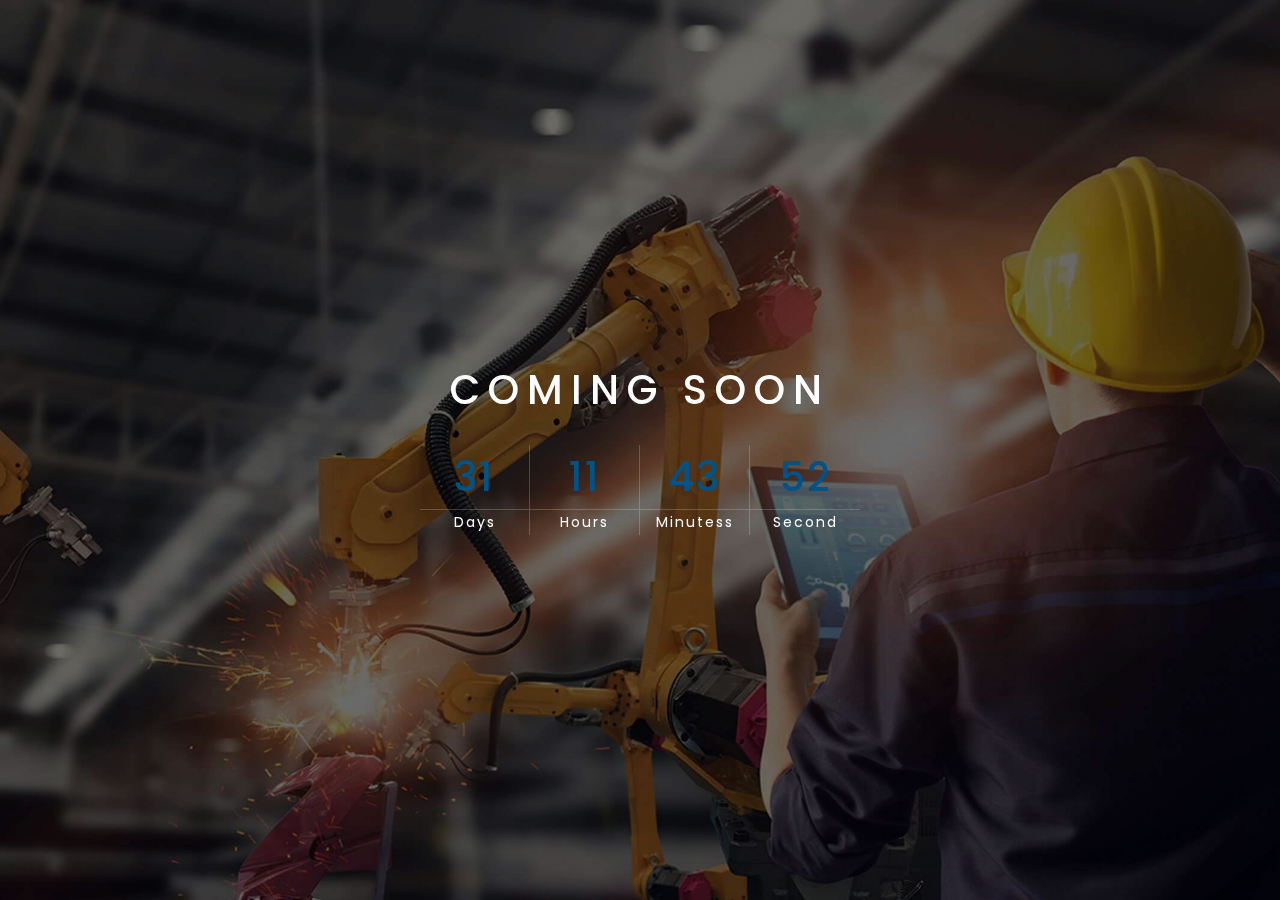
==== coming-soon.html @ 1ad4a78d "latest code" ====
<!DOCTYPE html>
<html lang="en">

<head>
    <meta charset="utf-8">
    <meta http-equiv="X-UA-Compatible" content="IE=edge">
    <meta name="keywords" content="" />
    <meta name="author" content="" />
    <meta name="robots" content="" />
    <meta name="description" content="Industry - Factory & Industrial HTML Template" />
    <meta property="og:title" content="Industry - Factory & Industrial HTML Template" />
    <meta property="og:description" content="Industry - Factory & Industrial HTML Template" />
    <meta property="og:image" content="social-image.png" />
    <meta name="format-detection" content="telephone=no">

    <!-- FAVICONS ICON -->
    <link rel="icon" href="images/favicon.ico" type="image/x-icon" />
    <link rel="shortcut icon" type="image/x-icon" href="images/favicon.png" />

    <!-- PAGE TITLE HERE -->
    <title>Industry - Factory & Industrial HTML Template</title>

    <!-- MOBILE SPECIFIC -->
    <meta name="viewport" content="width=device-width, initial-scale=1">

    <!--[if lt IE 9]>
	<script src="js/html5shiv.min.js"></script>
	<script src="js/respond.min.js"></script>
	<![endif]-->

    <!-- STYLESHEETS -->
    <link rel="stylesheet" type="text/css" href="css/plugins.css">
    <link rel="stylesheet" type="text/css" href="css/style.css">
    <link class="skin" rel="stylesheet" type="text/css" href="css/skin/skin-1.css">
    <link rel="stylesheet" type="text/css" href="css/templete.css">
    <!-- Google Font -->
    <style>
        @import url('https://fonts.googleapis.com/css?family=Montserrat:100,100i,200,200i,300,300i,400,400i,500,500i,600,600i,700,700i,800,800i,900,900i|Open+Sans:300,300i,400,400i,600,600i,700,700i,800,800i|Playfair+Display:400,400i,700,700i,900,900i|Poppins:100,100i,200,200i,300,300i,400,400i,500,500i,600,600i,700,700i,800,800i,900,900i|Raleway:100,100i,200,200i,300,300i,400,400i,500,500i,600,600i,700,700i,800,800i,900,900i|Roboto+Condensed:300,300i,400,400i,700,700i|Roboto:100,100i,300,300i,400,400i,500,500i,700,700i,900,900i&amp;display=swap');
    </style>
    <link rel="stylesheet" type="text/css" href="css/coming-soon.min.css">
</head>

<body id="bg">
    <div class="page-wraper">
        <div id="loading-area"></div>

        <!-- Content -->
        <div class="style-1 sticky-header  ">
            <!-- Side Nav -->
            <div id="mySidenav1" class="sidenav coming-side-bar content cs-sidenav"> <a href="javascript:void(0)" class="closebtn bg-primary closebtn">&times;</a>
                <div class="clearfix"></div>
                <div class="coming-contact">
                    <div class="p-t50">
                        <div class="section-head text-center">
                            <h2 class="title">About Us</h2>
                            <p>Lorem Ipsum is simply dummy text of the printing and typesetting industry. Lorem Ipsum has been the industry's standard dummy text ever since the 1500s, when an unknown printer took a galley of type and scrambled it to make
                                a type specimen book. It has survived not only five centuries, but also the leap into electronic typesetting.</p>
                        </div>
                    </div>
                    <div class="row">
                        <div class="col-lg-4 col-md-4 col-sm-6 p-a0">
                            <div class="dlab-box">
                                <div class="dlab-media dlab-img-effect off-color ">
                                    <img src="images/gallery/pic1.jpg" alt="">
                                </div>
                            </div>
                        </div>
                        <div class="col-lg-4 col-md-4 col-sm-6 p-a0">
                            <div class="dlab-box">
                                <div class="dlab-media dlab-img-effect off-color ">
                                    <img src="images/gallery/pic2.jpg" alt="">
                                </div>
                            </div>
                        </div>
                        <div class="col-lg-4 col-md-4 col-sm-6 p-a0">
                            <div class="dlab-box">
                                <div class="dlab-media dlab-img-effect off-color ">
                                    <img src="images/gallery/pic3.jpg" alt="">
                                </div>
                            </div>
                        </div>
                        <div class="col-lg-4 col-md-4 col-sm-6 p-a0">
                            <div class="dlab-box">
                                <div class="dlab-media dlab-img-effect off-color ">
                                    <img src="images/gallery/pic4.jpg" alt="">
                                </div>
                            </div>
                        </div>
                        <div class="col-lg-4 col-md-4 col-sm-6 p-a0">
                            <div class="dlab-box">
                                <div class="dlab-media dlab-img-effect off-color ">
                                    <img src="images/gallery/pic5.jpg" alt="">
                                </div>
                            </div>
                        </div>
                        <div class="col-lg-4 col-md-4 col-sm-6 p-a0">
                            <div class="dlab-box">
                                <div class="dlab-media dlab-img-effect off-color ">
                                    <img src="images/gallery/pic6.jpg" alt="">
                                </div>
                            </div>
                        </div>
                    </div>
                    <div class="content-inner p-lr15">
                        <div class="section-head text-center">
                            <h2 class="title">Contact Us</h2>
                            <p>Lorem Ipsum is simply dummy text of the printing and typesetting industry. Lorem Ipsum has been the industry's standard dummy text ever since.</p>
                        </div>
                        <div>
                            <div class="dzFormMsg"></div>
                            <form method="post" class="dzForm" action="https://industry.dexignzone.com/xhtml/script/contact.php">
                                <input type="hidden" value="Contact" name="dzToDo" />
                                <div class="row">
                                    <div class="col-lg-6">
                                        <div class="form-group">
                                            <div class="input-group">
                                                <input name="dzName" type="text" required class="form-control" placeholder="Name" />
                                            </div>
                                        </div>
                                    </div>
                                    <div class="col-lg-6">
                                        <div class="form-group">
                                            <div class="input-group">
                                                <input name="dzEmail" type="email" class="form-control" placeholder="Your Email Address" required>
                                            </div>
                                        </div>
                                    </div>
                                    <div class="col-lg-12">
                                        <div class="form-group">
                                            <div class="input-group">
                                                <textarea name="dzMessage" rows="4" class="form-control" placeholder="Your Message" required></textarea>
                                            </div>
                                        </div>
                                    </div>
                                    <div class="col-lg-12">
                                        <div class="form-group">
                                            <div class="input-group">
                                                <div class="g-recaptcha" data-sitekey="6LefsVUUAAAAADBPsLZzsNnETChealv6PYGzv3ZN" data-callback="verifyRecaptchaCallback" data-expired-callback="expiredRecaptchaCallback"></div>
                                                <input class="form-control d-none" style="display:none;" data-recaptcha="true" required data-error="Please complete the Captcha">
                                            </div>
                                        </div>
                                    </div>
                                    <div class="col-lg-12 text-center">
                                        <button name="submit" type="submit" value="Submit" class="site-button "> <span>Submit</span> </button>
                                        <button name="Resat" type="reset" value="Reset" class="site-button m-l15"> <span>Reset</span> </button>
                                    </div>
                                </div>
                            </form>
                        </div>
                    </div>
                </div>
            </div>
            <!-- Side Nav End-->
            <!-- Coming Soon -->
            <div class="dlab-coming-soon bg-img-fix dlab-coming-soon-full overlay-black-light" style="background-image:url(images/background/cs.jpg);">
                <div class="container dlab-coming-bx ">
                    <!-- <div class="top-head text-center logo-header">
                        <a href="index.html">
                            <img src="images/logo-footer.png" alt="" />
                        </a>
                    </div> -->
                    <div class="coming-soon-content text-center text-white m-b30">
                        <h2>Coming Soon</h2>
                    </div>
                    <div class="countdown text-center">
                        <div class="date"><span class="time days text-primary"></span>
                            <span>Days</span>
                        </div>
                        <div class="date"><span class="time hours text-primary"></span>
                            <span>Hours</span>
                        </div>
                        <div class="date"><span class="time mins text-primary"></span>
                            <span>Minutess</span>
                        </div>
                        <div class="date"><span class="time secs text-primary"></span>
                            <span>Second</span>
                        </div>
                    </div>

                </div>
            </div>
            <!-- Coming Soon End -->
        </div>
        <!-- Content END-->
    </div>
    <!-- Modal -->
    <div class="modal fade contact-form" id="myModal" tabindex="-1" role="dialog" aria-hidden="true">
        <div class="modal-dialog">
            <div class="modal-content">
                <div class="modal-body">
                    <form class="p-b20	">
                        <div class="row">
                            <button name="Resat" type="reset" value="Reset" data-bs-dismiss="modal" class="close-btn">&times; </button>
                            <div class="col-lg-12 text-center text-white">
                                <h2 class="text-white">Stay Informed</h2>
                                <p>Lorem ipsum dolor sit amet, repellat quos ipsum corrupti expedita sequi reprehenderit pariatur.</p>
                            </div>
                            <div class="col-lg-12">
                                <div class="m-b15">
                                    <input id="contact_name" placeholder="Your Name" name="name" type="text" required class="form-control radius-xl">
                                </div>
                            </div>
                            <div class="col-lg-12">
                                <button name="submit" type="submit" value="Submit" class="site-button radius-xl outline btn-block">Subscribe</button>
                            </div>
                        </div>
                    </form>
                </div>
            </div>
            <!-- /.modal-content -->
        </div>
        <!-- /.modal-dialog -->
    </div>
    <!-- JAVASCRIPT FILES ========================================= -->
    <script src="js/jquery.min.js"></script>
    <!-- JQUERY.MIN JS -->
    <script src="plugins/wow/wow.js"></script>
    <!-- WOW JS -->

    <script src="plugins/bootstrap/js/bootstrap.bundle.min.js"></script>
    <!-- BOOTSTRAP.MIN JS -->
    <script src="plugins/bootstrap-select/bootstrap-select.min.js"></script>
    <!-- FORM JS -->
    <script src="plugins/bootstrap-touchspin/jquery.bootstrap-touchspin.js"></script>
    <!-- FORM JS -->
    <script src="plugins/magnific-popup/magnific-popup.js"></script>
    <!-- MAGNIFIC POPUP JS -->
    <script src="plugins/counter/waypoints-min.js"></script>
    <!-- WAYPOINTS JS -->
    <script src="plugins/counter/counterup.min.js"></script>
    <!-- COUNTERUP JS -->
    <script src="plugins/imagesloaded/imagesloaded.js"></script>
    <!-- IMAGESLOADED -->
    <script src="plugins/masonry/masonry-3.1.4.js"></script>
    <!-- MASONRY -->
    <script src="plugins/masonry/masonry.filter.js"></script>
    <!-- MASONRY -->
    <script src="plugins/owl-carousel/owl.carousel.js"></script>
    <!-- OWL SLIDER -->
    <script src="plugins/countdown/jquery.countdown.js"></script>
    <!-- COUNTDOWN FUCTIONS  -->
    <script src="js/custom.js"></script>
    <!-- CUSTOM FUCTIONS  -->
    <script src="js/dz.carousel.min.js"></script>
    <!-- SORTCODE FUCTIONS  -->
    <script src='../../www.google.com/recaptcha/api.js'></script>
    <!-- Google API For Recaptcha  -->
    <script src="js/dz.ajax.js"></script>
    <!-- CONTACT JS  -->
    <script src="plugins/scroll/scrollbar.min.js"></script>
    <!-- SCROLL BAR -->

</body>

</html>
---- css/style.css ----
/*
======================================
  * CSS TABLE CONTENT *  
======================================

1. GENERAL

2. HEADINGS

3. TEXT & PARAGRAPH

4. LISTS

5. BOX SPACING (inner & outer)
	>padding
	>marging
	
6. BOX MAX-WIDTH CSS

7. POSITIONS ( absolute & relative & statice & z-index )

8. COLOR (text & background)
	>text color
	>background color

9. IMAGES OVERLAY EFFECTS (overly animation on images)

10. IMAGES EFFECTS (image animation in images)
	 >image-opacity
	 >image-zoom
	 >image-zoom-slow
	 >image-shrink
	 >image-side-pan
	 >image-vertical-pan
	 >image-fade-in
	 >image-fade-out 
	 >image-rotate
	 >image-sepia
	 >image-blurr
	 >image-blurr-invert
	 >image off color
	 >image on color
 

11. CONTENT SHOW ON IMAGE BOX
 
12. FORM ELEMENTS

13. WP DEFAULT

14. HEADER (top part of page)

15. PAGE TOP BAR (left & right content)

16. LOGO ( company identify  symbol )

17. MAIN BAR ( place logo & main-navigation )

18. NAVIGATIONS
	>mena-menu
	>mobile-menu
	>footer-menu
	
19. BANNER

20. SLIDER
	>rs slider
	>owl slider
	
21. BLOG
	
22. WIDGETS

23. CUSTOMIZE CSS
	>set-radius
	>transition
	>float-clearfix
	
24. SORTCODES 
	>Buttons
	>Title separators		
	>Deviders	
	>Lists & bullets	
	>Tabs
	>Accordians		
	>Carousels	
	>Testimonials	
	>Pricing table
	>Alert box	
	>Modal pop
	>Social icons
	>Breadcrumb
	>Tables
	>Image effects

25. PAGINATION

26. FOOTER

27. PAGE-CONTENT

28. INNER-CONTENT

29. SIDE-NAV

30. CONTACT

31. SHOPPING

======================================
  * END TABLE CONTENT *  
======================================
*/


/*--------------------------------------------------------------
1. GENERAL
---------------------------------------------------------------*/


/* ===== selection ===== */

::-moz-selection {
    /* Code for Firefox */
    background: var(--color-primary)!important;
}

::selection {
    background: var(--color-primary)!important;
}

body,
html {
    -moz-osx-font-smoothing: grayscale;
}

body {
    background-color: #fff;
    font-family: 'Poppins', sans-serif;
    font-size: 16px;
    font-weight: 400;
    color: #6f6f6f;
    padding: 0;
    margin: 0;
    overflow-x: hidden;
    -webkit-font-smoothing: antialiased;
    font-smoothing: antialiased;
}

a {
    color: var(--color-primary);
    outline: 0 none;
    text-decoration: none;
}

a:hover,
a:focus {
    text-decoration: none;
    outline: 0 none;
}

a:active,
a:hover {
    color: #333333;
}

p a {
    color: #333333;
}

img {
    border-style: none;
    height: auto;
    max-width: 100%;
    vertical-align: middle;
}

hr {
    clear: both;
}

button,
select {
    outline: none;
}

.text-secondry {
    color: var(--text-sec);
}

.bg-primary {
    background-color: var(--color-primary)!important;
}

.text-primary {
    color: var(--color-primary)!important;
}

a.text-primary:hover {
    color: var(--color-hover) !important;
}

section,
article,
aside,
details,
figcaption,
figure,
footer,
header,
hgroup,
main,
menu,
nav,
summary {
    display: block;
}

address {
    font-style: italic;
}

table {
    background-color: transparent;
    width: 100%;
}

table thead th {
    color: #333;
}

table td {
    padding: 15px 10px;
    border-top: 1px solid #dee2e6;
    border-bottom: 1px solid #dee2e6;
}

table tr:last-child td {
    border-bottom: 0;
}

p,
address,
pre,
hr,
ul,
ol,
dl,
dd,
table {
    margin-bottom: 24px;
}

 ::selection {
    color: #000;
    background: #dbdbdb;
}

 ::-moz-selection {
    color: #000;
    background: #dbdbdb;
}

.overflow-hide {
    overflow: hidden;
}

.overflow-auto {
    overflow: auto;
}

.clear {
    clear: both;
}

.pull-none {
    float: none;
}

::-moz-selection {
    background: #3396d1;
    color: #fff;
}

::selection {
    background: #3396d1;
    color: #fff;
}

.op {
    font-family: 'Open Sans', sans-serif;
}

.dis-block {
    display: block;
    width: 100%;
}


/*---------------------------------------------------------------
2. HEADINGS
---------------------------------------------------------------*/

h1,
h2,
h3,
h4,
h5,
h6 {
    color: #232323;
    font-family: "Poppins", sans-serif;
}

h1 a,
h2 a,
h3 a,
h4 a,
h5 a,
h6 a {
    color: #232323;
}

h1 a:hover,
h2 a:hover,
h3 a:hover,
h4 a:hover,
h5 a:hover,
h6 a:hover {
    color: var(--color-primary);
}

a.bg-primary:focus,
a.bg-primary:hover {
    color: var(--color-hover);
}

h1 {
    font-size: 36px;
    line-height: 45px;
    margin-bottom: 25px;
}

h2 {
    font-size: 32px;
    line-height: 45px;
    margin-bottom: 25px;
}

h3 {
    font-size: 28px;
    line-height: 35px;
    margin-bottom: 20px;
}

h4 {
    font-size: 22px;
    line-height: 28px;
    margin-bottom: 15px;
}

h5 {
    font-size: 18px;
    line-height: 24px;
    margin-bottom: 10px;
}

h6 {
    font-size: 16px;
    line-height: 22px;
    margin-bottom: 10px;
}


/*---------------------------------------------------------------
3. TEXT & PARAGRAPH
---------------------------------------------------------------*/

p {
    line-height: 28px;
    margin-bottom: 24px;
}

strong {
    font-weight: 400;
}

.bg-primary,
.bg-primary a:hover {
    color: #fff;
}


/*text align*/

.text-left {
    text-align: left;
}

.text-center {
    text-align: center;
}

.text-right {
    text-align: right;
}

.text-justify {
    text-align: justify
}


/*text vertical align*/

.v-align-t {
    vertical-align: top;
}

.v-align-m {
    vertical-align: middle;
}

.v-align-b {
    vertical-align: bottom;
}


/*text no line brack*/

.text-nowrap {
    white-space: nowrap
}


/*text transform*/

.text-lowercase {
    text-transform: lowercase
}

.text-uppercase {
    text-transform: uppercase
}

.text-capitalize {
    text-transform: capitalize
}


/*text size*/

.font-10 {
    font-size: 10px;
}

.font-12 {
    font-size: 12px;
}

.font-13 {
    font-size: 13px;
}

.font-14 {
    font-size: 14px;
}

.font-16 {
    font-size: 16px;
}

.font-18 {
    font-size: 18px;
}

.font-20 {
    font-size: 20px;
}

.font-22 {
    font-size: 22px;
}

.font-24 {
    font-size: 24px;
}

.font-26 {
    font-size: 26px;
}

.font-30 {
    font-size: 30px;
    line-height: 40px;
}

.font-35 {
    font-size: 35px;
    line-height: 45px;
}

.font-40 {
    font-size: 40px;
    line-height: 50px;
}

.font-45 {
    font-size: 45px;
    line-height: 55px;
}

.font-50 {
    font-size: 50px;
    line-height: 65px;
}

.font-55 {
    font-size: 55px;
    line-height: 65px;
}

.font-60 {
    font-size: 60px;
    line-height: 70px;
}

.font-70 {
    font-size: 70px;
    line-height: 80px;
}

.font-75 {
    font-size: 75px;
    line-height: 85px;
}

.font-80 {
    font-size: 80px;
    line-height: 90px;
}

.font-90 {
    font-size: 90px;
    line-height: 100px;
}

.font-100 {
    font-size: 100px;
    line-height: 110px;
}


/*text weight*/

.font-weight-300 {
    font-weight: 300;
}

.font-weight-400 {
    font-weight: 400;
}

.font-weight-500 {
    font-weight: 500;
}

.font-weight-600 {
    font-weight: 600;
}

.font-weight-700 {
    font-weight: 700;
}

.font-weight-800 {
    font-weight: 800;
}

.font-weight-900 {
    font-weight: 900;
}


/*---------------------------------------------------------------
4. LISTS
---------------------------------------------------------------*/

dl,
ul,
ol {
    list-style-position: outside;
    padding: 0;
}

ul,
ol {
    margin-bottom: 24px;
}

ul li,
ol li {
    padding: 0;
}

dl {
    margin-left: 0;
    margin-bottom: 30px;
}

dl dd {
    margin-bottom: 10px;
}

.list-inline>li {
    padding-left: 2px;
    padding-right: 2px;
    display: inline-block;
}


/*---------------------------------------------------------------
5. BOX SPACING (inner & outer)
	>padding
	>marging
---------------------------------------------------------------*/


/*== >padding (around) ======*/

.p-a0 {
    padding: 0;
}

.p-a5 {
    padding: 5px;
}

.p-a10 {
    padding: 10px;
}

.p-a15 {
    padding: 15px;
}

.p-a20 {
    padding: 20px;
}

.p-a25 {
    padding: 25px;
}

.p-a30 {
    padding: 30px;
}

.p-a40 {
    padding: 40px;
}

.p-a50 {
    padding: 50px;
}

.p-a60 {
    padding: 60px;
}

.p-a70 {
    padding: 70px;
}

.p-a80 {
    padding: 80px;
}

.p-a90 {
    padding: 90px;
}

.p-a100 {
    padding: 100px;
}


/*== >Padding (top) ==*/

.p-t0 {
    padding-top: 0;
}

.p-t5 {
    padding-top: 5px;
}

.p-t10 {
    padding-top: 10px;
}

.p-t15 {
    padding-top: 15px;
}

.p-t20 {
    padding-top: 20px;
}

.p-t30 {
    padding-top: 30px;
}

.p-t40 {
    padding-top: 40px;
}

.p-t50 {
    padding-top: 50px;
}

.p-t60 {
    padding-top: 60px;
}

.p-t70 {
    padding-top: 70px;
}

.p-t80 {
    padding-top: 80px;
}

.p-t90 {
    padding-top: 90px;
}

.p-t100 {
    padding-top: 100px;
}


/*== >Padding (bottom) ==*/

.p-b0 {
    padding-bottom: 0;
}

.p-b5 {
    padding-bottom: 5px;
}

.p-b10 {
    padding-bottom: 10px;
}

.p-b15 {
    padding-bottom: 15px;
}

.p-b20 {
    padding-bottom: 20px;
}

.p-b30 {
    padding-bottom: 30px;
}

.p-b40 {
    padding-bottom: 40px;
}

.p-b50 {
    padding-bottom: 50px;
}

.p-b60 {
    padding-bottom: 60px;
}

.p-b70 {
    padding-bottom: 70px;
}

.p-b80 {
    padding-bottom: 80px;
}

.p-b90 {
    padding-bottom: 90px;
}

.p-b100 {
    padding-bottom: 100px;
}


/*== >Padding (left) ==*/

.p-l0 {
    padding-left: 0;
}

.p-l5 {
    padding-left: 5px;
}

.p-l10 {
    padding-left: 10px;
}

.p-l15 {
    padding-left: 15px;
}

.p-l20 {
    padding-left: 20px;
}

.p-l30 {
    padding-left: 30px;
}

.p-l40 {
    padding-left: 40px;
}

.p-l50 {
    padding-left: 50px;
}

.p-l60 {
    padding-left: 60px;
}

.p-l70 {
    padding-left: 70px;
}

.p-l80 {
    padding-left: 80px;
}

.p-l90 {
    padding-left: 90px;
}

.p-l100 {
    padding-left: 100px;
}


/*== >Padding (right) ==*/

.p-r0 {
    padding-right: 0;
}

.p-r5 {
    padding-right: 5px;
}

.p-r10 {
    padding-right: 10px;
}

.p-r15 {
    padding-right: 15px;
}

.p-r20 {
    padding-right: 20px;
}

.p-r30 {
    padding-right: 30px;
}

.p-r40 {
    padding-right: 40px;
}

.p-r50 {
    padding-right: 50px;
}

.p-r60 {
    padding-right: 60px;
}

.p-r70 {
    padding-right: 70px;
}

.p-r80 {
    padding-right: 80px;
}

.p-r90 {
    padding-right: 90px;
}

.p-r100 {
    padding-right: 100px;
}


/*== >Padding (left right) ==*/

.p-lr0 {
    padding-left: 0;
    padding-right: 0;
}

.p-lr5 {
    padding-left: 5px;
    padding-right: 5px;
}

.p-lr10 {
    padding-left: 10px;
    padding-right: 10px;
}

.p-lr15 {
    padding-left: 15px;
    padding-right: 15px;
}

.p-lr20 {
    padding-left: 20px;
    padding-right: 20px;
}

.p-lr30 {
    padding-left: 30px;
    padding-right: 30px;
}

.p-lr40 {
    padding-left: 40px;
    padding-right: 40px;
}

.p-lr50 {
    padding-left: 50px;
    padding-right: 50px;
}

.p-lr60 {
    padding-left: 60px;
    padding-right: 60px;
}

.p-lr70 {
    padding-left: 70px;
    padding-right: 70px;
}

.p-lr80 {
    padding-left: 80px;
    padding-right: 80px;
}

.p-lr90 {
    padding-left: 90px;
    padding-right: 90px;
}

.p-lr100 {
    padding-left: 100px;
    padding-right: 100px;
}


/*== >Padding (top bottom) ==*/

.p-tb0 {
    padding-bottom: 0;
    padding-top: 0;
}

.p-tb5 {
    padding-bottom: 5px;
    padding-top: 5px;
}

.p-tb10 {
    padding-bottom: 10px;
    padding-top: 10px;
}

.p-tb15 {
    padding-bottom: 15px;
    padding-top: 15px;
}

.p-tb20 {
    padding-bottom: 20px;
    padding-top: 20px;
}

.p-tb30 {
    padding-bottom: 30px;
    padding-top: 30px;
}

.p-tb40 {
    padding-bottom: 40px;
    padding-top: 40px;
}

.p-tb50 {
    padding-bottom: 50px;
    padding-top: 50px;
}

.p-tb60 {
    padding-bottom: 60px;
    padding-top: 60px;
}

.p-tb70 {
    padding-bottom: 70px;
    padding-top: 70px;
}

.p-tb80 {
    padding-bottom: 80px;
    padding-top: 80px;
}

.p-tb90 {
    padding-bottom: 90px;
    padding-top: 90px;
}

.p-tb100 {
    padding-bottom: 100px;
    padding-top: 100px;
}


/*== >margin (around) ======*/

.m-auto {
    margin: auto;
}

.m-a0 {
    margin: 0;
}

.m-a5 {
    margin: 5px;
}

.m-a10 {
    margin: 10px;
}

.m-a15 {
    margin: 15px;
}

.m-a20 {
    margin: 20px;
}

.m-a30 {
    margin: 30px;
}

.m-a40 {
    margin: 40px;
}

.m-a50 {
    margin: 50px;
}

.m-a60 {
    margin: 60px;
}

.m-a70 {
    margin: 70px;
}

.m-a80 {
    margin: 80px;
}

.m-a90 {
    margin: 90px;
}

.m-a100 {
    margin: 100px;
}


/*== >marging (top) ==*/

.m-t0 {
    margin-top: 0;
}

.m-t5 {
    margin-top: 5px;
}

.m-t10 {
    margin-top: 10px;
}

.m-t15 {
    margin-top: 15px;
}

.m-t20 {
    margin-top: 20px;
}

.m-t30 {
    margin-top: 30px;
}

.m-t40 {
    margin-top: 40px;
}

.m-t50 {
    margin-top: 50px;
}

.m-t60 {
    margin-top: 60px;
}

.m-t70 {
    margin-top: 70px;
}

.m-t80 {
    margin-top: 80px;
}

.m-t90 {
    margin-top: 90px;
}

.m-t100 {
    margin-top: 100px;
}


/*== >marging (bottom) ==*/

.m-b0 {
    margin-bottom: 0;
}

.m-b5 {
    margin-bottom: 5px;
}

.m-b10 {
    margin-bottom: 10px;
}

.m-b15 {
    margin-bottom: 15px;
}

.m-b20 {
    margin-bottom: 20px;
}

.m-b30 {
    margin-bottom: 30px;
}

.m-b40 {
    margin-bottom: 40px;
}

.m-b50 {
    margin-bottom: 50px;
}

.m-b60 {
    margin-bottom: 60px;
}

.m-b70 {
    margin-bottom: 70px;
}

.m-b80 {
    margin-bottom: 80px;
}

.m-b90 {
    margin-bottom: 90px;
}

.m-b100 {
    margin-bottom: 100px;
}


/*== >marging (left) ==*/

.m-l0 {
    margin-left: 0;
}

.m-l5 {
    margin-left: 5px;
}

.m-l10 {
    margin-left: 10px;
}

.m-l15 {
    margin-left: 15px;
}

.m-l20 {
    margin-left: 20px;
}

.m-l30 {
    margin-left: 30px;
}

.m-l40 {
    margin-left: 40px;
}

.m-l50 {
    margin-left: 50px;
}

.m-l60 {
    margin-left: 60px;
}

.m-l70 {
    margin-left: 70px;
}

.m-l80 {
    margin-left: 80px;
}

.m-l90 {
    margin-left: 90px;
}

.m-l100 {
    margin-left: 100px;
}


/*== >marging (right) ==*/

.m-r0 {
    margin-right: 0;
}

.m-r5 {
    margin-right: 5px;
}

.m-r10 {
    margin-right: 10px;
}

.m-r15 {
    margin-right: 15px;
}

.m-r20 {
    margin-right: 20px;
}

.m-r30 {
    margin-right: 30px;
}

.m-r40 {
    margin-right: 40px;
}

.m-r50 {
    margin-right: 50px;
}

.m-r60 {
    margin-right: 60px;
}

.m-r70 {
    margin-right: 70px;
}

.m-r80 {
    margin-right: 80px;
}

.m-r90 {
    margin-right: 90px;
}

.m-r100 {
    margin-right: 100px;
}


/*== >marging (left right) ==*/

.m-lr0 {
    margin-left: 0;
    margin-right: 0;
}

.m-lr5 {
    margin-left: 5px;
    margin-right: 5px;
}

.m-lr10 {
    margin-left: 10px;
    margin-right: 10px;
}

.m-lr15 {
    margin-left: 15px;
    margin-right: 15px;
}

.m-lr20 {
    margin-left: 20px;
    margin-right: 20px;
}

.m-lr30 {
    margin-left: 30px;
    margin-right: 30px;
}

.m-lr40 {
    margin-left: 40px;
    margin-right: 40px;
}

.m-lr50 {
    margin-left: 50px;
    margin-right: 50px;
}

.m-lr60 {
    margin-left: 60px;
    margin-right: 60px;
}

.m-lr70 {
    margin-left: 70px;
    margin-right: 70px;
}

.m-lr80 {
    margin-left: 80px;
    margin-right: 80px;
}

.m-lr90 {
    margin-left: 90px;
    margin-right: 90px;
}

.m-lr100 {
    margin-left: 100px;
    margin-right: 100px;
}


/*== >marging (top bottom) ==*/

.m-tb0 {
    margin-bottom: 0;
    margin-top: 0;
}

.m-tb5 {
    margin-bottom: 5px;
    margin-top: 5px;
}

.m-tb10 {
    margin-bottom: 10px;
    margin-top: 10px;
}

.m-tb15 {
    margin-bottom: 15px;
    margin-top: 15px;
}

.m-tb20 {
    margin-bottom: 20px;
    margin-top: 20px;
}

.m-tb30 {
    margin-bottom: 30px;
    margin-top: 30px;
}

.m-tb40 {
    margin-bottom: 40px;
    margin-top: 40px;
}

.m-tb50 {
    margin-bottom: 50px;
    margin-top: 50px;
}

.m-tb60 {
    margin-bottom: 60px;
    margin-top: 60px;
}

.m-tb70 {
    margin-bottom: 70px;
    margin-top: 70px;
}

.m-tb80 {
    margin-bottom: 80px;
    margin-top: 80px;
}

.m-tb90 {
    margin-bottom: 90px;
    margin-top: 90px;
}

.m-tb100 {
    margin-bottom: 100px;
    margin-top: 100px;
}


/*== > colum gap less ==*/

.no-col-gap [class*="col-xs-"],
.no-col-gap [class*="col-sm-"],
.no-col-gap [class*="col-md-"],
.no-col-gap [class*="col-lg-"] {
    padding-left: 0;
    padding-right: 0;
}


/*---------------------------------------------------------------
6. BOX MAX-WIDTH CSS
---------------------------------------------------------------*/

.max-w50 {
    max-width: 50px;
}

.max-w60 {
    max-width: 60px;
}

.max-w80 {
    max-width: 80px;
}

.max-w100 {
    max-width: 100px;
}

.max-w200 {
    max-width: 200px;
}

.max-w300 {
    max-width: 300px;
}

.max-w400 {
    max-width: 400px;
}

.max-w500 {
    max-width: 500px;
}

.max-w600 {
    max-width: 600px;
}

.max-w700 {
    max-width: 700px;
}

.max-w800 {
    max-width: 800px;
}

.max-w900 {
    max-width: 900px;
}

.max-w1000 {
    max-width: 1000px;
}


/*---------------------------------------------------------------
7. POSITIONS ( absolute & relative & statice & z-index )
---------------------------------------------------------------*/

.absolute {
    position: absolute;
}

.relative {
    position: relative;
}

.static {
    position: static;
}

.z-index1 {
    z-index: 1;
}

.z-index2 {
    z-index: 2;
}

.z-index3 {
    z-index: 3;
}

.z-index4 {
    z-index: 4;
}

.z-index5 {
    z-index: 5;
}

.z-index6 {
    z-index: 6;
}

.z-index7 {
    z-index: 7;
}

.z-index8 {
    z-index: 8;
}

.z-index9 {
    z-index: 9;
}

.z-index10 {
    z-index: 10;
}

.z-index100 {
    z-index: 100;
}

.z-index999 {
    z-index: 999;
}


/*---------------------------------------------------------------
8. COLOR (text & background)
	>text color
	>background color
---------------------------------------------------------------*/


/*=== >text color ===*/

.text-white {
    color: #fff;
}

.text-black {
    color: #000;
}

.text-gray {
    color: #f5f6f6;
}

.text-gray-dark {
    color: #d3d3d3;
}

.text-red {
    color: #FF4045;
}

.text-yellow {
    color: #ffb822;
}

.text-yellow-light {
    color: #FEC215;
}

.text-pink {
    color: #ff3c85;
}

.text-blue {
    color: #00c5dc;
}

.text-green {
    color: #34bfa3;
}

.text-orange {
    color: #ef9800;
}


/*=== >background color ===*/

.bg-transparent {
    background-color: transparent;
}

.bg-primary {
    background-color: ;
}

.bg-white {
    background-color: #FFF;
}

.bg-black {
    background-color: #000;
}

.bg-black-light {
    background-color: #1C1C1C;
}

.bg-gray {
    background-color: #F7F9FB;
}

.bg-gray-dark {
    background-color: #d3d3d3;
}

.bg-red {
    background-color: #FF4045;
}

.bg-green {
    background-color: #34bfa3;
}

.bg-yellow {
    background-color: #ffb822;
}

.bg-pink {
    background-color: #ff3c85;
}

.bg-blue {
    background-color: #00c5dc;
}

.bg-orange {
    background-color: #ef9800;
}


/* bg transperent */

.bg-tpw1 {
    background-color: rgba(255, 255, 255, 0.1)
}

.bg-tpw2 {
    background-color: rgba(255, 255, 255, 0.2)
}

.bg-tpw3 {
    background-color: rgba(255, 255, 255, 0.3)
}

.bg-tpw4 {
    background-color: rgba(255, 255, 255, 0.4)
}

.bg-tpw5 {
    background-color: rgba(255, 255, 255, 0.5)
}

.bg-tpw6 {
    background-color: rgba(255, 255, 255, 0.6)
}

.bg-tpw7 {
    background-color: rgba(255, 255, 255, 0.7)
}

.bg-tpw8 {
    background-color: rgba(255, 255, 255, 0.8)
}

.bg-tpw9 {
    background-color: rgba(255, 255, 255, 0.9)
}


/* Tb Black */

.bg-tpb1 {
    background-color: rgba(0, 0, 0, 0.05)
}

.bg-tpb2 {
    background-color: rgba(0, 0, 0, 0.2)
}

.bg-tpb3 {
    background-color: rgba(0, 0, 0, 0.3)
}

.bg-tpb4 {
    background-color: rgba(0, 0, 0, 0.4)
}

.bg-tpb5 {
    background-color: rgba(0, 0, 0, 0.5)
}

.bg-tpb6 {
    background-color: rgba(0, 0, 0, 0.6)
}

.bg-tpb7 {
    background-color: rgba(0, 0, 0, 0.7)
}

.bg-tpb8 {
    background-color: rgba(0, 0, 0, 0.8)
}

.bg-tpb9 {
    background-color: rgba(0, 0, 0, 0.9)
}


/*=== >background image ===*/

.bg-img-fix {
    background-attachment: unset;
    background-size: cover;
}

.dlab-bnr-inr.bg-pt,
.bg-pt {
    background-position: top;
    background-size: cover;
}

.dlab-bnr-inr.bg-pb,
.bg-pb {
    background-position: bottom;
    background-size: cover;
}


/*---------------------------------------------------------------
9. IMAGES OVERLAY EFFECTS (overly animation on images)
---------------------------------------------------------------*/

.dlab-img-overlay1,
.dlab-img-overlay2,
.dlab-img-overlay3,
.dlab-img-overlay4,
.dlab-img-overlay5,
.dlab-img-overlay6,
.dlab-img-overlay7,
.dlab-img-overlay8,
.dlab-img-overlay9,
.dlab-img-overlay11,
.dlab-img-overlay12 {
    position: relative;
}

.dlab-img-overlay1:before,
.dlab-img-overlay1:after,
.dlab-img-overlay2:before,
.dlab-img-overlay2:after,
.dlab-img-overlay3:before,
.dlab-img-overlay3:after,
.dlab-img-overlay4:before,
.dlab-img-overlay4:after,
.dlab-img-overlay5:before,
.dlab-img-overlay5:after,
.dlab-img-overlay6:before,
.dlab-img-overlay6:after,
.dlab-img-overlay7:before,
.dlab-img-overlay7:after,
.dlab-img-overlay8:before,
.dlab-img-overlay8:after,
.dlab-img-overlay9:before,
.dlab-img-overlay9:after,
.dlab-img-overlay11:before,
.dlab-img-overlay11:after,
.dlab-img-overlay12:before,
.dlab-img-overlay12:after {
    content: "";
    background: #000;
    position: absolute;
    left: 0;
    top: 0;
    width: 0;
    height: 0;
    opacity: 0.4;
    z-index: 1;
    -webkit-transition: all 0.8s linear;
    -moz-transition: all 0.8s linear;
    -ms-transition: all 0.8s linear;
    -o-transition: all 0.8s linear;
    transition: all 0.8s linear;
}


/*effect 1*/

.dlab-img-overlay1:before {
    width: 100%;
    height: 100%;
    opacity: 0;
}

.dlab-img-overlay1:hover:before,
.dlab-box:hover .dlab-img-overlay1:before {
    opacity: 0.5;
}


/*effect 2*/

.dlab-img-overlay2:before {
    width: 100%;
    height: 100%;
    opacity: 0;
    /* Permalink - use to edit and share this gradient: http://colorzilla.com/gradient-editor/#000000+0,000000+100&0+0,0.65+100 */
    background: -moz-linear-gradient(top, rgba(0, 0, 0, 0) 0%, rgba(0, 0, 0, 0.15) 100%);
    /* FF3.6-15 */
    background: -webkit-linear-gradient(top, rgba(0, 0, 0, 0) 0%, rgba(0, 0, 0, 0.15) 100%);
    /* Chrome10-25,Safari5.1-6 */
    background: linear-gradient(to bottom, rgba(0, 0, 0, 0) 0%, rgba(0, 0, 0, 0.15) 100%);
    /* W3C, IE10+, FF16+, Chrome26+, Opera12+, Safari7+ */
    filter: progid: DXImageTransform.Microsoft.gradient( startColorstr='#00000000', endColorstr='#a6000000', GradientType=0);
    /* IE6-9 */
}

.dlab-img-overlay2.on:before {
    opacity: 1;
}

.dlab-img-overlay2:hover:before,
.dlab-box:hover .dlab-img-overlay2:before {
    opacity: 0.9;
}


/*effect 3*/

.dlab-img-overlay3:before {
    left: 50%;
    top: 50%;
}

.dlab-img-overlay3:hover:before,
.dlab-box:hover .dlab-img-overlay3:before {
    width: 100%;
    height: 100%;
    top: 0;
    left: 0;
}


/*effect 4*/

.dlab-img-overlay4:before {
    left: 50%;
    top: 0;
    height: 100%;
}

.dlab-img-overlay4:hover:before,
.dlab-box:hover .dlab-img-overlay4:before {
    width: 100%;
    left: 0;
}


/*effect 5*/

.dlab-img-overlay5:before {
    left: 0;
    top: 50%;
    width: 100%;
}

.dlab-img-overlay5:hover:before,
.dlab-box:hover .dlab-img-overlay5:before {
    height: 100%;
    top: 0;
}


/*effect 6*/

.dlab-img-overlay6:before {
    left: 0;
    top: auto;
    bottom: 0;
    width: 100%;
}

.dlab-img-overlay6:hover:before,
.dlab-box:hover .dlab-img-overlay6:before {
    height: 100%;
}


/*effect 7*/

.dlab-img-overlay7:before,
.dlab-img-overlay7:after {
    height: 100%;
}

.dlab-img-overlay7:after {
    left: auto;
    right: 0;
}

.dlab-img-overlay7:hover:before,
.dlab-img-overlay7:hover:after,
.dlab-box:hover .dlab-img-overlay7:before,
.dlab-box:hover .dlab-img-overlay7:after {
    width: 50%;
}


/*effect 8*/

.dlab-img-overlay8:before,
.dlab-img-overlay8:after {
    height: 100%;
}

.dlab-img-overlay8:after {
    left: auto;
    right: 0;
}

.dlab-img-overlay8:hover:before,
.dlab-img-overlay8:hover:after,
.dlab-box:hover .dlab-img-overlay8:before,
.dlab-box:hover .dlab-img-overlay8:after {
    width: 100%;
    opacity: 0.3;
}


/*effect 9*/

.dlab-img-overlay9:before,
.dlab-img-overlay9:after {}

.dlab-img-overlay9:after {
    left: auto;
    right: 0;
    top: auto;
    bottom: 0;
}

.dlab-img-overlay9:hover:before,
.dlab-img-overlay9:hover:after,
.dlab-box:hover .dlab-img-overlay9:before,
.dlab-box:hover .dlab-img-overlay9:after {
    width: 100%;
    height: 100%;
    opacity: 0.3;
}


/*effect 10*/

.dlab-img-overlay10:before,
.dlab-img-overlay10:after {
    width: 100%;
    height: 100%;
    opacity: 0;
}

.dlab-img-overlay10:hover:before,
.dlab-box:hover .dlab-img-overlay10:before {
    opacity: 0.5;
}

.dlab-img-overlay10:hover:after,
.dlab-box:hover .dlab-img-overlay10:after {
    width: 90%;
    height: 80%;
    left: 5%;
    top: 10%;
    opacity: 0.5;
    background: none;
    border: 1px dashed #FFFFFF;
}

.dlab-img-overlay11:hover:after,
.dlab-box:hover .dlab-img-overlay11:after {
    height: 95%;
    opacity: 1;
    right: 7.5%;
    top: 2.5%;
    -moz-transform: skewY(0deg);
    -webkit-transform: skewY(0deg);
    -o-transform: skewY(0deg);
    -ms-transform: skewY(0deg);
    transform: skewY(0deg);
    width: 85%;
}

.dlab-img-overlay11:hover:before,
.dlab-box:hover .dlab-img-overlay11:before {
    height: 85%;
    left: 2.5%;
    opacity: 1;
    top: 7.5%;
    -moz-transform: skewY(0deg);
    -webkit-transform: skewY(0deg);
    -o-transform: skewY(0deg);
    -ms-transform: skewY(0deg);
    transform: skewY(0deg);
    width: 95%;
}

.dlab-img-overlay11:after {
    background: rgba(0, 0, 0, 0) none repeat scroll 0 0;
    border-left: 1px solid #fff;
    border-right: 1px solid #fff;
    bottom: 5%;
    height: 80%;
    left: auto;
    right: 5%;
    top: auto;
    -moz-transform: skewY(70deg);
    -webkit-transform: skewY(70deg);
    -o-transform: skewY(70deg);
    -ms-transform: skewY(70deg);
    transform: skewY(70deg);
    width: 90%;
}

.dlab-img-overlay11:before {
    background: rgba(0, 0, 0, 0) none repeat scroll 0 0;
    border-bottom: 1px solid #fff;
    border-top: 1px solid #fff;
    bottom: auto;
    height: 90%;
    left: 5%;
    right: auto;
    top: 5%;
    -moz-transform: skewX(-70deg);
    -webkit-transform: skewX(-70deg);
    -o-transform: skewX(-70deg);
    -ms-transform: skewX(-70deg);
    transform: skewX(-70deg);
    width: 80%;
}

.dlab-img-overlay11 {
    background-color: #000 !important;
}

.dlab-img-overlay11:hover img {
    opacity: 0.7 !important
}


/* overlay-12 */

.dlab-img-overlay12:hover:after,
.dlab-box:hover .dlab-img-overlay12:after {
    opacity: 1;
    transform: rotate3d(0, 0, 1, 45deg) scale3d(1, 1, 1);
    -moz-transform: rotate3d(0, 0, 1, 45deg) scale3d(1, 1, 1);
    -webkit-transform: rotate3d(0, 0, 1, 45deg) scale3d(1, 1, 1);
    -o-transform: rotate3d(0, 0, 1, 45deg) scale3d(1, 1, 1);
}

.dlab-img-overlay12:after {
    background-color: rgba(0, 0, 0, 0);
    border-bottom: 2px solid #ffffff;
    border-top: 2px solid #ffffff;
    transform: rotate3d(0, 0, 1, 45deg) scale3d(1, 0, 1);
    -moz-transform: rotate3d(0, 0, 1, 45deg) scale3d(1, 0, 1);
    -o-transform: rotate3d(0, 0, 1, 45deg) scale3d(1, 0, 1);
    -webkit-transform: rotate3d(0, 0, 1, 45deg) scale3d(1, 0, 1);
    -moz-transform-origin: 50% 50% 0;
    -webkit-transform-origin: 50% 50% 0;
    transform-origin: 50% 50% 0;
    -o-transform-origin: 50% 50% 0;
    width: 100%;
    height: 100%;
}

.dlab-img-overlay12.left:hover:after,
.dlab-box:hover .dlab-img-overlay12.left:after {
    transform: rotate3d(0, 0, 1, -45deg) scale3d(1, 1, 1);
    -moz-transform: rotate3d(0, 0, 1, -45deg) scale3d(1, 1, 1);
    -webkit-transform: rotate3d(0, 0, 1, -45deg) scale3d(1, 1, 1);
    -o-transform: rotate3d(0, 0, 1, -45deg) scale3d(1, 1, 1);
}

.dlab-img-overlay12.left:after {
    border-bottom: 2px solid #ffffff;
    border-top: 2px solid #ffffff;
    transform: rotate3d(0, 0, 1, -45deg) scale3d(1, 0, 1);
    -moz-transform: rotate3d(0, 0, 1, -45deg) scale3d(1, 0, 1);
    -o-transform: rotate3d(0, 0, 1, -45deg) scale3d(1, 0, 1);
    -webkit-transform: rotate3d(0, 0, 1, -45deg) scale3d(1, 0, 1);
    -moz-transform-origin: 50% 50% 0;
    -webkit-transform-origin: 50% 50% 0;
    transform-origin: 50% 50% 0;
    -o-transform-origin: 50% 50% 0;
}

.dlab-img-overlay12:before {
    width: 100%;
    height: 100%;
    opacity: 0;
}

.dlab-img-overlay12:hover:before,
.dlab-box:hover .dlab-img-overlay12:before {
    opacity: 0.4;
}


/* Overlay Gradient */


/*---------------------------------------------------------------
10. IMAGES EFFECTS (image animation in images)
	 >image-opacity
	 >image-zoom
	 >image-zoom-slow
	 >image-shrink
	 >image-side-pan
	 >image-vertical-pan
	 >image-fade-in
	 >image-fade-out 
	 >image-rotate
	 >image-sepia
	 >image-blurr
	 >image-blurr-invert
	 >image off color
	 >image on color
---------------------------------------------------------------*/

.dlab-img-effect {
    position: relative;
    overflow: hidden;
    display: block;
}

.dlab-img-effect img {
    display: block;
    margin: 0;
    width: 100%;
    height: auto;
    box-shadow: 0 0 0 rgba(0, 0, 0, 0);
    -webkit-box-shadow: 0 0 0 rgba(0, 0, 0, 0);
    -moz-box-shadow: 0 0 0 rgba(0, 0, 0, 0);
    transition: all 0.8s;
    -moz-transition: all 0.8s;
    -webkit-transition: all 0.8s;
    -o-transition: all 0.8s;
}


/* >image-opacity */

.dlab-img-effect.opacity img:hover {
    opacity: 0.8;
    -moz-opacity: 0.8;
    -webkit-opacity: 0.8;
}


/* >image-zoom */

.dlab-img-effect.zoom-slow img {
    transition: all 10s;
    -moz-transition: all 10s;
    -webkit-transition: all 10s;
    -o-transition: all 10s;
}

.dlab-img-effect.zoom-slow:hover img {
    -moz-transform: scale(1.2);
    -webkit-transform: scale(1.2);
    -o-transform: scale(1.2);
    -ms-transform: scale(1.2);
    transform: scale(1.2);
}


/* >image-zoom-slow */

.dlab-box:hover .dlab-img-effect.zoom img,
.our-team:hover .dlab-img-effect.zoom img,
.blog-post:hover .dlab-img-effect.zoom img,
.dlab-img-effect.zoom:hover img {
    -moz-transform: scale(1.2);
    -webkit-transform: scale(1.2);
    -o-transform: scale(1.2);
    -ms-transform: scale(1.2);
    transform: scale(1.2);
}


/* >image-shrink */

.dlab-img-effect.shrink:hover img {
    transform: scale(0.8);
    -ms-transform: scale(0.8);
    -webkit-transform: scale(0.8);
    -o-transform: scale(0.8);
    -moz-transform: scale(0.8);
}


/* >image-side-pan */

.dlab-img-effect.side-pan:hover img {
    margin-left: -11%;
    transform: scale(1.2);
    -ms-transform: scale(1.2);
    -webkit-transform: scale(1.2);
    -o-transform: scale(1.2);
    -moz-transform: scale(1.2);
}


/* >image-vertical-pan */

.dlab-img-effect.vertical-pan:hover img {
    margin-top: -10%;
    transform: scale(1.2);
    -ms-transform: scale(1.2);
    -webkit-transform: scale(1.2);
    -o-transform: scale(1.2);
    -moz-transform: scale(1.2);
}


/* >image-fade-in */

.dlab-img-effect.fade-in {
    background: #000
}

.dlab-img-effect.fade-in img {
    opacity: 0.65;
    -moz-opacity: 0.65;
    -webkit-opacity: 0.65;
}

.dlab-img-effect.fade-in:hover img {
    opacity: 1;
    -moz-opacity: 1;
    -webkit-opacity: 1;
}


/* >image-fade-out */

.dlab-img-effect.fade-out {
    background: #000
}

.dlab-img-effect.fade-out:hover img {
    opacity: 0.7;
    -moz-opacity: 0.7;
    -webkit-opacity: 0.7;
}


/* >image-rotate */

.blog-post:hover .dlab-img-effect.rotate img,
.dlab-box:hover .dlab-img-effect.rotate img,
.dlab-img-effect.rotate:hover img {
    -moz-transform: scale(1.5) rotate(-20deg);
    -webkit-transform: scale(1.5) rotate(-20deg);
    -o-transform: scale(1.5) rotate(-20deg);
    -ms-transform: scale(1.5) rotate(-20deg);
    transform: scale(1.5) rotate(-20deg);
}


/* >image-sepia */

.dlab-img-effect.sepia img {
    -webkit-filter: sepia(100%);
    filter: sepia(100%);
}

.algo-image-hover.sepia:hover img {
    -webkit-filter: sepia(0);
    filter: sepia(0);
}


/* >image-blurr */

.dlab-img-effect.blurr img {
    transition: all 0.2s;
    -moz-transition: all 0.2s;
    -webkit-transition: all 0.2s;
    -o-transition: all 0.2s;
}

.dlab-img-effect.blurr:hover img {
    filter: blur(3px);
    -webkit-filter: blur(3px);
    -moz-filter: blur(3px);
    -o-filter: blur(3px);
    -ms-filter: blur(3px);
}


/* >image-blurr-invert */

.dlab-img-effect.blurr-invert img {
    transition: all 0.2s;
    -moz-transition: all 0.2s;
    -webkit-transition: all 0.2s;
    -o-transition: all 0.2s;
}

.dlab-img-effect.blurr-invert img {
    filter: blur(3px);
    -webkit-filter: blur(3px);
    -moz-filter: blur(3px);
    -o-filter: blur(3px);
    -ms-filter: blur(3px);
}

.dlab-img-effect.blurr-invert:hover img {
    filter: blur(0px);
    -webkit-filter: blur(0px);
    -moz-filter: blur(0px);
    -o-filter: blur(0px);
    -ms-filter: blur(0px);
}


/* >image off color */

.dlab-img-effect.off-color img {
    filter: grayscale(0);
    -webkit-filter: grayscale(0);
    -moz-filter: grayscale(0);
    -o-filter: grayscale(0);
    -ms-filter: grayscale(0);
}

.dlab-img-effect.off-color:hover img {
    filter: grayscale(1);
    -webkit-filter: grayscale(1);
    -moz-filter: grayscale(1);
    -o-filter: grayscale(1);
    -ms-filter: grayscale(1);
}


/* >image on color */

.dlab-img-effect.on-color img {
    filter: grayscale(1);
    -webkit-filter: grayscale(1);
    -moz-filter: grayscale(1);
    -o-filter: grayscale(1);
    -ms-filter: grayscale(1);
}

.dlab-img-effect.on-color:hover img {
    filter: grayscale(0);
    -webkit-filter: grayscale(0);
    -moz-filter: grayscale(0);
    -o-filter: grayscale(0);
    -ms-filter: grayscale(0);
}


/*---------------------------------------------------------------
11. CONTENT SHOW ON IMAGE BOX
---------------------------------------------------------------*/


/* info box show */

.dlab-info-has {
    position: absolute;
    bottom: 0;
    left: 0;
    width: 100%;
    height: auto;
    padding: 30px 15px 40px;
    opacity: 0;
    margin-bottom: -100px;
    z-index: 2;
}

.dlab-info-has.p-a15 {
    padding: 15px;
}

.dlab-info-has.p-a20 {
    padding: 20px;
}

.dlab-info-has.bg-primary {
    background-color: rgba(27, 188, 232, 0.9);
}

.dlab-info-has.bg-green {
    background-color: rgba(106, 179, 62, 0.9);
}

.dlab-info-has.bg-black {
    background-color: rgba(0, 0, 0, 0.6);
}

.dlab-info-has.bg-white {
    background-color: rgba(255, 255, 255, 0.8)!important;
}

.dlab-info-has.bg-white h1,
.dlab-info-has.bg-white h2,
.dlab-info-has.bg-white h3,
.dlab-info-has.bg-white h4,
.dlab-info-has.bg-white h5,
.dlab-info-has.bg-white h6 {
    color: #3d474a;
}

.dlab-info-has.bg-white h1 a,
.dlab-info-has.bg-white h2 a,
.dlab-info-has.bg-white h3 a,
.dlab-info-has.bg-white h4 a,
.dlab-info-has.bg-white h5 a,
.dlab-info-has.bg-white h6 a {
    color: #3d474a;
}

.dlab-info-has.bg-white .dlab-info-has-text,
.dlab-info-has.bg-white p {
    color: #767676;
}

.dlab-info-has h1,
.dlab-info-has h2,
.dlab-info-has h3,
.dlab-info-has h4,
.dlab-info-has h5,
.dlab-info-has h6,
.dlab-info-has p,
.dlab-info-has-text,
.dlab-info-has a {
    color: #fff;
}

.dlab-info-has .dlab-info-has-text {
    margin-bottom: 20px;
    line-height: 24px;
}

.dlab-media {
    overflow: hidden;
    position: relative;
}

.dlab-box:hover .dlab-info-has,
.dlab-media:hover .dlab-info-has {
    opacity: 1;
    width: 100%;
    margin-bottom: 0;
}


/* without hover */

.overlay-bx.no-hover,
.dlab-info-has.no-hover {
    opacity: 1;
    width: 100%;
    margin-bottom: 0;
    visibility: visible;
}


/* Skew */

.dlab-info-has.skew-has {
    border-top: 4px solid #2D3239;
    padding: 30px 40px 60px;
    -moz-transform: skewY(10deg);
    -webkit-transform: skewY(10deg);
    -o-transform: skewY(10deg);
    -ms-transform: skewY(10deg);
    transform: skewY(10deg);
    bottom: -35px;
}

.dlab-info-has.skew-has>* {
    -moz-transform: skewY(-10deg);
    -webkit-transform: skewY(-10deg);
    -o-transform: skewY(-10deg);
    -ms-transform: skewY(-10deg);
    transform: skewY(-10deg);
}


/*---------------------------------------------------------------
12. FORM ELEMENTS
---------------------------------------------------------------*/

label {
    font-weight: 600;
    margin-bottom: 10px;
}

.panel-default,
.panel-default>.panel-heading {
    border-color: #e7ecf1;
    color: inherit;
}

.panel-default>.panel-heading+.panel-collapse>.panel-body {
    border-top-color: #e7ecf1;
}

.form-group {
    margin-bottom: 25px;
}

.form-control {
    border-color: #e1e6eb;
    box-shadow: none;
    height: 40px;
    font-size: 13px;
    line-height: 20px;
    padding: 9px 12px;
}

textarea.form-control {
    height: auto;
}

.form-control:focus {
    border-color: #e1e1e1;
    outline: 0;
}

.form-control:focus,
.has-error .form-control:focus {
    -webkit-box-shadow: none;
    box-shadow: none;
}

.form-control.kv-fileinput-caption {
    height: 39px;
}

.form-group.form-inline .radio,
.form-group.form-inline .checkbox {
    margin-right: 15px;
}


/*input group*/

.input-group {
    width: 100%;
}

.input-group .form-control,
.input-group-addon,
.input-group-btn {
    display: table-cell;
}

.input-group-addon {
    background: #fff;
    border-color: #e1e1e1;
    padding: 6px 14px;
    font-size: 16px;
}

.input-group-addon.font-size-20 {
    font-size: 20px;
}

.input-group-addon.fixed-w {
    text-align: center;
    padding: 6px 0;
    width: 40px;
}

.input-group-addon.v-align-t {
    line-height: 30px;
}


/*select box*/

.dropdown-menu {
    font-size: 13px;
}

.bootstrap-select:not([class*="col-"]):not([class*="form-control"]):not(.input-group-btn) {
    width: 100%;
}

.bootstrap-select .dropdown-toggle {
    border: 1px solid #e7ecf1 !important;
    background-color: #fff !important;
    height: 40px;
    font-size: 13px;
    color: #999;
}

.bootstrap-select .dropdown-toggle:after {
    display: none;
}

.bootstrap-select .dropdown-toggle:active,
.bootstrap-select .dropdown-toggle:focus,
.bootstrap-select .dropdown-toggle:hover {
    background-color: #fff !important;
    border: 1px solid #e9e9e9 !important;
    box-shadow: none !important;
    outline: 0px !important;
}

.bootstrap-select:active,
.bootstrap-select:focus {
    border: 0px !important;
    box-shadow: none !important;
    outline: 0px !important;
}

.bootstrap-select.show {
    box-shadow: none !important;
    outline: 0px !important;
}

.bootstrap-select.show .dropdown-toggle {
    box-shadow: none !important;
    outline: 0px !important;
}

.bootstrap-select.show.btn-group .dropdown-menu.inner {
    display: block;
}

.bootstrap-select div.dropdown-menu {
    border: 1px solid #e9e9e9;
    border-radius: 0;
    box-shadow: none;
    margin-top: -1px;
    padding: 0;
    font-size: 13px;
}

.bootstrap-select div.dropdown-menu ul li {
    padding: 0;
}

.bootstrap-select div.dropdown-menu ul li a {
    padding: 10px 20px;
    font-size: 15px;
}

.bootstrap-select div.dropdown-menu ul li a img {
    border-radius: 100%;
    -webkit-border-radius: 100%;
    margin-right: 5px;
}

.bootstrap-select .bs-searchbox .form-control {
    padding: 5px 10px;
    height: 30px;
}

.bootstrap-select .dropdown-menu>li>a {
    display: block;
    padding: 3px 20px;
    clear: both;
    font-weight: 400;
    line-height: 1.42857143;
    color: #333;
    white-space: nowrap;
}

.bootstrap-select .dropdown-menu>li>a:hover {
    background-color: #f2f2f4;
}


/*radio & checkbox*/

input[type=checkbox],
input[type=radio] {
    display: ;
    opacity: 0;
    margin-left: 1px !important;
    position: absolute;
}

input[type=checkbox]+label:not(.btn),
input[type=radio]+label:not(.btn) {
    display: block;
    padding-left: 25px !important;
    position: relative;
}

input[type=checkbox]+label:hover:before,
input[type=radio]+label:hover:before {
    border-color: #3396d1;
}

input[type=checkbox]+label:before,
input[type=radio]+label:before {
    background-color: #ffffff;
    border: 2px solid #b6b7b8;
    border-radius: 0;
    content: "";
    display: inline-block;
    height: 16px;
    left: 1px;
    line-height: 1;
    position: absolute;
    top: 50%;
    transition: all 0.1s linear 0s;
    -moz-transition: all 0.1s linear 0s;
    -webkit-transition: all 0.1s linear 0s;
    -o-transition: all 0.1s linear 0s;
    transform: translateY(-50%);
    -webkit-transform: translateY(-50%);
    -moz-transform: translateY(-50%);
    -o-transform: translateY(-50%);
    width: 16px;
}

input[type=checkbox]+label:after {
    color: #fff;
    content: "\f00c";
    font-family: "Font Awesome 5 Free";
    font-weight: 600;
    font-size: 0px;
    -webkit-font-smoothing: antialiased;
    left: 6px;
    position: absolute;
    top: 7px;
    transition: all linear 0.1s;
    -moz-transition: all linear 0.1s;
    -webkit-transition: all linear 0.1s;
    -o-transition: all linear 0.1s;
    width: 14px;
    text-align: center;
}

input[type=checkbox]:checked+label:before {
    border-width: 8px;
}

input[type=checkbox]:checked+label:after {
    font-size: 10px;
    left: 2px;
    top: 50%;
    transform: translateY(-50%);
    -webkit-transform: translateY(-50%);
    -moz-transform: translateY(-50%);
    -o-transform: translateY(-50%);
}

input[type=radio]+label:before {
    border-radius: 50%;
    content: "";
}

input[type=radio]:checked+label:before {
    border-color: #3396d1;
    border-width: 5px;
}

.form-inline .checkbox input[type="checkbox"],
.form-inline .radio input[type="radio"] {
    position: absolute;
    left: 0;
    bottom: 0;
}


/*touchspin input type number*/

.bootstrap-touchspin .input-group-btn-vertical {
    position: relative;
    white-space: nowrap;
    width: 1%;
    vertical-align: middle;
    display: block;
}

.bootstrap-touchspin .input-group-btn-vertical>.btn {
    display: block;
    float: none;
    width: 100%;
    max-width: 100%;
    padding: 10px 10px 9px;
    margin-left: -1px;
    position: relative;
    border-width: 1px;
    border-style: solid;
    border-color: #e1e1e1;
    background: #FFF;
}

.bootstrap-touchspin .input-group-btn-vertical .bootstrap-touchspin-up {
    border-radius: 0;
    border-top-right-radius: 0;
}

.bootstrap-touchspin .input-group-btn-vertical .bootstrap-touchspin-down {
    margin-top: -2px;
    border-radius: 0;
    border-bottom-right-radius: 0;
}

.bootstrap-touchspin .input-group-btn-vertical i {
    position: absolute;
    top: 4px;
    left: 5px;
    font-size: 9px;
    font-weight: normal;
    color: #9fa0a1;
}


/*rating star*/

.input-rating input[type=radio] {
    display: none;
}

.input-rating input[type=radio]+label {
    display: inline-block;
    margin-left: -4px;
    padding-left: 0px !important;
    padding-right: 0px;
    width: 24px;
}

.input-rating input[type=radio]+label:first-of-type {
    margin-left: 0px;
}

.input-rating input[type=radio]+label:before {
    background-color: transparent;
    border: none;
    color: #ffd925;
    content: "\f005";
    display: inline-block;
    font-family: "Font Awesome 5 Free";
    font-weight: 600;
    font-size: 20px;
    -webkit-font-smoothing: antialiased;
    height: 14px;
    line-height: 1;
    margin-left: 0px;
    position: static;
    text-align: center;
    top: 2px;
    transition: none;
    width: 14px;
}

.input-rating input[type=radio]:checked+label:before,
.input-rating input[type=radio]+label.marked:before,
.input-rating input[type=radio]+label.filled:before,
.input-rating input[type=radio]+label.hovered.filled:before {
    content: "\f005";
}

.input-rating input[type=radio]+label.hovered:before {
    content: "\f005";
}


/*simple rating list*/

.rating-bx {
    color: #ffc300;
    font-size: 14px;
}

.rating-bx i {
    margin: 0 2px;
}

.rating-container .rating-stars::before {
    text-shadow: none;
}

.rating-container {
    color: #c8c8c8;
}

.rating-container .rating-stars {
    color: #3396d1;
}


/*validation symbol*/

.has-feedback label~.form-control-feedback {
    top: 31px;
}


/*loading*/

.loading-box {
    width: 100%;
    height: 100%;
    background-color: #FFF;
    position: fixed;
    left: 0;
    top: 0;
    opacity: 0.7;
    z-index: 9999;
}

.loading-pic {
    width: 70px;
    height: 70px;
    background: url(../error-404.html) center no-repeat;
    position: fixed;
    left: 50%;
    top: 50%;
    margin: -35px;
    z-index: 99999;
}


/*loading - 2*/

.loading-cover,
.loading-srh-bar,
.loading-map {
    background: rgba(255, 255, 255, 0.8);
    position: absolute;
    left: 0;
    top: 0;
    width: 100%;
    height: 100%;
    z-index: 2;
}

.loading-cover .fa-spinner,
.loading-srh-bar .fa-spinner,
.loading-map .fa-spinner {
    position: absolute;
    left: 50%;
    top: 50%;
    margin: -10px;
    font-size: 25px;
    color: #333;
}

.dlab-banner-outer {
    margin-bottom: 0;
}

.dlab-success-top,
.dlab-error-top {
    margin-bottom: 0;
}

.alert-bx.alert-info {
    padding: 15px;
    border: 1px solid #bce8f1;
}


/*---------------------------------------------------------------
13. WP DEFAULT
---------------------------------------------------------------*/

.alignnone {
    margin: 0;
}

.aligncenter,
div.aligncenter {
    display: block;
    margin: 5px auto 15px;
}

.alignright {
    float: right;
    margin: 5px 0 25px 25px;
}

.alignleft {
    float: left;
    margin: 5px 25px 25px 0;
}

a img.alignright {
    float: right;
    margin: 5px 0 25px 25px;
}

a img.alignnone {
    margin: 5px 0 25px 0;
}

a img.alignleft {
    float: left;
    margin: 5px 25px 25px 0;
}

a img.aligncenter {
    display: block;
    margin: 5px auto 15px;
}

.wp-caption {
    max-width: 100%;
    text-align: center;
}

.wp-caption img[class*="wp-image-"] {
    display: block;
    margin: 0;
}

.wp-caption.alignnone {
    margin: 5px 0 25px 0;
}

.wp-caption.alignleft {
    margin: 5px 25px 25px 0;
}

.wp-caption.alignright {
    margin: 5px 0 25px 25px;
}

.wp-caption img {
    border: 0 none;
    height: auto;
    margin: 0;
    max-width: 100%;
    padding: 0;
    width: auto;
}

.wp-caption p.wp-caption-text {
    color: #9d9d9d;
    font-size: 13px;
    line-height: 18px;
    margin: 0;
    padding: 10px 0;
    text-align: left;
}

blockquote {
    padding: 16px 20px 16px 80px;
    font-size: 18px;
    font-style: italic;
    color: #555555;
    margin: 40px 0;
    border-left: none;
    line-height: 30px;
    position: relative;
    background: #f6f6f6;
    clear: both;
    border-left: 4px solid var(--color-primary);
}

blockquote p {
    font-size: 18px;
    color: #555555;
    line-height: 30px;
    margin-bottom: 0px;
}

blockquote:before {
    content: "\f10d";
    font-family: "Font Awesome 5 Free";
    font-weight: 600;
    color: var(--color-primary);
    font-size: 35px;
    position: absolute;
    left: 20px;
    top: 20px;
    font-style: normal;
}

.size-auto,
.size-full,
.size-large,
.size-medium,
.size-thumbnail {
    max-width: 100%;
    height: auto;
}


/*---------------------------------------------------------------
14. HEADER (top part of page)
---------------------------------------------------------------*/

.site-header {
    position: relative;
    z-index: 99999;
}

.site-header ul,
.site-header ol {
    margin-bottom: 0;
}


/*without top bar*/

.extra-nav {
    float: right;
    padding: 20px 0 16px 0px;
    position: relative;
    z-index: 9;
    border-left: 1px solid rgba(0, 0, 0, 0.1);
}

.extra-nav .site-button-link {
    font-size: 25px;
    line-height: 25px;
    color: #020d26;
    cursor: pointer;
}

.extra-nav .extra-cell {
    display: inline-block;
    margin-left: 10px;
}

.ext-header .main-bar .logo-header {
    display: none;
}

@media only screen and (max-width: 991px) {
    .ext-header .main-bar .logo-header {
        display: table;
    }
}

@media only screen and (max-width: 767px) {
    .extra-nav {
        margin-right: 15px;
    }
}

@media only screen and (max-width: 480px) {
    .extra-nav {
        margin: 0 1px 0 0;
        text-align: right;
    }
}


/* map page header*/

#header-part.fix-map-header {
    height: 90px;
}

#header-part.fix-map-header .main-bar {
    position: fixed;
    top: 0;
    left: 0;
    z-index: 1;
}

@media only screen and (max-width: 480px) {
    #header-part.fix-map-header {
        height: 160px;
    }
}


/*---------------------------------------------------------------
15. PAGE TOP BAR (left & right content)
---------------------------------------------------------------*/

.top-bar {
    background-color: #ffffff;
    border-bottom: 1px solid rgba(0, 0, 0, 0.08);
    color: #444444;
    padding: 0;
}

.dlab-topbar-left {
    float: left;
}

.dlab-topbar-right {
    float: right;
}

.dlab-topbar-center,
.dlab-topbar-left,
.dlab-topbar-right {
    padding-left: 15px;
    padding-right: 15px;
    width: auto;
}

.dlab-topbar-left ul,
.dlab-topbar-right ul {
    list-style: none;
    margin: 0;
    padding: 0;
}

.dlab-topbar-left ul li,
.dlab-topbar-right ul li {
    display: inline-block;
}

.dlab-topbar-left ul li {
    padding-right: 15px;
    position: relative;
}

.dlab-topbar-left ul li:after {
    content: "";
    height: 15px;
    width: 1px;
    background: #000;
    position: absolute;
    right: 5px;
    opacity: 0.2;
    top: 4px;
}

.dlab-topbar-left ul li:last-child:after {
    content: none;
}

.dlab-topbar-left ul li a,
.dlab-topbar-right ul li a {
    color: #444444;
}

.dlab-topbar-left ul li a {
    position: relative;
}

.topbar-social li a {
    padding: 0 6px;
}

@media only screen and (max-width: 991px) {
    .dlab-topbar-right {
        padding-left: 0;
        padding-right: 15px;
    }
    .dlab-topbar-left {
        padding-left: 15px;
        padding-right: 0;
    }
}

@media only screen and (max-width: 767px) {
    .top-bar [class*="col-"] {
        width: 100%;
        text-align: right;
        padding: 10px 15px;
        border-bottom: 1px solid rgba(255, 255, 255, 0.1);
    }
    .top-bar [class*="col-"]:last-child {
        border-bottom: none;
    }
    .top-bar {
        padding: 5px 0;
    }
    .dlab-topbar-center,
    .dlab-topbar-left,
    .dlab-topbar-right {
        display: black;
        width: 100%;
        text-align: center;
        padding: 3px 15px;
        padding-left: 15px;
        padding-right: 15px;
        font-size: 14px;
    }
    .dlab-topbar-left ul li {
        padding: 0 5px;
    }
}


/* Header Middle */

.middle-bar {
    border-bottom: 1px solid rgba(0, 0, 0, 0.1);
    padding: 20px 0;
}

.middle-area {
    display: flex;
    justify-content: space-between;
    align-items: center;
}

.middle-bar .logo-header,
.middle-bar .logo-header img {
    width: 200px;
    max-width: 200px;
}

.service-list ul {
    margin: 0;
    padding: 0;
    list-style: none;
}

.service-list ul li {
    display: inline-block;
    position: relative;
    padding: 0 0 0 55px;
    margin-left: 15px;
}

.service-list ul li i {
    position: absolute;
    left: 10px;
    font-size: 38px;
    line-height: 38px;
    color: var(--color-primary);
    font-weight: 100;
    top: 2px;
    transition: all 0.8s;
    -moz-transition: all 0.8s;
    -webkit-transition: all 0.8s;
    -ms-transition: all 0.8s;
    -o-transition: all 0.8s;
}

.service-list ul li:hover i {
    transform: scale(1.2);
}

.service-list ul li .title {
    font-size: 18px;
    font-weight: 500;
    margin-bottom: 5px;
    line-height: 24px;
}

.service-list ul li span {
    font-size: 14px;
    color: #999999;
}


/*=== >eamil-phone (left) ===*/

.e-p-bx li {
    display: inline;
    font-size: 14px;
    padding-right: 10px;
}

.e-p-bx li a {
    color: #FFF;
}

.e-p-bx li i {
    margin-right: 10px;
    vertical-align: middle;
}


/*=== >social-links (right) ===*/

.social-bx,
.login-bx {
    margin: 0 0 0 15px;
    float: right;
}

.social-bx li,
.login-bx li {
    font-size: 12px;
    margin: 0;
    position: relative;
}

.social-bx li {
    padding-left: 1px;
    padding-right: 1px;
}

.social-bx li a,
.login-bx li a {
    color: #ffffff;
}

.social-bx li i,
.login-bx li i {
    vertical-align: baseline;
    margin: 0 5px 0 0;
}

.social-bx li span,
.login-bx li span {
    vertical-align: baseline;
    margin: 0 2px 0;
    font-size: 8px;
}

.login-bx li ul {
    top: 25px;
    left: auto;
    right: 0;
    border: none;
    padding: 0;
}

.login-bx li ul li {
    border-bottom: 1px solid #F7F7F7;
}

.login-bx li ul li a {
    color: #767676;
    padding: 9px 15px;
}

.arrow-up-border:before,
.arrow-up:after {
    position: absolute;
    display: inline-block;
    content: '';
}

.arrow-up-border:before {
    top: -7px;
    right: 19px;
    border-right: 7px solid transparent;
    border-bottom: 7px solid #F00;
    border-left: 7px solid transparent;
    border-bottom-color: rgba(0, 0, 0, 0.2);
}

.arrow-up:after {
    top: -6px;
    right: 20px;
    border-right: 6px solid transparent;
    border-bottom: 6px solid #ffffff;
    border-left: 6px solid transparent;
}

.arrow-left:before {
    position: absolute;
    top: -7px;
    left: 9px;
    display: inline-block;
    border-right: 7px solid transparent;
    border-bottom: 7px solid #ccc;
    border-left: 7px solid transparent;
    border-bottom-color: rgba(0, 0, 0, 0.2);
    content: '';
}

.arrow-left:after {
    position: absolute;
    top: -6px;
    left: 10px;
    display: inline-block;
    border-right: 6px solid transparent;
    border-bottom: 6px solid #ffffff;
    border-left: 6px solid transparent;
    content: '';
}


/*=== >language-list () ===*/

.language-bx li {
    display: inline;
    margin: 0 10px;
}


/*---------------------------------------------------------------
16. LOGO ( company identify  symbol )
---------------------------------------------------------------*/


/*=== >logo for header ===*/

.logo-header {
    display: table;
    float: left;
    vertical-align: middle;
    padding: 0;
    color: #EFBB20;
    margin-top: 0;
    margin-bottom: 0;
    margin-left: 0;
    margin-right: 0;
    width: 220px;
    height: 68px;
    position: relative;
    z-index: 9;
    transition: all 0.5s;
    -moz-transition: all 0.5s;
    -webkit-transition: all 0.5s;
    -o-transition: all 0.5s;
}

.logo-footer {
    display: table;
    vertical-align: middle;
    padding: 0;
    color: #EFBB20;
    margin-top: 15px;
    margin-bottom: 15px;
    margin-left: 0;
    margin-right: 0;
    max-width: 100%;
    height: 60px;
}

.logo-header>a,
.logo-footer>a {
    display: table-cell;
    vertical-align: middle;
}

.logo-header.center-block {
    margin-left: auto;
    margin-right: auto;
    float: none;
}

.logo-header img,
.logo-footer img {
    height: auto;
    width: 100%;
    max-width: 180px;
}

.logo-header img {
    max-width: 220px;
}

.logo-header span,
.logo-footer span {
    font-size: 20px;
    color: #EFBB20;
    letter-spacing: 20px;
}


/*= When header is sticky =*/

.is-fixed .logo-header,
.is-fixed.header-curve .logo-header {
    transition: all 0.5s;
    -webkit-transition: all 0.5s;
    -moz-transition: all 0.5s;
    -o-transition: all 0.5s;
}


/*= Set width for mobile  =*/

@media only screen and (max-width: 600px) {
    div .section-head .title {
        font-size: 20px;
        line-height: 28px;
    }
}

@media only screen and (max-width: 767px) {
    .logo-header,
    .is-fixed.header-curve .logo-header,
    .is-fixed .logo-header,
    .is-fixed.header-curve .logo-header {
        width: 135px;
        max-width: 135px;
        height: 50px;
    }
    .logo-header img,
    .logo-footer img {
        max-width: 135px;
    }
    .is-fixed .logo-header a img,
    .is-fixed.header-curve .logo-header a img {
        vertical-align: sub;
    }
    .is-fixed .header-nav .logo-header a img,
    .is-fixed.header-curve .header-nav .logo-header a img {
        vertical-align: middle;
    }
    .site-header .navbar-toggler,
    .site-header .is-fixed .navbar-toggler {
        margin: 18px 0 14px 10px;
    }
    .site-header .extra-nav,
    .site-header .is-fixed .extra-nav {
        padding: 10px 0;
    }
}


/*---------------------------------------------------------------
17. MAIN BAR ( place logo & main-navigation )
---------------------------------------------------------------*/

.main-bar {
    background: #FFFFFF;
    width: 100%;
    position: relative;
}

.header-curve .logo-header:before,
.header-curve .logo-header:after {
    background-color: #fff;
    content: "";
    position: absolute;
    bottom: 0;
    height: 100%;
    z-index: -1;
}

.header-curve .logo-header:before {
    right: -50px;
    width: 80%;
    -webkit-transform: skew( 30deg);
    -moz-transform: skew( 30deg);
    -o-transform: skew( 30deg);
    -ms-transform: skew( 30deg);
    transform: skew(30deg);
}

.header-curve .logo-header:after {
    right: 10%;
    width: 2000px;
}

.is-fixed.header-curve .logo-header img {
    margin-top: -0;
}

.header-curve .site-button-link:hover,
.header-curve .site-button-link {
    color: #fff;
}

@media only screen and (max-width: 991px) {
    .header-curve .header-nav .logo-header:before,
    .header-curve .header-nav .logo-header:after {
        content: none;
    }
}

@media only screen and (max-width: 767px) {
    .header-curve .logo-header:after {
        right: 0;
        left: auto;
    }
}


/*---------------------------------------------------------------
18. NAVIGATIONS
	>mena-menu
	>mobile-menu
	>footer-menu
---------------------------------------------------------------*/


/*== >mena-menu ==*/

#myNavbar li.active a {
    background-color: var(--color-primary);
}

.navbar-toggler {
    border: 0 solid #efbb20;
    font-size: 16px;
    line-height: 24px;
    margin: 26px 0 18px 15px;
    padding: 0;
    float: right;
}

.navbar-toggler span {
    background: #666;
}

.site-header .main-bar .container {
    position: relative;
}

.header-nav {
    padding: 0;
}

.header-nav .nav {
    float: right;
}

.header-nav .nav i {
    font-size: 9px;
    margin-left: 3px;
    margin-top: -3px;
    vertical-align: middle;
}

.header-nav .nav>li {
    margin: 0px;
    font-weight: 400;
    position: relative;
}

.header-nav .nav>li>a {
    border-radius: 0px;
    color: #020d26;
    font-size: 16px;
    padding: 23px 17px 22px 17px;
    cursor: pointer;
    font-weight: 600;
    display: inline-block;
    position: relative;
    border: 1px solid rgba(0, 0, 0, 0.10);
    border-width: 0 0 0 1px;
}

.header-nav .nav>li>a.nav-link {
    padding-left: 12px;
    padding-right: 12px;
}

.header-nav .nav>li>a.nav-link.active {
    color: var(--color-primary);
}

.header-nav .nav>li>a:hover {
    background-color: transparent;
    color: #efbb20;
}

.header-nav .nav>li>a:active,
.header-nav .nav>li>a:focus {
    background-color: transparent;
}

.header-nav .nav>li.active>a:after {
    content: "";
    height: 5px;
    background: var(--color-primary);
    width: calc(100% + 2px);
    position: absolute;
    bottom: 0;
    left: -1px;
}

.main-bar.bg-primary .header-nav .nav>li>a:after,
.main-bar.bg-primary .header-nav .nav>li.active>a:after {
    background: #fff;
}

.header-nav .nav>li>a:after {
    content: "";
    height: 5px;
    background: var(--color-primary);
    width: 0;
    position: absolute;
    bottom: 0;
    right: -1px;
    transition: all 0.8s;
    -moz-transition: all 0.8s;
    -webkit-transition: all 0.8s;
    -ms-transition: all 0.8s;
    -o-transition: all 0.8s;
}

.header-nav .nav>li:hover>a {
    color: var(--color-primary);
}

.header-nav .nav>li:hover>a:after {
    width: 100%;
    transform-origin: right;
    -moz-transform-origin: right;
    -webkit-transform-origin: right;
    -ms-transform-origin: right;
    -o-transform-origin: right;
    right: auto;
    left: 0;
}

.header-nav .nav>li:hover>.sub-menu,
.header-nav .nav>li:hover>.mega-menu {
    opacity: 1;
    visibility: visible;
    margin-top: 0;
    -webkit-transition: all 0.8s ease;
    -moz-transition: all 0.8s ease;
    -ms-transition: all 0.8s ease;
    -o-transition: all 0.8s ease;
    transition: all 0.8s ease;
}

.header-nav .nav>li>.sub-menu,
.header-nav .nav>li>.mega-menu {
    box-shadow: 0px 1px 40px 0px rgba(0, 0, 0, 0.1);
}

.header-nav .nav>li .sub-menu,
.header-nav .nav>li .mega-menu {
    border-radius: 2px;
}

.header-nav .nav>li .sub-menu {
    background-color: #ffffff;
    display: block;
    left: 0;
    list-style: none;
    opacity: 0;
    padding: 5px 0;
    position: absolute;
    visibility: hidden;
    width: 220px;
    z-index: 10;
}

.header-nav .nav>li .sub-menu li {
    border-bottom: 0px solid #f4f4f4;
    position: relative;
}

.header-nav .nav>li .sub-menu li a {
    color: #000;
    display: block;
    font-size: 15px;
    padding: 10px 25px;
    text-transform: capitalize;
    transition: all 0.15s linear;
    -webkit-transition: all 0.15s linear;
    -moz-transition: all 0.15s linear;
    -o-transition: all 0.15s linear;
    font-weight: 400;
}

.header-nav .nav>li .mega-menu>li ul a:hover,
.header-nav .nav>li .sub-menu li:hover>a {
    background-color: #F2F2F2;
    text-decoration: none;
}

.header-nav .nav>li .sub-menu li:hover>a {
    color: var(--color-primary);
}

.header-nav .nav>li .sub-menu li:last-child {
    border-bottom: 0px;
}

.header-nav .nav>li .sub-menu li>.sub-menu.left,
.header-nav .nav>li .sub-menu li:hover .sub-menu.left {
    left: auto;
    right: 220px;
}

.header-nav .nav>li .sub-menu li .fas {
    color: inherit;
    display: block;
    float: right;
    font-size: 16px;
    opacity: 1;
}

.header-nav .nav>li .sub-menu li .fa.fa-nav {
    color: inherit;
    display: inline-block;
    float: none;
    font-size: 13px;
    margin-right: 5px;
    opacity: 1;
    position: unset;
    right: 10px;
    top: 12px;
}

.header-nav .nav>li .sub-menu li>.sub-menu {
    left: 220px;
    -webkit-transition: all 0.5s ease;
    -moz-transition: all 0.5s ease;
    -ms-transition: all 0.5s ease;
    -o-transition: all 0.5s ease;
    transition: all 0.5s ease;
}

.header-nav .nav>li .sub-menu li:hover>.sub-menu {
    left: 220px;
    margin: 0px;
    opacity: 1;
    top: -1px;
    visibility: visible;
}

.header-nav .nav>li .sub-menu li:hover>.sub-menu:before {
    background-color: transparent;
    bottom: 0px;
    content: '';
    display: block;
    height: 100%;
    left: -6px;
    position: absolute;
    top: 0px;
    width: 6px;
}

.header-nav .nav>li.has-mega-menu {
    position: inherit;
}

.header-nav .nav>li .mega-menu {
    background-color: #ffffff;
    border: 1px solid #f8f8f8;
    display: flex;
    left: 0px;
    list-style: none;
    opacity: 0;
    position: absolute;
    right: 0px;
    visibility: hidden;
    width: 100%;
    margin-top: 20px;
    z-index: 9;
    display: flex;
}

.header-nav .nav>li .mega-menu>li {
    display: block;
    padding: 30px 0 25px;
    position: relative;
    vertical-align: top;
    flex: 1;
}

.header-nav .nav>li .mega-menu>li:after {
    content: "";
    background-color: rgba(0, 0, 0, 0.1);
    position: absolute;
    right: 0px;
    top: 0px;
    display: block;
    width: 1px;
    height: 100%;
}

.header-nav .nav>li .mega-menu>li:last-child:after {
    display: none;
}

.header-nav .nav>li .mega-menu>li>a {
    color: #000;
    display: block;
    padding: 0 20px;
    font-size: 16px;
    font-weight: 600;
    border-bottom: 1px solid rgba(0, 0, 0, 0.1);
    padding-bottom: 15px;
}

.header-nav .nav>li .mega-menu>li ul {
    list-style: none;
    margin: 10px 0px 0px 0px;
    padding: 0px;
    width: 100%;
}

.header-nav .nav>li .mega-menu>li ul a {
    color: #000;
    display: block;
    font-size: 15px;
    text-transform: capitalize;
    padding: 10px 25px;
    font-weight: 400;
}

.header-nav .nav>li .mega-menu>li ul a:hover {
    color: var(--color-primary);
}

.header-nav .nav .mega-menu a i {
    font-size: 14px;
    margin-right: 5px;
    text-align: center;
    width: 15px;
}

.header-nav .nav>li.menu-item-has-children:before {
    content: "\f078";
    display: block;
    font-family: "Font Awesome 5 Free";
    font-weight: 600;
    right: 4px;
    position: absolute;
    top: 50%;
    color: #999;
    margin-top: -8px;
    font-size: 8px;
}


/* Header Center */

.site-header.center .header-nav .nav {
    display: inline-block;
    float: left;
    width: 40%;
}

.site-header.center .navbar-nav>li {
    display: inline-block;
    float: none;
}

.site-header.center .header-nav .nav:first-child {
    text-align: right;
}

.site-header.center .header-nav .nav:first-child li {
    text-align: left;
}

.site-header.center .header-nav .nav:last-child {
    float: right;
}

.site-header.center .logo-header {
    position: absolute;
    transform: translate(-50%);
    -moz-transform: translate(-50%);
    -webkit-transform: translate(-50%);
    -o-transform: translate(-50%);
    position: absolute;
    left: 50%;
    text-align: center;
}

.site-header.center .logo-header img {
    height: 100px;
    margin-bottom: -50px;
    position: relative;
    width: 100px;
    z-index: 2;
    object-fit: contain;
}

.site-header.center .logo-header:after {
    background-position: center top;
    background-repeat: no-repeat;
    background-size: 100% auto;
    content: "";
    height: 100px;
    position: absolute;
    width: 140%;
    bottom: -99px;
    left: -20%;
}


/* Mega Menu */

.header-nav .nav>li.has-mega-menu.demos .mega-menu {
    left: auto;
    right: auto;
    max-width: 600px;
    z-index: 9;
}

.header-style-4.style-1 .header-nav .nav>li.active a:before,
.header-style-4.style-1 .header-nav .nav>li:hover>a:before {
    background-color: var(--color-primary);
}

.header-nav .nav>li .mega-menu>li>ul li>a:after,
.header-nav .nav>li .sub-menu li>a:after {
    background-color: var(--color-primary);
}

@media only screen and (max-width: 1200px) {
    .header-nav .nav>li>a {
        padding: 22px 15px 22px 15px;
        font-size: 14px;
        font-weight: 500;
    }
    .extra-nav .site-button-link {
        font-size: 22px;
        line-height: 22px;
    }
    .logo-header img,
    .logo-footer img {
        width: 140px;
    }
    .logo-header {
        width: 140px;
        height: 65px;
    }
}

@media only screen and (max-width: 991px) {
    .middle-bar {
        display: none;
    }
    .site-header.center .header-nav .nav {
        width: 100%;
        float: none;
    }
    .site-header.center .navbar-nav>li {
        display: block;
        float: left;
        width: 100%;
    }
    .header-nav .nav>li.has-mega-menu.demos .mega-menu {
        max-width: 100%;
    }
    .header-nav .nav>li .mega-menu {
        border: 0;
    }
    .site-header.center .is-fixed .header-nav .nav {
        height: auto;
    }
    .header-nav .nav>li .mega-menu>li {
        padding: 10px 0;
    }
    .header-nav .nav>li .sub-menu,
    .header-nav .nav>li .mega-menu {
        border-radius: 0;
    }
    .header-nav .nav>li:hover>a:after,
    .header-nav .nav>li.active>a:after {
        content: none;
    }
    .header-nav .nav>li .sub-menu li a,
    .header-nav .nav>li .mega-menu>li ul a {
        padding: 2px 0 1px 15px;
        display: block;
        font-size: 16px;
        line-height: 30px;
        position: relative;
    }
    .header-nav .nav>li .sub-menu li a:after,
    .header-nav .nav>li .mega-menu>li ul a:after {
        content: "\f105";
        font-family: "Font Awesome 5 Free";
        font-weight: 600;
        width: auto;
        height: auto;
        background: transparent!important;
        top: 1px;
        color: #000;
        font-size: 16px;
        position: absolute;
        left: 0;
    }
    .header-nav .nav>li .sub-menu:after,
    .header-nav .nav>li .mega-menu:after {
        content: "";
    }
}

@media only screen and (max-width: 767px) {
    .header-nav .logo-header>a {
        width: 100%;
        display: block;
        text-align: center;
    }
}

@media only screen and (max-width: 767px) {
    .site-header.center .logo-header img {
        height: 60px;
        margin-bottom: -30px;
    }
    .logo-header {
        height: 50px;
    }
}


/* Nav  Badge */

.shop-cart.navbar-right {
    margin-right: 0;
    float: none;
    display: inline-block;
}

.shop-cart .dropdown-menu.cart-list {
    box-shadow: 0 5px 10px -5px rgba(0, 0, 0, 0.3);
    top: 35px;
    border: 0;
    right: 0;
    left: auto;
    width: 300px;
    border-top: 3px solid var(--color-primary);
}

.shop-cart .badge {
    font-size: 9px;
    height: 15px;
    line-height: 15px;
    min-width: 15px;
    padding: 0;
    position: absolute;
    right: -5px;
    text-align: center;
    top: -5px;
    border-radius: 10px;
    color: #fff;
}

.shop-cart li {
    padding: 10px 15px;
    border-bottom: 1px dashed rgba(0, 0, 0, 0.1);
}

.shop-cart li:last-child {
    border-bottom: 0;
}

.shop-cart .media-left a {
    display: block;
    width: 60px;
}

.shop-cart .site-button-link {
    position: relative;
}

.extra-nav .site-button-link i,
.shop-cart .site-button-link i {
    margin-left: 0;
}

.cart-list.dropdown-menu {
    width: 260px;
    margin-top: 30px;
}

.is-fixed .cart-list.dropdown-menu {
    margin-top: 18px;
    transition: all 0.5s;
    -moz-transition: all 0.5s;
    -webkit-transition: all 0.5s;
}

.cart-list .media-object {
    width: 60px;
}

.cart-item .media-body {
    position: relative;
    padding-left: 10px;
}

.item-close {
    background-color: #303030;
    border-radius: 20px;
    color: #ffffff;
    display: block;
    font-size: 9px;
    height: 18px;
    line-height: 18px;
    margin-top: -9px;
    position: absolute;
    right: 0;
    text-align: center;
    top: 50%;
    width: 18px;
    cursor: pointer;
}

.item-close:hover {
    background-color: #000;
}

.header-nav .nav>li.demos {
    position: inherit;
}

.header-nav .nav>li.demos .mega-menu {
    max-width: 700px;
    width: 700px;
    left: auto;
    right: 0;
}

.header-nav .nav>li .mega-menu>li.header-add {
    padding: 18px 14px;
}

@media only screen and (max-width: 991px) {
    header .logo {
        display: block;
        padding: 4px 0;
    }
    .header-nav .nav>li.demos .mega-menu.left {
        width: 100%;
        max-width: 100%;
    }
}

@media only screen and (max-width: 767px) {
    .shop-cart .dropdown-menu.cart-list {
        left: auto;
        right: 0;
    }
    .cart-list.dropdown-menu,
    .is-fixed .cart-list.dropdown-menu {
        margin-top: 0;
    }
}

@media only screen and (max-width: 991px) {
    .header-nav {
        clear: both;
        margin: 0 -15px;
        border-bottom: 1px solid #E9E9E9;
    }
    .header-nav .nav {
        float: none;
        margin: 0;
        background: #fff;
        width: 100%;
        display: block;
    }
    .header-nav .nav>li {
        float: none;
        display: block;
        width: 100%;
        font-family: Roboto;
        padding: 0 25px 0 25px;
    }
    .header-nav .nav>li .sub-menu>li,
    .header-nav .nav>li .mega-menu>li {
        float: none;
        display: block;
        width: auto;
    }
    .header-nav .nav>li>a {
        display: block;
        position: relative;
        border: 0;
        padding: 8px 0;
        font-size: 18px;
        line-height: 30px;
        border-bottom: 1px solid rgba(0, 0, 0, 0.1);
    }
    .header-nav .nav>li .mega-menu>li:after {
        display: none;
    }
    .header-nav .nav>li ul,
    .header-nav .nav>li .sub-menu,
    .header-nav .nav>li .mega-menu {
        display: none;
        position: static;
        visibility: visible;
        width: auto;
        background: #f6f6f6;
        box-shadow: none;
    }
    .header-nav .nav>li ul.mega-menu ul {
        display: none;
    }
    .header-nav .nav>li:hover>ul,
    .header-nav .nav>li:hover .sub-menu,
    .header-nav .nav>li:hover .mega-menu,
    .header-nav .nav>li .sub-menu li>.sub-menu {
        opacity: 1;
        visibility: visible;
        display: block;
        margin: 0;
    }
    .header-nav .nav>li ul.mega-menu li:hover ul {
        display: block;
    }
    /* Mobile Responsive */
    .side-nav .nav.navbar-nav li a i.fa-chevron-down:before,
    .nav.navbar-nav li a i.fa-chevron-down:before {
        content: "\f105";
    }
    .side-nav .nav.navbar-nav li.open a i.fa-chevron-down:before,
    .nav.navbar-nav li.open a i.fa-chevron-down:before {
        content: "\f107";
    }
    .header-nav .nav>li ul,
    .header-nav .nav>li .sub-menu,
    .header-nav .nav>li .mega-menu {
        background: transparent;
    }
    .header-nav .nav>li .mega-menu {
        padding: 10px 0;
        border-bottom: 1px solid rgba(0, 0, 0, 0.1);
    }
    .header-nav .nav>li>.sub-menu {
        border: 1px solid rgba(0, 0, 0, 0.1);
        padding: 10px 0;
        border-width: 0 0 1px 0;
    }
    .header-nav .nav>li>.sub-menu .sub-menu li a {
        padding: 2px 0 1px 30px;
    }
    .header-nav .nav>li>.sub-menu .sub-menu li a:hover {
        background-color: rgba(0, 0, 0, 0.1);
    }
    .header-nav .nav>li>.sub-menu .sub-menu li a:after {
        content: "\f111";
        font-family: "Font Awesome 5 Free";
        font-weight: 600;
        width: auto;
        height: auto;
        background: transparent;
        top: 3px;
        color: #000;
        font-size: 5px;
        left: 15px;
    }
    .side-nav .nav.navbar-nav li a i.fa-chevron-down,
    .nav.navbar-nav li a i.fa-chevron-down,
    .nav.navbar-nav li a i.fa-angle-right {
        background-color: var(--color-primary);
        color: #ffffff!important;
        height: 30px;
        line-height: 30px;
        right: 0;
        text-align: center;
        width: 30px;
        z-index: 3;
        float: right;
        font-size: 20px;
        margin: 0;
    }
    .header-nav .nav>li .sub-menu li i.fa-angle-right:before {
        content: "\f105";
    }
    .header-nav .nav>li .sub-menu li.open i.fa-angle-right:before {
        content: "\f107";
    }
    .header-nav .nav>li .sub-menu .sub-menu,
    .header-nav .nav>li:hover .sub-menu .sub-menu,
    .header-nav .nav>li:hover .sub-menu,
    .header-nav .nav>li:hover .mega-menu {
        display: none;
        opacity: 1;
        margin-top: 0;
    }
    .header-nav .nav li .sub-menu .sub-menu {
        display: none;
        opacity: 1;
        margin-top: 0;
    }
    .header-nav .nav>li.open>.sub-menu .sub-menu {
        display: none;
    }
    .header-nav .nav>li.open>.sub-menu li.open .sub-menu,
    .header-nav .nav>li.open>.mega-menu,
    .header-nav .nav>li.open>.sub-menu,
    .header-nav .nav>li ul.mega-menu ul {
        display: block;
        opacity: 1;
        margin-top: 0;
    }
    .header-nav .nav>li ul.mega-menu {}
    .header-nav .nav>li.open>.sub-menu li.open>a>i,
    .header-nav .nav>li.open>a>i {
        background: #313444;
    }
    /* .header-nav .nav > li.open  .sub-menu li.open > a > i{
		background:#fff;
	} */
    /* .header-nav .nav > li .sub-menu li .fa{
		top: 50%;
		transform: translateY(-50%);
		-webkit-transform: translateY(-50%);
		-o-transform: translateY(-50%);
		-moz-transform: translateY(-50%);
		-ms-transform: translateY(-50%);
		margin: 0;
		right: -1px;
		color:#fff;
	} */
    .header-nav .nav>li .mega-menu>li {
        padding: 0;
    }
    .header-nav .nav>li .mega-menu>li>a {
        display: none;
    }
    .header-nav .nav .mega-menu a i {
        display: inline-block;
        float: none;
        margin-top: 0;
    }
    .header-nav .nav .open>a,
    .header-nav .nav .open>a:focus,
    .header-nav .nav .open>a:hover {
        background-color: inherit;
        border-color: #e9e9e9;
    }
    .header-nav .nav>li .mega-menu>li ul a:hover,
    .header-nav .nav>li .sub-menu li:hover>a {
        background-color: transparent;
        text-decoration: none;
    }
    .header-nav.nav-dark.nav .open>a,
    .header-nav.nav-dark .nav .open>a:focus,
    .header-nav.nav-dark .nav .open>a:hover {
        border-color: rgba(0, 0, 0, 0.2);
    }
    .header-nav .nav>li .sub-menu li .fa {
        color: #000;
        display: block;
        float: right;
        font-size: 20px;
        opacity: 1;
        background: #fff;
    }
}


/*= nav dark version =*/

.nav-dark.header-nav .nav>li .sub-menu,
.nav-dark.header-nav .nav>li .mega-menu {
    background-color: #232323;
    border: 1px solid rgba(0, 0, 0, 0.2);
}

.nav-dark.header-nav .nav>li .sub-menu li {
    border-bottom: 0px solid rgba(0, 0, 0, 0.2);
}

.nav-dark.header-nav .nav>li .sub-menu li a,
.nav-dark.header-nav .nav>li .mega-menu>li ul a {
    color: rgba(255, 255, 255, 0.6);
}

.header-nav.nav-dark .nav>li .mega-menu>li>a {
    color: #fff;
}

.header-nav .nav>li .sub-menu li a:hover {
    color: var(--color-primary);
}

.nav-dark.header-nav .nav>li .sub-menu li a:hover {
    background-color: rgba(255, 255, 255, 0.0);
}

.nav-dark.header-nav .nav>li .sub-menu li:hover>a,
.nav-dark.header-nav .nav>li .mega-menu>li ul a:hover {
    color: var(--color-primary);
}

.nav-dark.header-nav .nav>li .sub-menu li:hover>a,
.nav-dark.header-nav .nav>li ul li a:hover,
.nav-dark.header-nav .nav>li .mega-menu>li ul a:hover {
    background-color: rgba(255, 255, 255, 0.0);
    color: #fff !important;
}

.nav-dark.header-nav .nav>li .mega-menu>li:after {
    background-color: rgba(0, 0, 0, 0.2);
}

@media only screen and (max-width: 991px) {
    .nav-dark.header-nav .nav>li>a {
        color: #9d9d9d;
    }
    .nav-dark.header-nav {
        border-bottom: 1px solid rgba(0, 0, 0, 0.8);
    }
    .nav-dark.header-nav .nav {
        background-color: #202020;
    }
    .nav-dark.header-nav .nav>li>a {
        border-top: 0px solid rgba(0, 0, 0, 0.2);
    }
    [class*="bg-"] .nav-dark.header-nav .nav>li>a {
        color: #999;
    }
    [class*="bg-"] .nav-dark.header-nav .nav>li.active>a,
    [class*="bg-"] .nav-dark.header-nav .nav>li:hover>a {
        color: #EFBB20;
    }
    .nav-dark.header-nav .nav>li>a:hover,
    .nav-dark.header-nav .nav>li>a:active,
    .nav-dark.header-nav .nav>li>a:focus {
        background-color: #282828;
        color: var(--color-primary);
    }
    .nav-dark.header-nav .nav>li ul,
    .nav-dark.header-nav .nav>li .sub-menu,
    .nav-dark.header-nav .nav>li .mega-menu {
        background-color: #282828;
    }
}


/*= when header is sticky =*/

.sticky-no .main-bar {
    position: static !important;
}


/*= when header is sticky =*/

.is-fixed .main-bar {
    position: fixed;
    top: 0;
    left: 0;
    box-shadow: 0 0 50px 0px rgba(0, 0, 0, 0.1);
}

@media only screen and (max-width: 991px) {}


/*= Header style designs strat =*/


/*header with bg primary color 1 */

[class*="bg-"] .header-nav .nav>li>a {
    color: #fff;
}

[class*="bg-"] .header-nav .nav>li.active>a,
[class*="bg-"] .header-nav .nav>li.current-menu-item>a {
    color: #fff;
}

[class*="bg-"] .header-nav .nav>li>a:hover,
[class*="bg-"] .header-nav .nav>li:hover>a {
    color: #fff;
}

[class*="bg-"] .navbar-toggler {
    border-color: #fff;
}

[class*="bg-"] .navbar-toggler span {
    background-color: #fff;
}

@media only screen and (max-width: 991px) {
    [class*="bg-"] .header-nav .nav>li>a {
        color: #555;
    }
}


/*header style 1 (default) */


/* Header Dark */

.header.dark,
.header.dark .main-bar {
    background: #252525
}

@media only screen and (min-width: 991px) {
    .header.header-transparent .header-nav .nav>li>a,
    .header.dark .header-nav .nav>li>a,
    .header.header-transparent .main-bar .header-nav .nav>li>a,
    .header.dark .main-bar .header-nav .nav>li>a {
        border: 1px solid rgba(255, 255, 255, 0.10);
        border-width: 0 0 0 1px;
    }
    .header.header-transparent .header-nav .nav>li:last-child>a,
    .header.dark .header-nav .nav>li:last-child>a {
        border-width: 0 1px 0 1px;
    }
}

.header.dark .dlab-topbar-left ul li a,
.header.dark .dlab-topbar-right ul li a,
.header.dark .header-nav .nav>li>a,
.header.dark .extra-nav .site-button-link,
.header.dark .navbar-toggler {
    color: #dfdfdf;
}

.header.dark .navbar-toggler span {
    background-color: #dfdfdf;
}

.header.dark .top-bar {
    background-color: #252525;
    border-bottom: 1px solid rgba(255, 255, 255, 0.08);
    color: #dfdfdf;
}

.header-transparent+.page-content .dlab-bnr-inr-md,
.header-transparent+.page-content .dlab-bnr-inr-sm {
    padding-top: 60px;
}


/* Header Transparent  */

.header-transparent {
    position: absolute;
    width: 100%;
}

.header-transparent .main-bar {
    background-color: rgba(0, 0, 0, 0);
    border-bottom: 1px solid rgba(255, 255, 255, 0.05);
}

.header-transparent .header-nav .nav>li>a {
    color: #fff;
}

.header-transparent .dlab-topbar-left ul li a,
.header-transparent .header-nav .nav>li>a,
.header-transparent .extra-nav .site-button-link,
.header-transparent .navbar-toggler {
    color: #fff;
}

.header-transparent .navbar-toggler span {
    background-color: #fff;
}

.header-transparent .is-fixed .main-bar {
    position: fixed;
    background-color: rgba(0, 0, 0, 0.9);
}

.header-transparent .top-bar {
    background-color: rgba(0, 0, 0, 0);
    border-bottom: 1px solid rgba(255, 255, 255, 0.08);
    color: #dfdfdf;
}


/* Overlay */

.header-transparent.overlay .top-bar,
.header-transparent.overlay .main-bar {
    background-color: rgba(0, 0, 0, 0.5);
}


/* Header Full Width */

.fullwidth .container-fluid {
    padding-left: 30px;
    padding-right: 30px;
}

@media only screen and (max-width: 767px) {
    .fullwidth .container-fluid {
        padding-left: 15px;
        padding-right: 15px;
    }
}


/* Colored Bg */


/*=== Primary */

.header.primary,
.header.primary .main-bar {
    background: var(--color-primary)
}

.header.primary .header-nav .nav>li>a,
.header.primary .extra-nav .site-button-link,
.header.primary .navbar-toggler {
    color: #fff;
}

.header.primary .navbar-toggler span {
    background-color: #fff
}

.header.primary .top-bar {
    background-color: var(--color-primary);
    border-bottom: 1px solid rgba(255, 255, 255, 0.08);
    color: #fff;
}

.header.primary .header-nav .nav>li:hover>a:after,
.header.primary .header-nav .nav>li.active>a:after {
    background-color: #fff;
}


/*=== Red */

.header.red,
.header.red .main-bar {
    background: #F22D4E;
}

.header.red .header-nav .nav>li>a,
.header.red .extra-nav .site-button-link,
.header.red .navbar-toggler {
    color: #dfdfdf;
}

.header.red .navbar-toggler span {
    background-color: #dfdfdf
}

.header.red .top-bar {
    background-color: #F22D4E;
    border-bottom: 1px solid rgba(255, 255, 255, 0.08);
    color: #dfdfdf;
}


/*=== Blue */

.header.blue,
.header.blue .main-bar {
    background: #00c5dc;
}

.header.blue .header-nav .nav>li>a,
.header.blue .extra-nav .site-button-link,
.header.blue .navbar-toggler {
    color: #fff;
}

.header.blue .navbar-toggler span {
    background-color: #fff
}

.header.blue .top-bar {
    background-color: #00c5dc;
    border-bottom: 1px solid rgba(255, 255, 255, 0.08);
    color: #fff;
}


/*=== Purpal */

.header.purpal,
.header.purpal .main-bar {
    background: #8862b9;
}

.header.purpal .header-nav .nav>li>a,
.header.purpal .extra-nav .site-button-link,
.header.purpal .navbar-toggler {
    color: #fff;
}

.header.purpal .navbar-toggler span {
    background-color: #fff
}

.header.purpal .top-bar {
    background-color: #8862b9;
    border-bottom: 1px solid rgba(255, 255, 255, 0.08);
    color: #fff;
}


/*=== Yellow */

.header.yellow,
.header.yellow .main-bar {
    background: #ffb822;
}

.header.yellow .header-nav .nav>li>a,
.header.yellow .extra-nav .site-button-link,
.header.yellow .navbar-toggler {
    color: #fff;
}

.header.yellow .navbar-toggler span {
    background-color: #fff
}

.header.yellow .top-bar {
    background-color: #ffb822;
    border-bottom: 1px solid rgba(255, 255, 255, 0.08);
    color: #fff;
}


/* Top Bar Bg */

.top-bar.bg-dark {
    background-color: #282a3c;
    color: #fff;
}

.top-bar.bg-black {
    background-color: #000;
    color: #fff;
}

.top-bar.bg-light {
    background-color: #a5a5a5;
    color: #ffffff;
    border-bottom: 0;
}


/* Box */

.header.box {
    position: absolute;
    width: 100%;
}

.header.box .main-bar {
    background-color: rgba(0, 0, 0, 0);
    margin-top: 20px;
    transition: all 0.2s;
    -webkit-transition: all 0.2s;
    -moz-transition: all 0.2s;
    -o-transition: all 0.2s;
}

.header.box .header-nav .nav>li>a,
.header.box .extra-nav .site-button-link,
.header.box .navbar-toggler {
    color: #000;
}

.header.box .navbar-toggler span {
    background-color: #000;
}

.header.box .is-fixed .main-bar {
    position: fixed;
    background-color: #fff;
    margin-top: 0px;
    transition: all 0.2s;
    -webkit-transition: all 0.2s;
    -moz-transition: all 0.2s;
    -o-transition: all 0.2s;
}

.header.box .container {
    background-color: #ffffff;
    border-radius: 2px;
    box-shadow: 0 0 4px -2px #000000;
}

.header.box .is-fixed .container {
    box-shadow: none;
}


/* Box Overlay */

.header.box.overlay .header-nav .nav>li>a,
.header.box.overlay .extra-nav .site-button-link,
.header.box.overlay .navbar-toggler {
    color: #fff;
}

.header.box.overlay .navbar-toggler span {
    background-color: #fff;
}

.header.box.overlay .container {
    background-color: rgba(0, 0, 0, 0.5);
}

.header.box.overlay .is-fixed .container {
    background-color: rgba(0, 0, 0, 0.0);
}

.header.box.overlay .is-fixed .main-bar {
    background-color: rgba(0, 0, 0, 0.7);
}


/* Box Dark */

.header.box.dark .header-nav .nav>li>a,
.header.box.dark .extra-nav .site-button-link,
.header.box.dark .navbar-toggler {
    color: #fff;
}

.header.box.dark .navbar-toggler span {
    background-color: #fff;
}

.header.box.dark .container {
    background-color: #252525;
}

.header.box.dark .is-fixed .container,
.header.box.dark {
    background-color: rgba(0, 0, 0, 0.0);
}

.header.box.dark .is-fixed .main-bar {
    background-color: #252525;
}


/* One Page Nav */

.onepage .navbar {
    margin-bottom: 0;
    border: 0;
}

@media only screen and (max-width: 991px) {
    .header.dark .header-nav .nav>li>a,
    .header-transparent .header-nav .nav>li>a,
    .header.primary .header-nav .nav>li>a,
    .header.blue .header-nav .nav>li>a,
    .header.purpal .header-nav .nav>li>a,
    .header.red .header-nav .nav>li>a,
    .header.yellow .header-nav .nav>li>a,
    .header.box.dark .header-nav .nav>li>a,
    .header.box.overlay .header-nav .nav>li>a,
    .header-curve [class*="bg-"] .header-nav .nav>li.active>a {
        color: #000;
    }
    .header.dark .header-nav.nav-dark .nav>li>a,
    .header-transparent .header-nav.nav-dark .nav>li>a,
    .header.primary .header-nav.nav-dark .nav>li>a,
    .header.blue .header-nav.nav-dark .nav>li>a,
    .header.purpal .header-nav.nav-dark .nav>li>a,
    .header.red .header-nav.nav-dark .nav>li>a,
    .header.yellow .header-nav.nav-dark .nav>li>a,
    .header.box.dark .header-nav.nav-dark .nav>li>a,
    .header.box.overlay .header-nav.nav-dark .nav>li>a,
    .header-curve [class*="bg-"] .header-nav.nav-dark .nav>li.active>a {
        color: #fff;
    }
}


/* Left Nav  */


/* ============== Nav Style ============== */


/* Responsive CSS End */


/* ================== Header Style 5 End ================== */


/*---------------------------------------------------------------
19. BANNER
---------------------------------------------------------------*/

.dlab-banner-row,
.dlab-banner-outer {
    position: relative;
}

.dlab-bnr-pic {
    width: 100%;
    overflow: hidden;
}

.dlab-bnr-pic img {
    width: 100%;
    height: auto;
    display: block;
}

.dlab-bnr-text {
    position: absolute;
    left: 0;
    top: 35%;
    width: 100%;
    margin: 0;
    color: #FFFFFF;
}

.dlab-bnr-text-has {
    max-width: 600px;
}

.dlab-bnr-text strong,
.dlab-bnr-text span {
    text-shadow: 0 1px 2px rgba(0, 0, 0, 0.3);
    -webkit-text-shadow: 0 1px 2px rgba(0, 0, 0, 0.3)
}

.dlab-bnr-text strong {
    display: block;
    font-size: 60px;
    font-weight: 700;
    line-height: 70px;
    margin: 0 0 25px;
    color: #FFFFFF;
}

.dlab-bnr-text span {
    font-size: 20px;
    line-height: 30px;
    font-weight: 600;
    display: block;
    margin-bottom: 30px;
}

.dlab-bnr-text .btn {
    margin-right: 30px;
}

@media only screen and (max-width: 1200px) {
    .dlab-bnr-text strong {
        font-size: 60px;
        line-height: 60px;
        margin: 0 0 15px;
    }
    .dlab-bnr-text span {
        font-size: 20px;
        line-height: 24px;
    }
}

@media only screen and (max-width: 991px) {
    .dlab-bnr-text strong {
        font-size: 50px;
        line-height: 50px;
        margin: 0 0 10px;
    }
}

@media only screen and (max-width: 767px) {
    .dlab-bnr-text strong {
        font-size: 40px;
        line-height: 40px;
        margin: 0 0 0;
    }
}

@media only screen and (max-width: 680px) {
    .dlab-bnr-text strong {
        font-size: 30px;
        line-height: 30px;
        margin: 0 0 0;
    }
    .dlab-bnr-text span {
        font-size: 14px;
        line-height: 18px;
    }
}

@media only screen and (max-width: 480px) {
    .dlab-bnr-text strong {
        font-size: 20px;
        line-height: 20px;
    }
    .dlab-bnr-text span {
        font-size: 12px;
        line-height: 16px;
    }
}


/*== > inner page banner ==*/

.dlab-bnr-inr.dlab-bnr-inr-lg .dlab-bnr-inr-entry,
.dlab-bnr-inr.dlab-bnr-inr-lg {
    height: 800px;
}

.dlab-bnr-inr.dlab-bnr-inr-md .dlab-bnr-inr-entry,
.dlab-bnr-inr.dlab-bnr-inr-md {
    height: 600px;
}

.dlab-bnr-inr.dlab-bnr-inr-sm .dlab-bnr-inr-entry,
.dlab-bnr-inr.dlab-bnr-inr-sm {
    height: 450px;
}

.dlab-bnr-inr,
.dlab-bnr-inr .dlab-bnr-inr-entry {
    height: 220px;
}

.dlab-bnr-inr {
    height: 220px;
    background-size: cover;
    background-position: center center;
    display: table;
    width: 100%;
    text-align: center;
}

.dlab-bnr-inr .container {
    display: table;
    height: 100%;
}

.dlab-bnr-inr-entry {
    display: flex;
    align-items: center;
    justify-content: space-between;
    height: 100%;
    -webkit-justify-content: space-between;
}

.dlab-bnr-inr-entry.align-m {
    vertical-align: middle;
}

.banner-inner-row h1,
.banner-inner-row h2,
.banner-inner-row h3,
.banner-inner-row h4,
.banner-inner-row h5,
.banner-inner-row h6 {
    color: #FFF;
}


/* Banner Contant */

.dlab-bnr-inr.banner-content h1 {
    font-weight: 500;
}

.dlab-bnr-inr.banner-content p {
    font-size: 20px;
    font-weight: 100;
    letter-spacing: 1px;
    line-height: 36px;
    max-width: 750px;
    display: inline-block;
}

.dlab-bnr-inr.banner-content .site-button {
    padding: 13px 35px;
    font-size: 16px;
}


/* Banner  */

.dlab-bnr-inr .breadcrumb-row {
    padding: 0;
    background-color: rgba(0, 0, 0, 0);
}

.dlab-bnr-inr h1 {
    font-weight: 600;
    font-size: 40px;
    margin-bottom: 0;
}

.next-element {
    color: #ffffff;
    float: right;
    opacity: 0.1;
}

.next-element:hover {
    color: #fff;
    opacity: 0.8;
}

.next-element i {}

.breadcrumb-row ul li a {
    color: var(--color-primary);
}

.dlab-bnr-inr .breadcrumb-row ul li:after,
.dlab-bnr-inr .breadcrumb-row ul li:last-child {
    color: #fff;
}

.dlab-bnr-inr .breadcrumb-row ul li a {
    color: #fff;
}

@media only screen and (max-width: 767px) {
    .ele-bnr .bnr-title,
    .ele-bnr h1 a,
    .ele-bnr .breadcrumb-row h5 {
        display: none;
    }
    .ele-bnr .dlab-bnr-inr-entry {
        text-align: center;
    }
    .dlab-bnr-inr-entry h1 {
        margin-bottom: 10px;
    }
    .dlab-bnr-inr {
        padding-bottom: 0;
    }
    .dlab-bnr-inr .breadcrumb-row ul {
        display: block;
        float: none;
        width: 100%;
        text-align: center;
    }
    .dlab-bnr-inr .breadcrumb-row ul li {
        font-size: 14px;
    }
    .dlab-bnr-inr .dlab-bnr-inr {
        height: 200px;
    }
    .dlab-bnr-inr h1 {
        line-height: 32px;
        font-size: 24px;
        text-align: center;
    }
    .dlab-bnr-inr.dlab-bnr-inr-lg .dlab-bnr-inr-entry,
    .dlab-bnr-inr.dlab-bnr-inr-lg {
        height: 400px;
    }
    .dlab-bnr-inr.dlab-bnr-inr-md .dlab-bnr-inr-entry,
    .dlab-bnr-inr.dlab-bnr-inr-md {
        height: 300px;
    }
    .dlab-bnr-inr.dlab-bnr-inr-sm .dlab-bnr-inr-entry,
    .dlab-bnr-inr.dlab-bnr-inr-sm {
        height: 220px;
    }
    .dlab-bnr-inr,
    .dlab-bnr-inr .dlab-bnr-inr-entry {
        height: 180px;
    }
    .dlab-bnr-inr-entry {
        display: table-cell;
        padding-top: 15px;
        padding-bottom: 15px;
        vertical-align: middle;
    }
}

.navicon {
    width: 20px;
    height: 18px;
    position: relative;
    -webkit-transform: rotate(0deg);
    -moz-transform: rotate(0deg);
    -o-transform: rotate(0deg);
    transform: rotate(0deg);
    -webkit-transition: .5s ease-in-out;
    -moz-transition: .5s ease-in-out;
    -o-transition: .5s ease-in-out;
    transition: .5s ease-in-out;
    cursor: pointer;
    box-shadow: none!important;
}

.navicon span {
    display: block;
    position: absolute;
    height: 2px;
    width: 100%;
    border-radius: 1px;
    opacity: 1;
    left: 0;
    -webkit-transform: rotate(0deg);
    -moz-transform: rotate(0deg);
    -o-transform: rotate(0deg);
    transform: rotate(0deg);
    -webkit-transition: .25s ease-in-out;
    -moz-transition: .25s ease-in-out;
    -o-transition: .25s ease-in-out;
    transition: .25s ease-in-out;
}

.navicon span:nth-child(1) {
    top: 0px;
}

.navicon span:nth-child(2) {
    top: 7px;
}

.navicon span:nth-child(3) {
    top: 14px;
}

.navicon.open span:nth-child(1) {
    top: 7px;
    -webkit-transform: rotate(135deg);
    -moz-transform: rotate(135deg);
    -o-transform: rotate(135deg);
    transform: rotate(135deg);
}

.navicon.open span:nth-child(2) {
    opacity: 0;
    left: -60px;
}

.navicon.open span:nth-child(3) {
    top: 7px;
    -webkit-transform: rotate(-135deg);
    -moz-transform: rotate(-135deg);
    -o-transform: rotate(-135deg);
    transform: rotate(-135deg);
}


/*---------------------------------------------------------------
20. SLIDER
	>rs slider
	>owl slider
---------------------------------------------------------------*/


/*== >rs slider ==*/

.tp-caption .font-weight-300 {
    font-weight: 300;
}

.tp-caption .font-weight-400 {
    font-weight: 400;
}

.tp-caption .font-weight-500 {
    font-weight: 500;
}

.tp-caption .font-weight-600 {
    font-weight: 600;
}

.tp-caption .font-weight-700 {
    font-weight: 700;
}

.tp-caption .font-weight-800 {
    font-weight: 800;
}

.tp-caption .font-weight-900 {
    font-weight: 900;
}

.tp-caption h1,
.tp-caption h2,
.tp-caption h3,
.tp-caption h4,
.tp-caption h5,
.tp-caption h6 {
    font-weight: 800;
    margin-bottom: 24px;
    color: #FFFFFF;
}

.tp-caption h1 {
    font-size: 70px;
    line-height: 60px;
}

.tp-caption h2 {
    font-size: 60px;
    line-height: 50px;
}

.tp-caption h3 {
    font-size: 50px;
    line-height: 40px;
    margin-bottom: 20px;
}

.tp-caption h4 {
    font-size: 40px;
    line-height: 30px;
    margin-bottom: 15px;
}

.tp-caption h5 {
    font-size: 30px;
    line-height: 4px;
    margin-bottom: 10px;
}

.tp-caption h6 {
    font-size: 20px;
    line-height: 22px;
    margin-bottom: 10px;
}

.tp-caption h4,
.tp-caption h5,
.tp-caption h6 {
    font-weight: 600;
}

.tp-caption .text {
    color: #ffffff;
    font-size: 20px;
    line-height: 24px;
    width: 500px;
}

.overlay-row {
    background: #000 none repeat scroll 0 0;
    height: 100%;
    left: 0;
    opacity: 0.3;
    position: absolute;
    top: 0;
    width: 100%;
    z-index: 1;
}


/*== >owl slider ==*/


/* next pre btn */

.owl-none .owl-nav {
    display: none;
}

.owl-theme .owl-nav,
.owl-theme .owl-dots {
    margin-top: 20px;
    text-align: center;
}

.owl-theme .owl-nav .disabled {
    opacity: .5;
    cursor: default
}


/* owl dots button */

.owl-theme .owl-dots {
    text-align: center;
}

.owl-theme .owl-dots .owl-dot {
    display: inline-block;
    zoom: 1;
    *display: inline;
}

.owl-theme .owl-dots .owl-dot span {
    width: 10px;
    height: 10px;
    margin: 5px 7px;
    background: #d6d6d6;
    display: block;
    -webkit-backface-visibility: visible;
    -webkit-transition: opacity 200ms ease;
    -moz-transition: opacity 200ms ease;
    -ms-transition: opacity 200ms ease;
    -o-transition: opacity 200ms ease;
    transition: opacity 200ms ease;
    -webkit-border-radius: 30px;
    -moz-border-radius: 30px;
    border-radius: 30px
}

.owl-theme .owl-dots .owl-dot.active span,
.owl-theme .owl-dots .owl-dot:hover span {
    background: #869791
}


/* owl dots style */

.owl-theme.dots-style-1 .owl-dots .owl-dot {}

.owl-theme.dots-style-1 .owl-dots .owl-dot span,
.owl-theme.dots-style-2 .owl-dots .owl-dot span {
    background: rgba(0, 0, 0, 0.2);
    width: 10px;
    height: 10px;
    margin: 5px;
}

.owl-theme.dots-style-1 .owl-dots .owl-dot.active span,
.owl-theme.dots-style-1 .owl-dots .owl-dot:hover span {
    background: #000;
}


/* owl dots style 3 */

.owl-theme.dots-style-3 .owl-dots {
    margin-top: 30px;
    position: unset;
    right: auto;
    text-align: center;
    top: auto;
    transform: translateY(-50%);
    -o-transform: translateY(-50%);
    -moz-transform: translateY(-50%);
    -webkit-transform: translateY(-50%);
    width: auto;
}

.owl-theme.dots-style-3 .owl-dots .owl-dot span {
    height: 8px;
    width: 8px;
    margin: 0;
}

.owl-theme.dots-style-3 .owl-dots .owl-dot {
    border: 1px solid;
    border-radius: 20px;
    display: inline-block;
    margin: 4px;
    padding: 3px;
}

.owl-theme.dots-style-3 .owl-dots .owl-dot.active,
.owl-theme.dots-style-3 .owl-dots .owl-dot:hover {
    border: 1px solid var(--color-primary);
}

.owl-theme.dots-style-3 .owl-dots .owl-dot.active span,
.owl-theme.dots-style-3 .owl-dots .owl-dot:hover span {
    background-color: var(--color-primary);
}

.owl-item.dots-style-3 .slide-content-box {
    opacity: 0;
}

.owl-item.active.dots-style-3 .slide-content-box {
    opacity: 1;
    transition: all 2s ease 2s;
    -moz-transition: all 2s ease 2s;
    -webkit-transition: all 2s ease 2s;
    -o-transition: all 2s ease 2s;
}


/*owl button top to center  */

.owl-btn-top-c .owl-nav {
    text-align: center;
}


/*owl button top to left  */

.owl-btn-top-l .owl-nav {
    text-align: left;
}

.owl-btn-top-l .owl-nav .owl-prev {
    margin-left: 0;
}


/*owl button top to right  */

.owl-btn-top-r .owl-nav {
    text-align: right;
}

.owl-btn-top-r .owl-nav .owl-next {
    margin-right: 0;
}


/*owl button top to left & right  */

.owl-btn-top-lr .owl-nav {
    text-align: left;
}

.owl-btn-top-lr .owl-nav .owl-next {
    margin-right: 0;
    float: right;
}

.owl-btn-full .owl-prev,
.owl-btn-full .owl-next {
    padding: 40px 8px;
}


/*owl button < > CENTER to left & right */

.owl-btn-center-lr .owl-nav {
    margin: 0;
}

.owl-btn-center-lr+.owl-theme .owl-nav {
    margin: 0;
}

.owl-btn-center-lr .owl-nav .owl-prev,
.owl-btn-center-lr .owl-nav .owl-next {
    position: absolute;
    left: 0;
    top: 50%;
    margin: 0;
    transform: translateY(-50%);
    -o-transform: translateY(-50%);
    -moz-transform: translateY(-50%);
    -webkit-transform: translateY(-50%);
}

.owl-btn-center-lr .owl-nav .owl-next {
    left: auto;
    right: 0;
}

.owl-carousel .owl-item img {
    transform-style: inherit;
}


/* Owl Button Style */

.owl-btn-1 .owl-prev,
.owl-btn-1 .owl-next,
.owl-btn-2 .owl-prev,
.owl-btn-2 .owl-next,
.owl-btn-3 .owl-prev,
.owl-btn-3 .owl-next {
    border-radius: 3px;
    height: 40px;
    line-height: 40px;
    margin: 0 10px !important;
    padding: 0;
    text-align: center;
    width: 40px;
}

.owl-btn-2 .owl-prev,
.owl-btn-2 .owl-next,
.owl-btn-3 .owl-prev,
.owl-btn-3 .owl-next {
    margin: 0 -70px !important;
}

.owl-btn-3 .owl-prev,
.owl-btn-3 .owl-next {
    background-color: rgba(0, 0, 0, 0);
    color: #000000;
    font-size: 35px;
    height: auto;
    width: auto;
    opacity: 0.2;
}

.owl-btn-3 .owl-prev:hover,
.owl-btn-3 .owl-next:hover {
    background-color: rgba(0, 0, 0, 0);
    color: #000;
    opacity: 1;
}

.owl-btn-3.btn-white .owl-prev,
.owl-btn-3.btn-white .owl-next {
    color: #fff;
}

.owl-btn-3.btn-white .owl-prev:hover,
.owl-btn-3.btn-white .owl-next:hover {
    color: #fff;
}

.owl-btn-4 {
    overflow: hidden;
}

.owl-btn-4 .owl-prev,
.owl-btn-4 .owl-next {
    background: #ffffff none repeat scroll 0 0;
    border-radius: 30px;
    box-shadow: 0 0 20px 7px rgba(0, 0, 0, 0.5);
    color: #000000;
    font-size: 24px;
    height: 50px;
    line-height: 50px;
    margin: 0 -10px !important;
    overflow: hidden;
    padding: 0;
    width: 50px;
    opacity: 0.7;
}

.owl-btn-4 .owl-prev:hover,
.owl-btn-4 .owl-next:hover {
    background: #ffffff none repeat scroll 0 0;
    color: #000;
    opacity: 1;
}


/* Thumb */

#sync2 .owl-item.active.current .item img {
    outline: 5px solid rgba(0, 0, 0, 0.2);
    outline-offset: -9px;
}


/* owl-dots */

.owl-dots-none .owl-dots {
    display: none;
}

.owl-dots-primary-full.owl-theme .owl-dots .owl-dot span,
.owl-dots-black-full.owl-theme .owl-dots .owl-dot span,
.owl-dots-white-full.owl-theme .owl-dots .owl-dot span,
.owl-dots-primary-big.owl-theme .owl-dots .owl-dot span,
.owl-dots-black-big.owl-theme .owl-dots .owl-dot span,
.owl-dots-white-big.owl-theme .owl-dots .owl-dot span {
    opacity: 0.5;
    transition: all 0.5s;
    -moz-transition: all 0.5s;
    -webkit-transition: all 0.5s;
    margin: 4px;
}

.owl-dots-primary-full.owl-theme .owl-dots .owl-dot span,
.owl-dots-primary-big.owl-theme .owl-dots .owl-dot span {
    background-color: var(--color-primary);
}

.owl-dots-black-full.owl-theme .owl-dots .owl-dot span,
.owl-dots-black-big.owl-theme .owl-dots .owl-dot span {
    background-color: #333;
}

.owl-dots-white-full.owl-theme .owl-dots .owl-dot span,
.owl-dots-white-big.owl-theme .owl-dots .owl-dot span {
    background-color: #f5f5f5;
}

.owl-dots-primary-full.owl-theme .owl-dots .owl-dot.active span,
.owl-dots-black-full.owl-theme .owl-dots .owl-dot.active span,
.owl-dots-white-full.owl-theme .owl-dots .owl-dot.active span {
    opacity: 1;
    width: 25px;
}

.owl-dots-primary-big.owl-theme .owl-dots .owl-dot.active span,
.owl-dots-black-big.owl-theme .owl-dots .owl-dot.active span,
.owl-dots-white-big.owl-theme .owl-dots .owl-dot.active span {
    width: 14px;
    height: 14px;
    opacity: 1;
    margin: 0px 4px 2px 4px;
}

@media only screen and (max-width: 1200px) {
    .owl-btn-2 .owl-prev,
    .owl-btn-2 .owl-next,
    .owl-btn-3 .owl-prev,
    .owl-btn-3 .owl-next {
        margin: 0 10px !important;
    }
}


/*---------------------------------------------------------------
21. BLOG
---------------------------------------------------------------*/

.blog-post {
    position: relative;
    margin-bottom: 30px;
}

.dlab-post-title {
    margin-bottom: 5px;
}

.dlab-post-title .post-title {
    margin-top: 15px;
    margin-bottom: 5px;
}

.dlab-post-meta {
    margin-bottom: 10px;
}

.dlab-post-meta ul {
    margin: 0;
    list-style: none;
    text-transform: capitalize;
}

.dlab-post-meta ul li {
    padding: 0;
    display: inline-block;
    color: var(--color-primary);
    font-weight: 600;
    font-size: 13px;
    text-transform: uppercase;
}

.dlab-post-meta ul li strong {
    font-weight: inherit;
}

.dlab-post-meta li:after {
    content: "|";
    display: inline-block;
    font-weight: normal;
    margin-left: 5px;
    opacity: 0.5;
}

.dlab-post-meta li:last-child:after {
    display: none;
}

.dlab-post-meta a {
    color: inherit;
}

.dlab-post-meta i {
    color: var(--color-primary);
    margin: 0 5px;
    vertical-align: middle;
    font-size: 15px;
    font-weight: 500;
}

.text-white .dlab-post-meta ul li,
.text-white .dlab-post-meta a,
.text-white .dlab-post-meta i {
    color: #fff;
}

.dlab-post-meta.text-white i,
.dlab-post-meta.text-white ul li,
.dlab-post-meta.text-white ul li a {
    color: #fff;
}

.dlab-post-meta.text-black i,
.dlab-post-meta.text-black ul li,
.dlab-post-meta.text-black ul li a {
    color: #000;
}

.dlab-post-meta.text-gray i,
.dlab-post-meta.text-gray ul li,
.dlab-post-meta.text-gray ul li a {
    color: #808080;
}

.dlab-post-meta.text-primary i,
.dlab-post-meta.text-primary ul li,
.dlab-post-meta.text-primary ul li a {
    color: var(--color-primary);
}

.dlab-post-text {
    margin-bottom: 15px;
}

.dlab-post-text p {
    font-size: 15px;
    line-height: 28px;
    font-weight: 400;
    color: #999;
}

.dlab-post-text p:last-child {
    margin: 0;
}

.dlab-post-readmore {
    margin-bottom: 15px;
}

.dlab-post-tags {
    border-top: 1px solid #E9E9E9;
    padding-top: 10px;
}

.dlab-post-tags .post-tags {
    margin: 0 -3px;
    list-style: none;
}

.dlab-post-tags .post-tags a {
    border: 1px solid #ebedf2;
    padding: 2px 8px;
    color: #a9a9a9;
    margin: 0 3px;
    display: inline-block;
    text-transform: uppercase;
    font-size: 10px;
    font-weight: 600;
}

.dlab-info[class*="border-"] .post-title {
    margin-top: 0;
}

.text-white .post-title a {
    color: #fff;
}

.dlab-info>div:last-child,
.dlab-info>p:last-child {
    margin-bottom: 0;
}

@media only screen and (max-width: 1200px) {
    .dlab-post-meta .d-flex {
        display: block !important;
    }
}


/*== post date syle css ==*/

.date-style-1 .post-date {
    color: #fff;
    background-color: #EFBB20;
    padding: 3px 5px 3px 5px;
}

.date-style-1 .post-date i {
    color: #fff;
    left: 5px;
    top: 5px;
}

.date-style-1 .post-date i,
.date-style-2 .post-date i,
.date-style-3 .post-date i,
.date-style-4 .post-date i {
    display: none;
}

.date-style-2 .post-date {
    background-color: var(--color-primary);
}

.date-style-2 .post-date,
.date-style-4 .post-date {
    color: #fff;
    position: absolute;
    left: 20px;
    top: 0;
    width: 50px;
    text-align: center;
    text-transform: uppercase;
}

.date-style-2 .post-date strong,
.date-style-2 .post-date span,
.date-style-4 .post-date strong,
.date-style-4 .post-date span {
    display: block;
    padding: 10px 5px;
}

.date-style-2 .post-date strong,
.date-style-4 .post-date strong {
    font-size: 10px;
    padding: 10px 5px 5px;
    position: relative;
}

.date-style-4 .post-date strong {
    background-color: var(--color-primary);
}

.date-style-2 .post-date>strong:after {
    content: "";
    position: absolute;
    bottom: 0;
    left: 50%;
    height: 1px;
    background-color: #fff;
    margin: 0 -10px;
    width: 20px;
}

.date-style-2 .post-date span {
    font-size: 16px;
    padding: 5px 5px 10px;
}

.date-style-2 .post-date:after,
.date-style-2 .post-date .fa,
.date-style-3 .post-date:after,
.date-style-3 .post-date .fa,
.date-style-4 .post-date .fa {
    display: none;
}

.date-style-3 .dlab-post-info {
    position: relative;
}

.date-style-3 .post-date {
    font-family: oswald;
    text-transform: uppercase;
    position: absolute;
    padding: 8px 15px;
    color: #fff;
    top: -36px;
    left: 0;
    background-color: var(--color-primary);
    height: 36px;
}

.date-style-3 .post-date strong {
    color: #30353c;
    margin-right: 2px;
}

.date-style-3.skew-date .post-date {
    padding-right: 8px;
    background-color: var(--color-primary);
}

.date-style-3.skew-date .post-date:before {
    content: "";
    position: absolute;
    right: -15px;
    top: 0;
    width: 22px;
    height: 100%;
    background-color: var(--color-primary);
    border-right: 3px solid #2D3239;
    -moz-transform: skewX(20deg);
    -webkit-transform: skewX(20deg);
    -o-transform: skewX(20deg);
    -ms-transform: skewX(20deg);
    transform: skewX(20deg);
}

.date-style-4 .post-date span {
    background-color: #2e1e13;
}

.date-style-4 .post-date {
    top: 10px;
    left: 10px;
}

.date-style-4 .dlab-post-info {
    box-shadow: 0 3px 0 0 #dbdbdb;
}

.date-style-4 .dlab-post-meta ul li {
    font-weight: normal;
}


/*== post without media ==*/

.no-image-blog.date-style-2 .algo-post-info {
    padding-top: 70px;
}

.no-image-blog.date-style-2 .post-date {
    top: 0;
    left: 20px;
}


/*if no image with blog post*/

.blog-post.no-img-post .post-date {
    position: static;
    float: left;
}


/*blog post half iamge*/

.blog-md .dlab-post-media {
    width: 350px;
    border-radius: 4px;
}

.blog-md .dlab-post-info {
    border: none;
    padding-left: 30px;
}

.blog-md .dlab-post-tags {
    border: none;
    display: inline-block;
    padding: 0;
}

.blog-md .dlab-post-info .post-title {
    margin-top: 0;
}

.blog-md,
.blog-md .dlab-post-info {
    overflow: hidden;
}

.blog-md .dlab-post-info,
.blog-md .dlab-post-media {
    display: table-cell;
    vertical-align: middle;
}

.blog-md .dlab-post-media {
    vertical-align: top;
}

.blog-md .dlab-post-info>div:last-child {
    margin-bottom: 0;
}

.blog-lg .dlab-post-media {
    border-radius: 4px;
}


/* blog-rounded */

.blog-rounded [class*="border-"] {
    border-radius: 0 0 4px 4px;
}

.blog-rounded .dlab-post-media {
    border-radius: 4px 4px 0 0;
}


/* blog-effect1 */

.blog-effect1 {
    transition: all 1s;
    -moz-transition: all 1s;
    -o-transition: all 1s;
    -webkit-transition: all 1s;
}

.blog-effect1 .dlab-info {
    background: #fff;
}

.blog-effect1:hover {
    border-radius: 4px;
    box-shadow: 0 5px 40px rgba(0, 0, 0, 0.05);
    -moz-box-shadow: 0 5px 40px rgba(0, 0, 0, 0.05);
    -webkit-box-shadow: 0 5px 40px rgba(0, 0, 0, 0.05);
    -o-box-shadow: 0 5px 40px rgba(0, 0, 0, 0.05);
    -ms-box-shadow: 0 5px 40px rgba(0, 0, 0, 0.05);
}


/* Blog Share */

.blog-share {
    position: relative
}

.share-btn {
    position: absolute;
    right: 0;
    bottom: 0;
}

.share-btn ul {
    margin: 0;
    padding: 0;
    list-style: none;
}

.share-btn ul li {
    display: inline-block;
    margin-left: -40px;
    float: left;
    transition: all 0.5s;
    -moz-transition: all 0.5s;
    -o-transition: all 0.5s;
    -webkit-transition: all 0.5s;
    -ms-transition: all 0.5s;
}

.share-btn ul li a.site-button {
    border-radius: 3px;
    width: 40px;
    line-height: 44px;
    height: 44px;
    display: block;
    color: #000;
    background: #E6E6E6;
}

.share-btn ul li a.site-button:hover {
    background: #D6D6D6;
}

.share-btn ul:hover li.share-button a.site-button {
    background: #A0A0A0;
}

.share-btn ul:hover li {
    margin-left: 4px;
}

.share-button {}

@media only screen and (max-width: 767px) {
    .blog-md.blog-post .dlab-pfost-media,
    .blog-md.blog-post .dlab-post-info {
        float: none;
        margin: 0 0 20px;
        width: 100%;
        display: block;
        padding-left: 0;
    }
    .blog-md.blog-post .dlab-post-info {
        margin-top: 15px;
    }
    .blog-md .dlab-post-media {
        width: 100%;
    }
}


/*Blog page pagination main*/

.nav-links:after {
    clear: both;
    content: "";
    display: table;
}

.screen-reader-text {
    clip: rect(1px, 1px, 1px, 1px);
    height: 1px;
    overflow: hidden;
    position: absolute !important;
    width: 1px;
}

.pagination .page-numbers {
    background-color: #fff;
    border: 1px solid #e0e0e0;
    color: #767676;
    padding: 9px 15px;
    font-weight: 600;
    font-size: 12px;
    display: block;
    float: left;
    margin-left: -1px;
}

.pagination .page-numbers.current,
.pagination a.page-numbers:hover {
    background: #3396D1;
    color: #fff;
}

.pagination i {
    font-size: 12px;
}

.pagination li.active a {
    background-color: var(--color-primary);
    color: #fff;
}


/*Blog paging Next & Prev css*/

.nav-links .nav-previous a,
.nav-links .nav-next a {
    display: inline-block;
    color: #3396d1;
    font-weight: 600;
    margin-bottom: 20px;
    outline: none !important;
}

.nav-links .nav-previous a:hover,
.nav-links .nav-next a:hover {
    color: #0099CC;
}

.nav-links .nav-previous a:after,
.nav-links .nav-next a:after {
    content: "\f105";
    font-family: "Font Awesome 5 Free";
    font-weight: 600;
    vertical-align: middle;
    margin-left: 2px;
    color: #333;
}


/*Post navigation*/

.post-navigation {
    background-color: #fff;
    padding: 30px;
    border-bottom: 2px solid #e3e3e3;
}

.post-navigation .screen-reader-text {
    margin-top: 0;
}

.post-navigation .nav-previous,
.post-navigation .nav-next {
    display: inline-block;
    width: 50%;
}

.post-navigation .nav-next {
    text-align: right;
}

.post-navigation .nav-previous a:after,
.post-navigation .nav-next a:after {
    display: none;
}

.post-navigation .nav-previous .post-title,
.post-navigation .nav-next .post-title {
    display: block;
    font-size: 15px;
    color: #777777;
    margin-top: 10px;
}


/*post panging*/

.dlab-link-pages {
    padding: 20px 0 30px;
}

.dlab-link-pages a {
    color: #fff;
    padding: 2px 6px;
    font-size: 12px;
    font-weight: 600;
    background-color: #CCC;
    margin: 0 2px;
}


/*Sticky Post*/

.sticky-post {
    position: absolute;
    right: 0;
    top: 0;
    background: #77c04b;
    color: #FFF;
    padding: 10px 15px;
    text-transform: uppercase;
    font-weight: 600;
}


/*Post password form*/

.post-password-form {
    position: relative;
    clear: both;
}

.post-password-form input[type="password"] {
    width: 100%;
    border: 1px solid #ebedf2;
    padding: 10px 100px 10px 15px;
    height: 40px;
}

.post-password-form label {
    display: block;
}

.post-password-form input[type="submit"] {
    position: absolute;
    bottom: 0;
    right: 0;
    padding: 10px 20px;
    background-color: #333;
    color: #FFF;
    border: none;
    height: 40px;
    text-transform: uppercase;
    font-weight: 600;
}


/*gallery css for blog post*/

.blog [class*="galleryid-"] {
    clear: both;
    margin: 0 auto;
    overflow: hidden
}

.gallery .gallery-item {
    float: left;
    list-style: none;
    margin: 0px 0 0;
    overflow: hidden;
    padding: 0px 0px 5px 15px;
    text-align: center
}

.gallery .gallery-caption {
    padding-top: 10px;
    font-size: 13px;
}

.gallery .gallery-item img {
    float: left;
    padding: 0 0px;
    width: 100%;
    border: none !important;
}

.gallery-columns-2 .gallery-item {
    max-width: 50%;
}

.gallery-columns-3 .gallery-item {
    max-width: 33.33%;
}

.gallery-columns-4 .gallery-item {
    max-width: 25%;
}

.gallery-columns-5 .gallery-item {
    max-width: 20%;
}

.gallery-columns-6 .gallery-item {
    max-width: 16.66%;
}

.gallery-columns-7 .gallery-item {
    max-width: 14.28%;
}

.gallery-columns-8 .gallery-item {
    max-width: 12.5%;
}

.gallery-columns-9 .gallery-item {
    max-width: 11.11%;
}

.gallery-icon img {
    margin: 0 auto;
}

.gallery-caption {
    color: #707070;
    color: rgba(51, 51, 51, 0.7);
    display: block;
    font-family: "Noto Sans", sans-serif;
    font-size: 12px;
    font-size: 1.2rem;
    line-height: 1.5;
    padding: 0.5em 0;
}

.gallery-columns-6 .gallery-caption,
.gallery-columns-7 .gallery-caption,
.gallery-columns-8 .gallery-caption,
.gallery-columns-9 .gallery-caption {
    display: none;
}


/*side bar*/

.side-bar .widget {
    margin-bottom: 30px;
}

@media only screen and (max-width: 991px) {
    .side-bar {
        margin-bottom: 40px;
    }
}


/*Blog single*/

.blog-single .dlab-post-meta {
    margin-bottom: 20px;
}

.blog-single .dlab-post-text {
    margin-top: 20px;
}

.blog-single .dlab-post-tags {
    margin-top: 20px;
}

.blog-single .dlab-post-media {
    border-radius: 4px;
}


/*= comment list = */

.comments-area {
    padding: 0;
}

.comments-area .comments-title {
    text-transform: uppercase;
    font-size: 20px;
}

ol.comment-list {
    list-style: none;
    margin-bottom: 0;
    padding-left: 0;
}

ol.comment-list li.comment {
    position: relative;
    padding: 0;
}

ol.comment-list li.comment .comment-body {
    position: relative;
    padding: 20px;
    margin-bottom: 40px;
    margin-left: 80px;
    position: relative;
    border: 1px solid #e9e9e9;
}

ol.comment-list li.comment .comment-body:before,
ol.comment-list li.comment .comment-body:after {
    content: '';
    position: absolute;
    top: 20px;
    width: 0;
    height: 0;
    border-width: 10px 12px 10px 0;
    border-style: solid;
}

ol.comment-list li.comment .comment-body:before {
    border-color: transparent #fff transparent #fff;
    z-index: 1;
    left: -12px;
    top: 22px;
}

ol.comment-list li.comment .comment-body:after {
    border-color: transparent #e9e9e9 transparent #e9e9e9;
    border-width: 12px 14px 12px 0;
    left: -14px;
}

ol.comment-list li.comment .comment-author {
    display: block;
    margin-bottom: 10px;
}

ol.comment-list li.comment .comment-author .avatar {
    position: absolute;
    top: 0;
    left: -80px;
    width: 56px;
    height: 56px;
    border-radius: 100%;
    -webkit-border-radius: 100%;
    border: 2px solid #FFF;
}

ol.comment-list li.comment .comment-author .fn {
    display: inline-block;
    color: #555555;
    font-size: 14px;
    text-transform: uppercase;
    font-weight: 700;
    font-style: normal;
}

ol.comment-list li.comment .comment-author .says {
    display: none;
    color: #999999;
    font-weight: 600;
}

ol.comment-list li.comment .comment-meta {
    color: #8d8d8d;
    text-transform: uppercase;
    margin-bottom: 15px;
}

ol.comment-list li.comment .comment-meta a {
    color: #8d8d8d;
}

ol.comment-list li.comment .comment-meta a {
    color: #8d8d8d;
}

ol.comment-list li.comment .comment-meta:before,
ol.comment-list li.comment .reply a:before {
    font-family: "Font Awesome 5 Free";
    font-weight: 600;
    font-size: 11px;
    vertical-align: top;
}

ol.comment-list li.comment .comment-meta:before {
    content: "\f133";
}

ol.comment-list li.comment .reply a:before {
    content: "\f064";
    color: #555555;
    margin-right: 5px;
    vertical-align: middle;
}

ol.comment-list li.comment p {
    line-height: 18px;
    margin: 0 0 5px;
}

ol.comment-list li.comment .reply a {
    position: absolute;
    top: 50px;
    right: 30px;
    margin-top: -5px;
    color: var(--primary);
    font-weight: 700;
}

ol.comment-list li .children {
    list-style: none;
    margin-left: 80px;
}

ol.comment-list li .children li {
    padding: 0;
}

@media only screen and (max-width: 767px) {
    .comments-area .padding-30 {
        padding: 15px;
    }
    ol.comment-list li.comment .comment-body {
        margin-bottom: 30px;
        margin-left: 70px;
    }
    ol.comment-list li.comment .comment-author .avatar {
        left: -75px;
        height: 60px;
        width: 60px;
    }
    ol.comment-list li .children {
        margin-left: 20px;
    }
    ol.comment-list li.comment .reply a {
        position: static;
    }
}

@media only screen and (max-width: 480px) {
    ol.comment-list li.comment .comment-body {
        margin-left: 52px;
    }
    ol.comment-list li.comment .comment-author .avatar {
        left: -55px;
        top: 12px;
        width: 40px;
        height: 40px;
    }
}


/*= comment form = */

.comment-respond {
    padding: 30px 30px;
    border: 1px solid #e9e9e9;
}

.comment-respond .comment-reply-title {
    text-transform: uppercase;
    font-size: 20px;
}

.comment-respond .comment-reply-title {
    font-size: 16px;
    font-weight: 600;
}

.comments-area .comment-form {
    margin: 0 -15px;
}

.comments-area .comment-form .comment-notes {
    display: none;
}

.comments-area .comment-form p {
    width: 33.333%;
    float: left;
    padding: 0 15px;
    margin-bottom: 30px;
    position: relative;
}

.comments-area .comment-form p.form-allowed-tags {
    width: 100%;
}

ol.comment-list li.comment .comment-respond .comment-form p {
    padding: 0 15px !important;
}

.comments-area .comment-form p label {
    display: none;
    line-height: 18px;
    margin-bottom: 10px;
}

.comments-area p:before {
    font-family: "themify";
    display: inline-block;
    position: absolute;
    left: 15px;
    top: 0;
    font-size: 16px;
    color: var(--color-primary);
    width: 40px;
    height: 40px;
    line-height: 40px;
    border: 1px solid #e1e6eb;
    text-align: center;
    border-radius: 4px 0 0 4px;
    -webkit- border-radius: 4px 0 0 4px;
}

.comments-area p.comment-form-author:before {
    content: "\e602";
}

.comments-area p.comment-form-email:before {
    content: "\e75a";
}

.comments-area p.comment-form-url:before {
    content: "\e665";
}

.comments-area p.comment-form-comment:before {
    content: "\e645";
}

.comments-area .comment-form p input[type="text"],
.comments-area .comment-form p textarea {
    width: 100%;
    height: 40px;
    line-height: 6px 12px;
    padding: 5px 10px 5px 50px;
    border: 1px solid #e1e6eb;
    border-radius: 4px;
    -webkit-border-radius: 4px;
    text-transform: capitalize;
    vertical-align: middle;
    outline: 0;
}

.comments-area .comment-form p.comment-form-comment {
    width: 100%;
    display: block;
    clear: both;
}

.comments-area .comment-form p textarea {
    height: 120px;
}

.comments-area .comment-form p.form-submit {
    clear: both;
    float: none;
    width: 100%;
    margin: 0;
}

.comments-area .comment-form p input[type="submit"] {
    background-color: #EFBB20;
    border: none;
    border-radius: 3px;
    border-style: solid;
    border-width: 1px;
    color: #fff;
    display: inline-block;
    font-weight: 600;
    padding: 10px 20px;
    text-transform: uppercase;
}

.comments-area .comment-form p input[type="submit"]:hover,
.comments-area .comment-form p input[type="submit"]:focus,
.comments-area .comment-form p input[type="submit"]:active {
    background-color: var(--color-hover);
    border-color: var(--color-hover);
    color: #fff;
}

@media only screen and (max-width: 767px) {
    .comments-area .comment-form p {
        width: 100%;
        float: none;
        margin-bottom: 20px;
    }
    .comment-respond {
        padding: 20px;
    }
}


/*---------------------------------------------------------------
22. WIDGETS
---------------------------------------------------------------*/

.list-2 {
    display: table;
}

.list-2 li {
    float: left;
    padding: 5px 5px 5px 20px;
    width: 50%;
    position: relative;
}

.list-2 li:before {
    content: "\e60a";
    font-family: 'themify';
    font-size: 11px;
    left: 0;
    position: absolute;
}

.list-2 li:hover:before {
    color: var(--color-primary);
}

.widget {
    margin-bottom: 40px;
}

.widget.bg-white {
    border: 1px solid #ebedf2;
}

.widget.border-0 ul li {
    border: 0 none;
}

.widget-title {
    margin: 0 0 25px;
}

.widget-title {
    padding-bottom: 15px;
    position: relative;
    margin-bottom: 30px;
    vertical-align: middle;
}

.widget-title:after {
    content: "";
    position: absolute;
    bottom: -12px;
    left: 0;
    height: 3px;
    margin: 0 0 0;
    width: 50px;
    margin: 10px 0;
    background-color: var(--color-primary);
}

.widget .widget-title,
.widget .post-title {
    text-transform: uppercase;
}

.widget-title.style-1 {
    border-bottom: 1px solid rgba(0, 0, 0, 0.15);
    margin-bottom: 20px;
    padding-bottom: 15px;
    font-weight: 600;
    line-height: 12px;
}

.widget-title.style-1:after {
    border-radius: 0;
    bottom: -2px;
    content: "";
    display: inline-block;
    height: 3px;
    left: 0;
    margin: 0;
    position: absolute;
    vertical-align: bottom;
    width: 50px;
}

.recent-posts-entry ul,
.category-entry ul {
    margin: 0;
    list-style: none;
    padding: 0;
}


/* widget link*/

.widget-link ul {
    margin: 0px;
    padding: 0px;
}

.widget-link ul li {
    list-style: none;
    display: inline-block;
    padding-left: 3px;
    padding-right: 10px;
    position: relative;
}

.widget-link ul li:last-child {
    padding-right: 3px;
}

.widget-link ul li:last-child:after {
    content: none;
}

.widget-link li:after {
    content: "/";
    position: absolute;
    right: 0;
}


/* widget listing*/

.widget_categories ul,
.widget_archive ul,
.widget_meta ul,
.widget_pages ul,
.widget_recent_comments ul,
.widget_nav_menu ul,
.widget_rss ul,
.widget_recent_entries ul,
.widget_services ul,
.widget_getintuch ul {
    list-style: none;
    padding-left: 0;
    margin-bottom: 0;
}

.widget_categories ul li,
.widget_archive ul li,
.widget_meta ul li,
.widget_pages ul li,
.widget_recent_comments ul li,
.widget_nav_menu li,
.widget_recent_entries ul li,
.widget_services ul li {
    padding-bottom: 18px;
    margin-bottom: 13px;
    border-bottom: 1px solid rgba(102, 102, 102, 0.11);
    position: relative;
    padding: 10px 10px 10px 15px;
    margin-bottom: 0;
    line-height: 20px;
}

.widget_categories ul li a,
.widget_archive ul li a,
.widget_meta ul li a,
.widget_pages ul li a,
.widget_recent_comments ul li a,
.widget_nav_menu li a,
.widget_recent_entries ul li a,
.widget_services ul li a {
    color: #767676;
    text-transform: capitalize;
}

.widget_categories ul li:before,
.widget_archive ul li:before,
.widget_meta ul li:before,
.widget_pages ul li:before,
.widget_recent_comments ul li:before,
.widget_nav_menu ul li:before,
.widget_recent_entries ul li:before,
.widget_services ul li:before {
    content: "\f105";
    position: absolute;
    left: 0;
    top: 10px;
    display: block;
    font-family: "Font Awesome 5 Free";
    font-weight: 600;
}

.widget_categories ul li li,
.widget_archive ul li li,
.widget_meta ul li li,
.widget_pages ul li li,
.widget_recent_comments ul li li,
.widget_nav_menu li li,
.widget_services li li {
    border-bottom: none;
    padding-left: 10px;
    padding-right: 5px;
    padding-top: 0;
    padding-bottom: 0;
    line-height: 28px;
}

.widget_categories ul li li:before,
.widget_archive ul li li:before,
.widget_meta ul li li:before,
.widget_pages ul li li:before,
.widget_recent_comments ul li li:before,
.widget_nav_menu li li:before,
.widget_services li li:before {
    top: 0;
    left: -8px;
}


/*widget search custom*/

.search-bx .site-button {
    padding: 9px 12px;
    border: 1px solid transparent;
    border-bottom-left-radius: 0;
    border-top-left-radius: 0;
}


/*widget search wp-default*/

.widget_search .screen-reader-text {
    display: block;
}

.searchform {
    position: relative;
}

.searchform input[type="text"] {
    width: 100%;
    height: 40px;
    padding: 10px 90px 10px 15px;
    border: 1px solid #CCCCCC;
}

.searchform input[type="submit"] {
    height: 40px;
    padding: 5px 15px;
    background-color: var(--color-primary);
    position: absolute;
    right: 0;
    bottom: 0;
    color: #ffffff;
    border-left: none;
    border-right: none;
    border-top: none;
    border-bottom: none;
}

.searchform input[type="submit"]:hover,
.searchform input[type="submit"]:focus,
.searchform input[type="submit"]:active {
    background-color: var(--color-hover);
    color: #ffffff!important;
    border-bottom-color: #5a9e2f;
}


/* Search BX style 1 */

.search-bx.style-1 .input-group {
    border: 1px solid #efefef;
}

.search-bx.style-1 .input-group-btn button {
    background: rgba(0, 0, 0, 0) none repeat scroll 0 0;
    border: 0;
    color: #000000;
    font-size: 15px;
    height: 45px;
    width: 40px;
    border-width: 0;
}

.search-bx.style-1 .form-control {
    border: 1px solid #efefef;
    border-width: 0;
    font-size: 15px;
    height: 45px;
    padding: 5px 20px;
}

.search-bx.style-1 .input-group:hover,
.search-bx.style-1 .input-group:focus {
    border: 1px solid #000;
}


/*widget recent-posts*/

.recent-posts-entry .post-date,
.tweets-feed-entry .tweet-date {
    color: var(-color-primary);
    font-style: normal;
}

.widget .post-title {
    line-height: 20px;
    margin-bottom: 8px;
    margin-top: 0;
    text-transform: capitalize;
    font-size: 15px;
    color: #404040;
    font-weight: 500;
}

.recent-posts-entry .widget-post {
    margin-bottom: 10px;
}

.recent-posts-entry .widget-post-bx:last-child {
    border-bottom: none;
}

.recent-posts-entry .dlab-post-media {
    padding-right: 15px;
    width: 110px;
}

.recent-posts-entry .dlab-post-media img {
    border-radius: 3px;
}

.recent-posts-entry .dlab-post-info {
    background: transparent;
    padding: 0;
    margin-left: 110px;
    border: none;
}

.recent-posts-entry .post-meta span {
    margin-right: 10px;
}

.recent-posts-entry .dlab-post-meta {
    margin-bottom: 0;
}

.recent-posts-entry .dlab-post-info,
.recent-posts-entry .dlab-post-media {
    display: table-cell;
    vertical-align: middle;
}

.recent-posts-entry .widget-post,
.recent-posts-entry .dlab-post-info {
    overflow: hidden;
}


/*widget recent-comment*/

.widget_recent_comments ul li:before {
    content: "\f0e6";
}

.widget_recent_comments ul li {
    padding-left: 20px;
    color: #999;
}


/* widget meta*/

.widget_meta ul li a abbr[title] {
    color: #333;
    border-bottom: none;
}


/*widget calender*/

.widget_calendar caption::after {
    color: #707070;
    content: ">";
    font-family: "Font Awesome 5 Free";
    font-weight: 600;
    margin: 0 0 0 5px;
}

.widget_calendar table {
    border-collapse: separate;
    border-spacing: 2px;
    width: 100%;
}

.widget_calendar thead {
    background-color: #999999
}

.widget_calendar tfoot tr td {
    border: none;
    padding: 0px
}

.widget_calendar tfoot tr td a {
    background-color: #fff;
    padding: 4px 10px
}

.widget_calendar table thead tr th {
    font-size: 11px;
    padding: 5px;
    text-align: center;
    border: none;
    color: #fff;
}

.widget_calendar table tbody td {
    font-size: 13px;
    padding: 6px 5px;
    text-align: center;
    background-color: #fff;
    border: none;
    color: #444;
}

.widget_calendar table tbody td#today {
    background-color: var(--color-primary);
    color: #FFF;
}

.widget_calendar table tbody td#today a {
    color: #FFF;
}


/*widget tags-list*/

.widget_tag_cloud a {
    padding: 8px 10px;
    background-color: #FFFFFF;
    border: 1px solid #ebedf2;
    font-size: 12px;
    display: inline-block;
    margin: 0 0 5px;
    color: #555555;
    font-weight: 600;
}

.side-bar .widget_tag_cloud a:hover {
    background-color: var(--color-primary);
    color: #fff;
    border-color: var(--color-primary);
    box-shadow: 5px 5px 30px -10px var(--color-primary);
    -webkit-box-shadow: 5px 5px 30px -10px var(--color-primary);
    -moz-box-shadow: 5px 5px 30px -10px var(--color-primary);
    -o-box-shadow: 5px 5px 30px -10px var(--color-primary);
    -ms-box-shadow: 5px 5px 30px -10px var(--color-primary);
}

.widget_tag_cloud.radius a {
    border-radius: 40px;
    padding: 7px 10px;
}


/*widget archive*/

.widget_archive select {
    width: 100%;
    padding: 5px;
    border: 1px solid #CCC;
}


/*widget text*/

.widget_text select {
    width: 100%;
    padding: 5px;
    border: 1px solid #CCC;
}

.widget_text select option {
    width: 100%;
}


/*widget categories*/

.widget_categories li {
    text-align: right;
}

.widget_categories li a {
    float: left;
    text-transform: capitalize;
}


/*widget RSS*/

.widget_rss ul {
    margin: 0;
    line-height: 20px;
}

.widget_rss ul li {
    line-height: 20px;
    margin-bottom: 15px;
}

.widget_rss ul .rsswidget {
    color: #333;
}

.widget_rss ul .rss-date {
    color: var(--color-primary);
}

.widget_rss ul .rssSummary {
    padding: 5px 0;
}

.widget_rss ul cite {
    color: #333;
    font-weight: 600;
}


/* widget get in tuch */

.widget_getintuch {
    padding-top: 10px;
}

.widget_getintuch li {
    margin-bottom: 20px;
    position: relative;
    padding-left: 40px;
}

.widget_getintuch b,
.widget_getintuch strong {
    display: block;
    text-transform: uppercase;
}

.widget_getintuch i {
    position: absolute;
    left: 0;
    top: 5px;
    text-align: center;
    font-size: 22px;
    width: 30px;
    height: 30px;
    line-height: 30px;
}


/* widget gallery */

.widget_gallery ul {
    padding-left: 0;
    display: table;
}

.widget_gallery.gallery-grid-4 li {
    width: 25%;
}

.gallery-grid-8 li {
    width: 12.5%;
}

@media only screen and (max-width: 767px) {
    .gallery-grid-8 li {
        width: 25%;
    }
}

.widget_gallery li {
    display: inline-block;
    width: 33.33%;
    float: left;
    transition: all 0.5s;
    -webkit-transition: all 0.5s;
    -moz-transition: all 0.5s;
    -o-transition: all 0.5s;
    padding: 2px;
}

.widget_gallery li img {
    display: inline-block;
    width: 100%;
}

.widget_gallery li:nth-child(3n-3) {
    margin-right: 0;
}

.widget_gallery li:hover {
    opacity: 0.7;
    border-color: var(--color-primary);
    transition: all 0.5s;
    -webkit-transition: all 0.5s;
    -moz-transition: all 0.5s;
    -o-transition: all 0.5s;
}

.widget_gallery a {
    display: inline-block;
}


/* Newslatter */

.widget-newslatter .news-box {
    background-color: #F5F6F7;
    padding: 20px;
    position: relative;
    z-index: 1;
    overflow: hidden;
}

.widget-newslatter p {
    font-style: italic;
    font-size: 15px;
}

.widget-newslatter .form-control {
    background: #ffffff none repeat scroll 0 0;
    border: 2px solid #d0d0d0;
    height: 45px;
    margin-bottom: 15px;
    padding: 5px 20px;
}

.widget-newslatter .site-button {
    padding: 12px 15px;
    font-weight: 700;
}

.news-box form:after {
    color: #000000;
    content: "Newslatter";
    font-size: 50px;
    font-weight: 700;
    opacity: 0.05;
    position: absolute;
    top: -40px;
    z-index: -1;
}

.news-box:before {
    font-family: themify;
    content: "\e75a";
    font-size: 50px;
    font-weight: 700;
    opacity: 0.05;
    position: absolute;
    right: 0;
    top: 0;
    z-index: -1;
    opacity: 0.05;
}

.news-box form {
    position: relative;
}


/* About us Widgets */

.widget-about .dlab-title {
    margin: 15px 0 5px 0;
    color: #000;
}

.widget-about p {
    color: #333333;
    font-size: 13px;
    line-height: 20px;
}

.widget-about .button-sm {
    font-weight: 700;
    padding: 5px 20px;
}


/* widget testimonial */

.widget-testimonial .testimonial-pic {
    height: 70px;
    width: 70px;
    border: 3px solid #ffffff;
    margin-bottom: 10px;
}

.widget-testimonial .testimonial-name {
    font-weight: 600;
    font-size: 13px;
    text-transform: uppercase;
    color: #000;
}

.widget-testimonial .testimonial-position {
    text-transform: uppercase;
    color: #888q;
    font-size: 12px;
    font-style: inherit;
}

.widget-testimonial .testimonial-position p {
    line-height: 26px;
}

.widget-testimonial .testimonial-text {
    color: #505050;
    font-size: 15px;
    font-weight: 300;
    margin-bottom: 10px;
    padding: 0;
}


/*---------------------------------------------------------------
23. CUSTOMIZE CSS
	>set-radius
	>transition
	>float-clearfix
---------------------------------------------------------------*/


/*== >set-radius ==*/

.btn,
.panel,
.form-control,
.img-thumbnail,
.panel-head ing,
.dropdown-menu,
.panel-group .panel,
.nav-tabs>li>a,
.modal-content,
.navbar-toggler,
.nav-pills>li>a,
.pager li>a,
.pager li>span,
.well,
.alert,
.list-group-item:first-child,
.list-group-item:last-child,
.input-group-addon,
.btn-group-divides>.btn:not(:first-child):not(:last-child):not(.dropdown-toggle),
.btn-group-divides>.btn:last-child:not(:first-child),
.btn-group>.dropdown-toggle:not(:first-child),
.dlab-booking-form .dlab-extra-services li .icon-bx-lg,
.dlab-booking-form .dlab-extra-services li.active .icon-bx-lg:after,
.widget_tag_cloud a,
.searchform input[type="text"],
.searchform input[type="submit"],
ol.comment-list li.comment .comment-body {
    -webkit-border-radius: 0;
    -moz-border-radius: 0;
    border-radius: 0;
}


/*== >transition ==*/

a,
.dlab-box,
.btn,
.form-control,
.overlay-bx,
.overlay-icon li a i,
.icon-bx-xl,
.icon-bx-lg,
.icon-bx-md,
.icon-bx-sm,
.icon-bx-xs,
.share-social-bx li,
.indicator,
.profile-menu ul li,
.staff-member .member-done,
.how-dlab-work .dlab-box .shadow-bx img,
.how-dlab-work .dlab-box .step-no-bx,
.dlab-info-has,
.dlab-we-find .dlab-box,
.navbar-toggler,
.logo-header,
.header-nav .nav>li>a,
.extra-nav,
.skew-secondry:hover,
.skew-primary:hover,
.skew-secondry:hover::after,
.skew-primary:hover::after {
    -webkit-transition: all 0.8s linear;
    -moz-transition: all 0.8s linear;
    -ms-transition: all 0.8s linear;
    -o-transition: all 0.8s linear;
    transition: all 0.8s linear;
}

.animate-slow {
    -webkit-transition: all 0.3s ease-out;
    -moz-transition: all 0.3s ease-out;
    -o-transition: all 0.3s ease-out;
    -ms-transition: all 0.3s ease-out;
    transition: all 0.3s ease-out;
}

.animate-mid {
    -webkit-transition: all 0.5s ease-out;
    -moz-transition: all 0.5s ease-out;
    -o-transition: all 0.5s ease-out;
    -ms-transition: all 0.5s ease-out;
    transition: all 0.5s ease-out;
}

.animate-fast {
    -webkit-transition: all 0.8s ease-out;
    -moz-transition: all 0.8s ease-out;
    -o-transition: all 0.8s ease-out;
    -ms-transition: all 0.8s ease-out;
    transition: all 0.8s ease-out;
}


/*== >float-clearfix ==*/

.clearfix:after,
.clearfix:before {
    content: "";
    display: table;
}

.clearfix:after {
    clear: both;
}


/*error for select box*/

.has-error .bootstrap-select .dropdown-toggle,
.has-error .bootstrap-select .dropdown-toggle:hover,
.has-error .bootstrap-select .dropdown-toggle:focus {
    border-color: #a94442 !important;
}


/*succes for select box*/

.has-success .bootstrap-select .dropdown-toggle,
.has-success .bootstrap-select .dropdown-toggle:hover,
.has-success .bootstrap-select .dropdown-toggle:focus {
    border-color: #3c763d !important;
}


/*---------------------------------------------------------------
24. SORTCODES 
	>Buttons
	>Title separators		
	>Deviders	
	>Lists & bullets	
	>Tabs
	>Accordians		
	>Carousels
	>Testimonials	
	>Pricing table
	>Alert box	
	>Modal pop
	>Social icons
	>Breadcrumb
	>Tables
	>Image effects
	>Icon boxes
	>Box New Style 
---------------------------------------------------------------*/


/*==== Shortcode Css ====*/

.sort-title {
    margin-bottom: 40px;
}

.sort-title h4:after {
    left: -160px;
}

.sort-title.text-white h4:after,
.sort-title.text-white h4:before {
    background: #fff;
}

.sort-title h4:after,
.sort-title h4:before {
    background: #000 none repeat scroll 0 0;
    content: "";
    height: 1px;
    position: absolute;
    right: -160px;
    top: 50%;
    width: 150px;
    opacity: 0.15;
}

.sort-title h4 {
    display: inline-block;
    margin: 0;
    position: relative;
}

@media only screen and (max-width: 767px) {
    .sort-title h4:after,
    .sort-title h4:before {
        content: none;
    }
}


/*== >Buttons ======= */


/* owl slider button */

.owl-prev,
.owl-next {
    background-color: rgba(0, 0, 0, 0.5);
    border-color: rgba(0, 0, 0, 0.5);
    color: #ffffff;
    padding: 5px 8px;
    margin-left: 5px;
    margin-right: 5px;
    font-size: 13px;
    display: inline-block;
    cursor: pointer;
    border-width: 0px;
    border-style: solid;
}

.owl-prev:hover,
.owl-prev:active,
.owl-prev:focus,
.owl-next:hover,
.owl-next:active,
.owl-next:focus {
    background-color: rgba(0, 0, 0, 0.7);
    border-color: #3E2E23;
    color: #ffffff;
}


/* theme default button */

.button-example .btn,
.button-example .site-button,
.button-example .site-button-link {
    margin: 0 5px 10px 0;
}


/* Bootstrap button */

.btn {
    -moz-user-select: none;
    border: 1px solid rgba(0, 0, 0, 0);
    border-radius: 4px;
    display: inline-block;
    font-size: 16px;
    font-weight: 400;
    line-height: 1.25;
    padding: 8px 16px;
    text-align: center;
    transition: all 0.2s ease-in-out 0s;
    vertical-align: middle;
    white-space: nowrap;
}

.btn-success {
    background-color: #5cb85c;
    border-color: #5cb85c;
    color: #ffffff;
}

.btn-primary {
    background-color: #0275d8;
    border-color: #0275d8;
    color: #ffffff;
}

.btn-primary:active,
.btn-primary:focus,
.btn-primary:hover {
    background-color: #025aa5;
    border-color: #01549b;
}

.btn-info {
    background-color: #5bc0de;
    border-color: #5bc0de;
    color: #ffffff;
}

.btn-danger {
    background-color: #d9534f;
    border-color: #d9534f;
    color: #ffffff;
}

.btn-secondary {
    background-color: #ffffff;
    border-color: #cccccc;
    color: #292b2c;
}


/* Outline */

.btn-outline-danger {
    background-color: rgba(0, 0, 0, 0);
    background-image: none;
    border-color: #d9534f;
    color: #d9534f;
}

.btn-outline-primary {
    background-color: rgba(0, 0, 0, 0);
    background-image: none;
    border-color: #0275d8;
    color: #0275d8;
}

.btn-outline-secondary {
    background-color: rgba(0, 0, 0, 0);
    background-image: none;
    border-color: #cccccc;
    color: #cccccc;
}

.btn-outline-success {
    background-color: rgba(0, 0, 0, 0);
    background-image: none;
    border-color: #5cb85c;
    color: #5cb85c;
}

.btn-outline-info {
    background-color: rgba(0, 0, 0, 0);
    background-image: none;
    border-color: #5bc0de;
    color: #5bc0de;
}

.btn-outline-warning {
    background-color: rgba(0, 0, 0, 0);
    background-image: none;
    border-color: #f0ad4e;
    color: #f0ad4e;
}


/* Outline Hover */

.btn-outline-primary:hover {
    background-color: hsl(208, 98%, 43%);
    border-color: hsl(208, 98%, 43%);
    color: hsl(0, 0%, 100%);
}

.btn-outline-secondary:hover {
    background-color: hsl(0, 0%, 80%);
    border-color: hsl(0, 0%, 80%);
    color: hsl(0, 0%, 100%);
}

.btn-outline-success:hover {
    background-color: hsl(120, 39%, 54%);
    border-color: hsl(120, 39%, 54%);
    color: hsl(0, 0%, 100%);
}

.btn-outline-info:hover {
    background-color: hsl(194, 66%, 61%);
    border-color: hsl(194, 66%, 61%);
    color: hsl(0, 0%, 100%);
}

.btn-outline-warning:hover {
    background-color: hsl(35, 84%, 62%);
    border-color: hsl(35, 84%, 62%);
    color: hsl(0, 0%, 100%);
}

.btn-outline-danger:hover {
    background-color: hsl(2, 64%, 58%);
    border-color: hsl(2, 64%, 58%);
    color: hsl(0, 0%, 100%);
}


/* Bootstrap Btn Size */

.btn-group-lg>.btn,
.btn-lg {
    border-radius: 4px;
    font-size: 20px;
    padding: 12px 24px;
}

.btn-group-sm>.btn,
.btn-sm {
    border-radius: 3px;
    font-size: 12px;
    padding: 4px 8px;
}

.site-button,
.site-button-secondry {
    color: #fff;
    padding: 12px 30px;
    display: inline-block;
    font-size: 13px;
    outline: none;
    cursor: pointer;
    outline: none;
    border-width: 0;
    border-style: solid;
    border-color: transparent;
    line-height: 1.42857;
    border-radius: 3px;
    font-weight: 600;
    text-align: center;
    white-space: nowrap;
    vertical-align: middle;
}

.site-button {
    background-color: var(--color-primary);
}

.site-button:active,
.site-button:hover,
.site-button:focus,
.active>.site-button {
    background-color: var(--color-hover);
    color: #fff;
}

.site-button-secondry {
    background-color: var(--color-secondry);
}

.site-button-secondry:active,
.site-button-secondry:hover,
.site-button-secondry:focus,
.active>.site-button-secondry {
    background-color: #3c3e4e;
    color: #fff;
}


/* button text uppercase */

.site-button.text-uppercase {
    text-transform: uppercase;
}


/* button size */

.button-sm {
    padding: 5px 10px;
    font-size: 12px;
}

.button-md {
    padding: 15px 30px;
    font-size: 16px;
    font-weight: 500;
}

.button-lg {
    font-size: 18px;
    font-weight: 600;
    padding: 18px 35px;
}

.button-xl {
    font-size: 22px;
    padding: 25px 35px;
}


/* button rounded */

.radius-no {
    border-radius: 0;
    -webkit-border-radius: 0;
}

.radius-sm {
    border-radius: 4px;
    -webkit-border-radius: 4px;
}

.radius-xl {
    border-radius: 100px;
    -webkit-border-radius: 100px;
}

.radius-md {
    border-radius: 8px;
    -webkit-border-radius: 8px;
}


/* button colors */

.red {
    --color-hover: #F22D4E;
}

.gray {
    --color-hover: #555555;
}

.blue {
    --color-hover: #00b5cc;
}

.pink {
    --color-hover: #ef2c75;
}

.orange {
    --color-hover: #df8800;
}

.yellow {
    --color-hover: #efa812;
}

.brown {
    --color-hover: #383a4c;
}

.green {
    --color-hover: #24af93;
}

.purple {
    --color-hover: #7852a9;
}

.white {
    --color-hover: #F4F4F4;
}

.black {
    --color-hover: #000;
}


/* white */

.site-button.white {
    background-color: #fff;
    color: #777;
}

.site-button.white:hover,
.site-button.white:active,
.site-button.white:focus {
    background-color: #F4F4F4;
    color: #555;
}


/* black */

.site-button.black {
    background-color: #171717;
    color: #fff;
}

.site-button.black:hover,
.site-button.black:active,
.site-button.black:focus {
    background-color: #000;
    color: #fff;
}


/* Gray */

.site-button.gray {
    background-color: #666666;
    color: #fff;
}

.site-button.gray:hover,
.site-button.gray:active,
.site-button.gray.active,
.site-button.gray:focus {
    background-color: #555555;
    color: #fff;
}


/* pink */

.site-button.pink {
    background-color: #ff3c85;
    color: #fff;
}

.site-button.pink:hover,
.site-button.pink:active,
.site-button.pink.active,
.site-button.pink:focus {
    background-color: #ef2c75;
    color: #fff;
}


/* Blue */

.site-button.blue {
    background-color: #00c5dc;
    color: #fff;
}

.site-button.blue:hover,
.site-button.blue:active,
.site-button.blue.active,
.site-button.blue:focus {
    background-color: #00b5cc;
    color: #fff;
}


/* Green */

.site-button.green {
    background-color: #34bfa3;
    color: #fff;
}

.site-button.green:hover,
.site-button.green:active,
.site-button.green.active,
.site-button.green:focus {
    background-color: #24af93;
    color: #fff;
}


/* Orange */

.site-button.orange {
    background-color: #EF9800;
    color: #fff;
}

.site-button.orange:hover,
.site-button.orange:active,
.site-button.orange.active,
.site-button.orange:focus {
    background-color: #df8800;
    color: #fff;
}


/* Red */

.site-button.red {
    background-color: #f0526d;
    color: #fff;
}

.site-button.red:hover,
.site-button.red:active,
.site-button.red.active,
.site-button.red:focus {
    background-color: #F22D4E;
    color: #fff;
}


/* Brown */

.site-button.brown {
    background-color: #484a5c;
    color: #fff;
}

.site-button.brown:hover,
.site-button.brown:active,
.site-button.brown.active,
.site-button.brown:focus {
    background-color: #383a4c;
    color: #fff;
}


/* Yellow */

.site-button.yellow {
    background-color: #ffb822;
    color: #fff;
}

.site-button.yellow:hover,
.site-button.yellow:active,
.site-button.yellow.active,
.site-button.yellow:focus {
    background-color: #efa812;
    color: #fff;
}


/* purple */

.site-button.purple {
    background-color: #8862B9;
    color: #fff;
}

.site-button.purple:hover,
.site-button.purple:active,
.site-button.purple.active,
.site-button.purple:focus {
    background-color: #7852a9;
    color: #fff;
}


/* Button Gradiyant  */


/* white */

.site-button.white {
    background-color: #fff;
    color: #777;
}

.site-button.white:hover,
.site-button.white:active,
.site-button.white:focus {
    background-color: #F4F4F4;
    color: #555;
}


/* black */

.site-button.black.gradient {
    background: #000000;
    /* Old browsers */
    background: -moz-linear-gradient(45deg, #000000 0%, #727272 100%);
    /* FF3.6-15 */
    background: -webkit-linear-gradient(45deg, #000000 0%, #727272 100%);
    /* Chrome10-25,Safari5.1-6 */
    background: linear-gradient(45deg, #000000 0%, #727272 100%);
    /* W3C, IE10+, FF16+, Chrome26+, Opera12+, Safari7+ */
    filter: progid: DXImageTransform.Microsoft.gradient( startColorstr='#000000', endColorstr='#727272', GradientType=1);
    /* IE6-9 fallback on horizontal gradient */
    color: #fff;
}

.site-button.black.gradient:hover,
.site-button.black.gradient:active,
.site-button.black.gradient:focus {
    background: #1e1e1e;
    /* Old browsers */
    background: -moz-linear-gradient(45deg, #1e1e1e 0%, #727272 100%);
    /* FF3.6-15 */
    background: -webkit-linear-gradient(45deg, #1e1e1e 0%, #727272 100%);
    /* Chrome10-25,Safari5.1-6 */
    background: linear-gradient(45deg, #1e1e1e 0%, #727272 100%);
    /* W3C, IE10+, FF16+, Chrome26+, Opera12+, Safari7+ */
    filter: progid: DXImageTransform.Microsoft.gradient( startColorstr='#1e1e1e', endColorstr='#727272', GradientType=1);
    /* IE6-9 fallback on horizontal gradient */
    color: #fff;
}


/* Gray */

.site-button.gradient.gray {
    background: #666666;
    /* Old browsers */
    background: -moz-linear-gradient(45deg, #666666 0%, #999999 100%);
    /* FF3.6-15 */
    background: -webkit-linear-gradient(45deg, #666666 0%, #999999 100%);
    /* Chrome10-25,Safari5.1-6 */
    background: linear-gradient(45deg, #666666 0%, #999999 100%);
    /* W3C, IE10+, FF16+, Chrome26+, Opera12+, Safari7+ */
    filter: progid: DXImageTransform.Microsoft.gradient( startColorstr='#666666', endColorstr='#999999', GradientType=1);
    /* IE6-9 fallback on horizontal gradient */
    color: #fff;
}

.site-button.gradient.gray:hover,
.site-button.gradient.gray:active,
.site-button.gradient.gray:focus {
    /* Permalink - use to edit and share this gradient: http://colorzilla.com/gradient-editor/#4f4f4f+0,999999+100 */
    background: #4f4f4f;
    /* Old browsers */
    background: -moz-linear-gradient(45deg, #4f4f4f 0%, #999999 100%);
    /* FF3.6-15 */
    background: -webkit-linear-gradient(45deg, #4f4f4f 0%, #999999 100%);
    /* Chrome10-25,Safari5.1-6 */
    background: linear-gradient(45deg, #4f4f4f 0%, #999999 100%);
    /* W3C, IE10+, FF16+, Chrome26+, Opera12+, Safari7+ */
    filter: progid: DXImageTransform.Microsoft.gradient( startColorstr='#4f4f4f', endColorstr='#999999', GradientType=1);
    /* IE6-9 fallback on horizontal gradient */
    color: #fff;
}


/* pink */

.site-button.gradient.pink {
    background: #ff3c85;
    /* Old browsers */
    background: -moz-linear-gradient(45deg, #ff3c85 0%, #ff93bb 100%);
    /* FF3.6-15 */
    background: -webkit-linear-gradient(45deg, #ff3c85 0%, #ff93bb 100%);
    /* Chrome10-25,Safari5.1-6 */
    background: linear-gradient(45deg, #ff3c85 0%, #ff93bb 100%);
    /* W3C, IE10+, FF16+, Chrome26+, Opera12+, Safari7+ */
    filter: progid: DXImageTransform.Microsoft.gradient( startColorstr='#ff3c85', endColorstr='#ff93bb', GradientType=1);
    /* IE6-9 fallback on horizontal gradient */
    color: #fff;
}

.site-button.gradient.pink:hover,
.site-button.gradient.pink:active,
.site-button.gradient.pink:focus {
    background: #ff3d81;
    /* Old browsers */
    background: -moz-linear-gradient(45deg, #ff3d81 0%, #ff7fae 100%);
    /* FF3.6-15 */
    background: -webkit-linear-gradient(45deg, #ff3d81 0%, #ff7fae 100%);
    /* Chrome10-25,Safari5.1-6 */
    background: linear-gradient(45deg, #ff3d81 0%, #ff7fae 100%);
    /* W3C, IE10+, FF16+, Chrome26+, Opera12+, Safari7+ */
    filter: progid: DXImageTransform.Microsoft.gradient( startColorstr='#ff3d81', endColorstr='#ff7fae', GradientType=1);
    /* IE6-9 fallback on horizontal gradient */
    color: #fff;
}


/* Blue */

.site-button.gradient.blue {
    background: #00c5db;
    /* Old browsers */
    background: -moz-linear-gradient(45deg, #00c5db 0%, #6dff9e 99%);
    /* FF3.6-15 */
    background: -webkit-linear-gradient(45deg, #00c5db 0%, #6dff9e 99%);
    /* Chrome10-25,Safari5.1-6 */
    background: linear-gradient(45deg, #00c5db 0%, #6dff9e 99%);
    /* W3C, IE10+, FF16+, Chrome26+, Opera12+, Safari7+ */
    filter: progid: DXImageTransform.Microsoft.gradient( startColorstr='#00c5db', endColorstr='#6dff9e', GradientType=1);
    /* IE6-9 fallback on horizontal gradient */
    color: #fff;
}

.site-button.gradient.blue:hover,
.site-button.gradient.blue:active,
.site-button.gradient.blue:focus {
    background: #00a9bc;
    /* Old browsers */
    background: -moz-linear-gradient(45deg, #00a9bc 0%, #54ea86 99%);
    /* FF3.6-15 */
    background: -webkit-linear-gradient(45deg, #00a9bc 0%, #54ea86 99%);
    /* Chrome10-25,Safari5.1-6 */
    background: linear-gradient(45deg, #00a9bc 0%, #54ea86 99%);
    /* W3C, IE10+, FF16+, Chrome26+, Opera12+, Safari7+ */
    filter: progid: DXImageTransform.Microsoft.gradient( startColorstr='#00a9bc', endColorstr='#54ea86', GradientType=1);
    /* IE6-9 fallback on horizontal gradient */
    color: #fff;
}


/* Green */

.site-button.gradient.green {
    background: #84ba3f;
    /* Old browsers */
    background: -moz-linear-gradient(45deg, #84ba3f 0%, #b7ff59 99%);
    /* FF3.6-15 */
    background: -webkit-linear-gradient(45deg, #84ba3f 0%, #b7ff59 99%);
    /* Chrome10-25,Safari5.1-6 */
    background: linear-gradient(45deg, #84ba3f 0%, #b7ff59 99%);
    /* W3C, IE10+, FF16+, Chrome26+, Opera12+, Safari7+ */
    filter: progid: DXImageTransform.Microsoft.gradient( startColorstr='#84ba3f', endColorstr='#b7ff59', GradientType=1);
    /* IE6-9 fallback on horizontal gradient */
    color: #fff;
}

.site-button.gradient.green:hover,
.site-button.gradient.green:active,
.site-button.gradient.green:focus {
    background: #6dad1a;
    /* Old browsers */
    background: -moz-linear-gradient(45deg, #6dad1a 0%, #90ff00 99%);
    /* FF3.6-15 */
    background: -webkit-linear-gradient(45deg, #6dad1a 0%, #90ff00 99%);
    /* Chrome10-25,Safari5.1-6 */
    background: linear-gradient(45deg, #6dad1a 0%, #90ff00 99%);
    /* W3C, IE10+, FF16+, Chrome26+, Opera12+, Safari7+ */
    filter: progid: DXImageTransform.Microsoft.gradient( startColorstr='#6dad1a', endColorstr='#90ff00', GradientType=1);
    /* IE6-9 fallback on horizontal gradient */
    color: #fff;
}


/* Orange */

.site-button.gradient.orange {
    background: #ef940b;
    /* Old browsers */
    background: -moz-linear-gradient(45deg, #ef940b 0%, #ffd754 100%);
    /* FF3.6-15 */
    background: -webkit-linear-gradient(45deg, #ef940b 0%, #ffd754 100%);
    /* Chrome10-25,Safari5.1-6 */
    background: linear-gradient(45deg, #ef940b 0%, #ffd754 100%);
    /* W3C, IE10+, FF16+, Chrome26+, Opera12+, Safari7+ */
    filter: progid: DXImageTransform.Microsoft.gradient( startColorstr='#ef940b', endColorstr='#ffd754', GradientType=1);
    /* IE6-9 fallback on horizontal gradient */
    color: #fff;
}

.site-button.gradient.orange:hover,
.site-button.gradient.orange:active,
.site-button.gradient.orange:focus {
    background: #d68000;
    /* Old browsers */
    background: -moz-linear-gradient(45deg, #d68000 0%, #ffbf00 100%);
    /* FF3.6-15 */
    background: -webkit-linear-gradient(45deg, #d68000 0%, #ffbf00 100%);
    /* Chrome10-25,Safari5.1-6 */
    background: linear-gradient(45deg, #d68000 0%, #ffbf00 100%);
    /* W3C, IE10+, FF16+, Chrome26+, Opera12+, Safari7+ */
    filter: progid: DXImageTransform.Microsoft.gradient( startColorstr='#d68000', endColorstr='#ffbf00', GradientType=1);
    /* IE6-9 fallback on horizontal gradient */
    color: #fff;
}


/* Red */

.site-button.gradient.red {
    background: #ff1437;
    /* Old browsers */
    background: -moz-linear-gradient(45deg, #ff1437 0%, #ff5982 100%);
    /* FF3.6-15 */
    background: -webkit-linear-gradient(45deg, #ff1437 0%, #ff5982 100%);
    /* Chrome10-25,Safari5.1-6 */
    background: linear-gradient(45deg, #ff1437 0%, #ff5982 100%);
    /* W3C, IE10+, FF16+, Chrome26+, Opera12+, Safari7+ */
    filter: progid: DXImageTransform.Microsoft.gradient( startColorstr='#ff1437', endColorstr='#ff5982', GradientType=1);
    /* IE6-9 fallback on horizontal gradient */
    color: #fff;
}

.site-button.gradient.red:hover,
.site-button.gradient.red:active,
.site-button.gradient.red:focus {
    background: #ff0022;
    /* Old browsers */
    background: -moz-linear-gradient(45deg, #ff0022 0%, #ff3866 100%);
    /* FF3.6-15 */
    background: -webkit-linear-gradient(45deg, #ff0022 0%, #ff3866 100%);
    /* Chrome10-25,Safari5.1-6 */
    background: linear-gradient(45deg, #ff0022 0%, #ff3866 100%);
    /* W3C, IE10+, FF16+, Chrome26+, Opera12+, Safari7+ */
    filter: progid: DXImageTransform.Microsoft.gradient( startColorstr='#ff0022', endColorstr='#ff3866', GradientType=1);
    /* IE6-9 fallback on horizontal gradient */
    color: #fff;
}

.site-button.gd,
.site-button.gd:active,
.site-button.gd:hover,
.site-button.gd:focus {
    /* Permalink - use to edit and share this gradient: http://colorzilla.com/gradient-editor/#1ebbf0+8,39dfaa+100 */
    background: #1ebbf0;
    /* Old browsers */
    background: -moz-linear-gradient(45deg, #1ebbf0 8%, #39dfaa 100%);
    /* FF3.6-15 */
    background: -webkit-linear-gradient(45deg, #1ebbf0 8%, #39dfaa 100%);
    /* Chrome10-25,Safari5.1-6 */
    background: linear-gradient(45deg, #1ebbf0 8%, #39dfaa 100%);
    /* W3C, IE10+, FF16+, Chrome26+, Opera12+, Safari7+ */
    filter: progid: DXImageTransform.Microsoft.gradient( startColorstr='#1ebbf0', endColorstr='#39dfaa', GradientType=1);
    /* IE6-9 fallback on horizontal gradient */
}


/* Brown */

.site-button.gradient.brown {
    background: #303451;
    /* Old browsers */
    background: -moz-linear-gradient(45deg, #303451 0%, #7e8196 100%);
    /* FF3.6-15 */
    background: -webkit-linear-gradient(45deg, #303451 0%, #7e8196 100%);
    /* Chrome10-25,Safari5.1-6 */
    background: linear-gradient(45deg, #303451 0%, #7e8196 100%);
    /* W3C, IE10+, FF16+, Chrome26+, Opera12+, Safari7+ */
    filter: progid: DXImageTransform.Microsoft.gradient( startColorstr='#303451', endColorstr='#7e8196', GradientType=1);
    /* IE6-9 fallback on horizontal gradient */
    color: #fff;
}

.site-button.gradient.brown:hover,
.site-button.gradient.brown:active,
.site-button.gradient.brown:focus {
    background: #1d213f;
    /* Old browsers */
    background: -moz-linear-gradient(45deg, #1d213f 0%, #777c9b 100%);
    /* FF3.6-15 */
    background: -webkit-linear-gradient(45deg, #1d213f 0%, #777c9b 100%);
    /* Chrome10-25,Safari5.1-6 */
    background: linear-gradient(45deg, #1d213f 0%, #777c9b 100%);
    /* W3C, IE10+, FF16+, Chrome26+, Opera12+, Safari7+ */
    filter: progid: DXImageTransform.Microsoft.gradient( startColorstr='#1d213f', endColorstr='#777c9b', GradientType=1);
    /* IE6-9 fallback on horizontal gradient */
    color: #fff;
}


/* Yellow */

.site-button.gradient.yellow {
    background: #ffb52d;
    /* Old browsers */
    background: -moz-linear-gradient(45deg, #ffb52d 34%, #ffd684 100%);
    /* FF3.6-15 */
    background: -webkit-linear-gradient(45deg, #ffb52d 34%, #ffd684 100%);
    /* Chrome10-25,Safari5.1-6 */
    background: linear-gradient(45deg, #ffb52d 34%, #ffd684 100%);
    /* W3C, IE10+, FF16+, Chrome26+, Opera12+, Safari7+ */
    filter: progid: DXImageTransform.Microsoft.gradient( startColorstr='#ffb52d', endColorstr='#ffd684', GradientType=1);
    /* IE6-9 fallback on horizontal gradient */
    color: #fff;
}

.site-button.gradient.yellow:hover,
.site-button.gradient.yellow:active,
.site-button.gradient.yellow:focus {
    background: #e2a336;
    /* Old browsers */
    background: -moz-linear-gradient(45deg, #e2a336 34%, #ffc656 100%);
    /* FF3.6-15 */
    background: -webkit-linear-gradient(45deg, #e2a336 34%, #ffc656 100%);
    /* Chrome10-25,Safari5.1-6 */
    background: linear-gradient(45deg, #e2a336 34%, #ffc656 100%);
    /* W3C, IE10+, FF16+, Chrome26+, Opera12+, Safari7+ */
    filter: progid: DXImageTransform.Microsoft.gradient( startColorstr='#e2a336', endColorstr='#ffc656', GradientType=1);
    /* IE6-9 fallback on horizontal gradient */
    color: #fff;
}


/* purple */

.site-button.gradient.purple {
    background: #62369b;
    /* Old browsers */
    background: -moz-linear-gradient(45deg, #62369b 0%, #b37cff 87%);
    /* FF3.6-15 */
    background: -webkit-linear-gradient(45deg, #62369b 0%, #b37cff 87%);
    /* Chrome10-25,Safari5.1-6 */
    background: linear-gradient(45deg, #62369b 0%, #b37cff 87%);
    /* W3C, IE10+, FF16+, Chrome26+, Opera12+, Safari7+ */
    filter: progid: DXImageTransform.Microsoft.gradient( startColorstr='#62369b', endColorstr='#b37cff', GradientType=1);
    /* IE6-9 fallback on horizontal gradient */
    color: #fff;
}

.site-button.gradient.purple:hover,
.site-button.gradient.purple:active,
.site-button.gradient.purple:focus {
    background: #814ec4;
    /* Old browsers */
    background: -moz-linear-gradient(45deg, #814ec4 0%, #9e4aba 87%);
    /* FF3.6-15 */
    background: -webkit-linear-gradient(45deg, #814ec4 0%, #9e4aba 87%);
    /* Chrome10-25,Safari5.1-6 */
    background: linear-gradient(45deg, #814ec4 0%, #9e4aba 87%);
    /* W3C, IE10+, FF16+, Chrome26+, Opera12+, Safari7+ */
    filter: progid: DXImageTransform.Microsoft.gradient( startColorstr='#814ec4', endColorstr='#9e4aba', GradientType=1);
    /* IE6-9 fallback on horizontal gradient */
    color: #fff;
}


/* Skew */

.button-skew {
    position: relative;
    text-align: center;
    margin-right: 21px;
    -moz-transform: skewX(-20deg);
    -webkit-transform: skewX(-20deg);
    -o-transform: skewX(-20deg);
    -ms-transform: skewX(-20deg);
    transform: skewX(-20deg);
}

.button-skew span {
    display: inline-block;
    -moz-transform: skewX(20deg);
    -webkit-transform: skewX(20deg);
    -o-transform: skewX(20deg);
    -ms-transform: skewX(20deg);
    transform: skewX(20deg);
}

.button-skew i {
    background-color: inherit;
    position: absolute;
    height: 100%;
    margin-right: -32px;
    right: 0;
    top: 0;
    padding: 12px 12px;
    line-height: normal;
}

.button-skew i:before {
    display: inline-block;
    -moz-transform: skewX(20deg);
    -webkit-transform: skewX(20deg);
    -o-transform: skewX(20deg);
    -ms-transform: skewX(20deg);
    transform: skewX(20deg);
}

.button-skew.button-sm i {
    padding: 7px 10px;
    margin-right: -27px;
}

.button-skew.button-lg i {
    padding: 25px 15px;
    margin-right: -40px;
}

.button-skew.button-xl i {
    padding: 35px 22px;
    margin-right: -55px;
}


/* Graphical */

.site-button.graphical {
    color: #fff;
    border-radius: 3px;
    text-shadow: 0 -1px rgba(0, 0, 0, 0.4);
    box-shadow: inset 0 1px 1px rgba(255, 255, 255, 0.3), 0 1px 3px -1px rgba(45, 60, 72, 0.5);
    border: 1px solid rgba(0, 0, 0, 0.15);
}

.site-button.graphical:active {
    box-shadow: 0 2px 2px rgba(0, 0, 0, .25) inset
}


/* 3D */

.site-button.button-3d {
    color: #fff;
    border-radius: 3px;
    -webkit-border-radius: 3px;
    border-bottom: 4px solid rgba(0, 0, 0, 0.2);
    border-left: none;
    border-right: none;
    border-top: none;
}


/* Outline */

.text-white .site-button.outline {
    color: #fff;
}

.site-button.outline {
    color: var(--color-primary);
    background: none;
    border-width: 1px;
    border-style: solid;
    border-color: inherit;
}

.site-button.outline-2 {
    border-width: 2px;
}

.site-button.outline.radius-xl,
.site-button.outline-2.radius-xl {
    border-radius: 100px;
}


/* white */

.site-button.outline.white {
    color: #e7e7e7;
    border-color: #e7e7e7;
}

.site-button.outline.white:hover {
    color: #666666;
}


/* black */

.site-button.outline.black {
    color: #171717;
    border-color: #171717;
}


/* gray */

.site-button.outline.gray {
    color: #666666;
    border-color: #666666;
}


/* pink */

.site-button.outline.pink {
    color: #e63f75;
    border-color: #e63f75;
}


/* blue */

.site-button.outline.blue {
    color: #42b8d4;
    border-color: #42b8d4;
}


/* green */

.site-button.outline.green {
    color: #35b494;
    border-color: #35b494;
}


/* orange */

.site-button.outline.orange {
    color: #e56713;
    border-color: #e56713;
}


/* red */

.site-button.outline.red {
    color: #d93223;
    border-color: #d93223;
}


/* brown */

.site-button.outline.brown {
    color: #69441f;
    border-color: #69441f;
}


/* yellow */

.site-button.outline.yellow {
    color: #EFBB20;
    border-color: #EFBB20;
}


/* purple */

.site-button.outline.purple {
    color: #ae1af7;
    border-color: #ae1af7;
}


/* hover */

.site-button.outline:hover {
    border-color: rgba(0, 0, 0, 0);
    color: #fff;
}


/* button text link */

.site-button-link {
    background: rgba(0, 0, 0, 0) none repeat scroll 0 0;
    border: 0 none;
    display: inline-block;
    font-weight: 400;
    padding: 3px 5px;
}

.site-button-link:hover {
    color: var(--color-primary);
}

.site-button-link i {
    margin-left: 10px;
}


/* white */

.site-button-link.white {
    color: #e7e7e7;
}

.site-button-link.white:hover,
.site-button-link.white:active,
.site-button-link.white:focus {
    color: #CCC;
}


/* black */

.site-button-link.black {
    color: #171717;
}

.site-button-link.black:hover,
.site-button-link.black:active,
.site-button-link.black:focus {
    color: #000;
}


/* Gray */

.site-button-link.gray {
    color: #666666;
}

.site-button-link.gray:hover,
.site-button-link.gray:active,
.site-button-link.gray:focus {
    color: #555555;
}


/* pink */

.site-button-link.pink {
    color: #e63f75;
}

.site-button-link.pink:hover,
.site-button-link.pink:active,
.site-button-link.pink:focus {
    color: #EF2C75;
}


/* Blue */

.site-button-link.blue {
    color: #42b8d4;
}

.site-button-link.blue:hover,
.site-button-link.blue:active,
.site-button-link.blue:focus {
    color: #00B5CC;
}


/* Green */

.site-button-link.green {
    color: #35b494;
}

.site-button-link.green:hover,
.site-button-link.green:active,
.site-button-link.green:focus {
    color: #26a585;
}


/* Orange */

.site-button-link.orange {
    color: #E56713;
}

.site-button-link.orange:hover,
.site-button-link.orange:active,
.site-button-link.orange:focus {
    color: #d55703;
}


/* Red */

.site-button-link.red {
    color: #D93223;
}

.site-button-link.red:hover,
.site-button-link.red:active,
.site-button-link.red:focus {
    color: #c51e0f;
}


/* Brown */

.site-button-link.brown {
    color: #69441F;
}

.site-button-link.brown:hover,
.site-button-link.brown:active,
.site-button-link.brown:focus {
    color: #5f3a15;
}


/* Yellow */

.site-button-link.yellow {
    color: #ecc731;
}

.site-button-link.yellow:hover,
.site-button-link.yellow:active,
.site-button-link.yellow:focus {
    color: ##d4af19;
}


/* purple */

.site-button-link.purple {
    color: #ae1af7;
}

.site-button-link.purple:hover,
.site-button-link.purple:active,
.site-button-link.purple:focus {
    color: #9804e1;
}


/* Dropdown */

.dropdown-menu>li>a {
    padding: 10px 20px;
}


/* Box Shadow */


/* black */

.site-button.box-shadow.black {
    box-shadow: 0 5px 10px 2px rgba(0, 0, 0, 0.19);
}


/* gray */

.site-button.box-shadow.gray {
    box-shadow: 0 5px 10px 2px rgba(85, 85, 85, 0.19);
}


/* pink */

.site-button.box-shadow.pink {
    box-shadow: 0 5px 10px 2px rgba(239, 44, 177, 0.19);
}


/* blue */

.site-button.box-shadow.blue {
    box-shadow: 0 5px 10px 2px rgba(0, 181, 104, 0.19);
}


/* green */

.site-button.box-shadow.green {
    box-shadow: 0 5px 10px 2px rgba(36, 176, 147, 0.19);
}


/* orange */

.site-button.box-shadow.orange {
    box-shadow: 0 5px 10px 2px rgba(223, 136, 0, 0.19);
}


/* red */

.site-button.box-shadow.red {
    box-shadow: 0 5px 10px 2px rgba(242, 45, 78, 0.19);
}


/* brown */

.site-button.box-shadow.brown {
    box-shadow: 0 5px 10px 2px rgba(56, 58, 76, 0.19);
}


/* yellow */

.site-button.box-shadow.yellow {
    box-shadow: 0 5px 10px 2px rgba(239, 168, 18, 0.19);
}


/* purple */

.site-button.box-shadow.purple {
    box-shadow: 0 5px 10px 2px rgba(120, 82, 169, 0.19);
}


/* Circle */

.site-button.circle-sm {
    width: 28px;
    height: 28px;
    padding: 0;
    border-radius: 40px;
    font-size: 12px;
    line-height: 28px;
}

.site-button.circle {
    width: 40px;
    height: 40px;
    padding: 0;
    border-radius: 40px;
    line-height: 39px;
}

.site-button.circle-lg {
    border-radius: 40px;
    font-size: 20px;
    height: 55px;
    padding: 0;
    width: 55px;
    line-height: 54px;
}

.site-button.sharp-sm {
    width: 28px;
    height: 28px;
    padding: 0;
    font-size: 12px;
    line-height: 28px;
}

.site-button.sharp {
    width: 40px;
    height: 40px;
    padding: 0;
    line-height: 39px;
}

.site-button.sharp-lg {
    font-size: 20px;
    height: 55px;
    padding: 0;
    width: 55px;
    line-height: 54px;
}

.site-button.outline.sharp-sm,
.site-button.outline.circle-sm {
    line-height: 27px;
}


/* Social Icon */


/* .site-button.facebook,
.site-button.google-plus,
.site-button.instagram,
.site-button.linkedin,
.site-button.twitter,
.site-button.youtube,
.site-button.whatsapp{
	border-radius:3px;
} */


/* Social icon link */

.site-button-link.facebook {
    color: #3B5998;
}

.site-button-link.google-plus {
    color: #DE4E43;
}

.site-button-link.linkedin {
    color: #007BB6;
}

.site-button-link.instagram {
    color: #8A5A4E;
}

.site-button-link.twitter {
    color: #1EA1F3;
}

.site-button-link.youtube {
    color: #CE201F;
}

.site-button-link.whatsapp {
    color: #01C854;
}

.site-button-link.facebook.hover,
.site-button-link.google-plus.hover,
.site-button-link.linkedin.hover,
.site-button-link.instagram.hover,
.site-button-link.twitter.hover,
.site-button-link.youtube.hover,
.site-button-link.whatsapp.hover {
    color: inherit;
}

.site-button-link.facebook.hover:hover,
.site-button-link.facebook.hover:focus,
.site-button-link.facebook.hover:active {
    color: #3b5998;
}

.site-button-link.google-plus.hover:hover,
.site-button-link.google-plus.hover:focus,
.site-button-link.google-plus.hover:active {
    color: #de4e43;
}

.site-button-link.linkedin.hover:hover,
.site-button-link.linkedin.hover:focus,
.site-button-link.linkedin.hover:active {
    color: #007bb6;
}

.site-button-link.instagram.hover:hover,
.site-button-link.instagram.hover:focus,
.site-button-link.instagram.hover:active {
    color: #8a5a4e;
}

.site-button-link.twitter.hover:hover,
.site-button-link.twitter.hover:focus,
.site-button-link.twitter.hover:active {
    color: #1ea1f3;
}

.site-button-link.youtube.hover:hover,
.site-button-link.youtube.hover:focus,
.site-button-link.youtube.hover:active {
    color: #ce201f;
}

.site-button-link.whatsapp.hover:hover,
.site-button-link.whatsapp.hover:focus,
.site-button-link.whatsapp.hover:active {
    color: #01c854;
}

.site-button.facebook {
    background-color: #3B5998;
}

.site-button.facebook:hover,
.site-button.facebook:focus,
.site-button.facebook:active {
    background-color: #4b69a8;
}

.site-button.google-plus {
    background-color: #DE4E43;
}

.site-button.google-plus:hover,
.site-button.google-plus:focus,
.site-button.google-plus:active {
    background-color: #fe6e63;
}

.site-button.linkedin {
    background-color: #007BB6;
}

.site-button.linkedin:hover,
.site-button.linkedin:focus,
.site-button.linkedin:active {
    background-color: #209bd6;
}

.site-button.instagram {
    background-color: #8A5A4E;
}

.site-button.instagram:hover,
.site-button.instagram:focus,
.site-button.instagram:active {
    background-color: #aa7a6e;
}

.site-button.twitter {
    background-color: #1EA1F3;
}

.site-button.twitter:hover,
.site-button.twitter:focus,
.site-button.twitter:active {
    background-color: #0e91e3;
}

.site-button.youtube {
    background-color: #CE201F;
}

.site-button.youtube:hover,
.site-button.youtube:focus,
.site-button.youtube:active {
    background-color: #ee403f;
}

.site-button.whatsapp {
    background-color: #01C854;
}

.site-button.whatsapp:hover,
.site-button.whatsapp:focus,
.site-button.whatsapp:active {
    background-color: #00a834;
}


/* Social Icon Outline */

.site-button.facebook.outline,
.site-button.google-plus.outline,
.site-button.instagram.outline,
.site-button.linkedin.outline,
.site-button.twitter.outline,
.site-button.youtube.outline,
.site-button.whatsapp.outline {
    background-color: rgba(0, 0, 0, 0);
    border: 1px solid;
}

.site-button.facebook.outline {
    color: #3B5998;
}

.site-button.google-plus.outline {
    color: #DE4E43;
}

.site-button.linkedin.outline {
    color: #007BB6;
}

.site-button.instagram.outline {
    color: #8A5A4E;
}

.site-button.twitter.outline {
    color: #1EA1F3;
}

.site-button.youtube.outline {
    color: #CE201F;
}

.site-button.whatsapp.outline {
    color: #01C854;
}


/* Outline Hover */

.site-button.facebook.outline:hover,
.site-button.facebook.outline:focus,
.site-button.facebook.outline:active {
    background-color: #4b69a8;
    color: #fff;
}

.site-button.google-plus.outline:hover,
.site-button.google-plus.outline:focus,
.site-button.google-plus.outline:active {
    background-color: #fe6e63;
    color: #fff;
}

.site-button.linkedin.outline:hover,
.site-button.linkedin.outline:focus,
.site-button.linkedin.outline:active {
    background-color: #209bd6;
    color: #fff;
}

.site-button.instagram.outline:hover,
.site-button.instagram.outline:focus,
.site-button.instagram.outline:active {
    background-color: #aa7a6e;
    color: #fff;
}

.site-button.twitter.outline:hover,
.site-button.twitter.outline:focus,
.site-button.twitter.outline:active {
    background-color: #0e91e3;
    color: #fff;
}

.site-button.youtube.outline:hover,
.site-button.youtube.outline:focus,
.site-button.youtube.outline:active {
    background-color: #ee403f;
    color: #fff;
}

.site-button.whatsapp.outline:hover,
.site-button.whatsapp.outline:focus,
.site-button.whatsapp.outline:active {
    background-color: #00a834;
    color: #fff;
}

.site-button.outline {
    border-color: var(--color-primary);
}

@media only screen and (max-width: 991px) {
    .button-layout .site-button-link,
    .button-layout .site-secondry,
    .button-layout .site-button,
    .button-layout .btn {
        margin-bottom: 10px;
    }
}


/* filter buttons css */

.site-filters {
    margin-bottom: 30px;
}

.site-filters ul {
    margin: 0;
    list-style: none;
}

.site-filters li {
    display: inline-block;
    padding: 0;
    margin-bottom: 3px;
}

.site-filters li.btn {
    box-shadow: none;
    -webkit-box-shadow: none;
    outline: none !important;
}

.site-filters li input {
    display: none;
}

.site-filters a {
    margin: 0 5px 5px 0;
}

.site-filters .active>[class*="site-button"] {
    color: #fff;
    background-color: var(--color-primary);
}

.site-filters.center {
    text-align: center;
}

.site-filters.center ul {
    display: inline-block;
    margin: auto;
}

.site-filters.center [class*="site-button"] {
    display: inline-block;
    margin: 0 5px 10px;
    text-transform: uppercase;
}

.mas-1 .card-container {
    margin-left: -1px;
}


/* Site Filters Style */


/* Site Filters Style */

.site-filters.style1 li a {
    color: #000316;
    font-weight: 400;
    margin: 0;
    padding: 0 15px;
    position: relative;
}

.site-filters.style1 li:last-child a:after {
    position: relative;
}

.site-filters.style1 li a:after {
    background-color: #000316;
    content: "";
    height: 100%;
    opacity: 0.2;
    position: absolute;
    right: -2px;
    top: 0;
    transform: skew(-20deg, -20deg);
    -moz-transform: skew(-20deg, -20deg);
    -webkit-transform: skew(-20deg, -20deg);
    -o-transform: skew(-20deg, -20deg);
    width: 2px;
}

.site-filters.style1 li.active a,
.site-filters.style1.white li.active a {
    color: var(--color-primary);
}

.site-filters.style1.white li a:after {
    background-color: #fff;
}

.site-filters.style1.white li a {
    color: #bfbfbf;
}

.site-filters .site-button.outline {
    border-color: var(--color-primary);
}

.site-filters.filters-sm li a {
    padding: 5px 20px;
    font-size: 13px;
    font-weight: 500;
}

.site-filters.gray li a {
    background-color: #e0e3f6;
    color: #000;
}

.site-filters .button-sm {
    font-size: 13px;
    padding: 5px 20px;
}

@media only screen and (max-width: 480px) {
    .site-filters.center [class*="site-button"] {
        margin: 0 1px 5px;
        padding: 5px 10px;
        font-size: 12px;
    }
}


/*== >Title separators ====== */

.dlab-separator-outer {
    overflow: hidden;
}

.dlab-separator.m-b0 {
    margin-bottom: 0;
}

.dlab-separator {
    display: inline-block;
    height: 2px;
    width: 80px;
    margin-bottom: 10px;
    position: relative;
}

.dlab-separator.style-liner {
    width: 20px;
}

.dlab-separator.style-icon {
    width: 30px;
    height: auto;
    text-align: center;
    font-size: 20px;
}

.dlab-separator[class*="style-"]:after,
.dlab-separator[class*="style-"]:before {
    content: "";
    position: absolute;
    top: 50%;
    left: 40px;
    width: 70px;
    height: 2px;
    background: #eee;
    -webkit-transform: translateY(-50%);
    -ms-transform: translateY(-50%);
    transform: translateY(-50%);
}

.dlab-separator[class*="style-"]:before {
    left: auto;
    right: 40px;
}

.dlab-separator.style-skew {
    width: 15px;
    height: 10px;
    margin-left: 1px;
    margin-right: 1px;
    -moz-transform: skewX(-10deg);
    -webkit-transform: skewX(-10deg);
    -o-transform: skewX(-10deg);
    -ms-transform: skewX(-10deg);
    transform: skewX(-10deg);
}

.dlab-separator.style-skew[class*="style-"]:after,
.dlab-separator.style-skew[class*="style-"]:before {
    width: 80px;
    height: 4px;
    left: 20px;
    background-color: var(--color-primary);
    -moz-transform: translateY(-50%) skewX(-10deg);
    -webkit-transform: translateY(-50%) skewX(-10deg);
    -o-transform: translateY(-50%) skewX(-10deg);
    -ms-transform: translateY(-50%) skewX(-10deg);
    transform: translateY(-50%) skewX(-10deg);
}

.dlab-separator.style-skew[class*="style-"]:before {
    right: 20px;
    left: auto;
}

.dlab-separator.bnr-title {
    height: 1px;
    width: 155px;
    opacity: 0.5;
}

.dlab-separator.bnr-title:before {
    height: inherit;
    right: -80px;
    width: 25px;
}

.dlab-separator.bnr-title:after {
    height: inherit;
    right: -90px;
    top: 0;
    width: 6px;
}

.dlab-separator.bnr-title:before,
.dlab-separator.bnr-title:after {
    position: absolute;
    content: "";
    background-color: inherit;
}

.dlab-separator.bnr-title i {
    background-color: inherit;
    display: block;
    height: inherit;
    position: absolute;
    right: -50px;
    width: 45px;
}


/*== >Deviders ====== */

.dlab-divider {
    height: 1px;
    position: relative;
    margin: 30px 0;
}

.dlab-divider.tb20 {
    margin: 20px 0;
}

.dlab-divider.tb15 {
    margin: 15px 0;
}

.dlab-divider.tb10 {
    margin: 10px 0;
}

.dlab-divider.tb0 {
    margin: 0;
}

.dlab-divider.divider-2px {
    height: 2px;
}

.dlab-divider.divider-3px {
    height: 3px;
}

.dlab-divider.divider-4px {
    height: 4px;
}

.dlab-divider i {
    position: absolute;
    width: 30px;
    height: 30px;
    text-align: center;
    line-height: 30px;
    display: block;
    border-radius: 100%;
    -webkit-transform: translateY(-50%);
    -ms-transform: translateY(-50%);
    transform: translateY(-50%);
}

.dlab-divider.icon-left {
    margin-left: 40px;
}

.dlab-divider.icon-left i {
    left: -40px;
}

.dlab-divider.icon-right {
    margin-right: 40px;
}

.dlab-divider.icon-right i {
    left: auto;
    right: -40px;
}

.dlab-divider.icon-center i {
    left: 50%;
    margin-left: -5px;
}


/*== >Lists & bullets ====== */

.list-circle,
.list-angle-right,
.list-arrow,
.list-check,
.list-checked,
.list-icon-box,
.list-chevron-circle,
.list-hand-point,
.list-cup,
.list-pen,
.list-heart,
.list-star {
    margin: 0 0 20px 0;
    padding: 0;
    list-style: none;
}

.list-circle li,
.list-angle-right li,
.list-arrow li,
.list-check li,
.list-checked li,
.list-icon-box li,
.list-chevron-circle li,
.list-hand-point li,
.list-cup li,
.list-pen li,
.list-heart li,
.list-star li {
    padding: 5px 5px 5px 30px;
    position: relative;
}

.list-circle li:before,
.list-angle-right li:before,
.list-arrow li:before,
.list-check li:before,
.list-checked li:before,
.list-icon-box li:before,
.list-chevron-circle li:before,
.list-hand-point li:before,
.list-cup li:before,
.list-pen li:before,
.list-heart li:before,
.list-star li:before {
    font-family: "themify";
    position: absolute;
    left: 0;
    top: 5px;
    display: block;
    font-size: 15px;
    color: #777;
}

ul[class*="list-"] {
    font-size: 15px;
}

.list-circle li:before {
    font-size: 16px;
}

.list-circle li:before {
    content: "\e724";
}

.list-angle-right li:before {
    content: "\e628";
}

.list-arrow li:before {
    content: "\e661";
}

.list-check li:before {
    content: "\e64c";
}

.list-checked li:before {
    content: "\e64d";
    font-family: 'themify';
    font-size: 15px;
}

.list-icon-box li:before {
    content: "\e6e8";
}

.list-chevron-circle li:before {
    content: "\e65d";
}

.list-hand-point li:before {
    content: "\e71b";
}

.list-star li:before {
    content: "\e60a";
}

.list-cup li:before {
    content: "\e641";
}

.list-pen li:before {
    content: "\e61c";
}

.list-heart li:before {
    content: "\e634";
}


/*listing before icon color css*/

.primary li:before {
    color: var(--color-primary);
}

.secondry li:before {
    color: #77C04B;
}

.black li:before {
    color: #000;
}

.white li:before {
    color: #fff;
}

.orange li:before {
    color: #FF6600;
}

.green li:before {
    color: #00CC00;
}

.red li:before {
    color: #FF3737;
}

.no-margin {
    margin: 0 0 0 !important;
    list-style: none;
}


/*listing before numbers*/

.list-num-count {
    counter-reset: li;
    padding-left: 0;
}

.list-num-count>li {
    position: relative;
    margin: 0 0 6px 30px;
    padding: 4px 8px;
    list-style: none;
}

.list-num-count>li:before {
    content: counter(li, decimal);
    counter-increment: li;
    position: absolute;
    top: 0;
    left: -28px;
    width: 28px;
    height: 28px;
    padding: 5px;
    color: #fff;
    background: var(--color-primary);
    font-weight: bold;
    text-align: center;
    font-size: 12px;
    -webkit-border-radius: 100px;
    border-radius: 100px;
}

.list-num-count.lower-alpha>li:before {
    content: counter(li, lower-alpha);
}

.list-num-count.upper-alpha>li:before {
    content: counter(li, upper-alpha);
}

.list-num-count.upper-roman>li:before {
    content: counter(li, upper-roman);
}

.list-num-count.no-round>li:before {
    background-color: rgba(0, 0, 0, 0);
    color: #333333;
    font-size: 15px;
    font-weight: normal;
    height: auto;
    left: -30px;
    margin: 0;
    width: auto;
}

.rounded[class*="list-"] li:before {
    background: #ffffff none repeat scroll 0 0;
    border-radius: 30px;
    height: 30px;
    line-height: 30px;
    text-align: center;
    width: 30px;
    transition: all 0.5s;
    -webkit-transition: all 0.5s;
    -moz-transition: all 0.5s;
    -o-transition: all 0.5s;
    box-shadow: 0 0 6px 0 rgba(0, 0, 0, 0.1);
}

.rounded[class*="list-"] li:hover:before {
    transform: scale(1.5);
    -webkit-transform: scale(1.5);
    -moz-transform: scale(1.5);
    -o-transform: scale(1.5);
    transition: all 0.5s;
    -webkit-transition: all 0.5s;
    -moz-transition: all 0.5s;
    -o-transition: all 0.5s;
}

.reverse.primary[class*="list-"] li:hover:before {
    background-color: var(--color-primary);
    color: #fff;
}

.rounded[class*="list-"] li {
    padding: 10px 0 10px 45px;
}

.rounded[class*="list-"] li {
    padding: 10px 0 10px 45px;
}

.rounded.border {
    border: 0 !important;
}

.rounded.border[class*="list-"] li:before {
    background-color: rgba(0, 0, 0, 0);
    border: 1px solid;
    line-height: 28px;
}


/* List Style Box */

[class*="list-"].list-box>li {
    background: #ffffff none repeat scroll 0 0;
    border-radius: 4px;
    color: #000000;
    margin-bottom: 6px;
    padding: 10px 20px 10px 50px;
}

[class*="list-"].list-box>li:before {
    background: var(--color-primary) none repeat scroll 0 0;
    border-radius: 4px 0 0 4px;
    color: #ffffff;
    display: table-cell;
    height: 100%;
    padding: 10px 0;
    text-align: center;
    top: 0;
    vertical-align: middle;
    width: 40px;
}

[class*="list-"].list-box>li {
    transition: all 0.5s;
    -moz-transition: all 0.5s;
    -webkit-transition: all 0.5s;
    -o-transition: all 0.5s;
    box-shadow: 0 0 20px 0 rgba(0, 0, 0, 0.1);
}

[class*="list-"].style1.list-box>li {
    margin-left: 42px;
    border-radius: 0 4px 4px 0;
    padding: 10px 20px 10px 20px;
}

[class*="list-"].style1.list-box>li:before {
    left: -42px;
    transition: all 0.5s;
    -moz-transition: all 0.5s;
    -webkit-transition: all 0.5s;
}

[class*="list-"].style2.list-box>li {
    padding: 10px 20px 10px 60px;
}

[class*="list-"].style2.list-box>li:after {
    font-family: "Font Awesome 5 Free";
    font-weight: 600;
    content: "\f0da";
    left: 39px;
    position: absolute;
    top: 50%;
    color: var(--color-primary);
    font-size: 18px;
    transform: translateY(-50%);
    -webkit-transform: translateY(-50%);
    -moz-transform: translateY(-50%);
    -o-transform: translateY(-50%);
}

[class*="list-"].list-box>li:hover,
[class*="list-"].style2.list-box>li:hover {
    transform: scale(1.05);
    -moz-transform: scale(1.05);
    -webkit-transform: scale(1.05);
    -o-transform: scale(1.05);
}

[class*="list-"].style1.list-box>li:hover {
    transform: scale(1);
    -o-transform: scale(1);
    -webkit-transform: scale(1);
    -moz-transform: scale(1);
}

[class*="list-"].style1.list-box>li:hover:before {
    transform: scale(1.2);
    -o-transform: scale(1.2);
    -moz-transform: scale(1.2);
    -webkit-transform: scale(1.2);
}

[class*="list-"].list-box.reverse>li:before {
    color: var(--color-primary);
    background: #fff;
    border-right: 1px solid rgba(0, 0, 0, 0.1);
}


/*== >Tabs ========= */


/*tabs style 1 [ defult ]*/

.dlab-tabs .tab-pane {
    padding: 20px 0;
}

.dlab-tabs .nav-tabs>li>a {
    background: #f6f7f8;
    color: #3d474a;
    -webkit-border-radius: 0;
    border-radius: 0;
    font-size: 15px;
    font-weight: 400;
    text-transform: capitalize;
    margin-bottom: 0;
    display: inline-block;
    padding: 10px 20px;
}

.dlab-tabs .nav-tabs>li>a.active,
.dlab-tabs .nav-tabs>li>a.active:focus,
.dlab-tabs .nav-tabs>li>a.active:hover {
    background-color: #fff;
    border-color: #ebedf2;
    border-bottom: 1px solid #FFF;
}

.dlab-tabs .nav>li>a:focus,
.dlab-tabs .nav>li>a:hover {
    background-color: transparent;
}

.dlab-tabs .nav li a:hover {
    border: 1px solid transparent;
}

.dlab-tabs .nav-tabs>li>a i {
    color: var(--color-primary);
    margin-right: 5px;
}


/*tabs bg  [ tabs background ]*/

.dlab-tabs.bg-tabs .nav-tabs>li>a {
    border: 1px solid #ebedf2;
    background-color: #efefef;
    margin-right: 2px;
}

.dlab-tabs.bg-tabs .nav-tabs>li>a.active {
    border-bottom: 1px solid transparent;
    background-color: #fff;
}

.dlab-tabs.vertical.bg-tabs .nav-tabs>li>a {
    border: 1px solid #ebedf2;
}

.dlab-tabs.vertical.bg-tabs .nav-tabs>li>a.active {
    border-right: 1px solid transparent;
}

.dlab-tabs.vertical.right.bg-tabs .nav-tabs>li>a {
    border: 1px solid #ebedf2;
}

.dlab-tabs.vertical.right.bg-tabs .nav-tabs>li>a.active {
    border-left: 1px solid transparent;
}


/*tabs bg & top border  [ tabs background & top border in active ]*/

.dlab-tabs.border {
    border: 0;
}

.dlab-tabs.border-top {
    border-top: 0;
}

.dlab-tabs.border-top .nav-tabs>li>a.active {
    border-top: 2px solid var(--color-primary);
    padding: 9px 15px 10px;
}


/*tabs style 2 [ content with border outer ]*/

.dlab-tabs.border .tab-pane {
    padding: 20px;
    border: 1px solid #ebedf2;
    margin-top: -1px;
}


/*tabs style 3  [ left-nav ]*/

.dlab-tabs.vertical .nav-tabs {
    float: left;
    width: 200px;
    border-bottom: none;
    border-right: 1px solid #ebedf2;
}

.dlab-tabs.vertical .tab-pane {
    padding: 10px 0 10px 20px;
}

.dlab-tabs.vertical .nav-tabs li {
    float: none;
    margin-right: -1px;
    display: block;
    width: 100%;
}

.dlab-tabs.vertical .nav-tabs li a {
    margin-right: 0;
    border-right: none;
    display: block;
    width: 100%;
}

.dlab-tabs.vertical .nav-tabs li a.active {
    border-bottom: 1px solid #ebedf2;
}

.dlab-tabs.vertical .tab-content {
    border-left: 1px solid #ebedf2;
    margin-left: 199px;
}


/*tabs style 4  [ left-nav & content with border ]*/

.dlab-tabs.vertical.border .tab-pane {
    padding: 20px;
    margin-left: -1px;
}


/*tabs style 5  [ right-nav ]*/

.dlab-tabs.vertical.right .nav-tabs {
    border-left: 1px solid #ebedf2;
    border-right: none;
    float: right;
}

.dlab-tabs.vertical.right .nav-tabs li {
    margin-right: 0;
    margin-left: -1px;
}

.dlab-tabs.vertical.right .nav-tabs li a {
    border-right: 1px solid transparent;
    border-left: none;
}

.dlab-tabs.vertical.right .nav-tabs li a.active {
    border-right: 1px solid #ebedf2;
    border-left: none;
}

.dlab-tabs.vertical.right .tab-content {
    border-left: none;
    border-right: 1px solid #ebedf2;
    margin-right: 199px;
    margin-left: 0;
}

.dlab-tabs.vertical.right .tab-pane {
    padding: 10px 20px 10px 0;
}


/* Tabs Style Button  */

.tabs-site-button .nav-tabs {
    border: 0;
}

.tabs-site-button .nav-tabs li a {
    padding: 12px 20px;
}

.tabs-site-button .nav-tabs li a,
.tabs-site-button .nav-tabs li a:hover,
.tabs-site-button .nav-tabs li a:focus {
    background: #f8f8f8 none repeat scroll 0 0;
    border: 0 none;
}

.tabs-site-button .nav-tabs li a.active:focus,
.tabs-site-button .nav-tabs li a.active:hover,
.tabs-site-button .nav-tabs li a.active {
    background-color: var(--color-primary);
    color: #fff;
    border: 0;
}

.tabs-site-button .nav-tabs li a.active i {
    color: #fff;
}

@media only screen and (max-width: 767px) {
    .tabs-site-button .nav-tabs li a {
        padding: 13px 20px;
    }
}


/*tabs style 6  [ right-nav & content with border ]*/

.dlab-tabs.vertical.right.border .tab-pane {
    padding: 20px;
    margin-right: -1px;
}


/*== >Accordians =====*/

.panel {
    box-shadow: none;
    -webkit-box-shadow: none;
}

.dlab-accordion .panel {
    border: none;
    border-radius: 0;
    margin-bottom: -1px;
}

.acod-head {
    position: relative;
}

.acod-title {
    margin-top: 0;
    margin-bottom: 0;
}

.acod-head .fa {
    margin-right: 5px;
}

.acod-head a {
    display: block;
    padding: 17px 40px 17px 25px;
    border: 1px solid #dddddd;
    border-radius: 4px;
}

.acod-head a,
.acod-head a:hover,
.acod-head a.collapsed:hover {
    color: var(--color-primary);
}

.acod-head a.collapsed,
.acod-head a.collapsed:after {
    color: #3d474a;
}

.acod-head a:after {
    font-family: "themify";
    content: "\e622";
    float: right;
    color: var(--color-primary);
    font-size: 16px;
    letter-spacing: -2px;
    position: absolute;
    right: 20px;
    top: 50%;
    transform: translateY(-50%);
    -moz-transform: translateY(-50%);
    -webkit-transform: translateY(-50%);
    -o-transform: translateY(-50%);
}

.acod-head a.collapsed:after {
    content: "\e61a";
    font-size: 16px;
    font-family: "themify";
}

.acod-body {
    border-left: 1px solid #ebedf2;
    border-right: 1px solid #ebedf2;
    border-bottom: 1px solid #ebedf2;
    border-top: 1px solid transparent;
    margin-top: -1px;
    border-radius: 0 0 4px 4px;
}

.acod-content {
    margin: 20px;
}


/* accordian Style  */

.accdown1 .acod-head a:after {
    content: "\e64b";
}

.accdown1 .acod-head a.collapsed:after {
    content: "\e649";
}


/*== accordian rounded corners ==*/

.dlab-accordion.rounded .panel:first-child .acod-head a {
    border-top-left-radius: 5px;
    border-top-right-radius: 5px;
}

.dlab-accordion.rounded .panel:last-child .acod-head a.collapsed {
    border-bottom-left-radius: 5px;
    border-bottom-right-radius: 5px;
}

.dlab-accordion.rounded .panel:last-child .acod-body {
    border-bottom-left-radius: 5px;
    border-bottom-right-radius: 5px;
}

.dlab-accordion.rounded .panel:last-child .acod-body.in {
    border-bottom-left-radius: 5px;
    border-bottom-right-radius: 5px;
}


/*== accordian space between panel ==*/

.dlab-accordion.space .panel {
    margin-bottom: 5px;
}

.dlab-accordion.rounded.space .panel .acod-head a {
    border-top-left-radius: 5px;
    border-top-right-radius: 5px;
}

.dlab-accordion.rounded.space .panel .acod-head a.collapsed {
    border-top-left-radius: 5px;
    border-top-right-radius: 5px;
    border-bottom-left-radius: 5px;
    border-bottom-right-radius: 5px;
}

.dlab-accordion.rounded.space .panel .acod-body {
    border-bottom-left-radius: 5px;
    border-bottom-right-radius: 5px;
}


/*== accordian background for title ==*/

.dlab-accordion.bg-title .acod-head a {
    background-color: #F7F8FA;
}


/*== accordian no cover border with content area ==*/

.dlab-accordion.no-cover .acod-body {
    border: none;
}

.dlab-accordion.no-cover .acod-content {
    padding-left: 20px;
    margin-right: 10px;
    border-left: 2px solid #e8e8e8;
    position: relative;
}

.dlab-accordion.no-cover .acod-content:after {
    content: "";
    position: absolute;
    bottom: 0;
    left: -5px;
    width: 8px;
    height: 8px;
    background-color: #fff;
    border: 2px solid #e8e8e8;
}


/*== accordian title bottom bordered ==*/

.dlab-accordion.border-bottom .acod-head a {
    border-left: none;
    border-right: none;
    border-top: none;
    padding-left: 0;
}


/* Accordion Color and Background Grediyant */

.dlab-accordion.primary .acod-head a {
    background-color: var(--color-primary);
    color: #fff;
    border: 0;
}

.dlab-accordion.primary .acod-head a:hover {
    color: #fff;
}

.dlab-accordion.primary .acod-head a:after {
    color: #fff;
}

.dlab-accordion.primary.active-bg .acod-head .collapsed {
    background-color: #fff;
}

.dlab-accordion.primary.active-bg .acod-head a.collapsed:after,
.dlab-accordion.primary.active-bg .acod-head .collapsed {
    color: #000;
}

.dlab-accordion.primary.active-bg .acod-head .collapsed {
    border: 1px solid #ebedf2;
}


/* gradient1 */

.dlab-accordion.gradient-1 .acod-head a {
    background: #0046c6;
    /* Old browsers */
    background: -moz-linear-gradient(45deg, #0046c6 0%, #c927f1 100%);
    /* FF3.6-15 */
    background: -webkit-linear-gradient(45deg, #0046c6 0%, #c927f1 100%);
    /* Chrome10-25,Safari5.1-6 */
    background: linear-gradient(45deg, #0046c6 0%, #c927f1 100%);
    /* W3C, IE10+, FF16+, Chrome26+, Opera12+, Safari7+ */
    filter: progid: DXImageTransform.Microsoft.gradient( startColorstr='#0046c6', endColorstr='#c927f1', GradientType=1);
    /* IE6-9 fallback on horizontal gradient */
    color: #fff;
    border: 0;
}

.dlab-accordion.gradient-2 .acod-head a {
    background: #ff90e1;
    /* Old browsers */
    background: -moz-linear-gradient(45deg, #ff90e1 0%, #28b1ff 100%);
    /* FF3.6-15 */
    background: -webkit-linear-gradient(45deg, #ff90e1 0%, #28b1ff 100%);
    /* Chrome10-25,Safari5.1-6 */
    background: linear-gradient(45deg, #ff90e1 0%, #28b1ff 100%);
    /* W3C, IE10+, FF16+, Chrome26+, Opera12+, Safari7+ */
    filter: progid: DXImageTransform.Microsoft.gradient( startColorstr='#ff90e1', endColorstr='#28b1ff', GradientType=1);
    /* IE6-9 fallback on horizontal gradient */
    color: #fff;
    border: 0;
}

.dlab-accordion.gradient-1 .acod-head a:hover,
.dlab-accordion.gradient-2 .acod-head a:hover {
    color: #fff;
}

.dlab-accordion.gradient-1 .acod-head a:after,
.dlab-accordion.gradient-2 .acod-head a:after {
    color: #fff;
}

.dlab-accordion.gradient-1.active-bg .acod-head .collapsed,
.dlab-accordion.gradient-2.active-bg .acod-head .collapsed {
    background: #fff;
}

.dlab-accordion.gradient-1.active-bg .acod-head a.collapsed:after,
.dlab-accordion.gradient-2.active-bg .acod-head a.collapsed:after,
.dlab-accordion.gradient-1.active-bg .acod-head .collapsed,
.dlab-accordion.gradient-2.active-bg .acod-head .collapsed {
    color: #000;
}

.dlab-accordion.gradient-1.active-bg .acod-head .collapsed,
.dlab-accordion.gradient-2.active-bg .acod-head .collapsed {
    border: 1px solid #ebedf2;
}


/* Green */

.dlab-accordion.green .acod-head a {
    background-color: #24A88D;
    color: #fff;
    border: 0;
}

.dlab-accordion.green .acod-head a:hover {
    color: #fff;
}

.dlab-accordion.green .acod-head a:after {
    color: #fff;
}

.dlab-accordion.green.active-bg .acod-head .collapsed {
    background-color: #fff;
}

.dlab-accordion.green.active-bg .acod-head a.collapsed:after,
.dlab-accordion.green.active-bg .acod-head .collapsed {
    color: #000;
}

.dlab-accordion.green.active-bg .acod-head .collapsed {
    border: 1px solid #ebedf2;
}


/* Yellow */

.dlab-accordion.yellow .acod-head a {
    background-color: #efb822;
    color: #fff;
    border: 0;
}

.dlab-accordion.yellow .acod-head a:hover {
    color: #fff;
}

.dlab-accordion.yellow .acod-head a:after {
    color: #fff;
}

.dlab-accordion.yellow.active-bg .acod-head .collapsed {
    background-color: #fff;
}

.dlab-accordion.yellow.active-bg .acod-head a.collapsed:after,
.dlab-accordion.yellow.active-bg .acod-head .collapsed {
    color: #000;
}

.dlab-accordion.yellow.active-bg .acod-head .collapsed {
    border: 1px solid #ebedf2;
}


/* red */

.dlab-accordion.red .acod-head a {
    background-color: #ef516c;
    color: #fff;
    border: 0;
}

.dlab-accordion.red .acod-head a:hover {
    color: #fff;
}

.dlab-accordion.red .acod-head a:after {
    color: #fff;
}

.dlab-accordion.red.active-bg .acod-head .collapsed {
    background-color: #fff;
}

.dlab-accordion.red.active-bg .acod-head a.collapsed:after,
.dlab-accordion.red.active-bg .acod-head .collapsed {
    color: #000;
}

.dlab-accordion.red.active-bg .acod-head .collapsed {
    border: 1px solid #ebedf2;
}


/* blue */

.dlab-accordion.blue .acod-head a {
    background-color: #36a3f7;
    color: #fff;
    border: 0;
}

.dlab-accordion.blue .acod-head a:hover {
    color: #fff;
}

.dlab-accordion.blue .acod-head a:after {
    color: #fff;
}

.dlab-accordion.blue.active-bg .acod-head .collapsed {
    background-color: #fff;
}

.dlab-accordion.blue.active-bg .acod-head a.collapsed:after,
.dlab-accordion.blue.active-bg .acod-head .collapsed {
    color: #000;
}

.dlab-accordion.blue.active-bg .acod-head .collapsed {
    border: 1px solid #ebedf2;
}


/*== accordian title bottom bordered with colored ==*/

.dlab-accordion.border-bottom.no-border .acod-head a {
    border: none;
}

.dlab-accordion.no-border .acod-content {
    margin-top: 10px;
    margin-bottom: 10px;
}


/* No Gap */

.no-gap .acod-title a {
    border: 0 none;
    padding: 10px 0;
}

.no-gap .collapse {
    border: 0 none;
}

.no-gap .acod-content {
    margin: 10px 0 10px;
}


/* accordian size  */

.acco-sm .acod-head a {
    font-size: 12px;
    padding: 5px 30px 5px 15px;
}

.acco-sm .acod-head a:after {
    font-size: 16px;
    right: 15px;
    top: 50%;
    transform: translateY(-50%);
    -moz-transform: translateY(-50%);
    -webkit-transform: translateY(-50%);
    -o-transform: translateY(-50%);
}

.acco-lg .acod-head a {
    padding: 18px 40px 18px 25px;
    font-size: 18px;
}

.acco-lg .acod-head a:after {
    font-size: 34px;
    right: 20px;
    top: 50%;
    transform: translateY(-50%);
    -moz-transform: translateY(-50%);
    -webkit-transform: translateY(-50%);
    -o-transform: translateY(-50%);
}

.acco-xl .acod-head a {
    font-size: 22px;
    padding: 25px 50px 25px 30px;
}

.acco-xl .acod-head a:after {
    font-size: 34px;
    right: 30px;
    top: 50%;
    transform: translateY(-50%);
    -moz-transform: translateY(-50%);
    -webkit-transform: translateY(-50%);
    -o-transform: translateY(-50%);
}


/*== >Carousels ======*/


/* Blog carousel */

.ow-post-info {
    padding: 20px;
    background-color: #fff;
    border: 1px solid #ebebeb;
}

.ow-post-title .post-title {
    margin: 0 0 10px;
}

.ow-post-text {
    margin-bottom: 10px;
}

.ow-post-text p:last-child {
    margin: 0;
}

.ow-post-readmore {
    margin-bottom: 10px;
}

.ow-post-meta {
    margin-bottom: 10px;
}

.ow-post-meta ul {
    margin: 0 -4px;
    list-style: none;
}

.ow-post-meta ul li {
    padding: 0;
    display: inline-block;
}

.ow-post-meta li:after {
    content: "/";
    display: inline-block;
    font-weight: normal;
    margin-left: 5px;
    opacity: 0.5;
}

.ow-post-meta li:last-child:after {
    display: none;
}

.ow-post-meta a {
    color: #a9a9a9;
}

.ow-post-meta li i {
    color: #7b7b7b;
    margin: 0 5px;
}

.ow-post-tags {
    border-top: 1px solid #E9E9E9;
    padding-top: 10px;
}

.ow-post-tags .post-comment {
    float: left;
    font-weight: bold;
    text-transform: uppercase;
}

.ow-post-tags .post-comment a {
    color: #a9a9a9;
}

.ow-post-tags .post-tags {
    margin: 0 -3px;
    list-style: none;
}

.ow-post-tags .post-tags a {
    border: 1px solid #ebebeb;
    padding: 2px 8px 1px;
    color: #777;
    margin: 0 3px;
    display: inline-block;
    text-transform: uppercase;
    font-size: 11px;
}

.ow-post-tags .post-tags a:hover,
.ow-post-tags .post-tags a:active,
.ow-post-tags .post-tags a:focus {
    border: 1px solid #0098A6;
    color: #0098A6;
}


/* empty media */

.no-image-blog.date-style-2 .ow-post-info {
    padding-top: 70px;
}


/*Event carousel */

.ow-event-info {
    position: relative;
    padding: 20px;
    background-color: #fff;
    border: 1px solid #ebebeb;
}

.ow-event-title .event-title {
    margin: 0 0 10px;
}

.ow-event-text {
    margin-bottom: 10px;
}

.ow-event-text p:last-child {
    margin: 0;
}

.ow-event-readmore {
    margin-bottom: 10px;
}

.ow-event-meta ul {
    margin: 0;
}

.ow-event-meta ul li {
    color: #a9a9a9;
    font-weight: 600;
    display: inline-block;
    padding-left: 20px;
}

.ow-event-meta ul li i {
    color: #7b7b7b;
}


/* empty media */

.no-image-event.date-style-2 .ow-post-info {
    padding-top: 70px;
}


/*Client carousel */

.ow-client-logo {
    background-color: #fff;
    display: table;
    width: 100%;
    border-radius: 6px;
    box-shadow: 0 0 0 0 rgba(0, 0, 0, 0.1);
    transition: all 0.8s;
    -moz-transition: all 0.8s;
    -ms-transition: all 0.8s;
    -o-transition: all 0.8s;
    -webkit-transition: all 0.8s;
}

.ow-client-logo:hover {
    box-shadow: 0 0 30px 0 rgba(0, 0, 0, 0.2);
}

.client-logo-carousel .owl-stage-outer {
    padding: 10px 0;
}

.client-logo {
    display: table-cell;
    text-align: center;
    vertical-align: middle;
    padding: 10px;
}

.owl-carousel .ow-client-logo img {
    height: 100px;
    max-height: 100%;
    width: auto;
    display: inline-block;
}


/* Blog New Add */

.blog-info {
    background-color: rgba(0, 0, 0, 0.9);
    left: 0;
    list-style: outside none none;
    margin: 0;
    padding: 7px 15px;
    position: absolute;
    top: -34px;
    width: 100%;
}

.blog-info li {
    display: inline-block;
    padding: 0 5px 0px 5px;
    line-height: 14px;
    border-right: 1px solid;
}

.blog-info li:hover,
.blog-info li a:hover {
    color: #fff;
}


/*== >Testimonials ======*/

.testimonial-pic {
    background: #FFF;
    width: 100px;
    height: 100px;
    position: relative;
    display: inline-block;
    border: 5px solid #FFF;
}

.testimonial-pic.radius {
    border-radius: 100%;
    -webkit-border-radius: 100%;
}

.testimonial-pic.radius img {
    width: 100%;
    height: 100;
    border-radius: 100%;
    -webkit-border-radius: 100%;
}

.testimonial-pic.shadow {
    -webkit-box-shadow: 2px 3px 6px -3px rgba(0, 0, 0, 0.35);
    -moz-box-shadow: 2px 3px 6px -3px rgba(0, 0, 0, 0.35);
    box-shadow: 2px 3px 6px -3px rgba(0, 0, 0, 0.35);
}

.testimonial-pic.style1 {
    border: 0 none;
    height: 100px;
    width: 100px;
}

.quote-left,
.quote-right {
    position: relative;
}

.quote-left:before,
.quote-right:after {
    font-family: "Font Awesome 5 Free";
    font-weight: 600;
    position: absolute;
    z-index: 10;
    top: 15px;
}

.quote-left:before {
    content: "\f10d";
    left: 0;
}

.quote-right:after {
    content: "\f10e";
    left: auto;
    right: 0;
}

.testimonial-text {
    padding: 15px;
    position: relative;
    font-size: 15px;
    font-weight: 400;
}

.testimonial-detail {
    padding: 5px;
}

.testimonial-name {
    font-size: 18px;
    font-weight: 500;
}

.testimonial-position {
    font-size: 14px;
}

.testimonial-name,
.testimonial-position {
    display: block;
}

.testimonial-text p:last-child {
    margin: 0;
}


/*testimonial with background image*/

.testimonial-bg {
    color: #fff;
}


/*testimonial 1*/

.testimonial-1 {
    text-align: center;
}

.testimonial-1 .testimonial-position {
    color: var(--color-primary);
}

.testimonial-1 .testimonial-name,
.testimonial-1 .testimonial-position {
    display: block;
}

.testimonial-1 .quote-left:before {
    width: 36px;
    height: 36px;
    line-height: 36px;
    font-size: 16px;
    background: var(--color-primary);
    color: #FFF;
    text-align: center;
    left: 0;
    top: 65px;
    border-radius: 100%;
    -webkit-border-radius: 100%;
}


/*testimonial 2*/

.testimonial-2 .testimonial-text,
.testimonial-8 .testimonial-text {
    background-color: #F4F5F7;
    padding: 25px;
}

.testimonial-2 .testimonial-text:after,
.testimonial-8 .testimonial-text:after {
    content: "";
    position: absolute;
    bottom: -25px;
    left: 0;
    width: 0;
    height: 0;
    border-left: 0 solid transparent;
    border-right: 25px solid transparent;
    border-top: 25px solid #F4F5F7;
}

.testimonial-2 .testimonial-detail,
.testimonial-8 .testimonial-detail {
    padding: 25px 0 20px 20px;
}

.testimonial-2 .testimonial-pic,
.testimonial-8 .testimonial-pic {
    float: left;
    margin-right: 15px;
    width: 80px;
    height: 80px;
}

.testimonial-2 .quote-left:before {
    width: 36px;
    height: 36px;
    line-height: 36px;
    font-size: 16px;
    background: var(--color-primary);
    color: #FFF;
    text-align: center;
    left: 0;
    top: 65px;
    border-radius: 100%;
    -webkit-border-radius: 100%;
}

.testimonial-2 .testimonial-name,
.testimonial-8 .testimonial-name,
.testimonial-2 .testimonial-position,
.testimonial-8 .testimonial-position {
    padding: 2px 0;
}

.testimonial-2 .testimonial-name,
.testimonial-8 .testimonial-name {
    padding-top: 15px;
}

.testimonial-2 .testimonial-position {
    color: var(--color-primary);
}

.testimonial-2 .quote-left:before {
    top: 50px;
}


/*testimonial 2 with background image*/

.testimonial-2.testimonial-bg .testimonial-text {
    color: #777;
    background-color: rgba(255, 255, 255, 0.9);
}

.testimonial-2.testimonial-bg .testimonial-text:after {
    border-top-color: rgba(255, 255, 255, 0.9);
}


/*testimonial 3*/

.testimonial-3 {
    text-align: center;
}

.testimonial-3 .quote-left:before {
    position: static;
    font-size: 40px;
    color: var(--color-primary);
}

.testimonial-3 .testimonial-position {
    color: var(--color-primary);
}

.testimonial-3 .testimonial-name,
.testimonial-3 .testimonial-position {
    display: inline-block;
}


/*testimonial 4*/

.testimonial-4 {
    background-color: #282a3c;
    position: relative;
    padding: 30px 40px 30px 10px;
    margin-left: 140px;
    min-height: 150px;
}

.testimonial-4:after {
    background-color: #282a3c;
    border-left-width: 4px;
    border-left-style: solid;
    border-left-color: #EFBB20;
    border-color: var(--color-primary);
    content: "";
    position: absolute;
    left: -80px;
    top: 0;
    height: 100%;
    width: 80%;
    z-index: -1;
    -moz-transform: skewX(-25deg);
    -webkit-transform: skewX(-25deg);
    -o-transform: skewX(-25deg);
    -ms-transform: skewX(-25deg);
    transform: skewX(-25deg);
}

.testimonial-4 .testimonial-pic {
    position: absolute;
    top: 30px;
    left: 0;
    margin-left: -110px;
}

.testimonial-4 [class*="quote-"] {
    position: absolute;
    bottom: 0;
    right: 0;
    width: 0;
    height: 0;
    border-style: solid;
    border-width: 30px;
    border-color: var(--color-primary);
    border-top-color: transparent !important;
    border-left-color: transparent !important;
}

.testimonial-4 [class*="quote-"]:after,
.testimonial-4 [class*="quote-"]:before {
    top: 0;
    right: -20px;
    font-size: 20px;
    color: #fff;
}

.testimonial-4 .testimonial-text,
.testimonial-4 .testimonial-detail {
    padding: 0;
}

.testimonial-4 .testimonial-text {
    margin-bottom: 10px;
}

.testimonial-4 .testimonial-name,
.testimonial-4 .testimonial-position {
    display: inline-block;
}

.testimonial-4 .testimonial-name:after {
    content: "/";
    color: var(--color-primary);
    margin: 0 2px 0 5px;
}

.testimonial-4 .testimonial-name {
    text-transform: uppercase;
}

.testimonial-4 .testimonial-position {
    font-style: italic;
    color: #bebebe;
}

.testimonial-4 .testimonial-pic {
    border-color: var(--color-primary);
    border-width: 3px;
    width: 90px;
    height: 90px;
}

@media only screen and (max-width: 480px) {
    .testimonial-4 .testimonial-pic {
        height: 80px;
        width: 80px;
    }
    .testimonial-4:after {
        transform: skewX(-10deg);
        -moz-transform: skewX(-10deg);
        -webkit-transform: skewX(-10deg);
        -o-transform: skewX(-10deg);
    }
    .testimonial-4 {
        padding: 25px 10px 25px 0px;
        margin-left: 110px;
    }
}


/*testimonial 5*/

.testimonial-5 .testimonial-text {
    border: 2px solid #e6e6e6;
    padding: 30px;
}

.testimonial-5 .testimonial-detail {
    padding: 0 0 0 20px;
    margin-top: -35px;
}

.testimonial-5 .testimonial-pic {
    box-shadow: 0 0 0 2px #e6e6e6;
    width: 70px;
    height: 70px;
}

.testimonial-5 .testimonial-text p {
    font-size: 16px;
    line-height: 30px;
}

.testimonial-5 .info p {
    display: inline-block;
    position: relative;
    top: -10px;
    padding: 0 10px;
}


/*testimonial 6*/

.testimonial-6 .quote-left:before {
    left: 15px;
}

.testimonial-6 .quote-left:before,
.testimonial-6 .quote-right:after {
    color: #b5b5b5;
    font-size: 18px;
}


/* Testimonial Text */

.testimonial-6 .testimonial-text {
    padding: 25px 35px 70px 40px;
}

.testimonial-6 .testimonial-detail {
    position: relative;
    padding: 10px 15px;
    top: -30px;
    width: 85%;
}

.testimonial-6 .testimonial-pic {
    position: absolute;
    right: 20px;
    top: -50px;
    z-index: 2;
}

.testimonial-6 .quote-left:before,
.testimonial-6 .quote-right:after {
    color: #b5b5b5;
    font-size: 18px;
}

.testimonial-6 .quote-left:before {
    left: 15px;
}

.testimonial-6 .quote-right:after {
    right: 15px;
    bottom: 20px;
    top: auto;
}

.testimonial-6 .testimonial-detail:after {
    background-color: inherit;
    content: "";
    display: block;
    height: 100%;
    position: absolute;
    right: -23px;
    top: 0;
    transform: skewX(35deg);
    -moz-transform: skewX(35deg);
    -webkit-transform: skewX(35deg);
    -o-transform: skewX(35deg);
    width: 50px;
    z-index: 1;
}


/* testimonial 7 */

.testimonial-section {
    position: relative;
    z-index: 1;
}

.testimonial-section:after {
    background: #f2f2f2 none repeat scroll 0 0;
    content: "";
    height: 100%;
    left: 50%;
    position: absolute;
    top: 0;
    width: 100%;
    z-index: -1;
}

.testimonial-section .col-md-6 {
    padding-left: 30px;
    padding-right: 30px;
}

.testimonial-section .row {
    margin-left: -30px;
    margin-right: -30px;
}

.testimonial-7 .testimonial-text {
    border: 2px solid #e6e6e6;
    padding: 18px;
}

.testimonial-7 .testimonial-detail {
    padding: 0 0 0 20px;
    margin-top: -35px;
}

.testimonial-7 .testimonial-pic {
    box-shadow: 0 0 0 2px #e6e6e6;
    width: 70px;
    height: 70px;
}

.testimonial-7 .testimonial-text p {
    font-size: 16px;
    line-height: 30px;
}

.testimonial-7 .info p {
    display: inline-block;
    position: relative;
    top: -10px;
    padding: 0 10px;
}

.testimonial-7 .owl-controls .owl-nav {
    bottom: 0;
    margin-top: 0;
    position: absolute;
    right: 0;
}

.testimonial-7 .owl-prev,
.testimonial-7 .owl-next {
    background-color: #cccccc;
    border: 0 none;
}

@media only screen and (max-width: 991px) {
    .testimonial-section:after {
        left: 100%;
    }
    .testimonial-section {
        color: #fff;
    }
    .testimonial-section .col-md-6 {
        padding-left: 15px;
        padding-right: 15px;
    }
    .testimonial-section .row {
        margin-left: -15px;
        margin-right: -15px;
    }
}

@media only screen and (max-width: 767px) {
    .testimonial-section:after {
        content: none;
    }
}


/* Testimonial 8 */

.testimonial-8 .testimonial-text {
    background: #ffffff none repeat scroll 0 0;
    border-radius: 6px 6px 6px 0px;
    box-shadow: 0 0 14px 0 rgba(0, 0, 0, 0.1);
    transition: all 0.8s;
    -moz-transition: all 0.8s;
    -ms-transition: all 0.8s;
    -o-transition: all 0.8s;
    -webkit-transition: all 0.8s;
}

.testimonial-8 .testimonial-text p {
    font-size: 16px;
    line-height: 30px;
}

.testimonial-8 .testimonial-text:after {
    border-top: 25px solid #fff;
    border-left: 0 solid rgba(0, 0, 0, 0);
}

.testimonial-8 {
    padding: 15px;
}

.testimonial-box.owl-theme .owl-dots {
    margin-top: 30px;
    position: unset;
    right: auto;
    text-align: center;
    top: auto;
    transform: translateY(-50%);
    width: auto;
}

.owl-item.active.center .testimonial-text {
    background-color: var(--color-primary);
    color: #fff;
}

.owl-item.active.center .testimonial-8 .testimonial-text:after {
    border-top: 25px solid var(--color-primary);
    -webkit-transition: all 0.8s;
    -ms-transition: all 0.8s;
    -o-transition: all 0.8s;
    -moz-transition: all 0.8s;
    transition: all 0.8s;
}

.testimonial-8 .testimonial-text:before {
    content: "\f10e";
    bottom: -10px;
    color: #000000;
    font-family: "Font Awesome 5 Free";
    font-weight: 600;
    font-size: 80px;
    opacity: 0.05;
    position: absolute;
    right: 10px;
    -webkit-transition: all 0.8s;
    -ms-transition: all 0.8s;
    -o-transition: all 0.8s;
    -moz-transition: all 0.8s;
    transition: all 0.8s;
}


/* testimonial-9 */

.testimonial-9 {
    background-color: #fff;
    padding: 50px 25px;
    box-shadow: 0 0 3px rgba(0, 0, 0, 0.1);
    text-align: center
}

.testimonial-9 .testimonial-text {
    padding: 0;
}

.testimonial-9 .testimonial-name,
.testimonial-10 .testimonial-name {
    font-weight: 600;
    font-size: 13px;
    text-transform: uppercase;
    color: #000;
}

.testimonial-9 .testimonial-position,
.testimonial-10 .testimonial-position {
    text-transform: uppercase;
    color: #888q;
    font-size: 12px;
    font-style: inherit;
}

.testimonial-9 .testimonial-position p,
.testimonial-10 .testimonial-position p {
    line-height: 26px;
}

.testimonial-9 .testimonial-text,
.testimonial-10 .testimonial-text {
    color: #505050;
    font-size: 15px;
    font-weight: 400;
    margin-bottom: 15px;
}

.testimonial-9 .testimonial-pic {
    margin-bottom: 15px;
}


/* testimonial-10 */

.testimonial-10 {
    margin: auto;
    max-width: 600px;
    padding-left: 150px;
    position: relative;
}

.testimonial-10 .testimonial-text {
    padding: 0;
}

.testimonial-10 .testimonial-pic {
    border: 0 none;
    height: 130px;
    left: 0;
    position: absolute;
    width: 130px;
}

.testimonial-seven.owl-btn-3 .owl-prev,
.testimonial-seven.owl-btn-3 .owl-next {
    margin: 0 !important;
}


/*== >Pricing table  ===*/

.pricingtable-inner {
    text-align: center;
}

.pricingtable-price {
    padding: 20px 20px;
    background-color: #fff;
    border: 1px solid #E9E9E9;
}

.pricingtable-bx {
    color: #282a3c;
    font-size: 45px;
    font-weight: 500;
}

.pricingtable-type {
    font-size: 20px;
    text-transform: uppercase;
    font-size: 16px;
}

.pricingtable-type:before {
    content: "/";
    margin-right: 3px;
}

.pricingtable-title {
    background-color: #fff;
    padding: 20px;
    text-transform: uppercase;
}

.pricingtable-title * {
    margin: 0;
    color: #fff;
    font-weight: 800;
}

.pricingtable-features {
    margin: 0;
    padding: 0;
    list-style: none;
    border: 1px solid #E9E9E9;
}

.pricingtable-features li {
    padding: 12px;
    border-bottom: 1px solid #E9E9E9;
}

.pricingtable-features li i {
    margin: 0 3px;
}

.pricingtable-features li:nth-child(even) {
    background-color: #fff;
}

.pricingtable-features li:last-child {
    border-bottom: none;
}

.pricingtable-footer {
    margin-top: -1px;
    padding: 20px;
    background-color: #fff;
    border: 1px solid #E9E9E9;
}

.pricingtable-highlight {
    margin: -20px 0;
    -webkit-box-shadow: 0 0 10px 5px rgba(0, 0, 0, 0.2);
    box-shadow: 0 0 10px 5px rgba(0, 0, 0, 0.2);
    position: relative;
    z-index: 99;
}

.pricingtable-highlight .pricingtable-price {
    padding: 30px 20px;
}

.pricingtable-highlight .pricingtable-footer {
    padding: 30px 20px;
}

.no-col-gap .pricingtable-wrapper {
    margin-left: -1px;
}


/* pricingtable Style 1 */

.pricingtable-wrapper.style1 {
    border: 1px solid #f0f0f0;
    padding: 10px 10px 40px;
    margin-left: -1px;
}

.pricingtable-wrapper.style1 .pricingtable-icon i {
    color: #000000;
    font-size: 48px;
    line-height: 60px;
}

.pricingtable-wrapper.style1 .pricingtable-price {
    background-color: #fff;
    border: 0;
}

.pricingtable-wrapper.style1 .pricingtable-bx {
    font-size: 35px;
    font-weight: 300;
}

.pricingtable-wrapper.style1 .pricingtable-features {
    border: 0;
}

.pricingtable-wrapper.style1 .pricingtable-features li {
    background: #ffffff none repeat scroll 0 0;
    border: 0 none;
    color: #909090;
    font-weight: 400;
    padding: 8px 0;
    text-align: left;
}

.pricingtable-wrapper.style1 .pricingtable-features {
    width: 80%;
    margin: auto;
}

.pricingtable-wrapper.style1 .pricingtable-features li i {
    border: 2px solid;
    border-radius: 20px;
    display: block;
    float: right;
    font-size: 11px;
    height: 20px;
    line-height: 16px;
    text-align: center;
    width: 20px;
}

.pricingtable-wrapper.style1 .button-md {
    font-weight: 400;
    padding: 12px 35px;
}

.pricingtable-wrapper.style1 .pricingtable-type {
    text-transform: capitalize;
}

.pricingtable-wrapper.style2 {
    box-shadow: 0 0 30px 0 rgba(0, 0, 0, 0.1);
    padding: 30px;
}

.pricingtable-wrapper.style2 .pricingtable-price {
    padding: 0;
    background-color: rgba(0, 0, 0, 0);
    border: 0;
}

.pricingtable-wrapper.style2 .pricingtable-bx {
    background: rgba(0, 0, 0, 0.1);
    border-radius: 10px;
    color: #a0a0a0;
    display: inline-block;
    font-size: 13px;
    margin-top: 20px;
    padding: 15px 25px;
    margin-bottom: 10px;
}

.pricingtable-wrapper.style2 .pricingtable-bx span {
    font-size: 22px;
}

.pricingtable-wrapper.style2.active {
    margin: -30px -10px 0;
    padding: 60px 30px;
    position: relative;
    z-index: 1;
}

.pricingtable-wrapper.style2.active .pricingtable-bx {
    color: #fff;
}


/*== COUNTERUP ===*/

.counter {
    position: relative;
}

.counter-style-1 .counter,
.counter-style-2 .counter,
.counter-style-3 .counter {
    font-size: 50px;
    font-weight: 700;
}

.counter-style-1 .counter-text,
.counter-style-2 .counter-text {
    font-size: 16px;
    font-weight: 500;
}

.counter-style-1 .icon {
    font-size: 45px;
    margin-right: 10px;
}

.counter-style-3.rounded {
    border: 5px solid;
    border-radius: 200px;
    height: 200px;
    width: 200px;
}

.counter-style-3 .counter-text {
    font-size: 18px;
    font-weight: 400;
    margin: 0 auto;
}

.counter-style-4 {
    border: 5px solid rgba(0, 0, 0, 0.1);
    padding: 10px 10px 20px;
}

.counter-style-4 .counter {
    font-size: 70px;
    font-weight: 500;
}

.counter-style-4 .counter-text {
    font-size: 18px;
    font-weight: 500;
}

.counter-style-4 .icon {
    font-size: 45px;
    margin-right: 10px;
}


/*== >Alert box =====*/

.alert {
    border-radius: 4px;
    padding: 15px 20px;
}

.alert.alert-sm {
    padding: 5px 15px;
    font-size: 12px;
}

.alert.alert-lg {
    padding: 25px 15px;
    font-size: 16px;
}

.alert.alert-xl {
    padding: 35px 15px;
    font-size: 18px;
}

.alert[class*="alert-"] i {
    margin-right: 8px;
}

.alert.no-radius {
    border-radius: 0;
    -webkit-border-radius: 0;
    -moz-border-radius: 0;
}

.alert.no-bg {
    background-color: transparent;
    border-width: 2px;
}

.alert[class*="alert-"] ul {
    padding-left: 25px;
    margin-top: 10px;
}

.alert[class*="alert-"] ul li:before {
    color: #a94442;
}


/* Alert Color */

.alert-warning {
    background-color: #fff3cd;
    border-color: #ffeeba;
    color: #856404;
}

.alert-success {
    background-color: #d4edda;
    border-color: #c3e6cb;
    color: #155724;
}

.alert-info {
    background-color: #cce5ff;
    border-color: #b8daff;
    color: #004085;
}

.alert-danger {
    background-color: #f8d7da;
    border-color: #f5c6cb;
    color: #721c24;
}

.close {
    color: #000000;
    float: right;
    font-size: 16px;
    font-weight: 300;
    line-height: 20px;
    opacity: 0.3;
    text-shadow: none;
    vertical-align: middle;
}


/*== >Modal pop =====*/

.modal-header {
    border-radius: 3px 3px 0 0;
    -webkit-border-radius: 3px 3px 0 0;
    -moz-border-radius: 3px 3px 0 0;
}

.modal-footer {
    border-radius: 0 0 3px 3px;
    -webkit-border-radius: 0 0 3px 3px;
    -moz-border-radius: 0 0 3px 3px;
}

.modal-header {
    background: #EFBB20;
    padding: 15px 25px;
}

.modal-header .modal-title {
    color: #fff;
}

.modal .modal-body {
    padding: 25px;
}

.modal-xlg {
    width: 1000px;
}

.provider_registration .bootstrap-select div.dropdown-menu ul li a {
    font-weight: 600;
}

.provider_registration .bootstrap-select div.dropdown-menu ul li a span.childcat {
    font-weight: 400;
    color: #7c7c7c;
}

@media only screen and (max-width: 1024px) {
    .modal-xlg {
        width: auto;
        margin-left: 15px;
        margin-right: 15px;
    }
}


/*== >Social icons ===*/


/* social icon default */

.dlab-social-icon {
    display: inline-block;
    margin: 0 -3px;
    padding: 0;
    text-align: center;
}

.dlab-social-icon li {
    display: inline-block;
    padding: 0;
    font-size: 12px;
}

.dlab-social-icon li a {
    display: inline-block;
    width: 24px;
    height: 24px;
    padding: 4px;
}

.dlab-social-icon li .fa {
    vertical-align: middle;
}


/* social icon with border */

.dlab-social-icon.border {
    border: 0 !important;
}

.dlab-social-icon.border li {
    padding: 0 3px;
}

.dlab-social-icon.border li a {
    border: 1px solid rgba(255, 255, 255, 0.2);
}


/* social icon dark */

.dlab-social-links.dark li {
    padding: 0 3px;
}

.dlab-social-icon.dark li a {
    border: 1px solid #777777;
    color: #777777;
    border-radius: 2px;
    -webkit-border-radius: 2px;
}


/* social share icon style 1*/

.dlab-share-icon li {
    border: none;
    width: 36px;
    display: block;
    float: left;
    white-space: nowrap;
    overflow: hidden;
    margin-right: 0;
}

.dlab-share-icon li a {
    color: #FFF;
}

.dlab-share-icon li i {
    border-right: none;
    font-size: 14px;
    color: #FFF;
    width: 36px;
    height: 34px;
    line-height: 34px;
    padding: 0;
    text-align: center;
}

.dlab-share-icon li.fb {
    background: #354d89;
}

.dlab-share-icon li.fb i {
    background: #3a5799;
}

.dlab-share-icon li.gp {
    background: #d34b2b;
}

.dlab-share-icon li.gp i {
    background: #e35736;
}

.dlab-share-icon li.tw {
    background: #029fdf;
}

.dlab-share-icon li.tw i {
    background: #00abf0;
}

.dlab-share-icon li.dig {
    background: #1d61aa;
}

.dlab-share-icon li.dig i {
    background: #2B6FB8;
}

.dlab-share-icon li.lin {
    background: #0176be;
}

.dlab-share-icon li.lin i {
    background: #0082CA;
}

.dlab-share-icon li.pin {
    background: #ac0104;
}

.dlab-share-icon li.pin i {
    background: #BD0E15;
}

.dlab-share-icon li:hover {
    width: 90px;
}


/*== >Breadcrumb ====*/

.breadcrumb-row {
    background: #f9f9f9;
    padding: 20px 0;
}

.breadcrumb-row ul {
    margin: 0;
}

.breadcrumb-row ul li {
    padding: 0;
    margin-right: 3px;
    color: #fff;
    display: inline-block;
    font-size: 16px;
    font-weight: 500;
}

.breadcrumb-row ul li:after {
    content: "\f105";
    margin-left: 7px;
    font-family: "Font Awesome 5 Free";
    font-weight: 600;
}

.breadcrumb-row ul li:last-child {
    color: #676767;
}

.breadcrumb-row ul li:last-child:after {
    display: none;
}


/*== >Tables ====*/

.table>tbody>tr>td,
.table>tbody>tr>th,
.table>tfoot>tr>td,
.table>tfoot>tr>th,
.table>thead>tr>td,
.table>thead>tr>th {
    padding: 10px;
}

.table.borderless>tbody>tr>td,
.table.borderless>tbody>tr>th {
    border: none;
}


/*data table*/

.dataTable .sorting_asc .checkbox {
    margin-right: 0;
}


/*== >Image effects ==*/


/*use for section*/

.overlay-black-light,
.overlay-black-middle,
.overlay-black-dark,
.overlay-gradient-light,
.overlay-gradient-middle,
.overlay-gradient-dark,
.overlay-white-light,
.overlay-white-middle,
.overlay-white-dark,
.overlay-primary-light,
.overlay-primary-middle,
.overlay-primary-dark,
.overlay-primary {
    position: relative;
}

.overlay-black-light:after,
.overlay-black-middle:after,
.overlay-black-dark:after,
.overlay-gradient-light:after,
.overlay-gradient-middle:after,
.overlay-gradient-dark:after,
.overlay-white-light:after,
.overlay-white-middle:after,
.overlay-white-dark:after,
.overlay-primary-light:after,
.overlay-primary-middle:after,
.overlay-primary-dark:after,
.overlay-primary:after {
    content: "";
    position: absolute;
    left: 0;
    top: 0;
    width: 100%;
    height: 100%;
}

.overlay-black-light:after,
.overlay-black-middle:after,
.overlay-black-dark:after {
    background: #000;
}

.overlay-gradient-light:after,
.overlay-gradient-middle:after,
.overlay-gradient-dark:after {
    background: -moz-linear-gradient(top, rgba(0, 0, 0, 0) 0%, rgba(0, 0, 0, 0.65) 100%);
    /* FF3.6-15 */
    background: -webkit-linear-gradient(top, rgba(0, 0, 0, 0) 0%, rgba(0, 0, 0, 0.65) 100%);
    /* Chrome10-25,Safari5.1-6 */
    background: linear-gradient(to bottom, rgba(0, 0, 0, 0) 0%, rgba(0, 0, 0, 0.65) 100%);
    /* W3C, IE10+, FF16+, Chrome26+, Opera12+, Safari7+ */
    filter: progid: DXImageTransform.Microsoft.gradient( startColorstr='#00000000', endColorstr='#a6000000', GradientType=0);
    /* IE6-9 */
}

.overlay-white-light:after,
.overlay-white-middle:after,
.overlay-white-dark:after {
    background: #FFF;
}

.overlay-primary-light:after,
.overlay-primary-middle:after,
.overlay-primary-dark:after,
.overlay-primary:after {
    background: ;
}

.overlay-black-light:after {
    opacity: 0.3;
}

.overlay-black-middle:after {
    opacity: 0.5;
}

.overlay-black-dark:after {
    opacity: 0.7;
}

.overlay-gradient-light:after {
    opacity: 0.3;
}

.overlay-gradient-middle:after {
    opacity: 0.5;
}

.overlay-gradient-dark:after {
    opacity: 0.8;
}

.overlay-white-light:after {
    opacity: 0.5;
}

.overlay-white-middle:after {
    opacity: 0.7;
}

.overlay-white-dark:after {
    opacity: 0.8;
}

.overlay-primary-light:after {
    opacity: 0.3;
}

.overlay-primary-middle:after {
    opacity: 0.5;
}

.overlay-primary-dark:after,
.overlay-primary:after {
    opacity: 0.8;
}

.overlay-black-light .container,
.overlay-black-middle .container,
.overlay-black-dark .container,
.overlay-white-light .container,
.overlay-white-middle .container,
.overlay-white-dark .container,
.overlay-primary-light .container,
.overlay-primary-middle .container,
.overlay-primary-dark .container,
.overlay-primary .container,
.overlay-black-light .container-fluid,
.overlay-black-middle .container-fluid,
.overlay-black-dark .container-fluid,
.overlay-white-light .container-fluid,
.overlay-white-middle .container-fluid,
.overlay-white-dark .container-fluid,
.overlay-primary-light .container-fluid,
.overlay-primary-middle .container-fluid,
.overlay-primary-dark .container-fluid,
.overlay-primary .container-fluid {
    position: relative;
    z-index: 1;
}


/*use for box*/

.overlay-bx {
    position: absolute;
    left: 0;
    bottom: 0;
    width: 100%;
    height: 100%;
    text-align: center;
    z-index: 10;
    opacity: 0;
    visibility: hidden;
}

.overlay-icon,
.overlay-bx .align-m {
    height: auto;
    left: 50%;
    list-style: outside none none;
    margin: 0;
    position: absolute;
    top: 50%;
    transform: translate(-50%, -50%);
    -o-transform: translate(-50%, -50%);
    -moz-transform: translate(-50%, -50%);
    -webkit-transform: translate(-50%, -50%);
    width: 100%;
    padding: 0 10px;
}

.overlay-bx .align-b {
    height: auto;
    left: 0;
    list-style: outside none none;
    margin: 0;
    position: absolute;
    top: auto;
    bottom: 0;
    width: 100%;
    transform: translate(0);
    -o-transform: translate(0);
    -moz-transform: translate(0);
    -webkit-transform: translate(0);
}

.overlay-icon a {
    display: inline-block;
    padding: 0;
    margin: 0 2px;
}

.overlay-icon a i {
    background-color: #FFF;
}

.overlay-bx:hover a>i,
.dlab-media:hover .overlay-bx a>i,
.dlab-box-bx:hover .overlay-bx a>i {
    opacity: 1;
    visibility: visible;
    -webkit-transition: all .5s ease-in-out;
    -moz-transition: all .5s ease-in-out;
    -ms-transition: all .5s ease-in-out;
    -o-transition: all .5s ease-in-out;
    transition: all .5s ease-in-out;
}

.overlay-bx:hover,
.dlab-media:hover .overlay-bx,
.dlab-box:hover .overlay-bx,
.ow-img:hover .overlay-bx,
.ow-portfolio-img:hover .overlay-bx {
    opacity: 1;
    visibility: visible;
}


/* show for text */

.overlay-text {
    width: 100%;
    position: absolute;
    padding: 20px;
    color: #FFF;
    left: 0;
    bottom: 20px;
}

.dlab-address-bx {
    display: table;
    text-align: left;
    padding: 20px 20px 20px 25px;
    width: 100%;
    height: 100%;
    position: relative;
    font-size: 14px;
    vertical-align: middle;
    font-weight: 600;
}

.dlab-address-bx .fa {
    position: absolute;
    top: 22px;
    left: 0;
    font-size: 22px;
}

.col-md-3 .overlay-text {
    padding: 5px;
}

.col-md-4 .overlay-text {
    padding: 20px;
}

.dlab-address2-bx {
    display: table;
    background: #eaeaea;
    padding: 5px 10px;
    margin-bottom: 10px
}


/* == >Icon boxes ==*/

.icon-bx-ho [class*="icon-bx-"] {
    z-index: 1;
}

.icon-bx-ho [class*="icon-bx-"]:after {
    content: "";
    position: absolute;
    width: 100%;
    height: 100%;
    border-radius: inherit;
    left: 0;
    top: 0;
    background: var(--color-primary);
    z-index: -1;
    transition: all 0.8s;
    -moz-transition: all 0.8s;
    -webkit-transition: all 0.8s;
    -ms-transition: all 0.8s;
    -o-transition: all 0.8s;
}

.icon-bx-ho:hover [class*="icon-bx-"]:after {
    transform: rotate(45deg);
    -moz-transform: rotate(45deg);
    -webkit-transform: rotate(45deg);
    -ms-transform: rotate(45deg);
    -o-transform: rotate(45deg);
}

.icon-bx-xl,
.icon-bx-lg,
.icon-bx-md,
.icon-bx-sm,
.icon-bx-xs {
    display: inline-block;
    text-align: center;
    border-radius: 3px;
}

.icon-bx-xl {
    width: 150px;
    height: 150px;
    line-height: 150px;
}

.icon-bx-lg {
    width: 120px;
    height: 120px;
    line-height: 120px;
}

.icon-bx-md {
    width: 100px;
    height: 100px;
    line-height: 100px;
}

.icon-bx-sm {
    width: 80px;
    height: 80px;
    line-height: 80px;
}

.icon-bx-xs {
    width: 40px;
    height: 40px;
    line-height: 40px;
}

.icon-bx-xl.radius,
.icon-bx-lg.radius,
.icon-bx-md.radius,
.icon-bx-sm.radius,
.icon-bx-xs.radius {
    -webkit-border-radius: 100%;
    -moz-border-radius: 100%;
    border-radius: 100%;
}

.border-1,
.border-2,
.border-3,
.border-4,
.border-5 {
    border-style: solid;
}

.border-1 {
    border-width: 1px;
}

.border-2 {
    border-width: 2px;
}

.border-3 {
    border-width: 3px;
}

.border-4 {
    border-width: 4px;
}

.border-5 {
    border-width: 5px;
}


/* Border Color */

.br-col-w1,
.dlab-info.br-col-w1[class*="border-"],
.icon-bx-wraper.bx-style-1.br-col-w1,
.icon-bx-wraper.bx-style-2.br-col-w1 {
    border-color: rgba(255, 255, 255, 0.15)
}

.br-col-w2,
.dlab-info.br-col-w2[class*="border-"],
.icon-bx-wraper.bx-style-1.br-col-w2,
.icon-bx-wraper.bx-style-2.br-col-w2 {
    border-color: rgba(255, 255, 255, 0.3)
}

.br-col-w3,
.dlab-info.br-col-w3[class*="border-"],
.icon-bx-wraper.bx-style-1.br-col-w3,
.icon-bx-wraper.bx-style-2.br-col-w3 {
    border-color: rgba(255, 255, 255, 0.5)
}

.br-col-w4,
.dlab-info.br-col-w4[class*="border-"],
.icon-bx-wraper.bx-style-1.br-col-w4,
.icon-bx-wraper.bx-style-2.br-col-w4 {
    border-color: rgba(255, 255, 255, 0.7)
}

.br-col-w5,
.dlab-info.br-col-w5[class*="border-"],
.icon-bx-wraper.bx-style-1.br-col-w5,
.icon-bx-wraper.bx-style-2.br-col-w5 {
    border-color: rgba(255, 255, 255, 0.9)
}

.br-col-b1,
.dlab-info.br-col-b1[class*="border-"],
.icon-bx-wraper.bx-style-1.br-col-b1,
.icon-bx-wraper.bx-style-2.br-col-b1 {
    border-color: rgba(0, 0, 0, 0.15)
}

.br-col-b2,
.dlab-info.br-col-b2[class*="border-"],
.icon-bx-wraper.bx-style-1.br-col-b2,
.icon-bx-wraper.bx-style-2.br-col-b2 {
    border-color: rgba(0, 0, 0, 0.3)
}

.br-col-b3,
.dlab-info.br-col-b3[class*="border-"],
.icon-bx-wraper.bx-style-1.br-col-b3,
.icon-bx-wraper.bx-style-2.br-col-b3 {
    border-color: rgba(0, 0, 0, 0.5)
}

.br-col-b4,
.dlab-info.br-col-b4[class*="border-"],
.icon-bx-wraper.bx-style-1.br-col-b4,
.icon-bx-wraper.bx-style-2.br-col-b4 {
    border-color: rgba(0, 0, 0, 0.7)
}

.br-col-b5,
.dlab-info.br-col-b5[class*="border-"],
.icon-bx-wraper.bx-style-1.br-col-b5,
.icon-bx-wraper.bx-style-2.br-col-b5 {
    border-color: rgba(0, 0, 0, 0.9)
}


/* opacity */

.op0 {
    opacity: 0;
}

.op1 {
    opacity: 0.1;
}

.op2 {
    opacity: 0.2;
}

.op3 {
    opacity: 0.3;
}

.op4 {
    opacity: 0.4;
}

.op5 {
    opacity: 0.5;
}

.op6 {
    opacity: 0.6;
}

.op7 {
    opacity: 0.7;
}

.op8 {
    opacity: 0.8;
}

.op9 {
    opacity: 0.9;
}

.icon-bx-xl i,
.icon-bx-lg i,
.icon-bx-md i,
.icon-bx-sm i,
.icon-bx-xs i {
    vertical-align: middle;
}

.icon-bx-xl i {
    font-size: 80px;
}

.icon-bx-lg i {
    font-size: 60px;
}

.icon-bx-md i {
    font-size: 45px;
}

.icon-bx-sm i {
    font-size: 30px;
}

.icon-bx-xs i {
    font-size: 20px;
}

.icon-bx-xl img,
.icon-bx-lg img,
.icon-bx-md img,
.icon-bx-sm img,
.icon-bx-xs img {
    vertical-align: middle;
    max-width: 100%;
    width: auto;
}

.icon-bx-xl img {
    height: 80px;
}

.icon-bx-lg img {
    height: 55px;
}

.icon-bx-md img {
    height: 40px;
}

.icon-bx-sm img {
    height: 30px;
}

.icon-bx-xs img {
    height: 20px;
}


/*== 11. ICON ==*/

.icon-xl,
.icon-lg,
.icon-md,
.icon-sm,
.icon-xs {
    display: inline-block;
    text-align: center;
}

.icon-xl {
    width: 100px;
}

.icon-lg {
    width: 80px;
}

.icon-md {
    width: 60px;
}

.icon-sm {
    width: 40px;
}

.icon-xs {
    width: 30px;
}

.icon-xl i,
.icon-lg i,
.icon-md i,
.icon-sm i,
.icon-xs i {
    vertical-align: middle;
}

.icon-xl i {
    font-size: 80px;
    line-height: 80px;
}

.icon-lg i {
    font-size: 60px;
}

.icon-md i {
    font-size: 45px;
}

.icon-sm i {
    font-size: 30px;
}

.icon-xs i {
    font-size: 20px;
}

.icon-xl img,
.icon-lg img,
.icon-md img,
.icon-sm img,
.icon-xs img {
    vertical-align: middle;
    max-width: 100%;
    width: auto;
}

.icon-xl img {
    height: 80px;
}

.icon-lg img {
    height: 70px;
}

.icon-md img {
    height: 50px;
}

.icon-sm img {
    height: 30px;
}

.icon-xs img {
    height: 20px;
}


/*== place icon with box ==*/

.icon-bx-wraper {
    position: relative;
}

.icon-bx-wraper .dlab-tilte {
    margin-top: 0;
}

.icon-bx-wraper .after-titile-line {
    margin-bottom: 10px;
}

.icon-bx-wraper p:last-child {
    margin: 0;
}

.icon-content {
    overflow: hidden;
}

.icon-content p a {
    color: #fff;
}


/* icon box left aligh */

.icon-bx-wraper.left .icon-bx-xl,
.icon-bx-wraper.left .icon-bx-lg,
.icon-bx-wraper.left .icon-bx-md,
.icon-bx-wraper.left .icon-bx-sm,
.icon-bx-wraper.left .icon-bx-xs {
    float: left;
    margin-right: 20px;
}

.icon-bx-wraper.left .icon-xl,
.icon-bx-wraper.left .icon-lg,
.icon-bx-wraper.left .icon-md,
.icon-bx-wraper.left .icon-sm,
.icon-bx-wraper.left .icon-xs {
    float: left;
    margin-right: 10px;
}


/* icon box right aligh */

.icon-bx-wraper.right {
    text-align: right;
}

.icon-bx-wraper.right .icon-bx-xl,
.icon-bx-wraper.right .icon-bx-lg,
.icon-bx-wraper.right .icon-bx-md,
.icon-bx-wraper.right .icon-bx-sm,
.icon-bx-wraper.right .icon-bx-xs {
    float: right;
    margin-left: 20px;
}

.icon-bx-wraper.right .icon-xl,
.icon-bx-wraper.right .icon-lg,
.icon-bx-wraper.right .icon-md,
.icon-bx-wraper.right .icon-sm,
.icon-bx-wraper.right .icon-xs {
    float: right;
    margin-left: 10px;
}


/* icon box center aligh */

.icon-bx-wraper.center {
    text-align: center;
}

[class*="icon-bx-"][class*="bg-"]:not(.bg-white) a {
    color: #fff;
}

[class*="icon-bx-"][class*="border-"] {
    display: table;
    line-height: normal;
    margin-left: auto;
    margin-right: auto;
}

[class*="icon-bx-"][class*="border-"] .icon-cell {
    display: table-cell;
    vertical-align: middle;
}

.icon-bx-wraper.bx-style-1,
.icon-bx-wraper.bx-style-2 {
    border-width: 1px;
    border-style: solid;
    border-color: #ebedf2;
    font-size: 14px;
}

.icon-bx-wraper.bx-style-2.center [class*="icon-bx-"],
.icon-bx-wraper.bx-style-2.left [class*="icon-bx-"],
.icon-bx-wraper.bx-style-2.right [class*="icon-bx-"] {
    position: absolute;
}

.icon-bx-wraper.bx-style-2.center [class*="icon-bx-"] {
    position: absolute;
    top: 0;
    left: 50%;
    -webkit-transform: translateY(-50%);
    -ms-transform: translateY(-50%);
    transform: translateY(-50%);
}

.icon-bx-wraper.bx-style-2.center .icon-bx-xl {
    margin-left: -75px;
}

.icon-bx-wraper.bx-style-2.center .icon-bx-lg {
    margin-left: -60px;
}

.icon-bx-wraper.bx-style-2.center .icon-bx-md {
    margin-left: -50px;
}

.icon-bx-wraper.bx-style-2.center .icon-bx-sm {
    margin-left: -40px;
}

.icon-bx-wraper.bx-style-2.center .icon-bx-xs {
    margin-left: -20px;
}

.icon-bx-wraper.bx-style-2.left [class*="icon-bx-"] {
    position: absolute;
    top: auto;
    left: 0;
    -webkit-transform: translateX(-50%);
    -ms-transform: translateX(-50%);
    transform: translateX(-50%);
}

.icon-bx-wraper.bx-style-2.right [class*="icon-bx-"] {
    position: absolute;
    top: auto;
    right: 0;
    -webkit-transform: translateX(50%);
    -ms-transform: translateX(50%);
    transform: translateX(50%);
}


/*== media with content box css ==*/

.dlab-box,
.dlab-info,
.dlab-tilte,
.dlab-tilte-inner {
    position: relative;
}

.dlab-tilte-inner {
    display: inline-block;
}

.dlab-tilte-inner.skew-title:after {
    content: "";
    position: absolute;
    right: -15px;
    top: 0;
    width: 50px;
    height: 100%;
    z-index: -1;
    background-color: var(--color-primary);
    -moz-transform: skewX(20deg);
    -webkit-transform: skewX(20deg);
    -o-transform: skewX(20deg);
    -ms-transform: skewX(20deg);
    transform: skewX(20deg);
}

.dlab-box[class*="border-"],
.dlab-info[class*="border-"] {
    border-color: #eee;
}

.dlab-info.border-1,
.dlab-info.border-2,
.dlab-info.border-3,
.dlab-info.border-4,
.dlab-info.border-5 {
    border-top: none;
}


/*== before & after for line css ==*/

.left-border,
.right-border {
    position: relative;
}

.left-border:before,
.right-border:before {
    content: "";
    position: absolute;
    top: 5px;
    width: 1px;
    height: 90%;
    background: #CCC;
}

.right-border:before {
    right: 0;
}


/*==for images==*/

.dlab-media,
.dlab-media,
.dlab-post-media {
    background-color: #FFF;
    position: relative;
}

.dlab-media img,
.dlab-post-media img {
    width: 100%;
    height: auto;
}


/* Box Background */

.dlab-box-bg {
    overflow: hidden;
}

.dlab-box-bg .site-button {
    overflow: unset;
}

.dlab-box-bg .glyph-icon {
    font-size: 50px;
}

.dlab-box-bg .icon-bx-wraper {
    background-color: #fff;
}

.icon-box-btn .site-button {
    background-color: #ffeae4;
    padding: 15px 20px;
    text-transform: uppercase;
    font-size: 15px;
}

.dlab-box-bg {
    background-size: cover;
    box-shadow: 20px 10px 40px 0 rgba(0, 0, 0, 0.05);
}

.dlab-box-bg.active .icon-bx-wraper {
    background-color: rgba(0, 0, 0, 0.70);
}

.dlab-box-bg .text-primary,
.dlab-box-bg .icon-content .dlab-tilte,
.dlab-box-bg .icon-content p,
.dlab-box-bg .icon-box-btn .site-button {
    transition: all 0.5s;
    -webkit-transition: all 0.5s;
    -moz-transition: all 0.5s;
    -o-transition: all 0.5s;
}

.dlab-box-bg.active .text-primary,
.dlab-box-bg.active .icon-content .dlab-tilte,
.dlab-box-bg.active .icon-content p,
.dlab-box-bg.active .icon-box-btn .site-button {
    color: #fff;
    transition: all 0.5s;
    -webkit-transition: all 0.5s;
    -moz-transition: all 0.5s;
    -o-transition: all 0.5s;
}

.dlab-box-bg.active .icon-box-btn .site-button {
    background-color: var(--color-primary);
}

.dlab-box-bg .icon-box-btn .site-button {
    border-radius: 0;
    color: var(--color-primary);
    font-weight: 600;
    margin-bottom: 0;
}


/* >Box New Style */

.content-box-head {
    border-radius: 50px;
    box-shadow: 0 0 20px 0 rgba(0, 0, 0, 0.2);
    font-family: "Open Sans", sans-serif;
    margin-bottom: 20px;
    margin-top: -46px;
    padding: 12px 0;
    position: relative;
    z-index: 1;
}


/*---------------------------------------------------------------
25. PAGINATION
---------------------------------------------------------------*/


/* pagination style-1 */

.pagination-bx .pagination,
.cvf-universal-pagination .pagination {
    margin: 0;
}

.pagination {
    padding: 10px 0;
}

.pagination>li:first-child>a,
.pagination>li:first-child>span {
    border-bottom-left-radius: 0;
    border-top-left-radius: 0;
    margin-left: 0;
}

.pagination>li:last-child>a,
.pagination>li:last-child>span {
    border-bottom-right-radius: 0;
    border-top-right-radius: 0;
}

.pagination>li>a,
.pagination>li>span {
    background-color: #fff;
    border: 1px solid #efefef;
    color: #767676;
    padding: 8px 14px;
    font-weight: 400;
    font-size: 14px;
}

.pagination>li>a:hover,
.pagination>li>span:hover,
.pagination>li>a:focus,
.pagination>li>span:focus {
    border-color: transparent;
    color: #fff;
    background-color: var(--color-hover);
}

.pagination>.active>a,
.pagination>.active>span,
.pagination>.active>a:hover,
.pagination>.active>span:hover,
.pagination>.active>a:focus,
.pagination>.active>span:focus {
    border-color: transparent;
    background-color: var(--color-primary);
}

.pagination>.previous>a,
.pagination>.next>a {
    padding: 8px 14px;
    font-size: 14px;
    font-weight: 500;
}

.pagination-sm .pagination>li>a,
.pagination-sm .pagination>li>span .pagination-sm .pagination>.previous>a,
.pagination-sm .pagination>.next>a {
    font-size: 12px;
    padding: 6px 12px;
}

.pagination-lg .pagination>li>a,
.pagination-lg .pagination>li>span .pagination-lg .pagination>.previous>a,
.pagination-lg .pagination>.next>a {
    font-size: 18px;
    padding: 10px 20px;
}


/* pagination color */

.pagination-bx.primary {}

.pagination-bx.primary .pagination>li>a,
.pagination-bx.primary .pagination>li>span {
    background-color: var(--color-primary);
    color: #fff;
    margin: 0 1px;
    border: 0;
}

.pagination-bx.primary .pagination>li>a:hover,
.pagination-bx.primary .pagination>li>span:hover,
.pagination-bx.primary .pagination>li.active>span,
.pagination-bx.primary .pagination>li.active>a {
    background-color: var(--color-hover);
}

.pagination-bx.rounded .pagination>li>a,
.pagination-bx.rounded .pagination>li>span {
    border-radius: 30px;
    margin: 0 1px;
}

.pagination-bx.rounded-sm .pagination>li>a,
.pagination-bx.rounded-sm .pagination>li>span {
    border-radius: 4px;
    margin: 0 1px;
}

.pagination-bx .pull-right {
    float: right;
}

.pagination-bx .pagination {
    width: 100%;
}

.pagination-bx.gray .pagination>li>a,
.pagination-bx.gray .pagination>li>span {
    background-color: #f6f7f8;
    margin: 0 1px;
    border: 0;
}

.pagination-bx.gray .pagination>li>a:hover,
.pagination-bx.gray .pagination>li>span:hover,
.pagination-bx.gray .pagination>li.active>span,
.pagination-bx.gray .pagination>li.active>a {
    background-color: var(--color-primary)!important;
    box-shadow: 2px 2px 8px 0 rgba(26, 188, 156, 0.5);
    color: #fff;
}

@media only screen and (max-width: 991px) {
    .pagination-bx {
        margin-bottom: 30px;
    }
}

@media only screen and (max-width: 576px) {
    .pagination-lg .pagination>li>a,
    .pagination-lg .pagination>li>span .pagination-lg .pagination>.previous>a,
    .pagination-lg .pagination>.next>a {
        font-size: 16px;
        padding: 8px 15px;
    }
}


/*DataTable  pagination */

.dataTables_paginate ul.pagination {
    margin: 0;
}

.dataTables_paginate .pagination>li {
    padding: 0;
}


/*---------------------------------------------------------------
26. FOOTER
---------------------------------------------------------------*/


/*newslatter*/

.bg-black-1 .footer-bottom,
.bg-black-1 .footer-top,
.bg-black-1 {
    background-color: #191f23;
}

.bg-black-2 .footer-bottom,
.bg-black-2 .footer-top,
.bg-black-2 {
    background-color: #222324;
}

.bg-black-3 .footer-bottom,
.bg-black-3 .footer-top,
.bg-black-3 {
    background-color: #222324;
}

.bgpt1 .footer-bottom,
.bgpt1 .footer-top,
.bgpt1 {
    background-image: url(../images/pattern/pt1.png);
    background-size: auto;
}

.bgpt2 .footer-bottom,
.bgpt2 .footer-top,
.bgpt2 {
    background-image: url(../images/pattern/pt2.png);
    background-size: auto;
}

.bgpt3 .footer-bottom,
.bgpt3 .footer-top,
.bgpt3 {
    background-image: url(../images/pattern/pt3.png);
    background-size: auto;
}

.bgpt4 .footer-bottom,
.bgpt4 .footer-top,
.bgpt4 {
    background-image: url(../images/pattern/pt4.png);
    background-size: auto;
}

.bg-black-3 {
    background-color: #191f23;
}

.bg-black-4 {
    background-color: #191f23;
}


/* footer fixed on bottom css*/

.footer-fixed .site-footer {
    position: fixed;
    width: 100%;
    bottom: 0;
}

.footer-fixed .page-content {
    position: relative;
    z-index: 1;
    background-color: #fff;
}

footer h1,
footer h2,
footer h3,
footer h4,
footer h5,
footer h6,
footer h1 a,
footer h2 a,
footer h3 a,
footer h4 a,
footer h5 a,
footer h6 a {
    color: #b0b0b0;
}

footer p,
footer strong,
footer b,
footer {
    color: #b0b0b0;
}

footer h1 a,
footer h2 a,
footer h3 a,
footer h4 a,
footer h5 a,
footer h6 a,
footer p a {
    color: var(--color-primary);
}

footer a,
footer a:visited {
    color: #b0b0b0;
}

footer p a {
    color: #b0b0b0;
}

footer a:active,
footer a:focus,
footer a:hover {
    color: var(--color-primary);
}


/* widget color */

footer .widget_categories ul li a,
footer .widget_archive ul li a,
footer .widget_meta ul li a,
footer .widget_pages ul li a,
footer .widget_recent_comments ul li a,
footer .widget_nav_menu li a,
footer .widget_recent_entries ul li a,
footer .widget_services ul li a {
    color: #b0b0b0;
}

footer p {
    margin-bottom: 10px;
}

footer p,
footer li {
    font-size: 13px;
    line-height: 22px;
}

footer#footer {
    background-position: center;
    background-size: cover;
}

footer p {
    line-height: 24px;
    margin-bottom: 10px;
}

footer .widget ul {
    list-style: none;
    margin-top: 5px;
}


/*widget li in footer*/

footer .widget_categories ul li,
footer .widget_archive ul li,
footer .widget_meta ul li,
footer .widget_pages ul li,
footer .widget_recent_comments ul li,
footer .widget_nav_menu li,
footer .widget_recent_entries ul li,
footer .widget_services ul li {
    border-bottom: 1px dashed rgba(102, 102, 102, 0.3);
}


/*widget Getintuch*/

.footer-top {
    background: #1C1C1C;
    background-size: cover;
    background-position: center;
    padding: 80px 0 20px;
}

.footer-bottom {
    background-color: #1C1C1C;
    padding: 25px 0;
    color: #b0b0b0;
    font-size: 14px;
    border-top: 1px solid rgba(255, 255, 255, 0.05);
}

.footer-bottom ul {
    margin: 0;
}


/* Footer Full */

.footer-full .container-fluid {
    padding-left: 50px;
    padding-right: 50px;
}

footer.text-white h1,
footer.text-white h2,
footer.text-white h3,
footer.text-white h4,
footer.text-white h5,
footer.text-white h6,
footer.text-white h1 a,
footer.text-white h2 a,
footer.text-white h3 a,
footer.text-white h4 a,
footer.text-white h5 a,
footer.text-white h6 a {
    color: #fff;
}

footer.text-white p,
footer.text-white strong,
footer.text-white b,
footer.text-white {
    color: #fff;
}

footer.text-white .footer-bottom,
footer.text-white .footer-bottom a,
footer.text-white .widget_services ul li a,
footer.text-white a,
footer.text-white a:visited,
footer.text-white h1 a,
footer.text-white h2 a,
footer.text-white h3 a,
footer.text-white h4 a,
footer.text-white h5 a,
footer.text-white h6 a,
footer.text-white p a {
    color: #fff;
}

footer.text-white .input-group .form-control {
    color: #fff;
}

footer.text-white .dlab-quik-search .form-control::-moz-placeholder {
    color: #fff;
}

footer.text-white .dlab-quik-search .form-control:-moz-placeholder {
    color: #fff;
}

footer.text-white .dlab-quik-search .form-control:-ms-input-placeholder {
    color: #fff;
}

footer.text-white .dlab-quik-search .form-control::-webkit-input-placeholder {
    color: #fff;
}

.footer-title {
    margin-bottom: 30px;
}

@media only screen and (max-width: 991px) {
    .col-md-3.col-sm-6.footer-col-4:nth-child(3) {
        clear: both;
    }
    .footer-full .text-left,
    .footer-full .text-right,
    .footer-full .text-center {
        text-align: center;
        margin-bottom: 30px;
    }
    .footer-full .text-right {
        margin-bottom: 0;
    }
}

@media only screen and (max-width: 767px) {
    .footer-title {
        margin-bottom: 15px;
    }
    .footer-clear {
        display: block !important;
        clear: both;
    }
    #footer .footer-4-col {
        width: 100%;
    }
    .footer-bottom [class*="clo-"] {
        width: 100%;
    }
}


/* Subscribe Form */

.subscribe-form input {
    background-color: rgba(0, 0, 0, 0);
    border: 2px solid rgba(255, 255, 255, 0.5);
    border-radius: 30px !important;
    height: 50px;
    padding: 10px 20px;
    margin-right: 5px;
    color: #fff;
    font-size: 15px;
}

.subscribe-form input.radius-no {
    border-radius: 0 !important;
}

.subscribe-form .site-button {
    height: 50px;
}

.subscribe-form .input-group-btn {
    padding-left: 10px;
}


/*  map footer */

.map-footer .footer-top {
    padding: 0;
}


/* scroll top btn css */

button.scroltop {
    background: var(--color-primary);
    border-color: var(--color-primary);
    border-radius: 4px;
    border-style: solid;
    border-width: 0;
    bottom: 15px;
    color: #fff !important;
    cursor: pointer;
    display: none;
    height: 50px;
    line-height: 50px;
    margin: 0;
    position: fixed;
    right: 15px;
    text-align: center;
    width: 50px;
    z-index: 999;
    box-shadow: -4px 4px 24px -10px;
    transition: all 0.8s;
    -moz-transition: all 0.8s;
    -webkit-transition: all 0.8s;
    -ms-transition: all 0.8s;
    -o-transition: all 0.8s;
}

button.scroltop.style3:after,
button.scroltop.style2:after,
button.scroltop.style1:after {
    position: absolute;
    width: 100%;
    height: 100%;
    border-radius: inherit;
    content: '';
    top: 0;
    left: 0;
    padding: 0;
    z-index: -1;
    background: inherit;
    -webkit-transition: -webkit-transform 0.2s, opacity 0.3s;
    -moz-transition: -moz-transform 0.2s, opacity 0.3s;
    transition: transform 0.2s, opacity 0.3s;
}

button.scroltop.style1:hover:after {
    -webkit-transform: scale(1.3);
    -moz-transform: scale(1.3);
    -ms-transform: scale(1.3);
    transform: scale(1.3);
    opacity: 0;
}

button.scroltop.radius {
    border-radius: 100%;
}

button.scroltop.white {
    background: #fff;
    color: var(--color-primary) !important;
}

button.scroltop.style2:after {
    border: 1px dashed var(--color-primary);
    background: transparent;
    transform: scale(1.2);
    transition: all 0.5s;
}

button.scroltop.style2:hover:after {
    -webkit-animation: spinAround 9s linear infinite;
    -moz-animation: spinAround 9s linear infinite;
    animation: spinAround 9s linear infinite;
}

@-webkit-keyframes spinAround {
    from {
        -webkit-transform: rotate(0deg) scale(1.2)
    }
    to {
        -webkit-transform: rotate(360deg) scale(1.2);
    }
}

@-moz-keyframes spinAround {
    from {
        -moz-transform: rotate(0deg) scale(1.2)
    }
    to {
        -moz-transform: rotate(360deg) scale(1.2);
    }
}

@keyframes spinAround {
    from {
        transform: rotate(0deg) scale(1.2)
    }
    to {
        transform: rotate(360deg) scale(1.2);
    }
}

.icon-up i {
    display: inline-block;
}

.icon-bx-wraper:hover .icon-up img,
.icon-bx-wraper:hover .icon-up i,
.icon-up:hover i {
    -webkit-animation: toTopFromBottom 0.8s forwards;
    -moz-animation: toTopFromBottom 0.8s forwards;
    animation: toTopFromBottom 0.8s forwards;
}

@-webkit-keyframes toTopFromBottom {
    49% {
        -webkit-transform: translateY(-100%);
    }
    50% {
        opacity: 0;
        -webkit-transform: translateY(100%);
    }
    51% {
        opacity: 1;
    }
}

@-moz-keyframes toTopFromBottom {
    49% {
        -moz-transform: translateY(-100%);
    }
    50% {
        opacity: 0;
        -moz-transform: translateY(100%);
    }
    51% {
        opacity: 1;
    }
}

@keyframes toTopFromBottom {
    49% {
        transform: translateY(-100%);
    }
    50% {
        opacity: 0;
        transform: translateY(100%);
    }
    51% {
        opacity: 1;
    }
}

button.scroltop.style3:after {
    background: transparent;
    border: 1px solid var(--color-primary);
}

button.scroltop.style3:hover:after {
    transform: scale(1.2);
}

button.scroltop.style4 {
    transition: all 0.5s;
}

button.scroltop.style4:hover {
    transform: scale(1.1);
}


/* Footer White */

.footer-white {
    border-top: 0px solid #e0e0e0;
}

.footer-white .form-control {
    border-color: rgba(0, 0, 0, 0.1);
}

.footer-white .footer-top {
    background-color: #fdfdfd;
}

.footer-white .footer-bottom {
    background-color: #efefef;
}

footer.footer-white h1,
footer.footer-white h2,
footer.footer-white h3,
footer.footer-white h4,
footer.footer-white h5,
footer.footer-white h6,
footer.footer-white h1 a,
footer.footer-white h2 a,
footer.footer-white h3 a,
footer.footer-white h4 a,
footer.footer-white h5 a,
footer.footer-white h6 a,
footer.footer-white.site-footer .widget_services ul li a,
footer.footer-white p,
footer.footer-white strong,
footer.footer-white b,
footer.footer-white,
footer.footer-white .footer-bottom,
footer.footer-white .footer-bottom a {
    color: #000
}

.footer-white .footer-bottom {
    border: 0;
}

.footer-white .widget_getintuch i {
    background-color: rgba(0, 0, 0, 0);
    border: 0 solid rgba(0, 0, 0, 0.0);
    font-size: 20px;
}

.footer-contact-info {
    border-bottom: 1px solid rgba(255, 255, 255, 0.1);
}

.footer-gray .footer-top,
.footer-gray .footer-bottom {
    background-color: #292929;
}

.footer-gray-1 .footer-top,
.footer-gray-1 .footer-bottom {
    background-color: #1A1A1A;
}

.site-footer .icon-bx-wraper {
    overflow: hidden;
}

.site-footer .icon-content {
    overflow: unset;
}

.site-footer .dlab-tilte {
    position: inherit;
}

.site-footer .icon-sm {
    bottom: -10px;
    opacity: 0.15;
    position: absolute;
    right: 0;
    width: auto;
    z-index: 2;
}

.site-footer .icon-sm i {
    font-size: 90px;
    transition: all 0.5s ease 0s;
    -moz-transition: all 0.5s ease 0s;
    -webkit-transition: all 0.5s ease 0s;
    -webkit-transition: all 0.5s ease 0s;
}

.site-footer .icon-bx-wraper:hover .icon-sm i {
    transform: scale(1.5) rotate(20deg);
    -webkit-transform: scale(1.5) rotate(20deg);
    -moz-transform: scale(1.5) rotate(20deg);
    -o-transform: scale(1.5) rotate(20deg);
    -ms-transform: scale(1.5) rotate(20deg);
}

.site-footer .footer-bottom a:hover,
footer .widget_services ul li a:hover {
    color: var(--color-primary)!important;
}

@media only screen and (max-width: 575px) {
    .footer-bottom .text-center,
    .footer-bottom .text-left,
    .footer-bottom .text-right {
        text-align: center !important;
    }
}


/*---------------------------------------------------------------
27. PAGE-CONTENT
---------------------------------------------------------------*/

.page-wraper {
    background: #F8F8F8;
}

.page-content {
    margin-top: 0;
    padding-bottom: 50px;
}

.content-area {
    padding-top: 60px;
}

.section-full {
    position: relative;
}

.section-full:last-child {
    margin-bottom: -50px;
}


/*= Section Head Part =*/

.section-head {
    margin-bottom: 50px;
}

.section-head.no-margin {
    margin-bottom: 0;
}

.section-head h1,
.section-head h2,
.section-head h3 {
    margin-top: 0;
}

.title-small {
    display: block;
    color: #494949;
    margin-bottom: 15px;
}

.section-head p {
    padding-top: 10px;
    font-size: 15px;
    color: #494949;
}

.text-center.section-head p {
    margin-left: auto;
    margin-right: auto;
    max-width: 700px;
}

.text-white {
    color: #FFF;
}

.text-white h1,
.text-white h2,
.text-white h3,
.text-white h4,
.text-white h5,
.text-white h6,
.text-white p,
.text-white .title-small {
    color: #FFF;
}


/*= Section Content Part =*/

.section-content {}

@media only screen and (max-width: 1024px) {
    .section-full {
        background-attachment: scroll !important;
    }
}

@media only screen and (max-width: 991px) {
    .page-content {
        margin-top: 0;
    }
}


/*---------------------------------------------------------------
28. INNER-CONTENT
---------------------------------------------------------------*/


/*page not found*/

.page-notfound {
    padding: 50px 0;
}

.page-notfound strong {
    font-size: 200px;
    font-weight: 900;
    line-height: 140px;
    display: block;
}

.page-notfound strong i {
    font-size: 190px;
    margin: 0 10px;
}

.page-notfound .searchform {
    position: relative;
    text-align: left;
    max-width: 420px;
    margin: 30px auto;
}

@media only screen and (max-width: 767px) {
    .page-notfound strong i,
    .page-notfound strong {
        font-size: 120px;
    }
}


/* required classes */

.sticky {
    clear: both;
}

.gallery-caption {
    clear: both;
}

.bypostauthor {
    clear: both;
}


/*Text meant only for screen readers. */

.screen-reader-text {
    clip: rect(1px, 1px, 1px, 1px);
    position: absolute !important;
    height: 1px;
    width: 1px;
    overflow: hidden;
}

.screen-reader-text:focus {
    background-color: #f1f1f1;
    border-radius: 3px;
    box-shadow: 0 0 2px 2px rgba(0, 0, 0, 0.6);
    clip: auto !important;
    color: #21759b;
    display: block;
    font-size: 14px;
    font-size: 0.875rem;
    font-weight: bold;
    height: auto;
    left: 5px;
    line-height: normal;
    padding: 15px 23px 14px;
    text-decoration: none;
    top: 5px;
    width: auto;
    z-index: 100000;
}


/*===============================================

	gallery pages css

=============================================== */

.dlab-gallery-listing {
    list-style: none;
    margin-bottom: 0;
}

.dlab-gallery-box {
    margin-bottom: 30px;
}


/*===============================================

	Layout boxed css

=============================================== */

#bg {
    background-attachment: fixed;
    background-size: cover;
}

.boxed .page-wraper {
    max-width: 1200px;
    margin: 0 auto;
    position: relative;
    overflow: hidden;
    box-shadow: 0 0 10px rgba(0, 0, 0, 0.1)
}

.boxed .tp-banner-container,
.boxed .rev_slider_wrapper {
    left: 0 !important;
    width: 100% !important;
}

.boxed .tp-rightarrow {
    right: 0 !important;
}

.boxed .tp-leftarrow {
    left: 0 !important;
}

.boxed.footer-fixed .site-footer {
    left: 50%;
    width: 1200px;
    margin: 0 -600px;
}

.boxed .is-fixed .main-bar {
    left: 50%;
    width: 1200px;
    margin: 0 -600px;
}

.boxed .is-fixed.header-curve .logo-header:after {
    right: auto;
    left: -15px;
    width: 90%;
}

.boxed .service-box.style2 {
    padding: 30px;
}


/* Frame */

.frame {
    padding: 30px;
}

.frame .page-wraper {
    margin: 0 auto;
    position: relative;
    overflow: hidden;
    box-shadow: 0 0 10px rgba(0, 0, 0, 0.1)
}

.frame .tp-banner-container,
.frame .rev_slider_wrapper {
    left: 0 !important;
    width: 100% !important;
}

.frame .tp-rightarrow {
    right: 0 !important;
}

.frame .tp-leftarrow {
    left: 0 !important;
}

.frame .is-fixed .main-bar {
    left: 0;
    width: 100%;
    margin: 0;
    box-shadow: unset;
    position: relative!important;
}

.frame button.scroltop {
    right: 50px;
    bottom: 50px;
}

@media only screen and (max-width: 1024px) {
    .frame {
        padding: 0;
    }
    .frame button.scroltop {
        right: 15px;
        bottom: 15px;
    }
}

.owl-imgbx,
.ow-portfolio-img {
    position: relative;
}

.ow-entry-content {
    border-width: 0 1px 1px 1px;
    border-style: solid;
    border-color: #eee;
    background-color: #fff;
    padding: 20px;
    margin-bottom: 5px;
}

.ow-entry-title {
    font-size: 16px;
    font-weight: 600;
    padding: 5px 0;
}

.ow-entry-title,
.ow-entry-title a {
    color: #3d474a;
}

.ow-entry-text p:last-child {
    margin: 0;
}


/*product detail page css*/


/* Product Details*/

.btn-quantity {
    width: 150px;
}

.product-description.dex-tabs.border-top .nav-tabs>li.active>a {
    border-top: 2px solid #efbb20;
}

.product-description.dex-tabs .nav-tabs>li>a i {
    color: #efbb20;
}

.dex-tabs.bg-tabs .nav-tabs>li>a {
    background-color: #fcfcfc;
}

.btn-quantity.style-1 {
    width: 130px;
}

.btn-quantity.style-1 input {
    background: #f8f8f8 none repeat scroll 0 0;
    border: 0 none;
    font-size: 14px;
    padding: 0 45px;
    text-align: center;
}

.btn-quantity.style-1 .input-group-btn-vertical button:last-child,
.btn-quantity.style-1 .input-group-btn-vertical button:first-child {
    background: #ebebeb none repeat scroll 0 0;
    border: 0 none;
    position: absolute;
    height: 40px;
    top: 0;
    width: 40px;
    padding: 0;
    z-index: 2;
    margin: 0;
}

.btn-quantity.style-1 .input-group-btn-vertical button:hover {
    background-color: #d1d1d1;
}

.btn-quantity.style-1 .input-group-btn-vertical button:first-child {
    right: 0;
}

.btn-quantity.style-1 .input-group-btn-vertical button:last-child {
    left: 0;
}

.btn-quantity.style-1 .bootstrap-touchspin .input-group-btn-vertical i {
    color: #909090;
    font-size: 16px;
    position: unset;
}

.btn-quantity.style-1 .bootstrap-touchspin .input-group-btn-vertical i {
    top: 12px;
    left: 12px;
}

.btn-quantity.style-1 .input-group {
    position: relative;
}

.btn-quantity.style-1 .bootstrap-touchspin .input-group-btn-vertical {
    position: absolute;
    width: 100%;
    left: 0;
}


/*Product Review*/

ol.commentlist {
    list-style: none;
    margin: 0;
}

ol.commentlist li {
    position: relative;
    padding: 0;
    margin-bottom: 20px;
    background: #F7F8FA;
    padding: 20px;
    border: 1px dashed #EEEEEE;
}

ol.commentlist li img {
    float: left;
    border: 5px solid #FFF;
    width: 80px;
    height: auto;
}

ol.commentlist li .comment-text {
    padding-left: 100px;
}

ol.commentlist li .meta {
    margin-bottom: 5px;
}

ol.commentlist li .meta strong {
    font-size: 16px;
}

ol.commentlist li .meta .time {
    color: #999;
    display: block;
    font-size: 14px;
}

ol.commentlist li .description p {
    margin: 0;
}

ol.commentlist li .star-rating {
    position: absolute;
    top: 20px;
    right: 20px;
}

.comment-reply-title {
    margin-top: 0;
}

.comment-form [class*="comment-form"] {
    width: 49%;
}

.comment-form label {
    display: block;
}

.comment-form [class*="comment-form"] input,
.comment-form [class*="comment-form"] textarea {
    border: 1px solid #CCC;
    padding: 8px 10px;
    width: 100%;
}

.comment-form {
    margin: 0 -15px;
}

.comment-form [class*="comment-form"],
.comment-form .form-submit {
    margin-bottom: 20px;
    padding: 0 15px;
}

.comment-form .form-submit input:active,
.comment-form .form-submit input:focus,
.comment-form .form-submit input:hover {
    background-color: var(--color-hover);
}

.dlab-quik-search {
    background-color: rgba(0, 0, 0, 0.9) !important;
    position: fixed;
    left: 0;
    top: 0;
    width: 100%;
    height: 100%;
    z-index: 999;
    display: none;
    overflow: hidden;
}

.dlab-quik-search.On form {
    transition: all 0.5s ease 0.5s;
    -moz-transition: all 0.5s ease 0.5s;
    -webkit-transition: all 0.5s ease 0.5s;
    max-width: 1200px;
    opacity: 1;
}

.dlab-quik-search form {
    width: 100%;
    max-width: 100px;
    margin: auto;
    position: relative;
    top: 50%;
    transition: all 0.5s;
    transition: all 0.5s;
    -webkit-transition: all 0.5s;
    -moz-transform: translate(0px, -50%);
    -moz-transform: translate(0px, -50%);
    -o-transform: translate(0px, -50%);
    -webkit-transform: translate(0px, -50%);
    opacity: 0;
}

.dlab-quik-search .form-control {
    padding: 15px 60px 15px 15px;
    width: 100%;
    height: 90px;
    border: none;
    background: none;
    color: #fff;
    font-size: 20px;
    border-bottom: 2px solid rgba(255, 255, 255, 0.2);
}

.dlab-quik-search .form-control::-moz-placeholder {
    color: #fff;
}

.dlab-quik-search .form-control:-moz-placeholder {
    color: #fff;
}

.dlab-quik-search .form-control:-ms-input-placeholder {
    color: #fff;
}

.dlab-quik-search .form-control::-webkit-input-placeholder {
    color: #fff;
}

.dlab-quik-search span {
    position: absolute;
    right: 15px;
    top: 50%;
    margin: -15px 0;
    height: 25px;
    font-size: 20px;
    cursor: pointer;
}


/* form control style */

.form-box1 .form-control {
    height: 50px;
    padding: 15px 20px;
    font-size: 16px;
    text-transform: capitalize;
    border: 2px solid rgba(0, 0, 0, 0.05);
}

.form-box1 textarea.form-control {
    height: 150px;
}

.form-box1 .form-control:focus,
.form-box1 .form-control:hover {
    border: 2px solid rgba(0, 0, 0, 0.2);
}

#gmap_canvas {
    width: 100%;
    height: 400px;
}

#gmap_canvas img {
    max-width: none!important;
    background: none!important
}


/* sosiyal btn color */

.fb-btn {
    background-color: #4867AA;
}

.tw-btn {
    background-color: #1DA1F2;
}

.gplus-btn {
    background-color: #DC4A38;
}

.pin-btn {
    background-color: #CC2127;
}

.link-btn {
    background-color: #0274B3;
}

.dlab-social-icon.dlab-social-icon-lg li a {
    font-size: 14px;
    height: 35px;
    line-height: 34px;
    padding: 0;
    width: 35px;
}


/* Team Section */

.dlab-media.dlab-media-left .dlab-info-has,
.dlab-media.dlab-media-top .dlab-info-has,
.dlab-media.dlab-media-right .dlab-info-has {
    bottom: auto;
    margin-bottom: 0;
    top: 0;
}


/* Top Side Icon */

.dlab-media.dlab-media-top .dlab-info-has {
    margin-top: -100px;
}

.dlab-media.dlab-media-top:hover .dlab-info-has,
.dlab-box:hover .dlab-media.dlab-media-top .dlab-info-has {
    margin-top: 0;
}


/* Left Side Icon */

.dlab-media.dlab-media-left .dlab-info-has {
    left: 0;
    padding: 15px;
    width: auto;
    margin-left: -60px;
}

.dlab-media.dlab-media-left:hover .dlab-info-has {
    margin-left: 0px;
}

.dlab-media.dlab-media-left .dlab-social-icon li {
    display: block;
    margin: 3px 0;
}


/* Right Side Icon */

.dlab-media.dlab-media-right .dlab-info-has {
    right: 0;
    padding: 15px;
    width: auto;
    left: auto;
    margin-right: -60px;
}

.dlab-media.dlab-media-right:hover .dlab-info-has {
    margin-right: 0px;
}

.dlab-media.dlab-media-right .dlab-social-icon li {
    display: block;
    margin: 3px 0;
}


/* Team 4 */

.rounded-team .round-box {
    transition: all 0.8s;
    -webkit-transition: all 0.8s;
    -moz-transition: all 0.8s;
    -o-transition: all 0.8s;
    left: 0px;
    margin: 0 auto;
    position: relative;
    z-index: 2;
    width: 195px;
    height: 195px;
    border-radius: 100%;
    overflow: hidden;
    padding: 10px;
    display: block;
    border: 1px solid #fff;
}

.rounded-team .team-mamber {
    width: 100%;
    height: 100%;
    padding: 10px;
    overflow: hidden;
    border-radius: 100%;
    background-color: #fff;
}

.rounded-team .team-mamber img {
    -moz-transform: scale(1.5);
    -webkit-transform: scale(1.5);
    -o-transform: scale(1.5);
    -ms-transform: scale(1.5);
    transform: scale(1.5);
}

.rounded-team .sosial-icon-team {
    transition: all 0.5s;
    -webkit-transition: all 0.5s;
    -moz-transition: all 0.5s;
    -o-transition: all 0.5s;
    border-radius: 100%;
    display: block;
    height: 195px;
    overflow: hidden;
    position: absolute;
    right: 50%;
    top: 0;
    width: 195px;
    margin-right: -97px;
}

.rounded-team .sosial-icon-team ul.rounde-team-social-icon li a,
.rounded-team .sosial-icon-team ul li {
    width: 100%;
    display: block;
    color: #fff;
}

.rounded-team .sosial-icon-team ul.rounde-team-social-icon {
    margin-right: -5px;
    margin-top: 28px;
    width: 80px;
    float: right;
}

.rounded-team {
    position: relative;
}

.rounded-team:hover .sosial-icon-team {
    margin-right: -117px;
    transition: all 0.5s;
    -webkit-transition: all 0.5s;
    -moz-transition: all 0.5s;
    -o-transition: all 0.5s;
}

.rounded-team:hover .round-box {
    transition: all 0.5s;
    -webkit-transition: all 0.5s;
    -moz-transition: all 0.5s;
    -o-transition: all 0.5s;
    ;
    left: -20px;
}

.rounded-team .team-info {
    border-color: #d3d3d3;
    margin-top: -27px;
}

.rounded-team .team-social-btn ul li a {
    background-color: #c0c0c0;
}

.rounded-team .rounde-team-social-icon li a {
    color: #ffffff;
    font-size: 14px;
    height: 35px;
    line-height: 34px;
    padding: 0;
    width: 35px;
}


/* team 5 */

.team-box-type {
    border: 1px solid rgba(0, 0, 0, 0.1);
}

.team-mamber-img,
.team-info-box {
    width: 50%;
}

.team-info-box {
    padding: 20px;
}

.team-mamber-img,
.team-info-box {
    display: table-cell;
    vertical-align: middle;
}

.team-box-type,
.team-info-box {
    overflow: hidden;
}

.team-p-info {
    list-style: none;
    padding: 0;
    margin: 0;
}

.team-p-info li {
    display: block;
    width: 100%;
    font-size: 15px;
    padding: 5px 0;
    color: #404040;
}

@media only screen and (max-width: 767px) {
    .team-mamber-img,
    .team-info-box {
        width: 100%;
        display: block;
    }
    .team-mamber-img,
    .team-info-box {}
}


/*---------------------------------------------------------------
29. SIDE-NAV
---------------------------------------------------------------*/

.sidenav.cs-sidenav {
    width: 800px;
    right: -820px;
    left: auto;
}

.sidenav {
    height: 100%;
    width: 300px;
    position: fixed;
    z-index: 9;
    top: 0;
    left: -320px;
    background-color: #fff;
    overflow-x: hidden;
    transition: all 0.5s;
    -webkit-transition: all 0.5s;
    -moz-transition: all 0.5s;
    -o-transition: all 0.5s;
    box-shadow: 0 0 10px 5px rgba(0, 0, 0, 0.2);
    border: 0 none;
    border-radius: 0;
}

.sidenav>ul li a {
    padding: 10px 15px;
    display: block;
    border-color: #ebebeb;
    border-image: none;
    border-style: solid;
    border-width: 1px 0;
    display: block;
    margin-bottom: -1px;
    padding: 10px 15px;
    font-size: 15px;
    font-weight: 600;
}

.sidenav>ul li a:hover {
    color: #fff;
}

.sidenav .logo-header {
    height: auto;
    padding: 15px;
    width: 100%;
}

.button-side-nav {
    position: fixed;
    right: 20px;
    top: 20px;
    z-index: 999;
    width: 50px;
    height: 50px;
    border-radius: 50%;
    text-align: center;
    line-height: 50px;
    box-shadow: -2px 2px 5px 0 rgba(0, 0, 0, 0.4);
    font-size: 17px;
    cursor: pointer;
}

.sidenav .closebtn {
    color: #ffffff;
    font-size: 24px;
    height: 35px;
    line-height: 35px;
    padding: 0;
    position: absolute;
    right: 0;
    text-align: center;
    top: 0;
    width: 35px;
    z-index: 9;
}

#main {
    transition: margin-left .5s;
    -moz-transition: margin-left .5s;
    -webkit-transition: margin-left .5s;
    -o-transition: margin-left .5s;
}

@media only screen and (max-width: 800px) {
    .sidenav.cs-sidenav {
        width: 100%;
    }
}


/*==== Particles ====*/

#particles-js .container {
    z-index: 2;
}

.particles-js-canvas-el {
    position: absolute;
    top: 0;
    z-index: 1;
}


/*==== LOADING ====*/

#loading-area {
    width: 100%;
    height: 100%;
    background-color: #fff;
    position: fixed;
    left: 0;
    top: 0;
    opacity: 1;
    z-index: 999999999;
    background-image: url(../images/loading.svg);
    background-repeat: no-repeat;
    background-size: 80px;
    background-position: center;
}

#loading-area.solar-loading {
    background-size: 280px;
    background-image: url(../images/solar.gif);
}


/* ------------------------------------------------
30. CONTACT
------------------------------------------------ */

.dlab-social-icon.dlab-social-icon-lg li a {
    color: #ffffff;
    font-size: 14px;
    height: 35px;
    line-height: 34px;
    padding: 0;
    width: 35px;
}

.dlab-social-icon-lg.dlab-social-icon li {
    display: inline-block;
    font-size: 12px;
    padding: 0;
}

.dlab-social-icon-lg.dlab-social-icon.border li a {
    border: 1px solid rgba(255, 255, 255, 0.05);
}

.contact-style-1 input {
    height: 50px;
}

.contact-style-1 .site-button {
    height: 50px;
    width: 100%;
}

.contact-style-1 .form-control {
    padding: 10px 20px;
}

.contact-style-1 .form-control:focus,
.contact-style-1 .form-control:hover {
    border-color: #c0c0c0;
}

.contact-style-1 h2 {
    margin-top: 0;
}

.contact-style-1 .border-1 {
    border: 1px solid #eee;
}

.contact-style-1 .dlab-social-icon-lg {
    border-top: 1px solid #eeeeee;
    padding-top: 20px;
    text-align: left;
    width: 100%;
    margin: 0;
}

.contact-style-1 .dlab-social-icon-lg a {
    text-align: center;
}

.contact-style-1 .dlab-social-icon-lg li a:hover {
    background: #fff;
    color: #000;
    border: 1px solid #eee;
}

.contact-style-1 .form-group {
    margin-bottom: 25px;
}


/* ------------------------------------------------
31. SHOPPING
------------------------------------------------ */


/* 
	1.0 Checkout 
*/


/*===== 1.0 Checkout =====*/

.shop-form .form-control,
.shop-form .bootstrap-select .dropdown-toggle {
    border-width: 2px;
    border-radius: 0;
}

.shop-form .bootstrap-select .dropdown-toggle {
    border-width: 2px !important;
}

.shop-form p {
    font-weight: 500;
    color: #a3a3a3;
}

.shop-form textarea {
    height: 150px;
}

.shop-form .form-control:hover,
.shop-form .form-control:focus,
.shop-form .bootstrap-select:focus .dropdown-toggle,
.shop-form .bootstrap-select:hover .dropdown-toggle {
    border-color: #636363 !important;
}

.check-tbl img {
    width: 80px;
}

.check-tbl th {
    font-weight: 700;
    font-size: 15px;
    padding: 10px;
}

.check-tbl td {
    font-weight: 600;
    padding: 10px;
}

.check-tbl.table>tbody>tr>td,
.check-tbl.table>tbody>tr>th,
.check-tbl.table>tfoot>tr>td,
.check-tbl.table>tfoot>tr>th,
.check-tbl.table>thead>tr>td,
.check-tbl.table>thead>tr>th {
    vertical-align: middle;
}


/* shop-price */

.product-price,
.check-tbl .product-price,
.product-price-total,
.check-tbl .product-price-total,
.check-tbl .product-item-price {
    font-weight: 700;
}


/* Cart */

.product-item-close a {
    border: 1px solid #f0526d;
    color: #f0526d;
    padding: 8px;
}

.product-item-close a:hover {
    opacity: 0.5;
}


/* Product Item */

.item-img {
    overflow: hidden;
    position: relative;
}

.item-img img {
    width: 100%;
}

.item-info-in {
    bottom: -20%;
    padding: 15px;
    position: absolute;
    text-align: center;
    width: 100%;
    background-color: rgba(0, 0, 0, 0.5);
    transition: all 0.5s;
    -moz-transition: all 0.5s;
    -webkit-transition: all 0.2s;
    opacity: 0;
}

.item-box:hover .item-info-in {
    opacity: 1;
    bottom: 0;
}

.item-info-in ul li {
    display: inline-block;
}

.item-info-in ul li a {
    color: #ffffff;
    display: inline-block;
    font-size: 18px;
    padding: 5px 10px;
}

.item-info-in ul li a:hover {
    color: var(--color-primary);
}

.item-info-in ul,
.item-review {
    margin: auto;
    padding: 0;
    list-style: none;
}

.item-review li {
    display: inline-block;
    font-size: 15px;
}

.item-price del {
    font-size: 16px;
    font-weight: 400;
    opacity: 0.4;
}

.item-price {
    font-family: open sans;
    font-size: 18px;
    font-weight: 600;
}

.item-info-in.center {
    bottom: auto;
    left: 50%;
    top: 30%;
    transform: translate(-50%, -50%);
    -webkit-transform: translate(-50%, -50%);
    -moz-transform: translate(-50%, -50%);
    -o-transform: translate(-50%, -50%);
}

.item-box:hover .item-info-in.center {
    top: 50%;
    bottom: auto;
}

.item-info-in.no-bg {
    background-color: rgba(0, 0, 0, 0);
}

.item-info-in.no-bg.tb a {
    color: #000;
}

.item-info-in.no-bg.tb a:hover {
    color: #000;
    opacity: 0.8;
}


/* Dir */

.item-info-in.left {
    width: auto;
    padding: 10px;
}

.item-info-in.left ul li {
    display: block;
}

.item-info-in.right {
    width: auto;
    padding: 10px;
    right: 0;
    left: auto;
}

.item-info-in.right ul li {
    display: block;
}

.item-info-in.top {
    width: auto;
    padding: 10px;
    top: -20%;
    left: 0;
    bottom: auto;
    height: auto;
}

.item-box:hover .item-info-in.top,
.item-img:hover .item-info-in.top,
.item-box:hover .item-info-in.top.right,
.item-img:hover .item-info-in.top.right {
    top: 0;
}

.item-img:hover .item-info-in.top,
.item-box:hover .item-info-in.top {
    bottom: auto;
}

.item-info-in.top.right ul li {
    display: block;
}

.item-info-in.top.right {
    width: auto;
    padding: 10px;
    top: -20%;
    right: 0;
    bottom: auto;
    left: auto;
}

.item-info-in.full {
    height: 100%;
}

.item-info-in.full ul li {
    display: block;
    width: 100%;
}

.item-info-in.full ul,
.item-info-in.full .center {
    position: relative;
    top: 50%;
    transform: translateY(-50%);
    -webkit-transform: translateY(-50%);
    -moz-transform: translateY(-50%);
    -o-transform: translateY(-50%);
}


/* item add */

.item-add {
    outline: 8px solid rgba(255, 255, 255, 0.5);
    outline-offset: -20px;
    position: relative;
    overflow: hidden;
}

.add-box {
    align-items: center;
    display: flex;
    flex-flow: row nowrap;
    height: 100%;
    left: 0;
    position: absolute;
    text-align: center;
    top: 0;
    width: 100%;
}

.add-box h2 {
    font-size: 50px;
    line-height: 50px;
    font-weight: 700;
    text-shadow: 0 0 10px rgba(0, 0, 0, 0.2);
}

.add-box h5 {
    font-size: 20px;
    line-height: 20px;
    font-weight: 700;
    text-shadow: 0 0 10px rgba(0, 0, 0, 0.2);
}

.item-add.add-style-2 {
    outline: 8px solid rgba(0, 0, 0, 0.1);
}

.item-add.add-style-2 img {
    opacity: 0.05;
}

.item-add.add-style-2 .add-box h2,
.item-add.add-style-2 .add-box h5 {
    text-shadow: none;
}

.item-add.add-style-3 {
    outline: none;
}

.item-add.add-style-3 h5,
.item-add.add-style-3 h2 {
    text-shadow: none;
}

.item-add.add-style-3 h2 {
    font-size: 30px;
    margin: 0;
}

.item-add.add-style-3 .add-box .add-box-in {
    background-color: rgba(255, 255, 255, 0.9);
    padding: 20px 30px;
    transition: all 0.5s;
    -webkit-transition: all 0.5s;
    -moz-transition: all 0.5s;
    -o-transition: all 0.5s;
}

.item-add.add-style-3 .add-box .add-box-in.black {
    background-color: rgba(0, 0, 0, 0.8);
}

.item-add.add-style-3:hover .add-box-in {
    padding: 30px 40px;
}


/* Product Details Item */

.shop-item-rating {
    position: absolute;
    top: 0;
    right: 0;
}

.shop-item-rating span {
    display: block;
    text-align: right;
    margin-bottom: 10px;
}

.shop-item-tage span {
    font-size: 15px;
    font-weight: 600;
}

.shop-item-tage a {
    font-weight: 600;
    margin-left: 7px;
}


/* Hover Style  */

.outline-hv {
    transition: all 0.5s;
    -webkit-transition: all 0.5s;
    -moz-transition: all 0.5s;
    outline: 10px solid rgba(255, 255, 255, 0.5);
}

.item-box:hover .outline-hv,
.outline-hv:hover {
    outline: 10px solid rgba(255, 255, 255, 0.5);
    outline-offset: -30px;
}


/* Product Item */

.product-item .dlab-info {
    border-top: 1px solid #e9e9e9;
}

.product-item .dlab-box {
    border: 1px solid #e9e9e9;
    position: relative;
}

.product-item .sale:after {
    border-right: 5px solid rgba(0, 0, 0, 0);
    border-top: 4px solid #8f0000;
    bottom: -4px;
    content: "";
    position: absolute;
    right: 0;
}

.product-item .sale {
    position: absolute;
    right: -5px;
    top: 10px;
    z-index: 2;
}

.product-item .overlay-icon {
    bottom: 0px;
    top: auto;
    transition: all 0.5s;
    -webkit-transition: all 0.5s;
    -moz-transition: all 0.5s;
    -o-transition: all 0.5s;
}

.product-item:hover .overlay-icon {
    bottom: 40px;
    transition: all 0.5s;
    -webkit-transition: all 0.5s;
    -moz-transition: all 0.5s;
    -o-transition: all 0.5s;
}

.product-item:hover img {
    transform: scale(1.1);
    -moz-transform: scale(1.1);
    -webkit-transform: scale(1.1);
    -o-transform: scale(1.1);
}

.product-item .overlay-icon a i {
    background-color: #efbb20;
    color: #fff;
}

.product-item:hover .dlab-box,
.product-item:hover .dlab-info {
    border-color: #d0d0d0;
}

.add-product .dlab-info-has.bg-black {
    background-color: rgba(0, 0, 0, 0.4);
}

.add-product .dlab-info-has {
    top: 0;
}

.add-product del {
    opacity: 0.6
}

.product-service .icon-bx-wraper {
    border: 0;
}

.product-item del {
    color: #b0b0b0;
    font-size: 18px;
    margin-top: 0;
    position: relative;
    top: -1px;
}


/* Item Widgets */

.item-widgets-box,
.item-widgets-body {
    overflow: hidden;
}

.item-widgets-box {
    margin-top: 15px;
}

.item-widgets-box:first-child {
    margin-top: 0;
}

.item-widgets-left {
    padding-right: 15px;
}

.item-widgets-left img {
    width: 80px;
}

.item-widgets-left,
.item-widgets-body,
.item-widgets-right {
    display: table-cell;
    vertical-align: middle;
}

.item-widgets-body .item-title,
.item-widgets-body .item-price del {
    font-size: 15px;
}

.ui-widget-header {
    background-color: var(--color-primary);
}


/* product item size */

.product-item-size .btn {
    background-color: #f3f3f3;
    border: 0px solid #e0e0e0;
    border-radius: 0;
    font-size: 14px;
    height: 40px;
    line-height: 38px;
    padding: 0!important;
    text-align: center;
    width: 40px;
    margin-right: 4px;
    box-shadow: none!important;
}

.product-item-size .btn-check:checked+.btn {
    background: var(--color-primary);
    color: #fff;
}

.product-item-size .btn:before,
.product-item-color .btn:before {
    content: none;
}

.product-item-size .btn.active {
    background-color: var(--color-primary);
    box-shadow: none;
    color: #fff;
}

.product-item-size.size-sm .btn {
    font-size: 11px;
    height: 25px;
    line-height: 23px;
    width: 25px;
}

.product-item-size.size-lg .btn {
    font-size: 18px;
    height: 50px;
    line-height: 48px;
    width: 50px;
}


/* product-item-color */

.product-item-color .btn {
    border: 0 none;
    border-radius: 30px !important;
    height: 30px;
    opacity: 0.5;
    padding: 0!important;
    width: 30px;
    border: 2px solid rgba(0, 0, 0, 0.1);
    box-shadow: none!important;
    margin-right: 5px;
}

.product-item-color .btn-check:checked+.btn {
    opacity: 1;
}

.product-item-color .btn.active {
    border: 2px solid rgba(0, 0, 0, 0.3);
    box-shadow: none;
    opacity: 1;
}

.product-item-color.size-sm .btn {
    height: 20px;
    width: 20px;
}

.product-gallery.on-show-slider {
    position: relative;
}

.sticky-top,
.sticky-sm-top,
.sticky-md-top,
.sticky-top>.side-bar {
    position: sticky;
    position: -webkit-sticky;
    top: 100px;
}

@media only screen and (max-width: 991px) {
    .sticky-top {
        position: unset;
    }
}

@media only screen and (max-width: 767px) {
    .sticky-md-top {
        position: unset;
    }
    .check-tbl .btn-quantity {
        width: 50px;
    }
}

@media only screen and (max-width: 575px) {
    .sticky-sm-top {
        position: unset;
    }
    .product-item-time {
        display: none;
    }
    .shop-cart-2-head .dropdown .form-control {
        width: 66px;
    }
}


/* Download File */

.download-file ul {
    margin: 0;
    padding: 0;
    list-style: none;
}

.download-file ul li {
    display: block;
    margin-bottom: 10px;
}

.download-file ul li a {
    background: #e0e0e0 none repeat scroll 0 0;
    color: #000000;
    display: block;
    padding: 15px 20px;
}

.download-file ul li a span {
    margin-right: 10px;
}


/* =============================
	Spacing End Alignment	
============================= */

.site-footer .widget_getintuch {
    padding-top: 0;
}

.content-inner {
    padding-top: 80px;
    padding-bottom: 50px;
}

.content-inner-1 {
    padding-top: 80px;
    padding-bottom: 0px;
}

.content-inner-2 {
    padding-top: 80px;
    padding-bottom: 80px;
}

.content-inner-3 {
    padding-top: 100px;
    padding-bottom: 70px;
}

.testimonial-five .owl-controls {
    margin-top: 0px;
}

.dis-tbl {
    display: table;
}

.dis-tbl-cell {
    display: table-cell;
    vertical-align: middle;
}

.dis-tbl-cell-t {
    display: table-cell;
    vertical-align: top;
}

.dis-tbl-cell-b {
    display: table-cell;
    vertical-align: bottom;
}

.img-cover {
    object-fit: cover;
    width: 100%;
    max-width: 100%;
    min-width: 100%;
    height: 100%;
}


/* sp */

.row.sp80,
.sp80 {
    margin-left: -40px;
    margin-right: -40px;
}

.row.sp80 [class*="col-"],
.sp80 [class*="col-"] {
    padding-left: 40px;
    padding-right: 40px;
}

.row.sp60,
.sp60 {
    margin-left: -30px;
    margin-right: -30px;
}

.row.sp60 [class*="col-"],
.sp60 [class*="col-"] {
    padding-left: 30px;
    padding-right: 30px;
}

@media screen and (min-width:575px) {
    .row.sp40,
    .sp40 {
        margin-left: -20px;
        margin-right: -20px;
    }
    .row.sp40 [class*="col-"],
    .sp40 [class*="col-"] {
        padding-left: 20px;
        padding-right: 20px;
    }
}

.row.sp20,
.sp20 {
    margin-left: -9px;
    margin-right: -9px;
}

.row.sp20 [class*="col-"],
.sp20 [class*="col-"] {
    padding-left: 9px;
    padding-right: 9px;
}

.row.sp15,
.sp15 {
    margin-left: -7.5px;
    margin-right: -7.5px;
}

.row.sp15 [class*="col-"],
.sp15 [class*="col-"] {
    padding-left: 7.5px;
    padding-right: 7.5px;
}

.row.sp10,
.sp10 {
    margin-left: -5px;
    margin-right: -5px;
}

.row.sp10 [class*="col-"],
.sp10 [class*="col-"] {
    padding-left: 5px;
    padding-right: 5px;
}

.row.spno,
.spno {
    margin-left: 0;
    margin-right: 0;
}

.row.spno [class*="col-"],
.spno [class*="col-"] {
    padding-left: 0;
    padding-right: 0;
}


/* Mobile Spacing */

@media only screen and (max-width: 767px) {
    .content-area {
        padding-top: 30px;
    }
    .page-content {
        padding-bottom: 30px;
    }
    .footer-top {
        padding-top: 40px;
    }
    .site-footer .widget {
        margin-bottom: 25px;
    }
    .section-full:last-child {
        margin-bottom: -30px;
    }
    .content-inner {
        padding-bottom: 20px;
        padding-top: 30px;
    }
    .content-inner-1 {
        padding-top: 30px;
        padding-bottom: 0px;
    }
    .content-inner-2 {
        padding-top: 30px;
        padding-bottom: 30px;
    }
    .section-head {
        margin-bottom: 25px;
    }
    .dlab-project-left {
        padding-top: 30px;
    }
    .testimonial-section {
        padding-top: 30px;
    }
    .testimonial-section .owl-controls {
        margin-top: 20px;
    }
    .section-head p {
        padding-top: 0;
    }
    .h3 {
        font-size: 28px;
        margin-top: 10px;
    }
    .about-service .icon-bx-wraper:nth-child(2) {
        margin-top: 0;
    }
    .side-bar {
        margin-bottom: 30px;
    }
    .dlab-post-title .post-title {
        margin-top: 10px;
    }
    .footer-info-box .newsletter {
        margin-bottom: 10px;
    }
    ol.commentlist li .star-rating {
        position: unset;
    }
    .comment-form [class*="comment-form"] {
        width: 100%;
    }
    .pricingtable-wrapper {
        margin-bottom: 30px;
    }
    .pricingtable-highlight {
        margin: 0;
    }
    .disnone-md {
        display: none;
    }
}


/* Owl Slider */

.slide-item {
    position: relative;
}

.slide-item .slide-content {
    display: block;
    height: 100%;
    left: 0;
    position: absolute;
    top: 0;
    width: 100%;
}

.slide-item-img img {
    object-fit: cover;
}

.slide-content-box {
    position: relative;
    top: 30%;
    transform: translateY(-50%);
    -moz-transform: translateY(-50%);
    -o-transform: translateY(-50%);
    -webkit-transform: translateY(-50%);
    transition: all 1s ease 0.5s;
    -webkit-transition: all 1s ease 0.5s;
    -o-transition: all 1s ease 0.5s;
    -moz-transition: all 1s ease 0.5s;
}

.owl-slider-banner .owl-theme .owl-dots {
    margin-top: 0;
    position: absolute;
    right: 50px;
    text-align: center;
    top: 50%;
    transform: translateY(-50%);
    -o-transform: translateY(-50%);
    -moz-transform: translateY(-50%);
    -webkit-transform: translateY(-50%);
    width: 25px;
    color: rgba(255, 255, 255, 0.5)
}

.owl-slider-banner .owl-theme .owl-dots .owl-dot span {
    height: 9px;
    width: 9px;
    margin: 0;
    background-color: rgba(0, 0, 0, 0.2)
}

.owl-slider-banner .owl-theme .owl-dots .owl-dot {
    border: 1px solid;
    border-radius: 20px;
    display: inline-block;
    margin: 4px;
    padding: 4px;
}

.owl-slider-banner .owl-theme .owl-dots .owl-dot.active,
.owl-slider-banner .owl-theme .owl-dots .owl-dot:hover {
    border: 1px solid var(--color-primary);
}

.owl-slider-banner .owl-item .slide-content-box {
    opacity: 0;
}

.owl-slider-banner .owl-item.active .slide-content-box {
    opacity: 1;
    transition: all 0.5s ease 0.5s;
    -moz-transition: all 0.5s ease 0.5s;
    -webkit-transition: all 0.5s ease 0.5s;
    -o-transition: all 0.5s ease 0.5s;
    top: 50%;
}

.owl-theme.dots-style-2 .owl-dots .owl-dot.active span {
    background-color: var(--color-primary);
}

.owl-btn-1.primary .owl-prev,
.owl-btn-1.primary .owl-next,
.owl-btn-2.primary .owl-prev,
.owl-btn-2.primary .owl-next,
.owl-slider-banner .owl-theme .owl-dots .owl-dot.active span,
.owl-slider-banner .owl-theme .owl-dots .owl-dot:hover span {
    background-color: var(--color-primary);
}


/* Shop Categories */

.shop-categories .acod-head a {
    border-width: 0 0 2px;
    color: #000000;
    font-size: 15px;
    font-weight: 600;
    padding: 10px 0;
    text-transform: uppercase;
    border-radius: 0;
}

.shop-categories .acod-body {
    border-width: 0;
}

.shop-categories .acod-content {
    margin: 15px 0 15px;
}

.shop-categories .collapsed {}

.shop-categories .acod-head a.collapsed:after,
.shop-categories .acod-head a:after {
    font-family: open sans;
    font-weight: 700;
    color: #000;
    font-size: 18px;
    right: 5px;
}

.shop-categories .acod-head a:after {
    content: "--";
}

.shop-categories .acod-head a.collapsed:after {
    content: "+";
}

.product-brand .search-content {
    display: block;
    margin-bottom: 0;
    padding: 10px 0;
}

.product-brand .search-content .search-content-area {
    margin-bottom: 0;
}


/* Price */

.price .amount {
    border: 0 none;
    color: #404040;
    font-weight: 700;
    margin-bottom: 15px;
    padding: 0;
    text-align: left;
    width: 100%;
}

.price .ui-widget-content {
    margin: 0 8px;
}

.container-fluid.wide {
    padding-left: 30px;
    padding-right: 30px;
}


/* Shop Account */

.shop-account .form-control {
    background: #efefef none repeat scroll 0 0;
    border: 0 none;
    box-shadow: 2px 2px 4px 0 rgba(0, 0, 0, 0.05);
    font-size: 14px;
    height: 50px;
    padding: 0 20px;
}

.shop-account .site-button.button-lg {
    font-size: 14px;
    font-weight: 700;
    padding: 14px 30px;
    text-transform: uppercase;
}

.shop-account .border-1 {
    border-color: #dfdfdf;
}

.shop-account .form-control:focus {
    box-shadow: 2px 2px 14px 0 rgba(0, 0, 0, 0.05);
    background-color: #fff;
}


/* slider btn style */

.errow-style-1 .tparrows:before {
    font-size: 60px;
    opacity: 0.7;
}

.errow-style-1 .tparrows:before:hover {
    opacity: 1;
}

.errow-style-1 .tparrows,
.errow-style-1 .tparrows:hover {
    background: rgba(0, 0, 0, 0);
}

@media only screen and (max-width: 1200px) {
    .owl-slider.style-1 .slide-content-box h2 {
        font-size: 28px;
        line-height: 32px;
    }
    .owl-slider.style-1 .slide-content-box p {
        display: none;
    }
    .owl-slider.style-1 .slide-content-box .button-lg {
        padding: 10px 20px;
    }
}

@media only screen and (max-width: 767px) {
    .owl-slider.style-1 .slide-content-box h2 {
        font-size: 18px;
        line-height: 22px;
    }
    .owl-slider.style-1 .slide-content-box .button-lg {
        display: none;
    }
    .owl-slider-banner .owl-theme .owl-dots {
        right: 15px;
    }
}

.btn-play:after,
.btn-play:before {
    content: '';
    border: 1px solid;
    border-color: inherit;
    width: 150%;
    height: 150%;
    -webkit-border-radius: 100%;
    border-radius: 100%;
    position: absolute;
    left: -25%;
    top: -25%;
    opacity: 1;
    -webkit-animation: 1s videomodule-anim linear infinite;
    animation: 1s videomodule-anim linear infinite;
}

.btn-play:before {
    -webkit-animation-delay: .5s;
    animation-delay: .5s;
}

.btn-play .icon {
    color: #505cfd !important;
}

.btn-play {
    position: relative;
}

@media screen and (max-width: 1200px) {
    .bg-md-hd {
        background-image: none !important;
    }
}

@media screen and (max-width: 768px) {
    .btn-play {
        margin-top: 0px;
    }
    .bg-xs-hd {
        background-image: none !important;
    }
}

@-webkit-keyframes videomodule-anim {
    0% {
        -webkit-transform: scale(0.68);
        transform: scale(0.68);
    }
    100% {
        -webkit-transform: scale(1.2);
        transform: scale(1.2);
        opacity: 0;
    }
}

@keyframes videomodule-anim {
    0% {
        -webkit-transform: scale(0.68);
        transform: scale(0.68);
    }
    100% {
        -webkit-transform: scale(1.2);
        transform: scale(1.2);
        opacity: 0;
    }
}


/* Rev Slider */

.short-edit-box {
    border: 1px solid rgba(0, 0, 0, 0.1);
    box-shadow: 1px 1px 3px -1px rgba(0, 0, 0, 0.08) inset;
    padding: 8px;
    margin-bottom: 15px;
}

.short-edit-box h5 a {
    color: #fff;
    font-weight: 700;
}


/* Animation */

.animation-effects .wow-effects {
    display: table;
    margin: 0 auto 30px;
    padding: 0 15px;
    float: left;
    width: 50%;
}

.animation-effects .wow-effects .wow {
    background: #f0f0f0 none repeat scroll 0 0;
    border-radius: 4px;
    color: #505050;
    display: table-cell;
    font-size: 18px;
    font-weight: 600;
    height: 200px;
    text-align: center;
    text-transform: capitalize;
    vertical-align: middle;
}

@media screen and (max-width: 767px) {
    .buy-now a {
        padding: 10px 10px;
        font-size: 12px;
    }
}


/* portfolio */

.portfolio .icon-bx-xs {
    border-radius: 50%;
}

.portfolio .icon-bx-xs {
    width: 46px;
    height: 46px;
    line-height: 46px;
}

.portfolio-mas a,
.portfolio-ic a {
    color: #000;
}

.portfolio-mas .dez-info a:hover,
.portfolio-ic .dez-info a:hover {
    color: #24C4DD;
}

.portfolio-mas a:hover,
.portfolio-ic a:hover {
    color: #fff;
}

.portfolio-mas a:hover i,
.portfolio-ic a:hover i {
    background: transparent;
    border: 2px solid #fff;
}

.portfolio-mas .overlay-icon a,
.portfolio-ic .overlay-icon a {
    margin: 0px 7px;
}

.portfolio .portfolio-metro .dlab-img-overlay1::before {
    width: 90%;
    height: 90%;
    opacity: 0;
    top: 5%;
    left: 5%;
}

.portfolio .owl-prev:hover,
.portfolio .owl-next:hover,
.portfolio .owl-prev,
.portfolio .owl-next {
    background-color: #fff;
    color: #000;
    padding: 17px 17px;
}

.port-style1 .overlay-icon {
    padding: 30px;
}

.port-style1 .port-box {
    padding-left: 10px;
    border-left: 3px solid var(--color-primary);
}

.port-style1 .align-m {
    text-align: center;
}

.service-carousel .owl-prev,
.service-carousel .owl-next {
    background-color: var(--color-primary);
}

.owl-btn-1.primary .owl-prev:hover,
.owl-btn-1.primary .owl-next:hover,
.owl-btn-2.primary .owl-prev:hover,
.owl-btn-2.primary .owl-next:hover {
    background-color: var(--color-hover);
}


/* Google Recaptcha */

.g-recaptcha,
#rc-imageselect {
    transform: scale(0.9);
    -webkit-transform: scale(0.9);
    -moz-transform: scale(0.9);
    -o-transform: scale(0.9);
    transform-origin: 0 0;
    -o-transform-origin: 0 0;
    -moz-transform-origin: 0 0;
    -webkit-transform-origin: 0 0;
}

@media screen and (max-width: 1280px) {
    #rc-imageselect,
    .g-recaptcha {
        transform: scale(0.7);
        -moz-transform: scale(0.7);
        -o-transform: scale(0.7);
        -webkit-transform: scale(0.7);
        transform-origin: 0 0;
        -moz-transform-origin: 0 0;
        -o-transform-origin: 0 0;
        -webkit-transform-origin: 0 0;
    }
}

@media screen and (max-width: 575px) {
    #rc-imageselect,
    .g-recaptcha {
        transform: scale(0.7);
        -moz-transform: scale(0.7);
        -o-transform: scale(0.7);
        -webkit-transform: scale(0.7);
        transform-origin: 0 0;
        -moz-transform-origin: 0 0;
        -o-transform-origin: 0 0;
        -webkit-transform-origin: 0 0;
    }
}

.recaptcha-box {
    height: 60px;
}


/* Google Recaptcha */

@media screen and (max-width: 991px) {
    .mo-left .header-nav.nav-dark {
        background-color: #202020;
    }
    .mo-left .header-nav {
        overflow-y: scroll;
        position: fixed;
        width: 60px;
        left: -280px;
        height: 100vh !important;
        transition: all 0.5s;
        -webkit-transition: all 0.5s;
        -moz-transition: all 0.5s;
        -o-transition: all 0.5s;
        top: 0;
        background-color: #fff;
        margin: 0;
        z-index: 99;
    }
    .mo-left .header-nav li.open a {
        position: relative;
    }
    .header-nav {
        overflow-x: scroll;
        height: 100%;
    }
    .mo-left .header-nav.show {
        left: -1px;
        transition: all 0.8s;
        -webkit-transition: all 0.8s;
        -moz-transition: all 0.8s;
        -o-transition: all 0.8s;
        margin: 0;
        width: 280px;
    }
    .mo-left .navbar-toggler.open:after {
        background-color: rgba(0, 0, 0, 0.6);
        content: "";
        height: 100%;
        left: 0;
        position: fixed;
        right: -20px;
        top: -63px;
        transform: scale(100);
        -o-transform: scale(100);
        -moz-transform: scale(100);
        -webkit-transform: scale(100);
        width: 100%;
        z-index: -1;
        transition: all 0.5s;
        transform-origin: top right;
        margin: 0 0px 0px 20px;
        -webkit-box-shadow: 0 0 0 1000px rgba(0, 0, 0, 0.6);
        box-shadow: 0 0 0 1000px rgba(0, 0, 0, 0.6);
    }
    .mo-left .header-nav .logo-header {
        display: block;
        float: none;
        height: auto;
        max-width: 100%;
        padding: 30px 15px;
        width: 100%;
    }
    .mo-left .header-nav .logo-header img {
        max-width: unset;
        width: 160px;
        vertical-align: middle;
    }
    .mo-left .navbar-toggler.open span {
        background: #fff;
    }
}

@media screen and (max-width: 767px) {
    .mo-left .navbar-toggler.open:after {
        margin: 0 0px 0px 15px;
    }
}


/* Plugine box */

.plugine-box {}


/* 	Hover Effects 
	> Box Shadow Hover

*/

.fly-box-ho,
.fly-box,
.fly-box-ho:hover,
.fly-box:hover,
.hwp {
    transition: all 0.5s;
    -moz-transition: all 0.5s;
    -webkit-transition: all 0.5s;
}

.fly-box {
    box-shadow: 0 10px 20px 0 rgba(0, 0, 0, 0.1);
}

.icon-bx-wraper:hover .fly-box-ho,
.fly-box-ho:hover,
.icon-bx-wraper:hover .fly-box,
.fly-box:hover {
    box-shadow: 0 10px 20px 0 rgba(0, 0, 0, 0.1);
    -o-transform: translateY(-10px);
    -moz-transform: translateY(-10px);
    -webkit-transform: translateY(-10px);
    transform: translateY(-10px);
}

.hwp {
    background-color: #fff;
    color: var(--color-primary);
}

.hwp a {
    color: var(--color-primary);
}

.icon-bx-wraper:hover .hwp,
.hwp:hover {
    background-color: var(--color-primary);
    color: #fff;
}

.icon-bx-wraper:hover .hwp a,
.hwp:hover a {
    color: #fff;
}

.faa-horizontal.animated {
    -webkit-animation: horizontal 5s ease infinite;
    animation: horizontal 5s ease infinite
}

.inner-text .title {
    text-decoration: underline;
    font-weight: 500;
    margin-bottom: 10px;
}

.inner-text p {
    font-size: 18px;
    line-height: 32px;
    font-weight: 400;
    margin-bottom: 20px;
}

.inner-text ul li {
    font-size: 18px;
    line-height: 32px;
}

@keyframes horizontal {
    0% {
        -webkit-transform: translate(0, 0);
        transform: translate(0, 0)
    }
    6% {
        -webkit-transform: translate(20px, 0);
        transform: translate(20px, 0)
    }
    12% {
        -webkit-transform: translate(0, 0);
        transform: translate(0, 0)
    }
    18% {
        -webkit-transform: translate(20px, 0);
        transform: translate(20px, 0)
    }
    24% {
        -webkit-transform: translate(0, 0);
        transform: translate(0, 0)
    }
    30% {
        -webkit-transform: translate(20px, 0);
        transform: translate(20px, 0)
    }
    100%,
    36% {
        -webkit-transform: translate(0, 0);
        transform: translate(0, 0)
    }
}

@media screen and (max-width: 991px) {
    .header-nav .nav>li .mega-menu>li.special-nav {
        display: none;
    }
}


/* Support and Buy Button */

.theme-btn {
    background-color: #ffffff;
    border-radius: 40px;
    bottom: 10px;
    color: #ffffff;
    display: table;
    height: 50px;
    left: 10px;
    min-width: 50px;
    position: fixed;
    text-align: center;
    z-index: 9999;
}

.theme-btn i {
    font-size: 22px;
    line-height: 50px;
}

.theme-btn.bt-support-now {
    /* Permalink - use to edit and share this gradient: http://colorzilla.com/gradient-editor/#1ebbf0+8,39dfaa+100 */
    background: #1ebbf0;
    /* Old browsers */
    background: -moz-linear-gradient(45deg, #1ebbf0 8%, #39dfaa 100%);
    /* FF3.6-15 */
    background: -webkit-linear-gradient(45deg, #1ebbf0 8%, #39dfaa 100%);
    /* Chrome10-25,Safari5.1-6 */
    background: linear-gradient(45deg, #1ebbf0 8%, #39dfaa 100%);
    /* W3C, IE10+, FF16+, Chrome26+, Opera12+, Safari7+ */
    filter: progid: DXImageTransform.Microsoft.gradient( startColorstr='#1ebbf0', endColorstr='#39dfaa', GradientType=1);
    /* IE6-9 fallback on horizontal gradient */
    bottom: 70px;
}

.theme-btn.bt-buy-now {
    /* Permalink - use to edit and share this gradient: http://colorzilla.com/gradient-editor/#1fdf61+0,88BA46+100 */
    background: #1fdf61;
    /* Old browsers */
    background: -moz-linear-gradient(top, #A3D179 0%, #88BA46 100%);
    /* FF3.6-15 */
    background: -webkit-linear-gradient(top, #A3D179 0%, #88BA46 100%);
    /* Chrome10-25,Safari5.1-6 */
    background: linear-gradient(to bottom, #A3D179 0%, #88BA46 100%);
    /* W3C, IE10+, FF16+, Chrome26+, Opera12+, Safari7+ */
    filter: progid: DXImageTransform.Microsoft.gradient( startColorstr='#1fdf61', endColorstr='#88BA46', GradientType=0);
    /* IE6-9 */
}

.theme-btn:hover {
    color: #fff;
    padding: 0 20px;
}

.theme-btn span {
    display: table-cell;
    vertical-align: middle;
    font-size: 16px;
    letter-spacing: -15px;
    opacity: 0;
    line-height: 50px;
    transition: all 0.5s;
    -webkit-transition: all 0.5s;
    -moz-transition: all 0.5s;
    text-transform: uppercase;
}

.theme-btn:hover span {
    opacity: 1;
    letter-spacing: 1px;
    padding-left: 10px;
}

.at-expanding-share-button[data-position="bottom-left"] {
    bottom: 130px !important;
}


/* Support and Buy Button END */

.service-box-2 {
    padding: 10px;
    background: #fff;
    border-radius: 4px;
    box-shadow: 0 0 30px 0 rgba(0, 0, 0, 0.05);
}

.service-box-2 .title {
    font-weight: 500;
    margin-bottom: 10px;
    font-size: 22px;
}

.service-box-2 .dlab-info {
    padding: 20px;
}

.service-box-2 .dlab-info p {
    font-size: 15px;
    line-height: 28px;
    margin-bottom: 20px;
    color: #999;
}


/* Our Story */

.our-story>span {
    color: var(--color-primary);
    font-size: 22px;
    display: block;
    margin-bottom: 10px;
}

.our-story p {
    font-size: 16px;
    line-height: 32px;
    color: #000;
}

.our-story h2.title {
    font-size: 50px;
    line-height: 70px;
    font-weight: 400;
    margin-bottom: 20px;
}

.our-story h2.title span {
    font-family: 'Playfair Display', serif;
    font-style: italic;
}

.our-story h4.title {
    font-size: 26px;
    line-height: 40px;
    font-weight: 500;
    color: #999;
}

.section-head .title {
    margin-bottom: 5px;
    font-size: 35px;
    line-height: 45px;
    font-weight: 600;
}

.project-bx {
    position: relative;
}

.project-bx .dlab-info {
    position: absolute;
    bottom: 15px;
    background: #fff;
    width: calc(100% - 30px);
    left: 15px;
    padding: 15px;
    border-radius: 4px;
    z-index: 1;
}

.project-bx .dlab-info .dlab-title {
    margin-bottom: 0;
    font-size: 16px;
    font-weight: 600;
}

.about-carousel-ser {
    overflow: hidden;
}


/* Responsive */

@media only screen and (max-width: 1200px) {
    .counter-staus-box .section-head .title {
        font-size: 35px;
        line-height: 50px;
        font-weight: 500;
    }
    .counter-staus-box .play-btn {
        margin-top: 20px;
        margin-bottom: 20px;
    }
    .contact-no-area .title br {
        display: none;
    }
    .contact-no-area .title {
        line-height: 65px;
        margin-bottom: 20px;
        font-size: 50px;
    }
    .dlab-team1 .dlab-title {
        font-size: 16px;
        line-height: 24px;
        margin-bottom: 5px;
    }
    .dlab-team1 .dlab-position {
        font-size: 12px;
    }
    .counter-style-5 .counter {
        font-size: 45px;
        line-height: 55px;
    }
    .counter-style-5 {
        padding: 30px 15px;
    }
    .dlab-team1 .dlab-social-icon li a {
        width: 28px;
        height: 28px;
        font-size: 12px;
        line-height: 26px;
    }
    .testimonial-1 .testimonial-text p {
        font-size: 20px;
        line-height: 35px;
    }
    .blog-post.post-style-1 .post-title {
        line-height: 30px;
        font-size: 18px;
    }
    .ft-contact .ft-contact-bx p {
        line-height: 24px;
        font-size: 13px;
    }
    .ft-contact .ft-contact-bx .title {
        margin: 0 0 5px 0;
        font-size: 18px;
    }
    .service-list ul li {
        margin-left: 10px;
    }
}

@media only screen and (max-width: 991px) {
    .ft-contact .ft-contact-bx img {
        left: 20px;
        top: 25px;
        width: 40px;
        height: 40px;
    }
    .ft-contact .ft-contact-bx p {
        line-height: 24px;
        font-size: 12px;
    }
    .ft-contact .ft-contact-bx {
        padding: 15px 15px 15px 70px;
    }
    .ft-contact .ft-contact-bx .title {
        margin: 0 0 0px 0;
        font-size: 16px;
    }
    .ft-contact .ft-contact-bx:after {
        right: -5px;
    }
    .contact-img-bx img {
        position: unset;
        display: none;
    }
    .service-box.style3 .dlab-tilte {
        margin-bottom: 10px;
    }
}

@media only screen and (max-width: 767px) {
    .ft-contact {
        flex-wrap: wrap;
    }
    .ft-contact .ft-contact-bx {
        flex: 0 0 100%;
        max-width: 100%;
    }
    .ft-contact .ft-contact-bx img {
        width: 40px;
        height: 40px;
        left: 20px;
        top: 30px;
    }
    .ft-contact .ft-contact-bx:after {
        content: "";
        height: 30px;
        width: 100%;
        right: auto;
        top: auto;
        left: 0;
        background-image: url(../images/icon/bottom.png);
        background-size: 100% 100%;
        background-position: center;
        opacity: 0.5;
        bottom: -20px;
    }
    .ft-contact .ft-contact-bx {
        padding: 25px 15px 25px 75px;
    }
    .blog-post.blog-md.border-1 .dlab-post-info {
        padding: 0 20px 0;
    }
}

@media only screen and (max-width: 576px) {
    .service-media-bx .dlab-title {
        font-size: 20px;
        font-weight: 500;
        line-height: 34px;
    }
    .service-media-bx {
        padding: 15px;
    }
    .contact-no-area .title {
        line-height: 45px;
        margin-bottom: 20px;
        font-size: 35px;
    }
    .contact-no {
        flex-wrap: wrap;
    }
    .contact-no .contact-left {
        border-right: 0;
    }
    .contact-no .contact-left {
        padding-right: 0px;
    }
    .contact-no .no {
        font-size: 30px;
        margin-bottom: 20px;
    }
    .contact-no .contact-right {
        padding-left: 0;
    }
    .ft-contact {
        margin: 0 -15px;
    }
    .counter-style-1 .counter,
    .counter-style-2 .counter,
    .counter-style-3 .counter,
    .counter-style-4 .counter {
        font-size: 36px;
    }
    .counter-style-1 .counter-text,
    .counter-style-2 .counter-text,
    .counter-style-4 .counter-text {
        font-size: 14px;
    }
    .counter-style-1 .icon {
        font-size: 36px;
    }
    .counter-style-3.rounded {
        height: 150px;
    }
}

.site-footer.style1 .footer-bottom-in .dlab-social-icon li a:hover {
    color: #fff;
}


/* Team Style */

.dlab-team10 {
    position: relative;
    transition: all 0.5s;
    z-index: 1;
}

.dlab-team10 .dlab-info {
    bottom: 0;
    position: absolute;
    background: #fff;
    width: 100%;
    display: block;
    padding: 20px 20px;
    transition: all 0.5s;
    opacity: 0;
}

.dlab-team10 .dlab-title {
    font-size: 18px;
    font-weight: 500;
    line-height: 26px;
    margin-bottom: 5px;
}

.dlab-team10 .dlab-social-icon li a {
    width: 34px;
    height: 34px;
    line-height: 34px;
    padding: 0;
    font-size: 14px;
}

.dlab-team10 span {
    display: block;
    color: #000;
    text-transform: uppercase;
    font-size: 13px;
    font-weight: 600;
    opacity: 0.5;
    margin-bottom: 10px;
}

.dlab-team10 .dlab-media {
    transition: all 0.5s;
    top: 0;
}

.dlab-team10:hover .dlab-media {
    top: -40px;
    transition: all 0.5s;
}

.dlab-team10:hover {
    z-index: 2;
}

.dlab-team10:hover .dlab-info {
    bottom: -40px;
    transition: all 0.5s;
    opacity: 1;
}

.dlab-team10-area:hover .dlab-team10 {
    opacity: 0.2;
}

.dlab-team10-area .dlab-team10:hover {
    opacity: 1;
}

.dlab-team10:after {
    content: "";
    transition: all 0.5s;
    position: absolute;
    background: #fff;
    bottom: 0;
    left: 0;
    width: 100%;
    height: 100%;
    z-index: -1;
}

.dlab-team10:hover:after {
    height: calc(100% + 80px);
    bottom: -40px;
    box-shadow: 0 0 30px 0 rgba(0, 0, 0, 0.2);
}

.content-bx1 {
    padding-left: 30px;
}


/* testimonial-17 */

@media only screen and (max-width: 991px) {
    .content-bx1 {
        padding-left: 0;
    }
}

@media only screen and (min-width: 991px) {
    .navstyle1 .header-nav .nav>li>a:after {
        content: "";
        right: 0;
        left: auto;
        height: 100%;
        z-index: -1;
    }
    .navstyle2 .header-nav .nav>li>a:after {
        border-radius: 40px;
        background: transparent;
        width: 100%;
        left: 0;
        z-index: -1;
        height: 100%;
    }
    .navstyle2 .header-nav .nav>li,
    .navstyle1 .header-nav .nav>li {
        padding: 10px 0 0 0;
    }
    .navstyle2 .header-nav .nav>li>a,
    .navstyle1 .header-nav .nav>li>a {
        padding: 12px 15px 12px 15px;
        border: 0;
        position: relative;
        z-index: 1;
        margin-bottom: 8px;
    }
    .navstyle2 .header-nav .nav>li.active>a:after,
    .navstyle2 .header-nav .nav>li:hover>a:after {
        box-shadow: inset 0 0 0 2px var(--color-primary);
        left: 0;
        top: 0;
    }
    .navstyle1 .header-nav .nav>li:hover>a {
        color: #fff;
    }
    .navstyle1 .header-nav .nav>li:hover>a:after {
        right: auto;
        left: 0;
    }
    .navstyle1 .header-nav .nav>li.active>a {
        background: var(--color-primary);
        color: #fff;
    }
    .navstyle3 .header-nav .nav>li>a {
        z-index: 1;
        border: 0;
    }
    .navstyle3 .header-nav .nav>li>a:after {
        z-index: -1;
    }
    .navstyle3 .header-nav .nav>li>a:after,
    .navstyle3 .header-nav .nav>li:hover>a:after,
    .navstyle3 .header-nav .nav>li.active>a:after {
        height: 100%;
        color: #fff;
    }
    .navstyle3 .header-nav .nav>li:hover>a,
    .navstyle3 .header-nav .nav>li.active>a {
        color: #fff;
    }
    .navstyle3 .header-nav .nav>li>.mega-menu,
    .navstyle3 .header-nav .nav>li .sub-menu {
        background-color: var(--color-primary);
        border: 1px solid var(--color-primary);
    }
    .navstyle3 .header-nav .nav>li .mega-menu li:hover>a,
    .navstyle3 .header-nav .nav>li .sub-menu li:hover>a,
    .navstyle3 .header-nav .nav>li .mega-menu li>a,
    .navstyle3 .header-nav .nav>li .sub-menu li>a {
        color: #fff;
    }
    .navstyle3 .header-nav .nav>li .sub-menu>li:hover>a,
    .navstyle3 .header-nav .nav>li .sub-menu>li>a:hover {
        background-color: rgba(0, 0, 0, 0.05);
    }
    .navstyle3 .header-nav .nav>li .mega-menu>li ul a:hover {
        background-color: rgba(0, 0, 0, 0.05);
    }
    .navstyle4 .header-nav .nav>li>a:after {
        width: 0;
        left: auto;
        bottom: 20px;
        z-index: -1;
        height: 16px;
        opacity: 0.2;
        right: 15px;
    }
    .navstyle4 .header-nav .nav>li:hover>a:after {
        width: calc(100% - 30px);
        left: 15px;
        right: auto;
    }
    .navstyle4 .header-nav .nav>li.active>a:after {
        width: calc(100% - 30px);
        left: 15px;
        bottom: 20px;
        z-index: -1;
        height: 16px;
        opacity: 0.2;
    }
    .navstyle4 .header-nav .nav>li>a {
        border: 0;
        z-index: 1;
        padding: 22px 15px 22px 15px;
    }
    .navstyle5 .header-nav .nav>li>a {
        border: 0;
        padding: 22px 10px 22px 10px;
    }
    .navstyle5 .header-nav .nav>li.active>a:before,
    .navstyle5 .header-nav .nav>li>a:before,
    .navstyle5 .header-nav .nav>li.active>a:after,
    .navstyle5 .header-nav .nav>li>a:after {
        display: inline-block;
        opacity: 0;
        -webkit-transition: -webkit-transform 0.8s, opacity 0.2s;
        -moz-transition: -moz-transform 0.8s, opacity 0.2s;
        transition: transform 0.8s, opacity 0.2s;
        width: auto;
        height: auto;
    }
    .navstyle5 .header-nav .nav>li.active>a:before,
    .navstyle5 .header-nav .nav>li>a:before {
        content: '[';
        -webkit-transform: translateX(20px);
        -moz-transform: translateX(20px);
        transform: translateX(20px);
    }
    .navstyle5 .header-nav .nav>li.active>a:after,
    .navstyle5 .header-nav .nav>li>a:after {
        content: ']';
        -webkit-transform: translateX(-20px);
        -moz-transform: translateX(-20px);
        transform: translateX(-20px);
        width: auto;
        height: auto;
        background: transparent;
    }
    .navstyle5 .header-nav .nav>li>a:after {
        position: relative;
    }
    .navstyle5 .header-nav .nav>li.active>a:after,
    .navstyle5 .header-nav .nav>li:hover>a:after {
        opacity: 1;
        -webkit-transform: translateX(10px);
        -moz-transform: translateX(10px);
        transform: translateX(10px);
        width: auto;
        height: auto;
        position: relative;
    }
    .navstyle5 .header-nav .nav>li.active>a:before,
    .navstyle5 .header-nav .nav>li:hover>a:before {
        opacity: 1;
        -webkit-transform: translateX(-10px);
        -moz-transform: translateX(-10px);
        transform: translateX(-10px);
    }
    .navstyle1.header.header-transparent .header-nav .nav>li>a,
    .navstyle1.header.dark .header-nav .nav>li>a,
    .navstyle1.header.header-transparent .main-bar .header-nav .nav>li>a,
    .navstyle1.header.dark .main-bar .header-nav .nav>li>a,
    .navstyle5.header.header-transparent .header-nav .nav>li>a,
    .navstyle5.header.dark .header-nav .nav>li>a,
    .navstyle5.header.header-transparent .main-bar .header-nav .nav>li>a,
    .navstyle5.header.dark .main-bar .header-nav .nav>li>a,
    .navstyle2.header.header-transparent .header-nav .nav>li>a,
    .navstyle2.header.dark .header-nav .nav>li>a,
    .navstyle2.header.header-transparent .main-bar .header-nav .nav>li>a,
    .navstyle2.header.dark .main-bar .header-nav .nav>li>a {
        border: 0;
    }
    .navstyle1 .main-bar.bg-primary .header-nav .nav>li>a:after,
    .navstyle1 .main-bar.bg-primary .header-nav .nav>li.active>a:after {
        background: #fff;
    }
    .navstyle1 .main-bar.bg-primary .header-nav .nav>li.active>a,
    .navstyle1 .main-bar.bg-primary .header-nav .nav>li:hover>a {
        color: var(--color-primary);
    }
    .navstyle2 .main-bar.bg-primary .header-nav .nav>li.active>a:after {
        background: transparent;
        box-shadow: inset 0 0 0 2px #fff;
    }
    .navstyle5 .main-bar.bg-primary .header-nav .nav>li>a:after,
    .navstyle5 .main-bar.bg-primary .header-nav .nav>li.active>a:after,
    .navstyle2 .main-bar.bg-primary .header-nav .nav>li>a:after {
        background: transparent;
    }
    .navstyle2 .main-bar.bg-primary .header-nav .nav>li:hover>a:after {
        box-shadow: inset 0 0 0 2px #fff;
    }
    .navstyle3 .main-bar.bg-primary .header-nav .nav>li>a:after,
    .navstyle3 .main-bar.bg-primary .header-nav .nav>li.active>a:after {
        background: #000;
        opacity: 0.1;
    }
}

input[type=radio].btn-check+label:before,
input[type=radio].btn-check+label:after,
input[type=checkbox].btn-check+label:before,
input[type=checkbox].btn-check+label:after {
    content: none;
}

.portfolio-ic .dlab-img-overlay1:before {
    background-color: var(--color-primary);
}

.bg-primary-dark {
    background-color: var(--color-hover);
}

.btnhover14::after,
.btnhover13::after,
.btnhover15::after {
    background-color: var(--color-hover);
}

.ui-state-default,
.ui-widget-content .ui-state-default,
.ui-widget-header .ui-state-default {
    border-color: var(--color-primary);
}

input[type="checkbox"]:checked+label:before,
input[type="checkbox"]+label:hover:before,
input[type="radio"]+label:hover:before {
    border-color: var(--color-primary);
}

.lg-outer .lg-thumb-item.active,
.lg-outer .lg-thumb-item:hover {
    border-color: var(--color-primary);
}

.dlab-tabs.border-top .nav-tabs>li.active>a {
    border-color: var(--color-primary);
}

.about-content2 p {
    color: #ffffffab;
}

.about-content2 .about-title h2 {
    color: #fff;
}

.about-content2 li {
    display: flex;
    margin-bottom: 10px;
    color: #fff;
}

.about-content2 li .icon {
    width: 15px;
    height: 15px;
    background: #005386;
    text-align: center;
    margin-right: 20px;
    color: #e11d07;
    display: block;
    margin-top: 10px;
}

.about-content2 li .text {
    padding-top: 5px;
}

.progress-outer li {
    padding-left: 100px;
}

.progress-outer li:first-child {
    text-align: right;
    padding-right: 50px;
    margin-bottom: -50px;
}

.progress-outer li:last-child {
    text-align: right;
    padding-right: 50px;
    margin-top: -50px;
}

.progress-box {
    display: inline-block;
}

.progress {
    width: 235px;
    height: 235px;
    line-height: 235px;
    background: none;
    box-shadow: none;
    position: relative;
}

.progress:after {
    content: "";
    width: 100%;
    height: 100%;
    border-radius: 50%;
    border: 4px solid #e1e1e1;
    position: absolute;
    top: 0;
    left: 0;
}

.progress>span {
    width: 50%;
    height: 100%;
    overflow: hidden;
    position: absolute;
    top: 0;
    z-index: 1;
}

.about-area {
    padding: 50px 0px;
}

.progress .progress-left {
    left: 0;
}

.progress .progress-bar {
    width: 100%;
    height: 100%;
    background: none;
    border-width: 12px;
    border-style: solid;
    position: absolute;
    top: 0;
}

.progress .progress-left .progress-bar {
    left: 101%;
    border-top-right-radius: 130px;
    border-bottom-right-radius: 130px;
    border-left: 0;
    -webkit-transform-origin: center left;
    transform-origin: center left;
}

.progress .progress-right {
    right: 0;
}

.progress .progress-right .progress-bar {
    left: -101%;
    border-top-left-radius: 130px;
    border-bottom-left-radius: 130px;
    border-right: 0;
    -webkit-transform-origin: center right;
    transform-origin: center right;
    animation: loading-1 1.8s linear forwards;
}

.progress .progress-value {
    width: 90%;
    height: 90%;
    border-radius: 50%;
    background: none;
    font-size: 48px;
    font-weight: 700;
    color: #005386;
    line-height: 135px;
    text-align: center;
    position: absolute;
    top: 15%;
    left: 5%;
}

.progress .progress-value sub {
    font-size: 20px;
    color: #005386;
    margin-left: 5px;
    font-weight: 400;
}

.progress p {
    font-size: 16px;
    line-height: inherit;
    color: #777777;
    font-weight: inherit;
    width: 100%;
    text-align: center;
    margin-top: 25px;
}

.progress.blue .progress-bar {
    border-color: #005386;
}

.progress.blue .progress-left .progress-bar {
    animation: loading-2 1.5s linear forwards 1.8s;
}

.progress.yellow .progress-bar {
    border-color: #fdba04;
}

.progress.yellow .progress-left .progress-bar {
    animation: loading-3 1s linear forwards 1.8s;
}

.progress.pink .progress-bar {
    border-color: #005386;
}

.progress.pink .progress-left .progress-bar {
    animation: loading-4 0.4s linear forwards 1.8s;
}

.progress.green .progress-bar {
    border-color: #1abc9c;
}

.progress.green .progress-left .progress-bar {
    animation: loading-5 1.2s linear forwards 1.8s;
}

@keyframes loading-1 {
    0% {
        -webkit-transform: rotate(0deg);
        transform: rotate(0deg);
    }
    100% {
        -webkit-transform: rotate(180deg);
        transform: rotate(180deg);
    }
}

@keyframes loading-2 {
    0% {
        -webkit-transform: rotate(0deg);
        transform: rotate(0deg);
    }
    100% {
        -webkit-transform: rotate(144deg);
        transform: rotate(144deg);
    }
}

@keyframes loading-3 {
    0% {
        -webkit-transform: rotate(0deg);
        transform: rotate(0deg);
    }
    100% {
        -webkit-transform: rotate(90deg);
        transform: rotate(90deg);
    }
}

@keyframes loading-4 {
    0% {
        -webkit-transform: rotate(0deg);
        transform: rotate(0deg);
    }
    100% {
        -webkit-transform: rotate(36deg);
        transform: rotate(36deg);
    }
}

@keyframes loading-5 {
    0% {
        -webkit-transform: rotate(0deg);
        transform: rotate(0deg);
    }
    100% {
        -webkit-transform: rotate(126deg);
        transform: rotate(126deg);
    }
}

@media only screen and (max-width: 990px) {
    .progress {
        margin-bottom: 20px;
    }
}


/* small mobile :320px. */

@media (max-width: 767px) {
    .progress-outer li:first-child {
        text-align: center;
        padding-right: 0;
        margin-bottom: 0;
    }
    .progress-outer li {
        padding-left: 0;
        text-align: center;
    }
    .progress-outer li:last-child {
        text-align: center;
        padding-right: 0;
        margin-top: 0;
        margin-bottom: 50px;
    }
}
---- css/skin/skin-1.css ----
/*===================== Premery bg color =====================*/

:root {
    --color-primary: #005386;
    --color-secondry: #152332;
    --color-hover: #5aace2;
    --rgba-primary-1: rgba(255, 94, 20, 0.1);
    --rgba-primary-2: rgba(255, 94, 20, 0.2);
    --rgba-primary-3: rgba(255, 94, 20, 0.3);
    --rgba-primary-4: rgba(255, 94, 20, 0.4);
    --rgba-primary-5: rgba(255, 94, 20, 0.5);
    --rgba-primary-6: rgba(255, 94, 20, 0.6);
    --rgba-primary-7: rgba(255, 94, 20, 0.7);
    --rgba-primary-8: rgba(255, 94, 20, 0.8);
    --rgba-primary-9: rgba(255, 94, 20, 0.9);
    --text-sec: #2d3239;
}
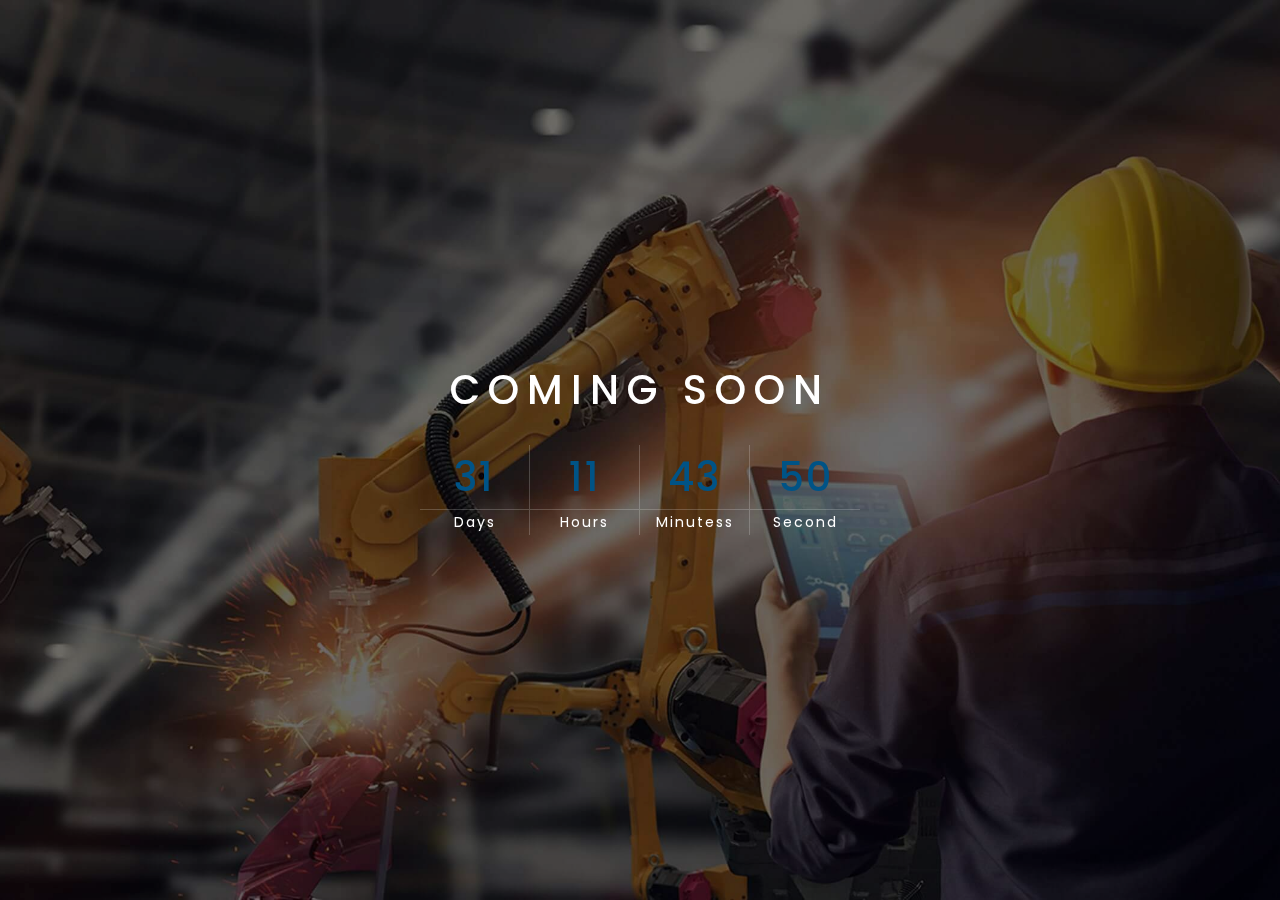
==== commit 127d4cd6: "latest code" ====
--- a/coming-soon.html
+++ b/coming-soon.html
@@ -2,42 +2,42 @@
 <html lang="en">
 
 <head>
-    <meta charset="utf-8">
-    <meta http-equiv="X-UA-Compatible" content="IE=edge">
+    <meta charset="utf-8" />
+    <meta http-equiv="X-UA-Compatible" content="IE=edge" />
     <meta name="keywords" content="" />
     <meta name="author" content="" />
     <meta name="robots" content="" />
-    <meta name="description" content="Industry - Factory & Industrial HTML Template" />
-    <meta property="og:title" content="Industry - Factory & Industrial HTML Template" />
-    <meta property="og:description" content="Industry - Factory & Industrial HTML Template" />
+    <meta name="description" content="Spiralweld" />
+    <meta property="og:title" content="Spiralweld" />
+    <meta property="og:description" content="Spiralweld" />
     <meta property="og:image" content="social-image.png" />
-    <meta name="format-detection" content="telephone=no">
+    <meta name="format-detection" content="telephone=no" />
 
     <!-- FAVICONS ICON -->
     <link rel="icon" href="images/favicon.ico" type="image/x-icon" />
     <link rel="shortcut icon" type="image/x-icon" href="images/favicon.png" />
 
     <!-- PAGE TITLE HERE -->
-    <title>Industry - Factory & Industrial HTML Template</title>
+    <title>Spiralweld</title>
 
     <!-- MOBILE SPECIFIC -->
-    <meta name="viewport" content="width=device-width, initial-scale=1">
+    <meta name="viewport" content="width=device-width, initial-scale=1" />
 
     <!--[if lt IE 9]>
-	<script src="js/html5shiv.min.js"></script>
-	<script src="js/respond.min.js"></script>
-	<![endif]-->
+      <script src="js/html5shiv.min.js"></script>
+      <script src="js/respond.min.js"></script>
+    <![endif]-->
 
     <!-- STYLESHEETS -->
-    <link rel="stylesheet" type="text/css" href="css/plugins.css">
-    <link rel="stylesheet" type="text/css" href="css/style.css">
-    <link class="skin" rel="stylesheet" type="text/css" href="css/skin/skin-1.css">
-    <link rel="stylesheet" type="text/css" href="css/templete.css">
+    <link rel="stylesheet" type="text/css" href="css/plugins.css" />
+    <link rel="stylesheet" type="text/css" href="css/style.css" />
+    <link class="skin" rel="stylesheet" type="text/css" href="css/skin/skin-1.css" />
+    <link rel="stylesheet" type="text/css" href="css/templete.css" />
     <!-- Google Font -->
     <style>
-        @import url('https://fonts.googleapis.com/css?family=Montserrat:100,100i,200,200i,300,300i,400,400i,500,500i,600,600i,700,700i,800,800i,900,900i|Open+Sans:300,300i,400,400i,600,600i,700,700i,800,800i|Playfair+Display:400,400i,700,700i,900,900i|Poppins:100,100i,200,200i,300,300i,400,400i,500,500i,600,600i,700,700i,800,800i,900,900i|Raleway:100,100i,200,200i,300,300i,400,400i,500,500i,600,600i,700,700i,800,800i,900,900i|Roboto+Condensed:300,300i,400,400i,700,700i|Roboto:100,100i,300,300i,400,400i,500,500i,700,700i,900,900i&amp;display=swap');
+        @import url("https://fonts.googleapis.com/css?family=Montserrat:100,100i,200,200i,300,300i,400,400i,500,500i,600,600i,700,700i,800,800i,900,900i|Open+Sans:300,300i,400,400i,600,600i,700,700i,800,800i|Playfair+Display:400,400i,700,700i,900,900i|Poppins:100,100i,200,200i,300,300i,400,400i,500,500i,600,600i,700,700i,800,800i,900,900i|Raleway:100,100i,200,200i,300,300i,400,400i,500,500i,600,600i,700,700i,800,800i,900,900i|Roboto+Condensed:300,300i,400,400i,700,700i|Roboto:100,100i,300,300i,400,400i,500,500i,700,700i,900,900i&amp;display=swap");
     </style>
-    <link rel="stylesheet" type="text/css" href="css/coming-soon.min.css">
+    <link rel="stylesheet" type="text/css" href="css/coming-soon.min.css" />
 </head>
 
 <body id="bg">
@@ -45,163 +45,234 @@
         <div id="loading-area"></div>
 
         <!-- Content -->
-        <div class="style-1 sticky-header  ">
+        <div class="style-1 sticky-header">
             <!-- Side Nav -->
-            <div id="mySidenav1" class="sidenav coming-side-bar content cs-sidenav"> <a href="javascript:void(0)" class="closebtn bg-primary closebtn">&times;</a>
-                <div class="clearfix"></div>
-                <div class="coming-contact">
-                    <div class="p-t50">
-                        <div class="section-head text-center">
-                            <h2 class="title">About Us</h2>
-                            <p>Lorem Ipsum is simply dummy text of the printing and typesetting industry. Lorem Ipsum has been the industry's standard dummy text ever since the 1500s, when an unknown printer took a galley of type and scrambled it to make
-                                a type specimen book. It has survived not only five centuries, but also the leap into electronic typesetting.</p>
-                        </div>
-                    </div>
-                    <div class="row">
-                        <div class="col-lg-4 col-md-4 col-sm-6 p-a0">
-                            <div class="dlab-box">
-                                <div class="dlab-media dlab-img-effect off-color ">
-                                    <img src="images/gallery/pic1.jpg" alt="">
-                                </div>
-                            </div>
-                        </div>
-                        <div class="col-lg-4 col-md-4 col-sm-6 p-a0">
-                            <div class="dlab-box">
-                                <div class="dlab-media dlab-img-effect off-color ">
-                                    <img src="images/gallery/pic2.jpg" alt="">
-                                </div>
-                            </div>
-                        </div>
-                        <div class="col-lg-4 col-md-4 col-sm-6 p-a0">
-                            <div class="dlab-box">
-                                <div class="dlab-media dlab-img-effect off-color ">
-                                    <img src="images/gallery/pic3.jpg" alt="">
-                                </div>
-                            </div>
-                        </div>
-                        <div class="col-lg-4 col-md-4 col-sm-6 p-a0">
-                            <div class="dlab-box">
-                                <div class="dlab-media dlab-img-effect off-color ">
-                                    <img src="images/gallery/pic4.jpg" alt="">
-                                </div>
-                            </div>
-                        </div>
-                        <div class="col-lg-4 col-md-4 col-sm-6 p-a0">
-                            <div class="dlab-box">
-                                <div class="dlab-media dlab-img-effect off-color ">
-                                    <img src="images/gallery/pic5.jpg" alt="">
-                                </div>
-                            </div>
-                        </div>
-                        <div class="col-lg-4 col-md-4 col-sm-6 p-a0">
-                            <div class="dlab-box">
-                                <div class="dlab-media dlab-img-effect off-color ">
-                                    <img src="images/gallery/pic6.jpg" alt="">
-                                </div>
-                            </div>
-                        </div>
-                    </div>
-                    <div class="content-inner p-lr15">
-                        <div class="section-head text-center">
-                            <h2 class="title">Contact Us</h2>
-                            <p>Lorem Ipsum is simply dummy text of the printing and typesetting industry. Lorem Ipsum has been the industry's standard dummy text ever since.</p>
-                        </div>
-                        <div>
-                            <div class="dzFormMsg"></div>
-                            <form method="post" class="dzForm" action="https://industry.dexignzone.com/xhtml/script/contact.php">
-                                <input type="hidden" value="Contact" name="dzToDo" />
-                                <div class="row">
-                                    <div class="col-lg-6">
-                                        <div class="form-group">
-                                            <div class="input-group">
-                                                <input name="dzName" type="text" required class="form-control" placeholder="Name" />
-                                            </div>
-                                        </div>
-                                    </div>
-                                    <div class="col-lg-6">
-                                        <div class="form-group">
-                                            <div class="input-group">
-                                                <input name="dzEmail" type="email" class="form-control" placeholder="Your Email Address" required>
-                                            </div>
-                                        </div>
-                                    </div>
-                                    <div class="col-lg-12">
-                                        <div class="form-group">
-                                            <div class="input-group">
-                                                <textarea name="dzMessage" rows="4" class="form-control" placeholder="Your Message" required></textarea>
-                                            </div>
-                                        </div>
-                                    </div>
-                                    <div class="col-lg-12">
-                                        <div class="form-group">
-                                            <div class="input-group">
-                                                <div class="g-recaptcha" data-sitekey="6LefsVUUAAAAADBPsLZzsNnETChealv6PYGzv3ZN" data-callback="verifyRecaptchaCallback" data-expired-callback="expiredRecaptchaCallback"></div>
-                                                <input class="form-control d-none" style="display:none;" data-recaptcha="true" required data-error="Please complete the Captcha">
-                                            </div>
-                                        </div>
-                                    </div>
-                                    <div class="col-lg-12 text-center">
-                                        <button name="submit" type="submit" value="Submit" class="site-button "> <span>Submit</span> </button>
-                                        <button name="Resat" type="reset" value="Reset" class="site-button m-l15"> <span>Reset</span> </button>
-                                    </div>
-                                </div>
-                            </form>
-                        </div>
-                    </div>
-                </div>
-            </div>
-            <!-- Side Nav End-->
-            <!-- Coming Soon -->
-            <div class="dlab-coming-soon bg-img-fix dlab-coming-soon-full overlay-black-light" style="background-image:url(images/background/cs.jpg);">
-                <div class="container dlab-coming-bx ">
-                    <!-- <div class="top-head text-center logo-header">
+            <div id="mySidenav1" class="sidenav coming-side-bar content cs-sidenav">
+                <a href="javascript:void(0)" class="closebtn bg-primary closebtn">&times;</a
+          >
+          <div class="clearfix"></div>
+          <div class="coming-contact">
+            <div class="p-t50">
+              <div class="section-head text-center">
+                <h2 class="title">About Us</h2>
+                <p>
+                  Lorem Ipsum is simply dummy text of the printing and
+                  typesetting industry. Lorem Ipsum has been the industry's
+                  standard dummy text ever since the 1500s, when an unknown
+                  printer took a galley of type and scrambled it to make a type
+                  specimen book. It has survived not only five centuries, but
+                  also the leap into electronic typesetting.
+                </p>
+              </div>
+            </div>
+            <div class="row">
+              <div class="col-lg-4 col-md-4 col-sm-6 p-a0">
+                <div class="dlab-box">
+                  <div class="dlab-media dlab-img-effect off-color">
+                    <img src="images/gallery/pic1.jpg" alt="" />
+                  </div>
+                </div>
+              </div>
+              <div class="col-lg-4 col-md-4 col-sm-6 p-a0">
+                <div class="dlab-box">
+                  <div class="dlab-media dlab-img-effect off-color">
+                    <img src="images/gallery/pic2.jpg" alt="" />
+                  </div>
+                </div>
+              </div>
+              <div class="col-lg-4 col-md-4 col-sm-6 p-a0">
+                <div class="dlab-box">
+                  <div class="dlab-media dlab-img-effect off-color">
+                    <img src="images/gallery/pic3.jpg" alt="" />
+                  </div>
+                </div>
+              </div>
+              <div class="col-lg-4 col-md-4 col-sm-6 p-a0">
+                <div class="dlab-box">
+                  <div class="dlab-media dlab-img-effect off-color">
+                    <img src="images/gallery/pic4.jpg" alt="" />
+                  </div>
+                </div>
+              </div>
+              <div class="col-lg-4 col-md-4 col-sm-6 p-a0">
+                <div class="dlab-box">
+                  <div class="dlab-media dlab-img-effect off-color">
+                    <img src="images/gallery/pic5.jpg" alt="" />
+                  </div>
+                </div>
+              </div>
+              <div class="col-lg-4 col-md-4 col-sm-6 p-a0">
+                <div class="dlab-box">
+                  <div class="dlab-media dlab-img-effect off-color">
+                    <img src="images/gallery/pic6.jpg" alt="" />
+                  </div>
+                </div>
+              </div>
+            </div>
+            <div class="content-inner p-lr15">
+              <div class="section-head text-center">
+                <h2 class="title">Contact Us</h2>
+                <p>
+                  Lorem Ipsum is simply dummy text of the printing and
+                  typesetting industry. Lorem Ipsum has been the industry's
+                  standard dummy text ever since.
+                </p>
+              </div>
+              <div>
+                <div class="dzFormMsg"></div>
+                <form
+                  method="post"
+                  class="dzForm"
+                  action="https://industry.dexignzone.com/xhtml/script/contact.php"
+                >
+                  <input type="hidden" value="Contact" name="dzToDo" />
+                  <div class="row">
+                    <div class="col-lg-6">
+                      <div class="form-group">
+                        <div class="input-group">
+                          <input
+                            name="dzName"
+                            type="text"
+                            required
+                            class="form-control"
+                            placeholder="Name"
+                          />
+                        </div>
+                      </div>
+                    </div>
+                    <div class="col-lg-6">
+                      <div class="form-group">
+                        <div class="input-group">
+                          <input
+                            name="dzEmail"
+                            type="email"
+                            class="form-control"
+                            placeholder="Your Email Address"
+                            required
+                          />
+                        </div>
+                      </div>
+                    </div>
+                    <div class="col-lg-12">
+                      <div class="form-group">
+                        <div class="input-group">
+                          <textarea
+                            name="dzMessage"
+                            rows="4"
+                            class="form-control"
+                            placeholder="Your Message"
+                            required
+                          ></textarea>
+                        </div>
+                      </div>
+                    </div>
+                    <div class="col-lg-12">
+                      <div class="form-group">
+                        <div class="input-group">
+                          <div
+                            class="g-recaptcha"
+                            data-sitekey="6LefsVUUAAAAADBPsLZzsNnETChealv6PYGzv3ZN"
+                            data-callback="verifyRecaptchaCallback"
+                            data-expired-callback="expiredRecaptchaCallback"
+                          ></div>
+                          <input
+                            class="form-control d-none"
+                            style="display: none"
+                            data-recaptcha="true"
+                            required
+                            data-error="Please complete the Captcha"
+                          />
+                        </div>
+                      </div>
+                    </div>
+                    <div class="col-lg-12 text-center">
+                      <button
+                        name="submit"
+                        type="submit"
+                        value="Submit"
+                        class="site-button"
+                      >
+                        <span>Submit</span>
+                      </button>
+                      <button
+                        name="Resat"
+                        type="reset"
+                        value="Reset"
+                        class="site-button m-l15"
+                      >
+                        <span>Reset</span>
+                      </button>
+                    </div>
+                  </div>
+                </form>
+              </div>
+            </div>
+          </div>
+        </div>
+        <!-- Side Nav End-->
+        <!-- Coming Soon -->
+        <div
+          class="dlab-coming-soon bg-img-fix dlab-coming-soon-full overlay-black-light"
+          style="background-image: url(images/background/cs.jpg)"
+        >
+          <div class="container dlab-coming-bx">
+            <!-- <div class="top-head text-center logo-header">
                         <a href="index.html">
                             <img src="images/logo-footer.png" alt="" />
                         </a>
-                    </div> -->
-                    <div class="coming-soon-content text-center text-white m-b30">
-                        <h2>Coming Soon</h2>
-                    </div>
-                    <div class="countdown text-center">
-                        <div class="date"><span class="time days text-primary"></span>
-                            <span>Days</span>
-                        </div>
-                        <div class="date"><span class="time hours text-primary"></span>
-                            <span>Hours</span>
-                        </div>
-                        <div class="date"><span class="time mins text-primary"></span>
-                            <span>Minutess</span>
-                        </div>
-                        <div class="date"><span class="time secs text-primary"></span>
-                            <span>Second</span>
-                        </div>
-                    </div>
-
-                </div>
-            </div>
-            <!-- Coming Soon End -->
+            </div> -->
+            <div class="coming-soon-content text-center text-white m-b30">
+                <h2>Coming Soon</h2>
+            </div>
+            <div class="countdown text-center">
+                <div class="date">
+                    <span class="time days text-primary"></span>
+                    <span>Days</span>
+                </div>
+                <div class="date">
+                    <span class="time hours text-primary"></span>
+                    <span>Hours</span>
+                </div>
+                <div class="date">
+                    <span class="time mins text-primary"></span>
+                    <span>Minutess</span>
+                </div>
+                <div class="date">
+                    <span class="time secs text-primary"></span>
+                    <span>Second</span>
+                </div>
+            </div>
         </div>
-        <!-- Content END-->
+    </div>
+    <!-- Coming Soon End -->
+    </div>
+    <!-- Content END-->
     </div>
     <!-- Modal -->
     <div class="modal fade contact-form" id="myModal" tabindex="-1" role="dialog" aria-hidden="true">
         <div class="modal-dialog">
             <div class="modal-content">
                 <div class="modal-body">
-                    <form class="p-b20	">
+                    <form class="p-b20">
                         <div class="row">
-                            <button name="Resat" type="reset" value="Reset" data-bs-dismiss="modal" class="close-btn">&times; </button>
+                            <button name="Resat" type="reset" value="Reset" data-bs-dismiss="modal" class="close-btn">
+                  &times;
+                </button>
                             <div class="col-lg-12 text-center text-white">
                                 <h2 class="text-white">Stay Informed</h2>
-                                <p>Lorem ipsum dolor sit amet, repellat quos ipsum corrupti expedita sequi reprehenderit pariatur.</p>
+                                <p>
+                                    Lorem ipsum dolor sit amet, repellat quos ipsum corrupti expedita sequi reprehenderit pariatur.
+                                </p>
                             </div>
                             <div class="col-lg-12">
                                 <div class="m-b15">
-                                    <input id="contact_name" placeholder="Your Name" name="name" type="text" required class="form-control radius-xl">
+                                    <input id="contact_name" placeholder="Your Name" name="name" type="text" required class="form-control radius-xl" />
                                 </div>
                             </div>
                             <div class="col-lg-12">
-                                <button name="submit" type="submit" value="Submit" class="site-button radius-xl outline btn-block">Subscribe</button>
+                                <button name="submit" type="submit" value="Submit" class="site-button radius-xl outline btn-block">
+                    Subscribe
+                  </button>
                             </div>
                         </div>
                     </form>
@@ -243,13 +314,12 @@
     <!-- CUSTOM FUCTIONS  -->
     <script src="js/dz.carousel.min.js"></script>
     <!-- SORTCODE FUCTIONS  -->
-    <script src='../../www.google.com/recaptcha/api.js'></script>
+    <script src="../../www.google.com/recaptcha/api.js"></script>
     <!-- Google API For Recaptcha  -->
     <script src="js/dz.ajax.js"></script>
     <!-- CONTACT JS  -->
     <script src="plugins/scroll/scrollbar.min.js"></script>
     <!-- SCROLL BAR -->
-
 </body>
 
 </html>